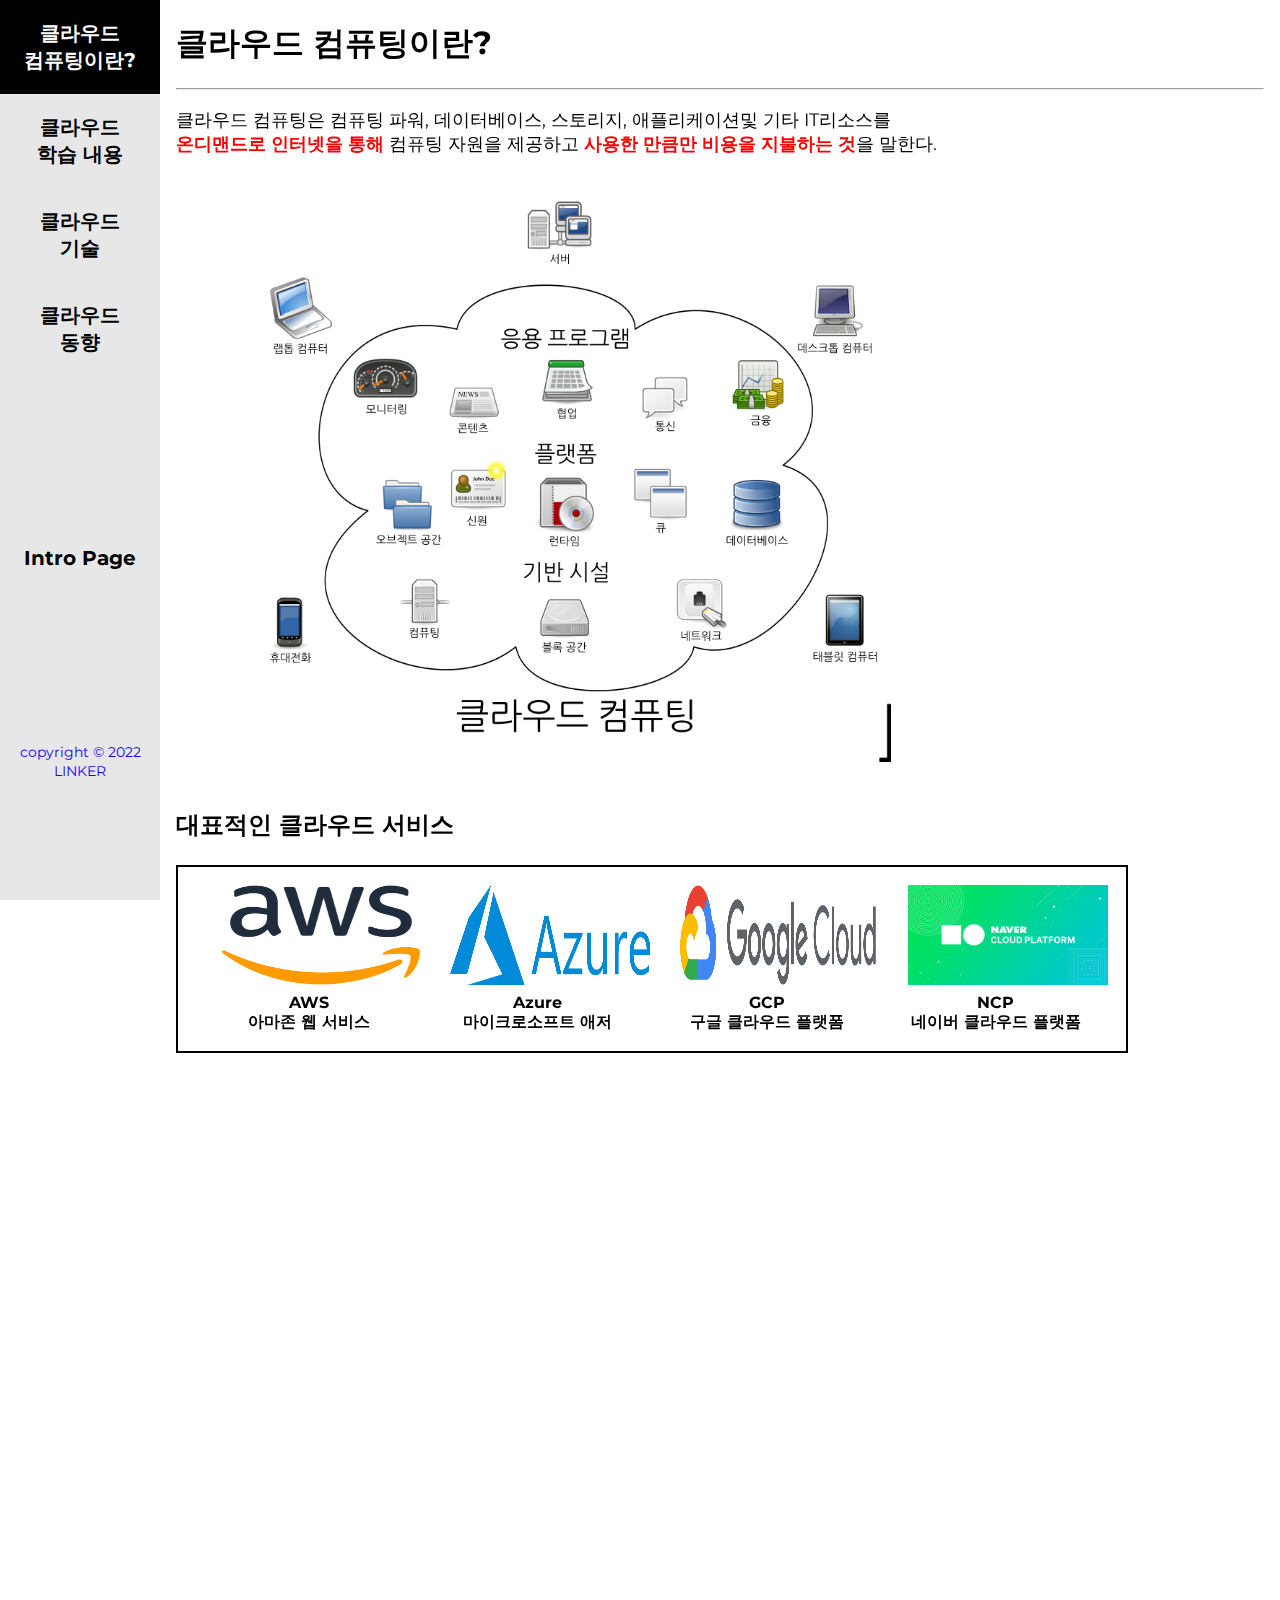
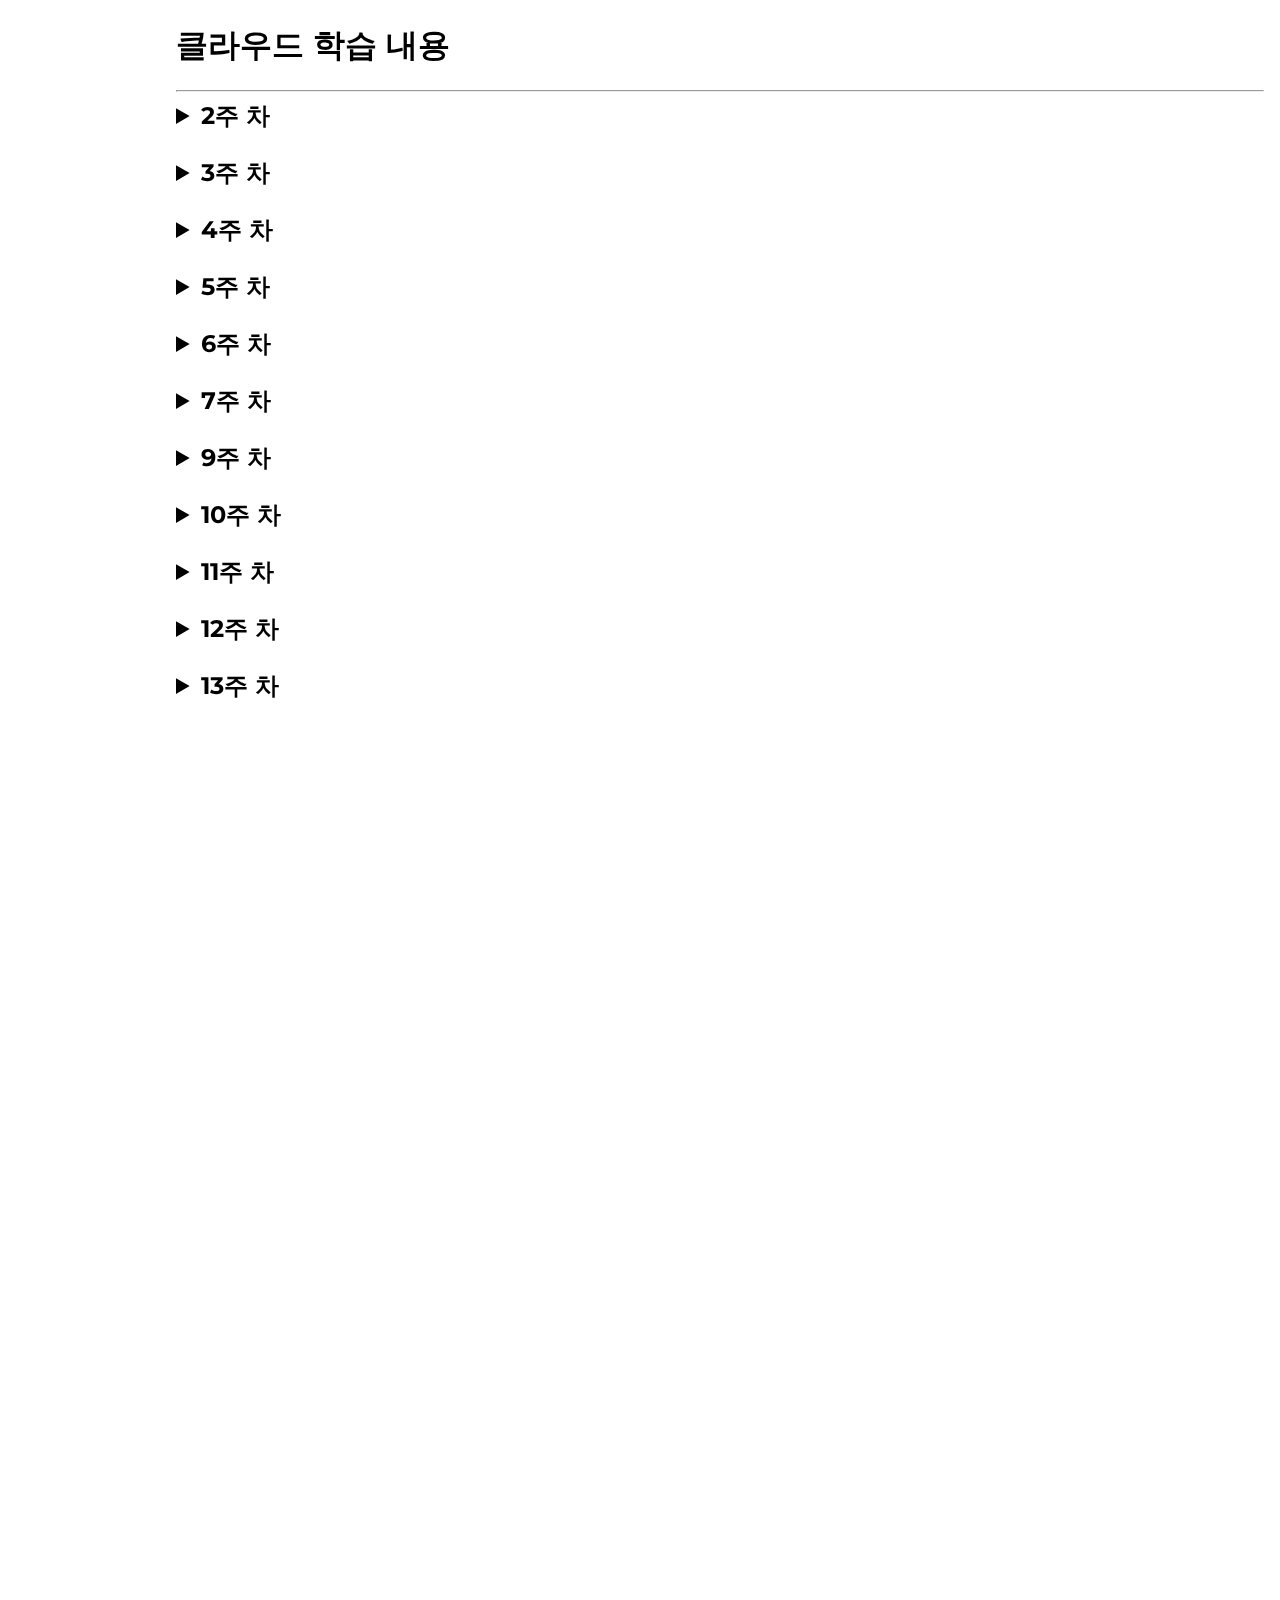
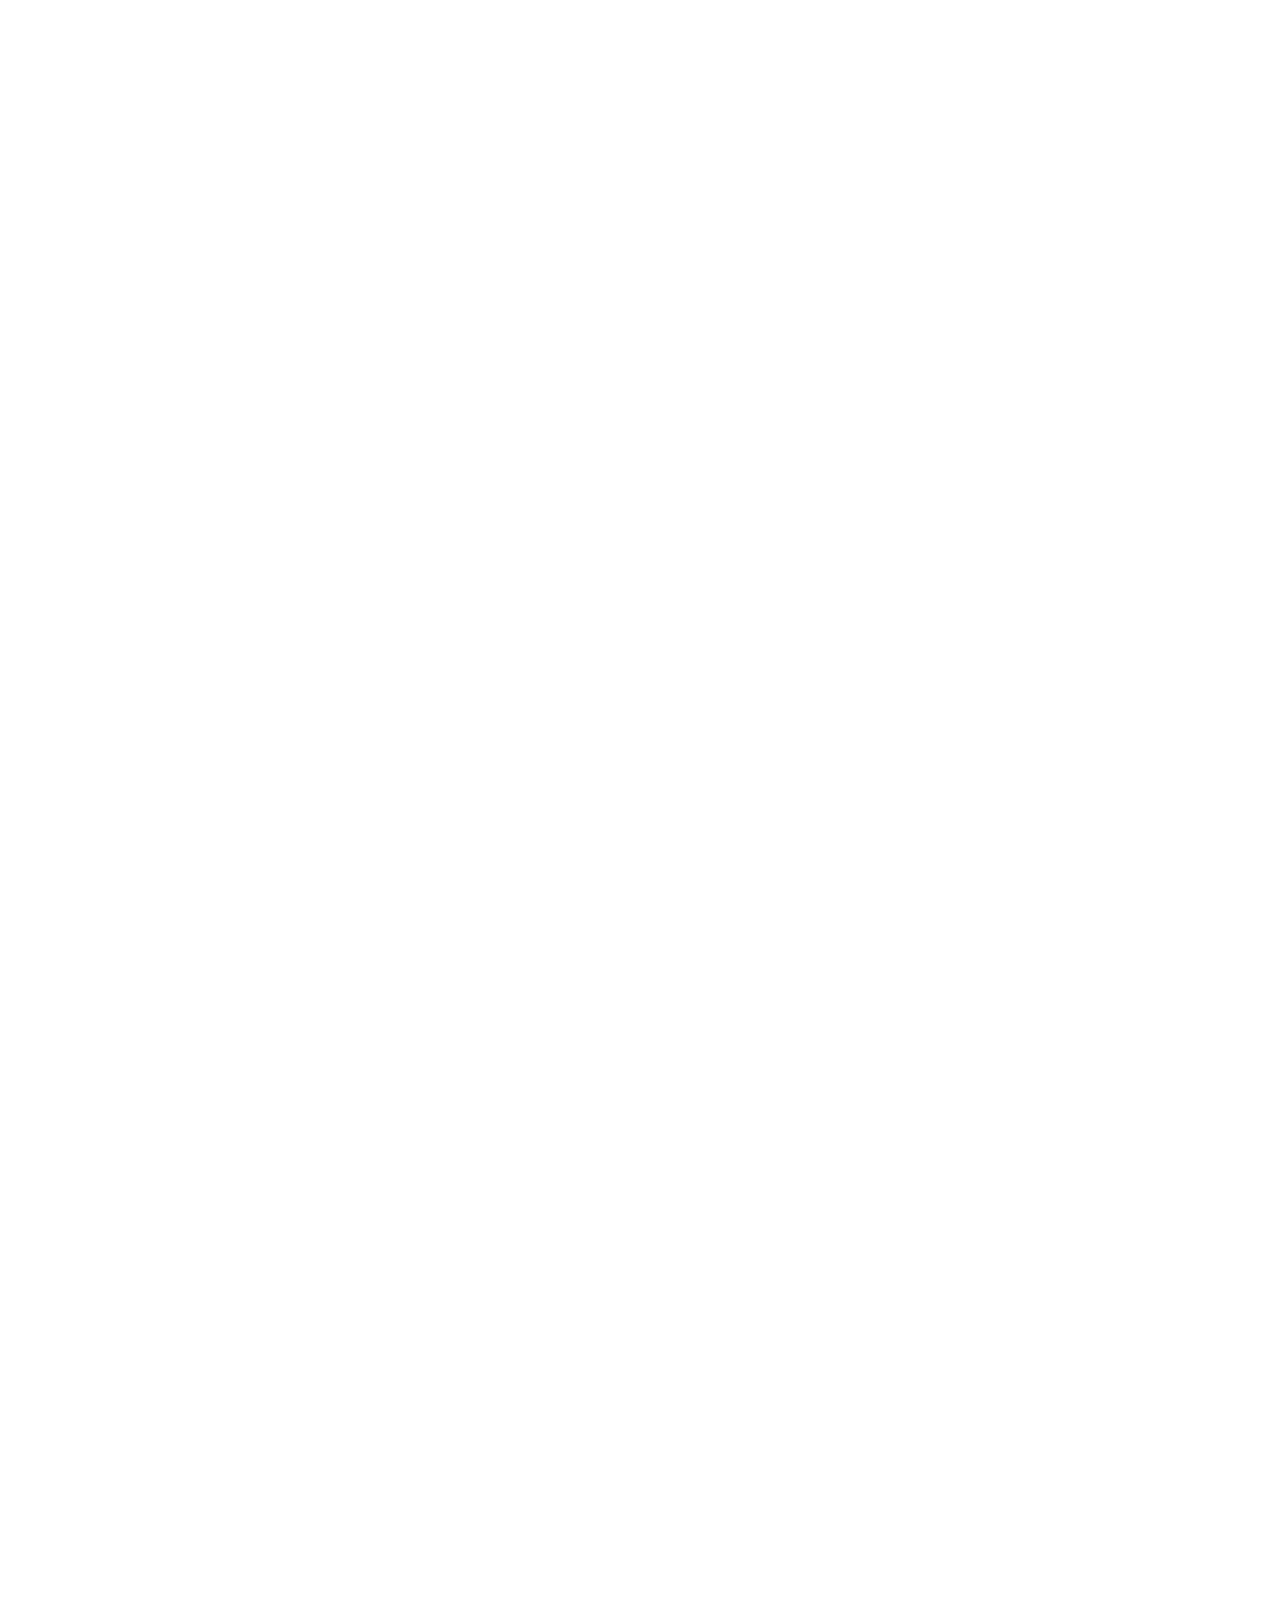
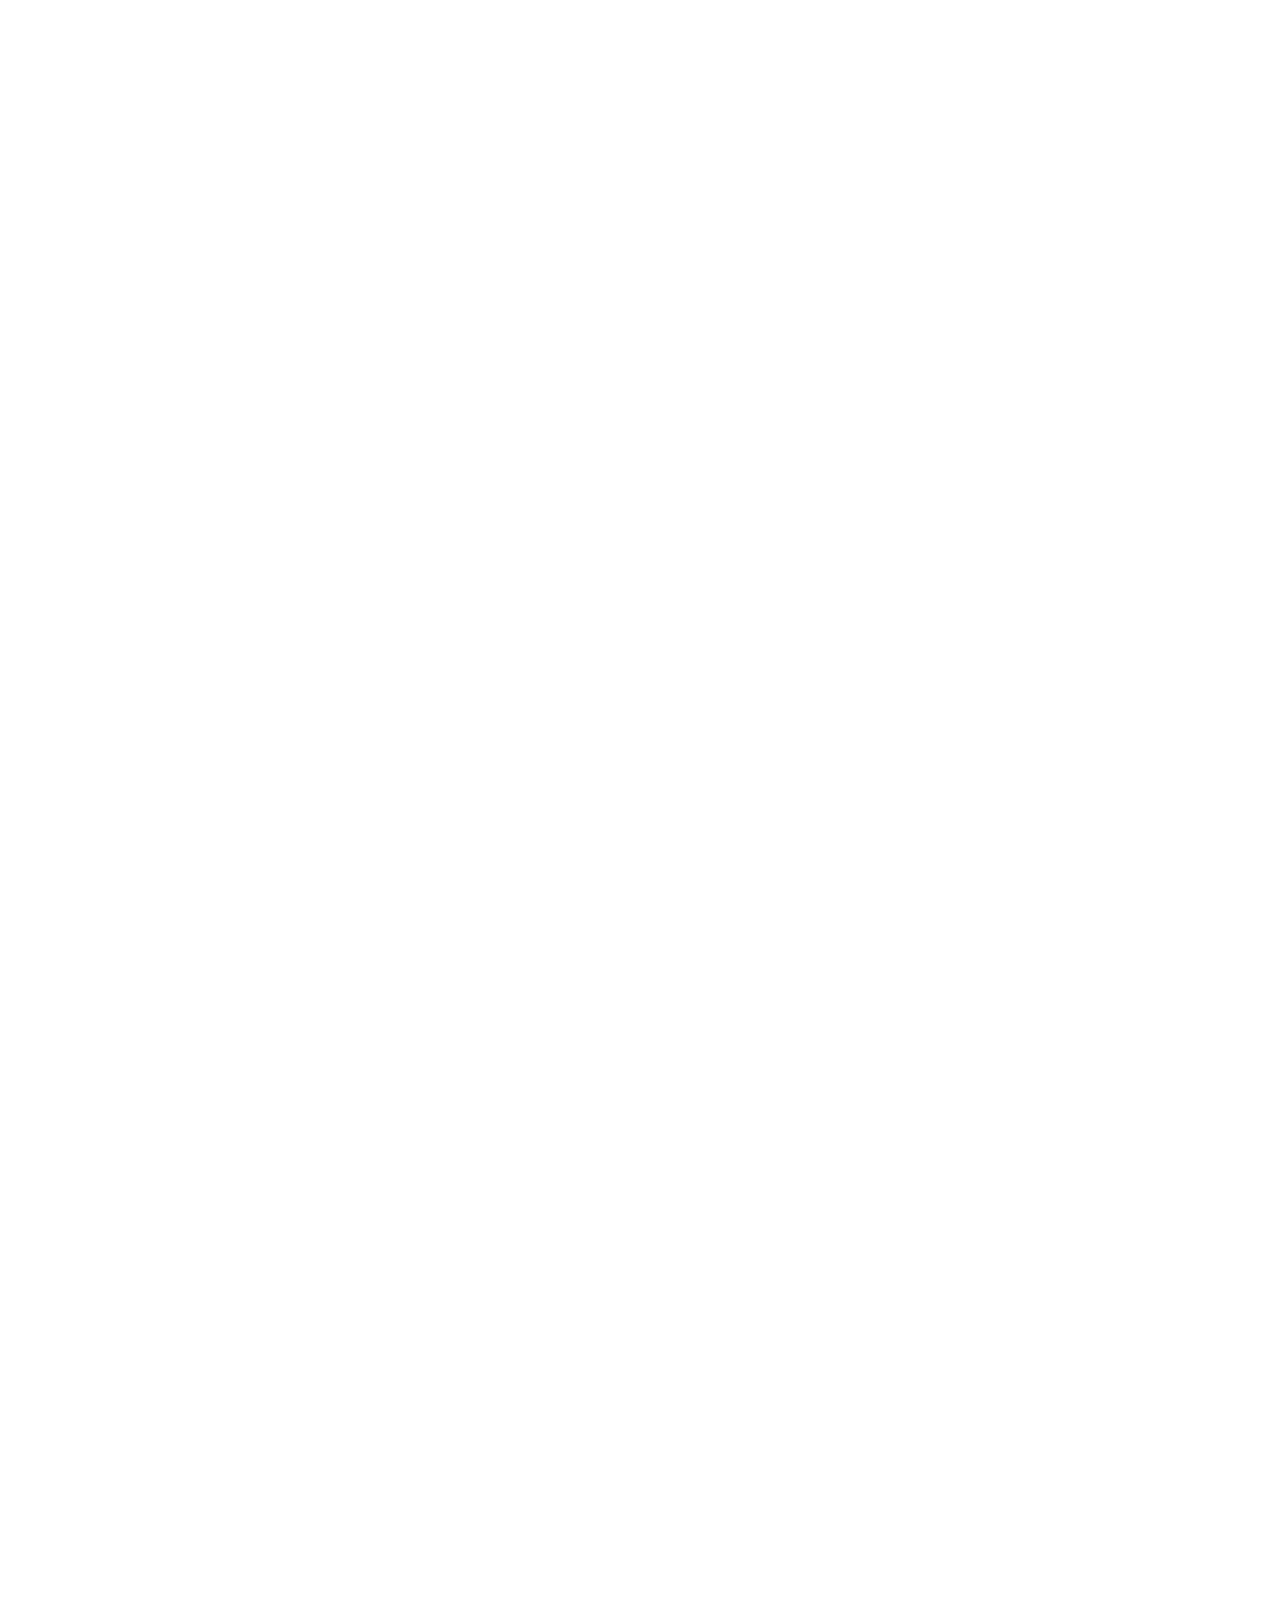
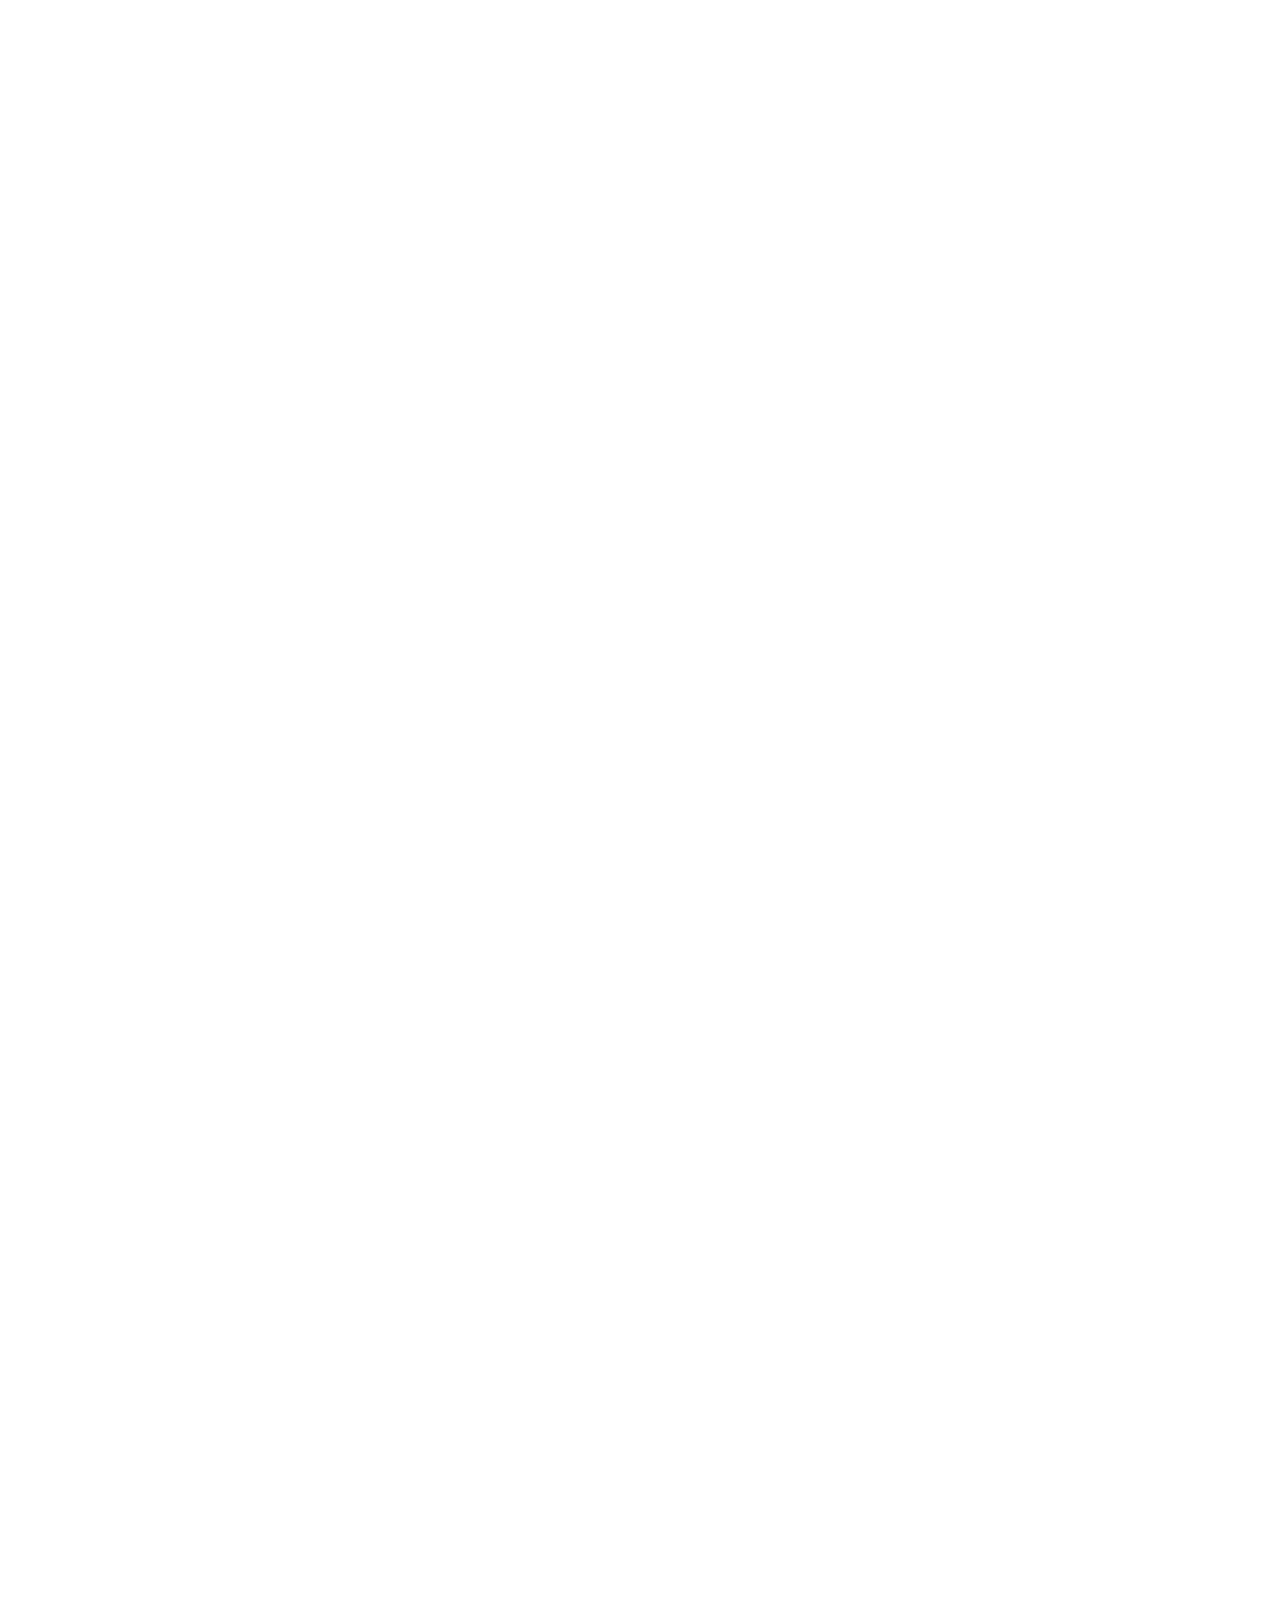
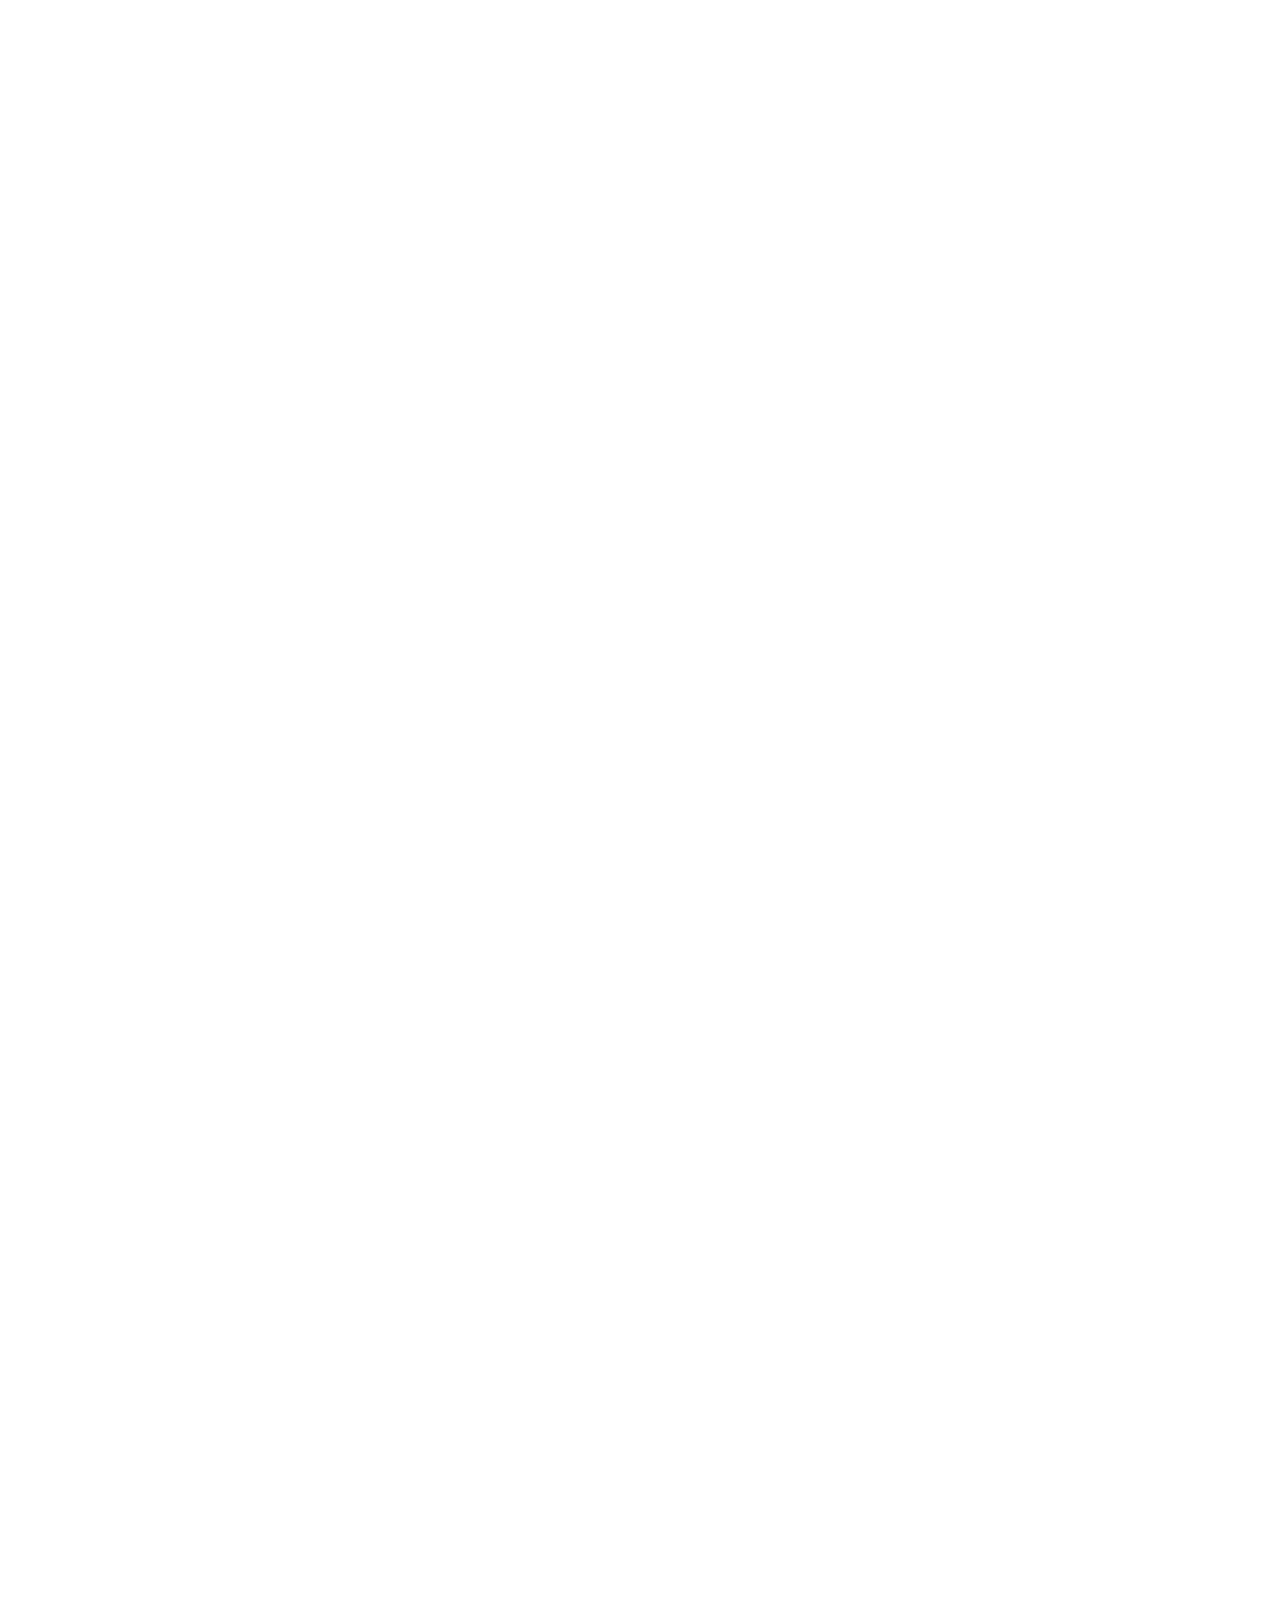
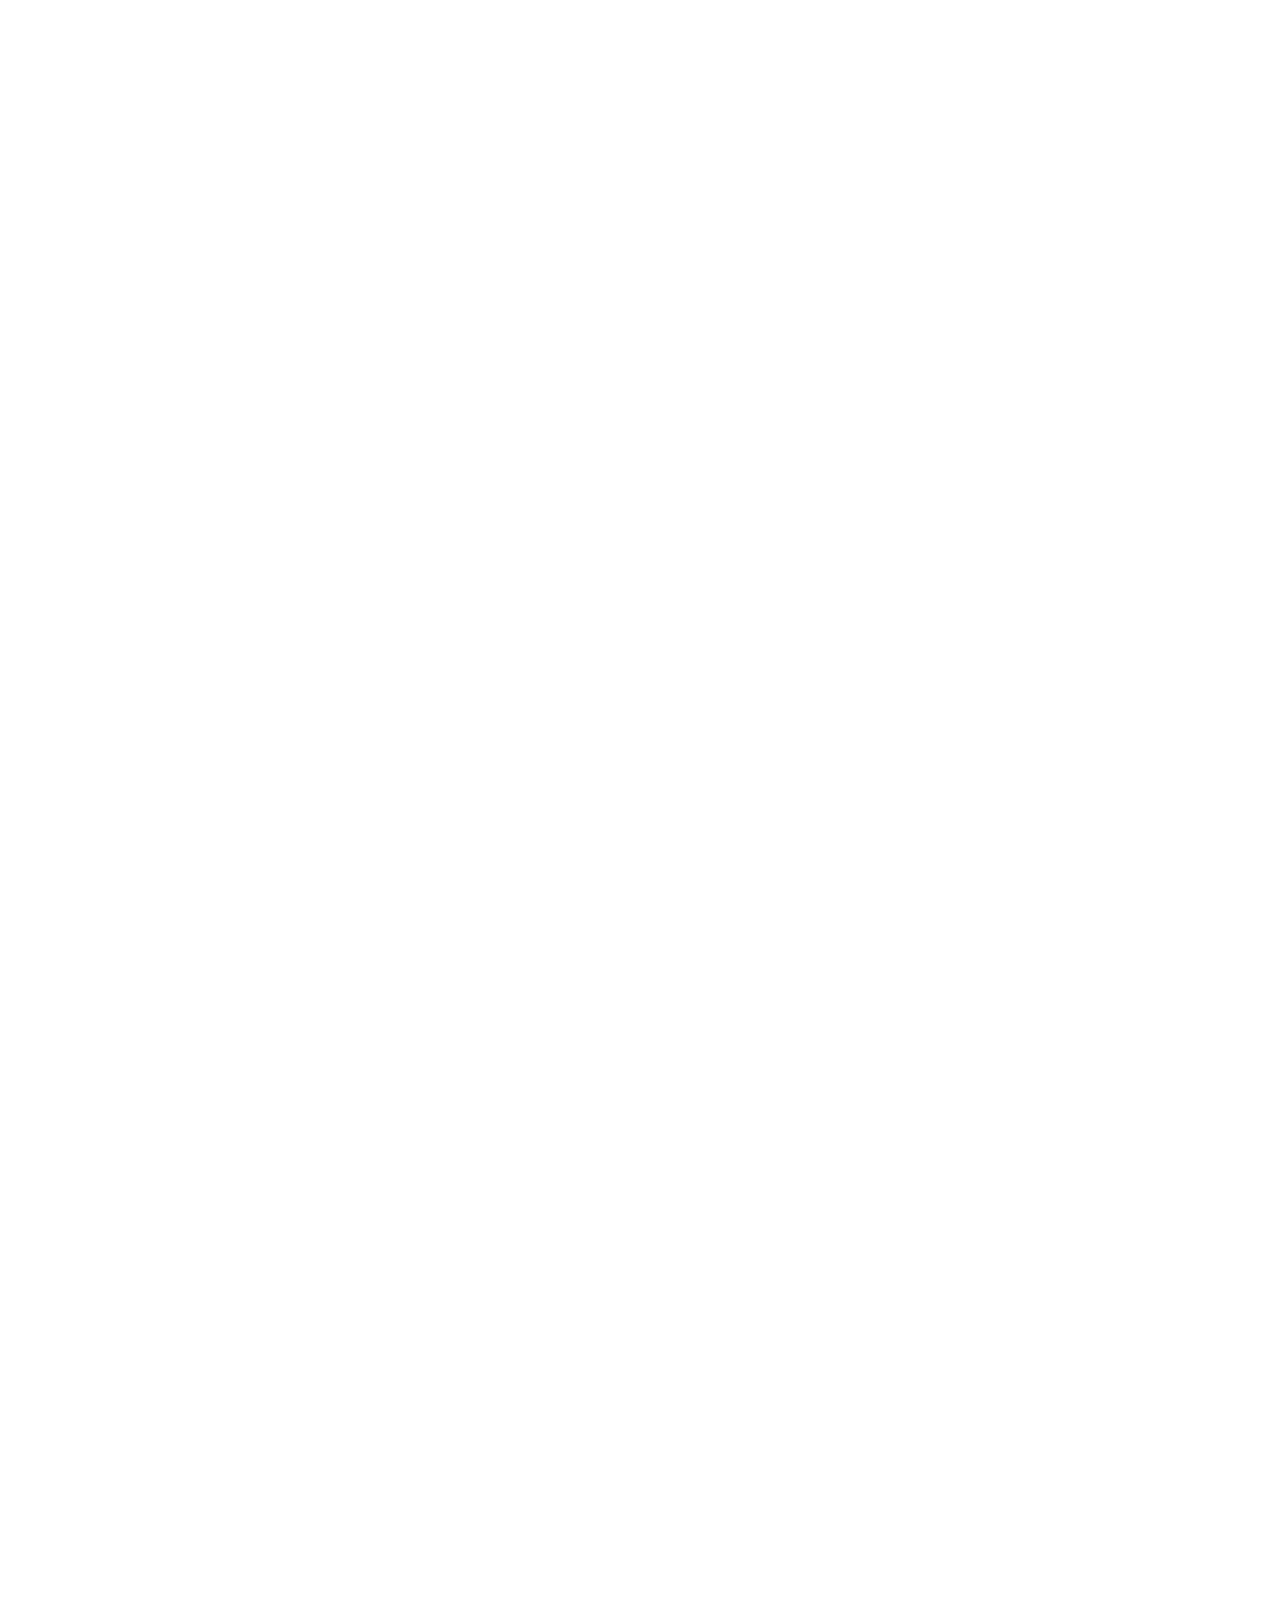
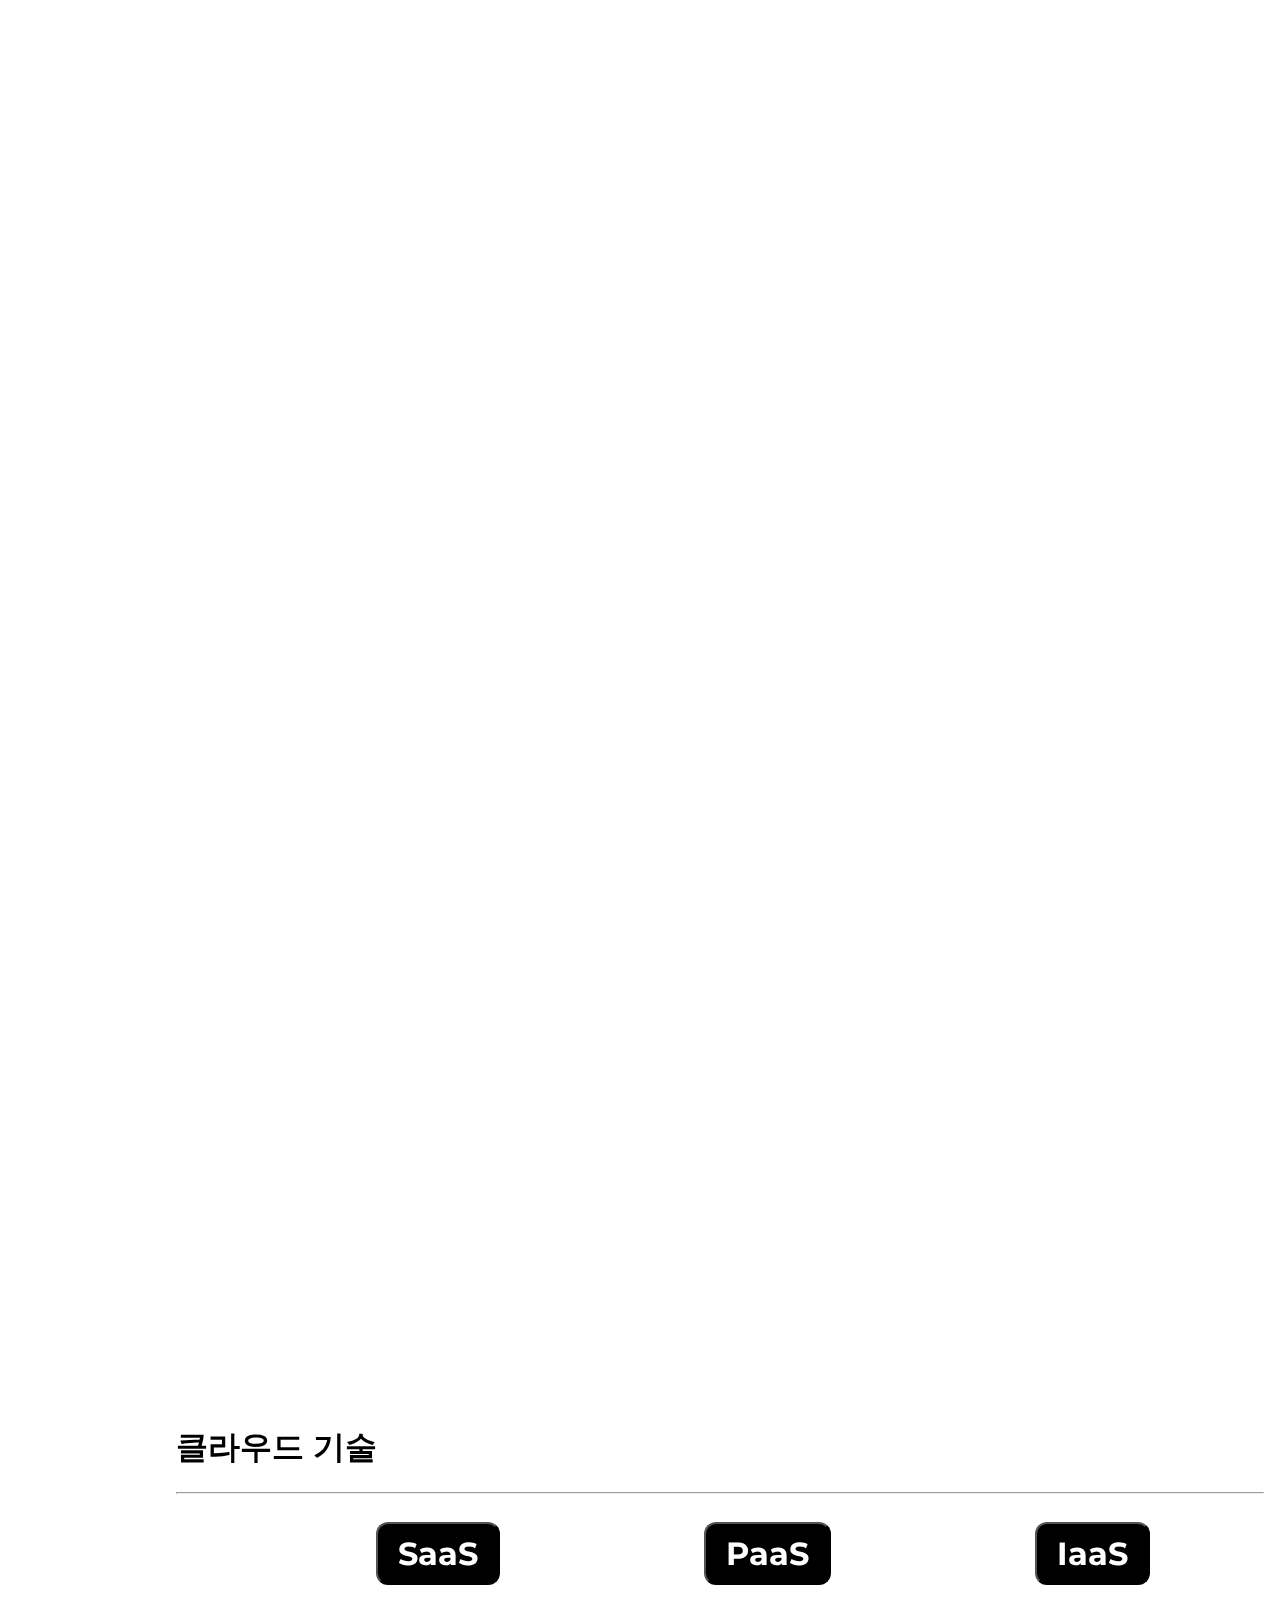
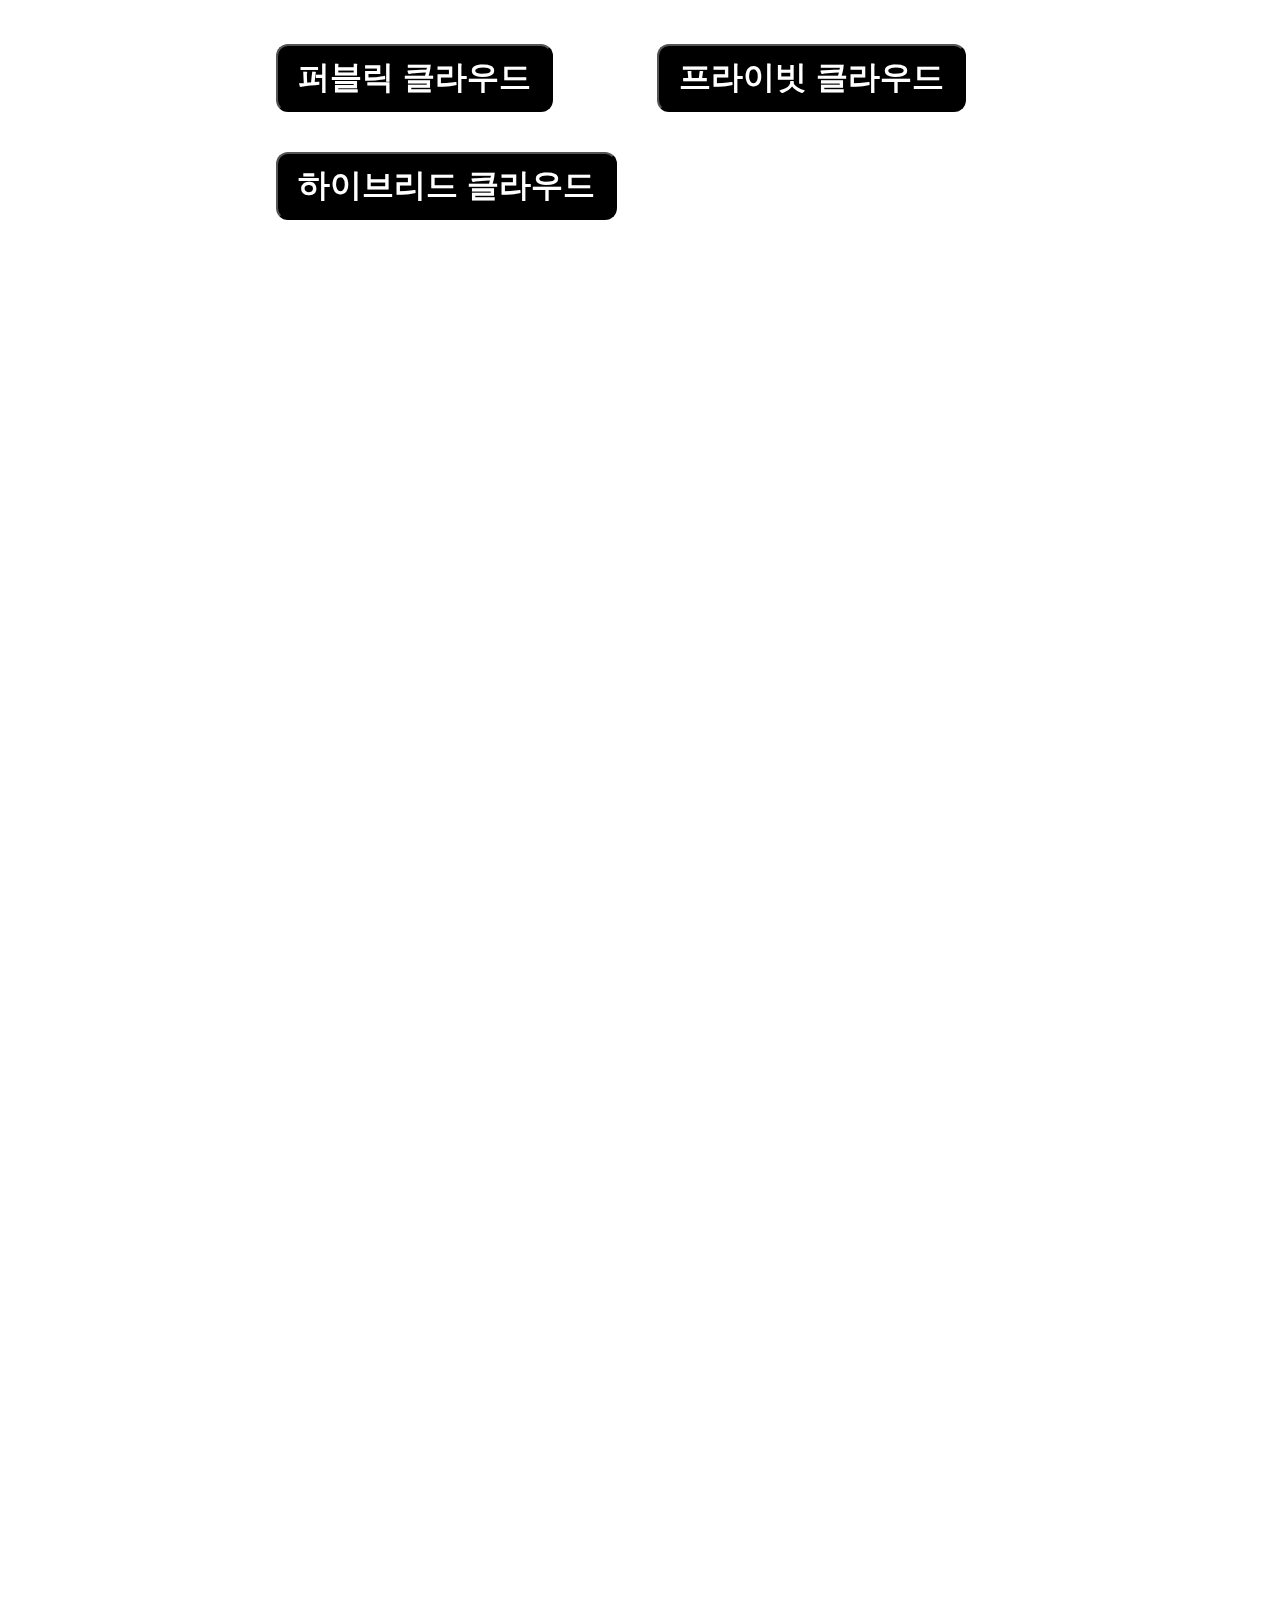
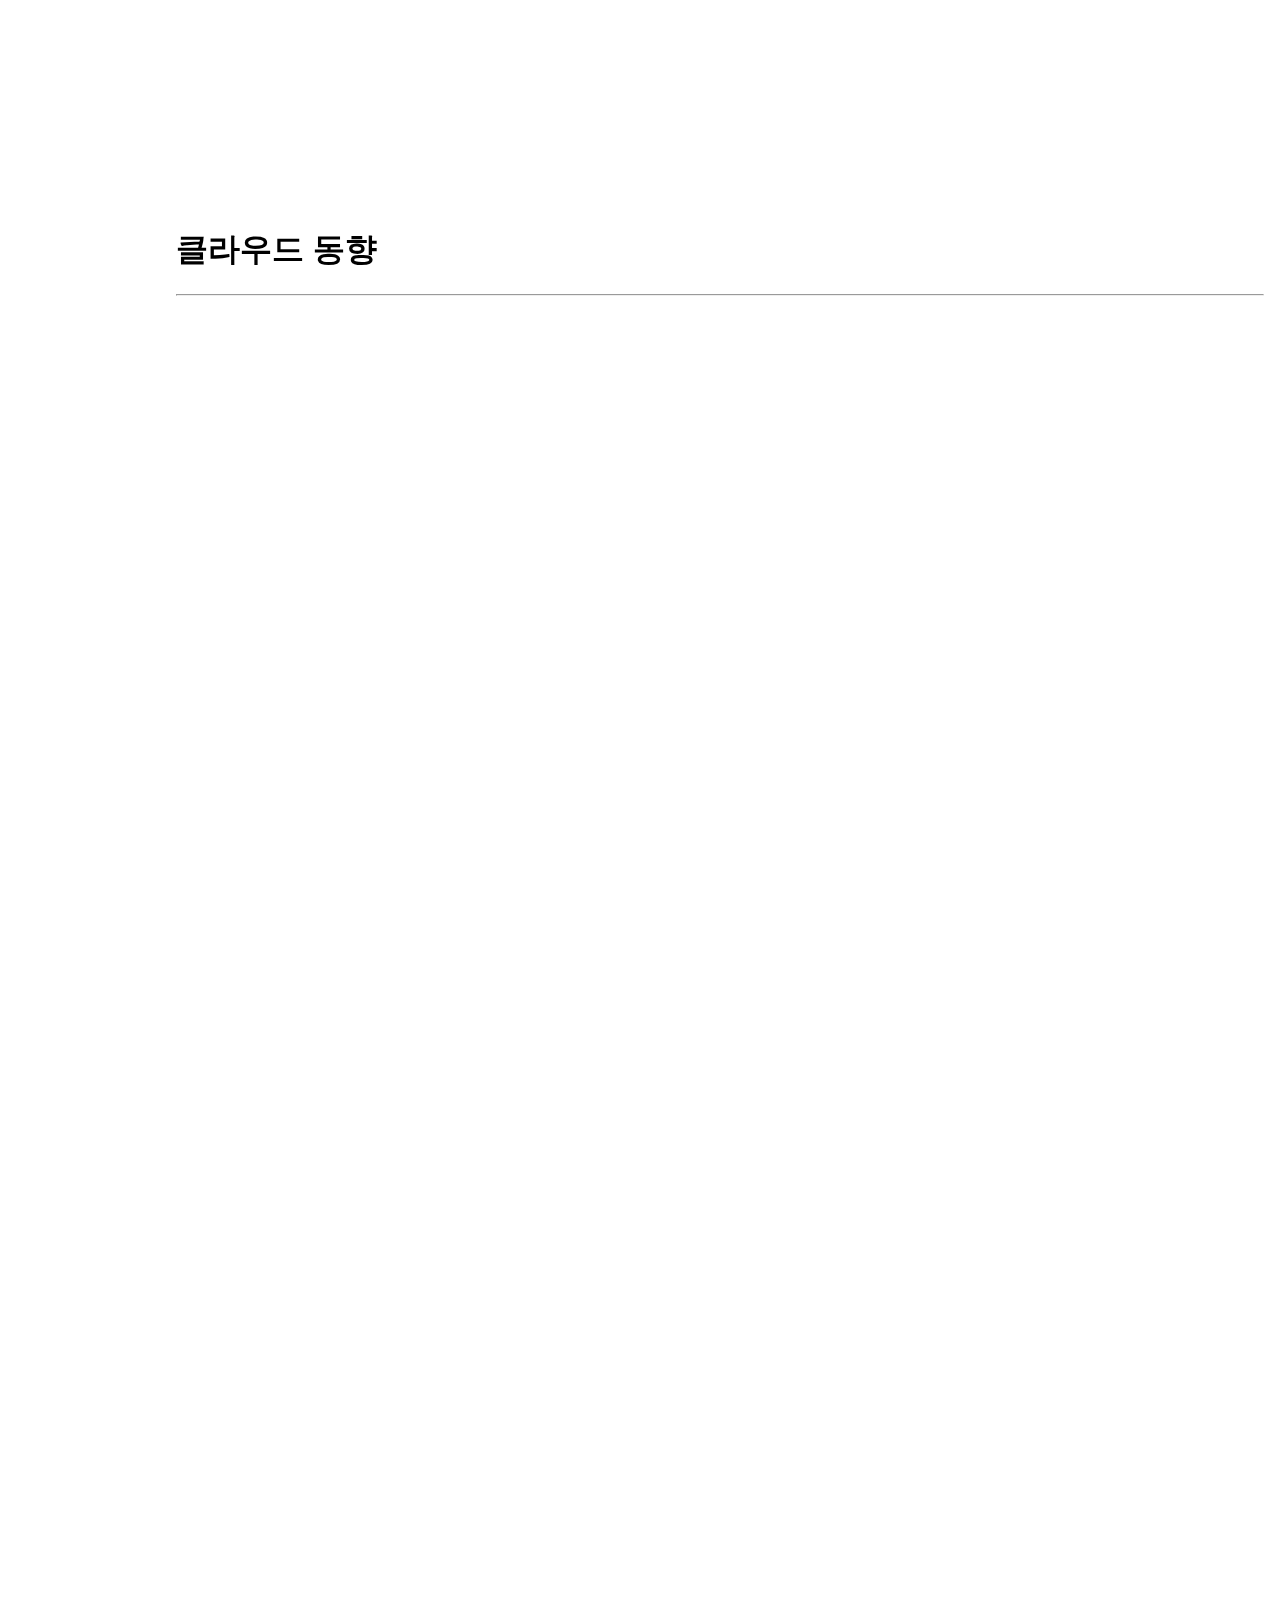
==== content/content.html @ 82e3764c "feat: 클라우드 기술 페이지 완성" ====
<!DOCTYPE html>
<html lang="ko">
<head>
    <meta charset="UTF-8">
    <meta http-equiv="X-UA-Compatible" content="IE=edge">
    <meta name="viewport" content="width=device-width, initial-scale=1.0">
    <title>1971543-이찬우</title>
    <link rel="stylesheet" href="content.css" type="text/css">
    <link rel="stylesheet" href="media.css" type="text/css">
    
    <ul>
        <li><a class="active" href="#">클라우드<br>컴퓨팅이란?<br></a></li>
        <li><a href="#study">클라우드<br>학습 내용<br></a></li>
        <li><a href="#tech">클라우드<br>기술<br></a></li>
        <li><a href="#trends">클라우드<br>동향<br></a></li>
        <li><a class="goIntro" href="../index.html">Intro Page</a></li>
        <p class="footerDiv"><a class="copyRight" href="https://github.com/tigerlcw">copyright © 2022 LINKER</a></p>
    </ul>
</head>
<body>
        
    <div class="dataArea" style="margin-left:12.5%;padding:1px 16px;height:1600px;">
        <h1>클라우드 컴퓨팅이란?</h1>
        <hr>
        <p class="nomalText">
            클라우드 컴퓨팅은 컴퓨팅 파워, 데이터베이스, 스토리지, 애플리케이션및 기타 IT리소스를<br> 
            <span class="lineColor">온디맨드로 인터넷을 통해</span> 컴퓨팅 자원을 제공하고 
            <span class="lineColor">사용한 만큼만 비용을 지불하는 것</span>을 말한다.
        </p>
        <a href="https://ko.wikipedia.org/wiki/%ED%81%B4%EB%9D%BC%EC%9A%B0%EB%93%9C_%EC%BB%B4%ED%93%A8%ED%8C%85"><img class="mainImg" src="./img/Intro-CloudComputing.png"></a>
        <br><br>
        <p class="subTitle">
            대표적인 클라우드 서비스
        </p>
  
        <table class="tableBorder">
            <tbody>
                <tr>
                    <td><img class="logoImag" src="./img/aws.png"></td>
                    <td><img class="logoImag" src="./img/azure.png"></td>
                    <td><img class="logoImag" src="./img/gcp.png"></td>
                    <td><img class="logoImag" src="./img/ncp.jpg"></td>
                </tr>
                <th>AWS<br>아마존 웹 서비스</th>
                <th>Azure<br>마이크로소프트 애저</th>
                <th>GCP<br>구글 클라우드 플랫폼</th>
                <th>NCP<br>네이버 클라우드 플랫폼</th>
            </tbody>
        </table>
        
    </div>

    <div id="study" style="margin-left:12.5%;padding:1px 16px;height:11000px;">
        <h1>클라우드 학습 내용</h1>
        <hr>
        <!--html 토글 구현-->
        <section>
            <details>
                <summary class="subTitle">2주 차</summary>
                <p class="nomalText">
                    1. 클라우드 컴퓨팅 소개
                    <br>
                    2. 클라우드 컴퓨팅 요소 기술
                </p>
                <object data="./pdf/2.pdf" type="application/pdf" width="65%" height="800px">
                </object>
            </details>
            <details class="detailsMargin">
                <summary class="subTitle">3주 차</summary>
                <p class="nomalText">
                    1. AWS Introduction
                    <br>
                    2. AWS Services - Computing
                    <br>
                    3. AWS Services - IAM
                </p>
                <object data="./pdf/3.pdf" type="application/pdf" width="65%" height="800px">
                </object>
            </details>
            <details class="detailsMargin">
                <summary class="subTitle">4주 차</summary>
                <p class="nomalText">
                    1. AWS Services - Storage
                    <br>
                    2. AWS Service - Database
                    <br>
                    3. AWS 이론 1 - EC2
                </p>
                <object data="./pdf/4.pdf" type="application/pdf" width="65%" height="800px">
                </object>
            </details>
            <details class="detailsMargin">
                <summary class="subTitle">5주 차</summary>
                <p class="nomalText">
                    1. AWS Service - Network
                    <br>
                    2. AWS Services - CloudFront
                    <br>
                    3. LAMP Web Server 구성
                </p>
                <object data="./pdf/5.pdf" type="application/pdf" width="65%" height="800px">
                </object>
            </details>
            <details class="detailsMargin">
                <summary class="subTitle">6주 차</summary>
                <p class="nomalText">
                    1. AWS Service - 보안
                    <br>
                    2. AWS Service - Billing
                    <br>
                    3. AWS Theory - Load Balancing
                </p>
                <object data="./pdf/6.pdf" type="application/pdf" width="65%" height="800px">
                </object>
            </details>
            <details class="detailsMargin">
                <summary class="subTitle">7주 차</summary>
                <p class="nomalText">
                    1. AWS Theory - Auto Scaling
                    <br>
                    2. AWS Practice - EBS
                    <br>
                    3. AWS Practice - VPC
                </p>
                <object data="./pdf/7.pdf" type="application/pdf" width="65%" height="800px">
                </object>
            </details>
            <details class="detailsMargin">
                <summary class="subTitle">9주 차</summary>
                <p class="nomalText">
                    1. AWS Theory - Elastic Beanstalk
                    <br>
                    2. AWS Theory - Serverless
                    <br>
                    3. AWS Theory - Lambda
                    <br>
                    4. AWS Practice - Elastic Load Balancer
                </p>
                <object data="./pdf/9.pdf" type="application/pdf" width="65%" height="800px">
                </object>
            </details>
            <details class="detailsMargin">
                <summary class="subTitle">10주 차</summary>
                <p class="nomalText">
                    1. AWS 이론 - RDS
                    <br>
                    2. AWS 실습 - RDS 1
                    <br>
                    3. AWS 실습 - Auto Scaling
                </p>
                <object data="./pdf/10.pdf" type="application/pdf" width="65%" height="800px">
                </object>
            </details>
            <details class="detailsMargin">
                <summary class="subTitle">11주 차</summary>
                <p class="nomalText">
                    1. AWS 실습 - Lambda
                    <br>
                    2. Azure - Introduction
                    <br>
                    3. Azure - Getting Started
                </p>
                <object data="./pdf/11.pdf" type="application/pdf" width="65%" height="800px">
                </object>
            </details>
            <details class="detailsMargin">
                <summary class="subTitle">12주 차</summary>
                <p class="nomalText">
                    1. Azure 실습 - Linux VM
                    <br>
                    2. Azure 실습 - App Service
                </p>
                <object data="./pdf/12.pdf" type="application/pdf" width="65%" height="800px">
                </object>
            </details>
            <details class="detailsMargin">
                <summary class="subTitle">13주 차</summary>
                <p class="nomalText">
                    1. 구글 클라우드 소개
                    <br>
                    2. 구글 클라우드 실습 - Compute Engine (VM), Functions
                </p>
                <object data="./pdf/13.pdf" type="application/pdf" width="65%" height="800px">
                </object>
            </details>
        </section>
    </div>

    <div id="tech" style="margin-left:12.5%;padding:1px 16px;height:2000px;">
        <h1>클라우드 기술</h1>
        <hr>

        <button id="show" class="btnSet">SaaS</button>
            <div class="background">
            <div class="window">
                <div class="popup">
                <button id="close" class="closeSet">X</button>
                <p class="subMTitle">SaaS?</p>
                <p class="nomalMText">서비스형 소프트웨어(Software-as-a-Service, SaaS) 유형의 
                    소프트웨어는 원격 서버에 호스팅됩니다.
                    고객은 웹 브라우저나<br>표준 웹 통합을 통해 언제 어디서나 소프트웨어에 액세스할 수 있습니다.<br><br>
                    SaaS 사업자는 백업, 유지보수, 업데이트를 관리합니다.<br> 
                    SaaS 솔루션에는 전사적 자원 관리(ERP), 고객 관계 관리(CRM),<br>프로젝트 관리 등이 포함됩니다.</p>
                    <hr>
                    <img class="logoMImag" src="./img/saas.png">
                </div>
            </div>
        </div>

        
        <button id="show2" class="btnSet">PaaS</button>

            <div class="background2">
            <div class="window2">
                <div class="popup2">
                <button id="close2" class="closeSet">X</button>
                <p class="subMTitle">PaaS?</p>
                <p class="nomalMText">
                    서비스형 플랫폼(Platform-as-a-Service, PaaS)은 클라우드 기반의 애플리케이션 개발 환경으로,
                    개발자가 앱을 구축하고<br>배포하는 데 필요한 모든 요소를 제공합니다.<br><br>
                    PaaS를 이용하는 개발자는 원하는 기능과 클라우드 서비스를 선택할 수 있으며,
                    구독 또는 종량제(pay-per-use) 방식으로 비용을 지불합니다.
                    </p>
                    <hr>
                    <img class="logoMImag" src="./img/paas.png">
                </div>
            </div>
        </div>

        
        <button id="show3" class="btnSet">IaaS</button>

            <div class="background3">
            <div class="window3">
                <div class="popup3">
                <button id="close3" class="closeSet">X</button>
                <p class="subMTitle">IaaS?</p>
                <p class="nomalMText">
                    서비스형 인프라(Infrastructure-as-a-Service, IaaS)를 도입하면 회사에서 서버, 네트워크, 스토리지, 
                    운영 체제와 같은 컴퓨팅 리소스를 종량제로 '임대'할 수 있습니다. 
                    <br><br>인프라의 규모를 확장할 수 있으므로 
                    고객은 하드웨어에 투자할 필요가 없습니다.
                </p>
                <hr>
                <img class="logoMImag" src="./img/iaas.png">
                </div>
            </div>
        </div>
        <br><br>

        <!-- 클라우드 운영 모델 -->
        <button id="show4" class="btnCSet">퍼블릭 클라우드</button>

        <div class="background4">
        <div class="window4">
            <div class="popup4">
            <button id="close4" class="closeSet">X</button>
            <p class="subMTitle">퍼블릭 클라우드?</p>
            <p class="nomalMText">
                일반 대중, 개인이나 기업에서 사용하기 위해 프로비저닝된 클라우드 인프라입니다. 
                기본적으로 타사의 퍼블릭 클라우드 사업자는 인터넷을 통해
                액세스할 수 있는 가상 환경 내의 서버를 임대합니다. <br><br>
                클라우드 서버, 데이터 스토리지, 기타 클라우드 관련 서비스 등 퍼블릭 클라우드 서비스를 구매하면 
                이러한 서버를 이용할 수 있습니다. 
                중소기업이나 수요 변동이 심한 비즈니스에 적합합니다.<br><br> 
                <span class="lineColor">퍼블릭 클라우드는 저비용 클라우드 컴퓨팅 솔루션입니다.</span>
                <span class="lineColor">종량제(pay-as-you-go) 방식의 요금 결제</span>가 가능하고 하드웨어가 필요하지 않습니다.
            </p>
            <hr>
         
            </div>
        </div>
    </div>

    <button id="show5" class="btnCSet">프라이빗 클라우드</button>

    <div class="background5">
    <div class="window5">
        <div class="popup5">
        <button id="close5" class="closeSet">X</button>
        <p class="subMTitle">프라이빗 클라우드?</p>
        <p class="nomalMText">
            하나의 조직에 전용 클라우드 환경을 제공하는 클라우드 컴퓨팅 <br>모델입니다. 
            프라이빗 클라우드는 해당 조직의 방화벽 뒤에서 사내 IT 팀이 내부적으로 운영할 수 있으므로, 
            각 조직은 컴퓨팅 리소스를 보다 효율적으로 관리할 수 있습니다.<br><br> 
            <span class="lineColor">프라이빗 클라우드는 주로 기업에서 사용</span>하므로, 
            기업용 클라우드의 일종으로 간주됩니다. 프라이빗 클라우드는 온프레미스이거나, 공유 데이터 센터 또는 
            퍼블릭 클라우드 사업자의 데이터 센터에서도 호스팅될 수 있고
            <span class="lineColor"> 퍼블릭 클라우드에 비해 비용이 매우 많이 듭니다.</span>
        </p>
        <hr>

        </div>
    </div>
</div>

<button id="show6" class="btnCSet">하이브리드 클라우드</button>

<div class="background6">
<div class="window6">
    <div class="popup6">
    <button id="close6" class="closeSet">X</button>
    <p class="subMTitle">하이브리드 클라우드?</p>
    <p class="nomalMText">
        VPN 연결이나 임대 회선 같은 보안 연결을 통해 하나 이상의 퍼블릭 클라우드 및 프라이빗 클라우드 환경을 결합하여 
        서로 다른 클라우드 환경 간에 데이터와 애플리케이션을 공유할 수 있는 클라우드 컴퓨팅 모델입니다.<br><br>
        프라이빗 클라우드에서 실행되는 애플리케이션의 사용량이 급증하면 자동으로 퍼블릭 클라우드 환경으로 
        "버스트" 하여 추가 용량을 온디맨드 방식으로 얻을 수 있습니다. 
        이를 <span class="lineColor">"클라우드 버스팅"</span> 이라고 합니다. 추가 수요는 퍼블릭 클라우드에서 처리되므로, 
        최고 수요에 대응하기 위해 하드웨어를 미리 프로비저닝해야 할지 걱정할 필요가 없습니다.<br><br> 
        <span class="lineColor">
            퍼블릭 클라우드와 프라이빗 클라우드를 연결하는 두 가지 방법은 VPN과 P2P 전용 연결입니다.
        </span>
    </p>
    <hr>
   
    </div>
</div>
</div>
    
    </div>

    <div id="trends" style="margin-left:12.5%;padding:1px 16px;height:2000px;">
        <h1>클라우드 동향</h1>
        <hr>
        
    </div>
    <script src="content.js"></script>
</body>
</html>
---- content/content.css ----
@import url('https://fonts.googleapis.com/css?family=Montserrat:100,200,300,400,500,600,700,800&display=swap');

*{
    font-family: 'Montserrat';
}

body {
    margin: 0;
  }
  
  ul {
    list-style-type: none;
    margin: 0;
    padding: 0;
    width: 12.5%;
    background-color: #e7e7e7;
    position: fixed;
    height: 100%;
    overflow: auto;
  }
  
  li a {
    display: block;
    color: rgb(0, 0, 0);
    padding: 20px 16px;
    text-decoration: none;
    text-align: center;
    font-size: 20px;
    font-weight: bold;
  }
  
  li a.active {
    background-color: rgb(0, 0, 0);
    color: white;
  }
  
  li a:hover:not(.active) {
    background-color: rgb(0, 0, 0);
    color: white;
  }

/* 오른쪽 데이터 출력 영역 */
.dataArea{
    margin-left:12.5%;
    padding:1px 16px;
    height: 1080px;
}

li .goIntro{
    margin-top: 150px;
}


/* copyright */
.footerDiv {
    text-align: center;
    margin-top: 95%;
  }

.copyRight {
    color: rgb(30, 0, 255);
    font-size: 14px;
    text-decoration: none;
  }

/* Text */
.lineColor {
    color: rgb(255, 0, 0);
    font-weight: bold;
}


.nomalText {
    font-size: 18px;
}

.subTitle {
    font-size: 24px;
    font-weight: bold;
}

/* modal용 text */
.nomalMText {
    font-size: 18px;
    margin-left: 10px;
}

.subMTitle {
    text-align: center;
    font-size: 24px;
    font-weight: bold;
}



/* button */
.btnSet {
    margin-top: 20px;
    margin-bottom: 20px;
    margin-left: 200px;
    text-align: center;
    display: inline-block;
    padding: 10px 20px;
    border-radius: 12px;
    background-color: rgb(0, 0, 0);
    color: white;
    font-size: 32px;
    font-weight: bold;
    text-decoration: none;
  }

  
  .btnSet:hover {
    background-color: rgb(0, 17, 255);
    border-color: rgb(0, 17, 255);
  }

  .closeSet {
    text-align: center;
    display: inline-block;
    background-color: rgb(255, 0, 0);
    border-color: rgb(255, 0, 0);
    color: white;
    font-size: 24px;
    font-weight: bold;
    text-decoration: none;
  }

/* cloud button */
.btnCSet {
    margin-top: 20px;
    margin-bottom: 20px;
    margin-left: 100px;
    text-align: center;
    display: inline-block;
    padding: 10px 20px;
    border-radius: 12px;
    background-color: rgb(0, 0, 0);
    color: white;
    font-size: 32px;
    font-weight: bold;
    text-decoration: none;
  }

  
  .btnCSet:hover {
    background-color: rgb(0, 17, 255);
    border-color: rgb(0, 17, 255);
  }
---- content/media.css ----
.mainImg {
    width: 650px;   
    height: 588px;
    margin-left: 65px;
}

.logoImag {
    width: 200px;
    height: 100px;
    margin-left: 25px;
}

/* modal Images */
.logoMImag {
    width: 50%;
    transform: translate(50%);
}


.tableBorder {
    padding: 15px;
    border: 2px solid rgb(0, 0, 0);
}

.detailsMargin {
    margin-top: 25px;
}

/* modal */
.background {
    position: fixed;
    top: 0;
    left: 0;
    width: 100%;
    height: 100vh;
    background-color: rgba(0, 0, 0, 0.8);
    z-index: 1000;
    
    /* 숨기기 */
    z-index: -1;
    opacity: 0;
  }
  
  .show {
    opacity: 1;
    z-index: 1000;
    transition: all .5s;
  }
  
  .window {
    position: relative;
    width: 100%;
    height: 100%;
  }
  
  .popup {
    position: absolute;
    top: 50%;
    left: 50%;
    transform: translate(-50%, -50%);
    background-color: #ffffff;
    box-shadow: 0 2px 7px rgba(0, 0, 0, 0.3);
    
    /* modal size */
    width: 550px;
    height: 650px;
    
    /* 초기에 약간 아래에 배치 */
    transform: translate(-50%, -40%);
  }
  
  .show .popup {
    transform: translate(-50%, -50%);
    transition: all .5s;
  }

/* modal2 */
.background2 {
    position: fixed;
    top: 0;
    left: 0;
    width: 100%;
    height: 100vh;
    background-color: rgba(0, 0, 0, 0.8);
    z-index: 1000;
    
    /* 숨기기 */
    z-index: -1;
    opacity: 0;
  }
  
  .show2 {
    opacity: 1;
    z-index: 1000;
    transition: all .5s;
  }
  
  .window2 {
    position: relative;
    width: 100%;
    height: 100%;
  }
  
  .popup2 {
    position: absolute;
    top: 50%;
    left: 50%;
    transform: translate(-50%, -50%);
    background-color: #ffffff;
    box-shadow: 0 2px 7px rgba(0, 0, 0, 0.3);
    
    width: 550px;
    height: 650px;
    
    transform: translate(-50%, -40%);
  }
  
  .show2 .popup2 {
    transform: translate(-50%, -50%);
    transition: all .5s;
  }

/* modal3 */
.background3 {
    position: fixed;
    top: 0;
    left: 0;
    width: 100%;
    height: 100vh;
    background-color: rgba(0, 0, 0, 0.8);
    z-index: 1000;
    
    /* 숨기기 */
    z-index: -1;
    opacity: 0;
  }
  
  .show3 {
    opacity: 1;
    z-index: 1000;
    transition: all .5s;
  }
  
  .window3 {
    position: relative;
    width: 100%;
    height: 100%;
  }
  
  .popup3 {
    position: absolute;
    top: 50%;
    left: 50%;
    transform: translate(-50%, -50%);
    background-color: #ffffff;
    box-shadow: 0 2px 7px rgba(0, 0, 0, 0.3);
    
    width: 550px;
    height: 650px;

    transform: translate(-50%, -40%);
  }
  
  .show3 .popup3 {
    transform: translate(-50%, -50%);
    transition: all .5s;
  }

  /* 클라우드 운영 타입 */
  /*modal4*/
  .background4 {
    position: fixed;
    top: 0;
    left: 0;
    width: 100%;
    height: 100vh;
    background-color: rgba(0, 0, 0, 0.8);
    z-index: 1000;
    
    /* 숨기기 */
    z-index: -1;
    opacity: 0;
  }
  
  .show4 {
    opacity: 1;
    z-index: 1000;
    transition: all .5s;
  }
  
  .window4 {
    position: relative;
    width: 100%;
    height: 100%;
  }
  
  .popup4 {
    position: absolute;
    top: 50%;
    left: 50%;
    transform: translate(-50%, -50%);
    background-color: #ffffff;
    box-shadow: 0 2px 7px rgba(0, 0, 0, 0.3);
    
    width: 550px;
    height: 650px;

    transform: translate(-50%, -40%);
  }
  
  .show4 .popup4 {
    transform: translate(-50%, -50%);
    transition: all .5s;
  }

  /*modal5*/
  .background5 {
    position: fixed;
    top: 0;
    left: 0;
    width: 100%;
    height: 100vh;
    background-color: rgba(0, 0, 0, 0.8);
    z-index: 1000;
    
    /* 숨기기 */
    z-index: -1;
    opacity: 0;
  }
  
  .show5 {
    opacity: 1;
    z-index: 1000;
    transition: all .5s;
  }
  
  .window5 {
    position: relative;
    width: 100%;
    height: 100%;
  }
  
  .popup5 {
    position: absolute;
    top: 50%;
    left: 50%;
    transform: translate(-50%, -50%);
    background-color: #ffffff;
    box-shadow: 0 2px 7px rgba(0, 0, 0, 0.3);
    
    width: 550px;
    height: 650px;

    transform: translate(-50%, -40%);
  }
  
  .show5 .popup5 {
    transform: translate(-50%, -50%);
    transition: all .5s;
  }

  /*modal6*/
  .background6 {
    position: fixed;
    top: 0;
    left: 0;
    width: 100%;
    height: 100vh;
    background-color: rgba(0, 0, 0, 0.8);
    z-index: 1000;
    
    /* 숨기기 */
    z-index: -1;
    opacity: 0;
  }
  
  .show6 {
    opacity: 1;
    z-index: 1000;
    transition: all .5s;
  }
  
  .window6 {
    position: relative;
    width: 100%;
    height: 100%;
  }
  
  .popup6 {
    position: absolute;
    top: 50%;
    left: 50%;
    transform: translate(-50%, -50%);
    background-color: #ffffff;
    box-shadow: 0 2px 7px rgba(0, 0, 0, 0.3);
    
    width: 550px;
    height: 650px;

    transform: translate(-50%, -40%);
  }
  
  .show6 .popup6 {
    transform: translate(-50%, -50%);
    transition: all .5s;
  }
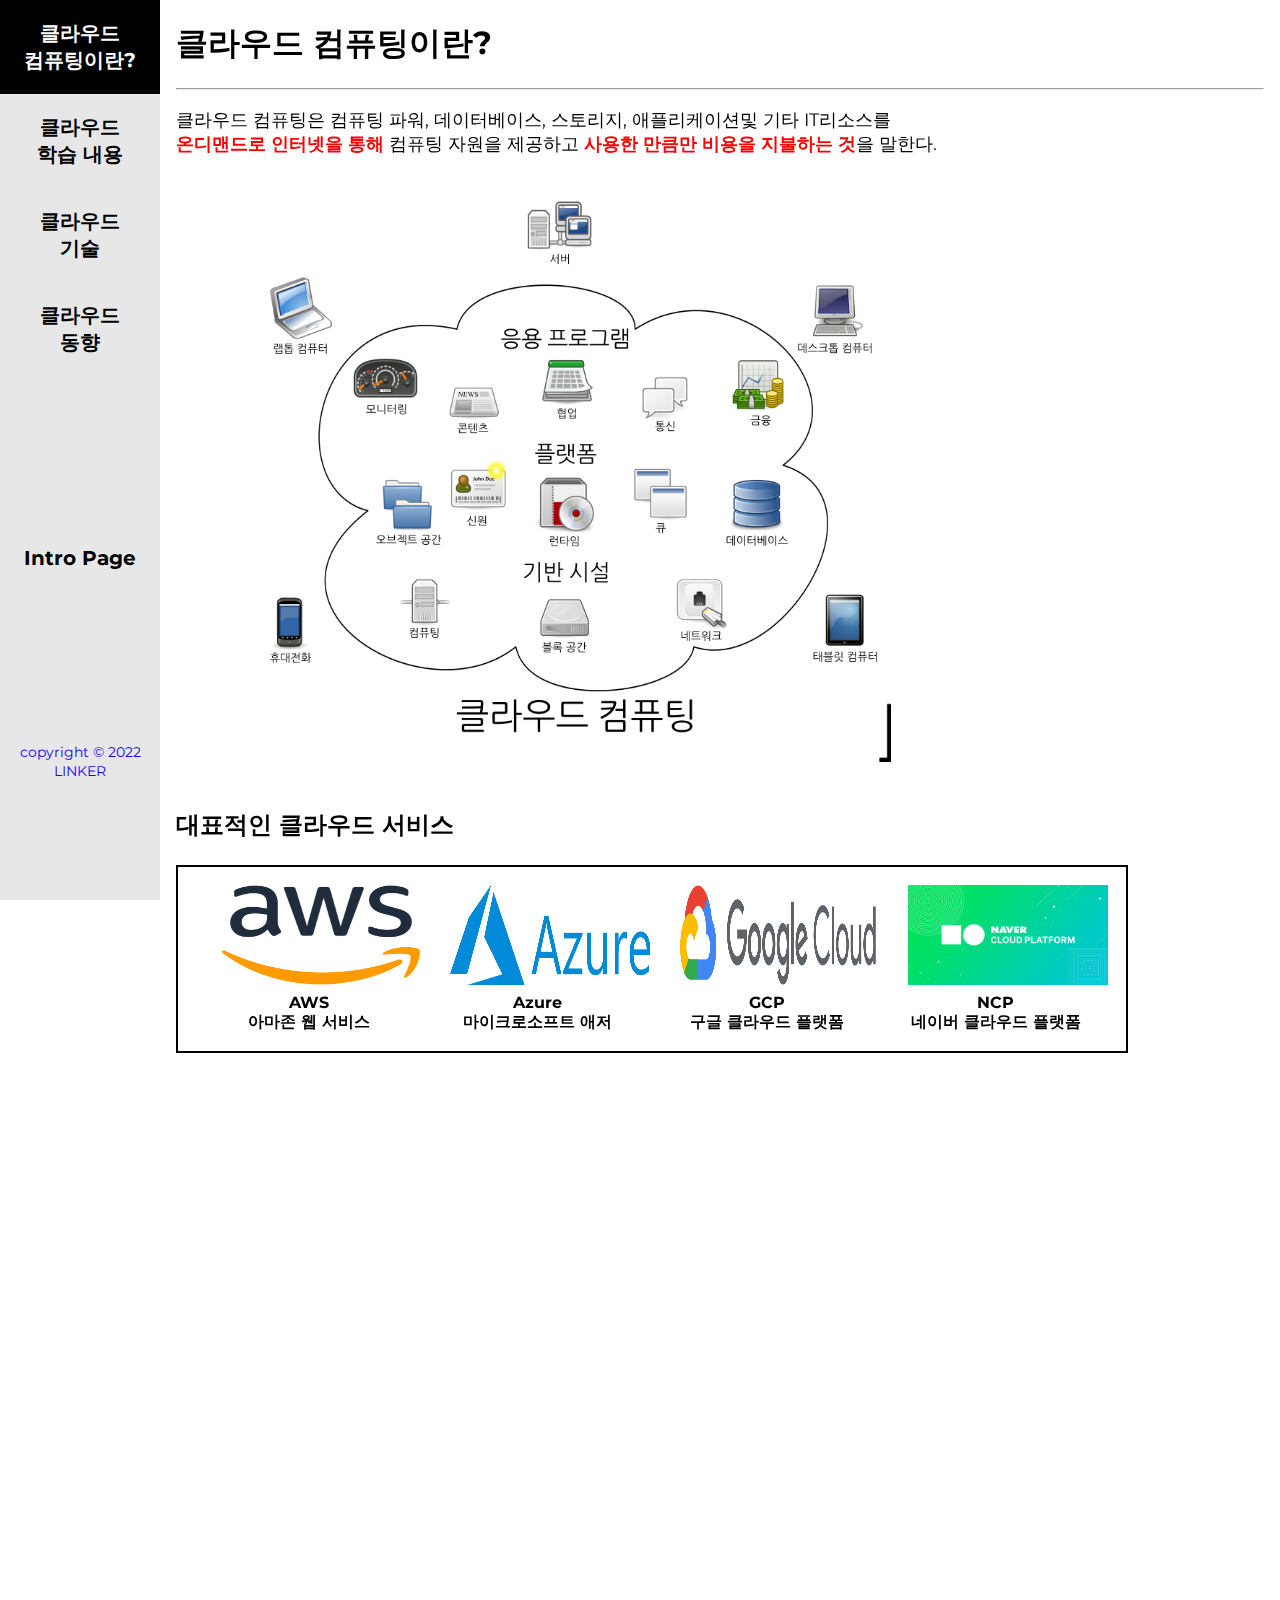
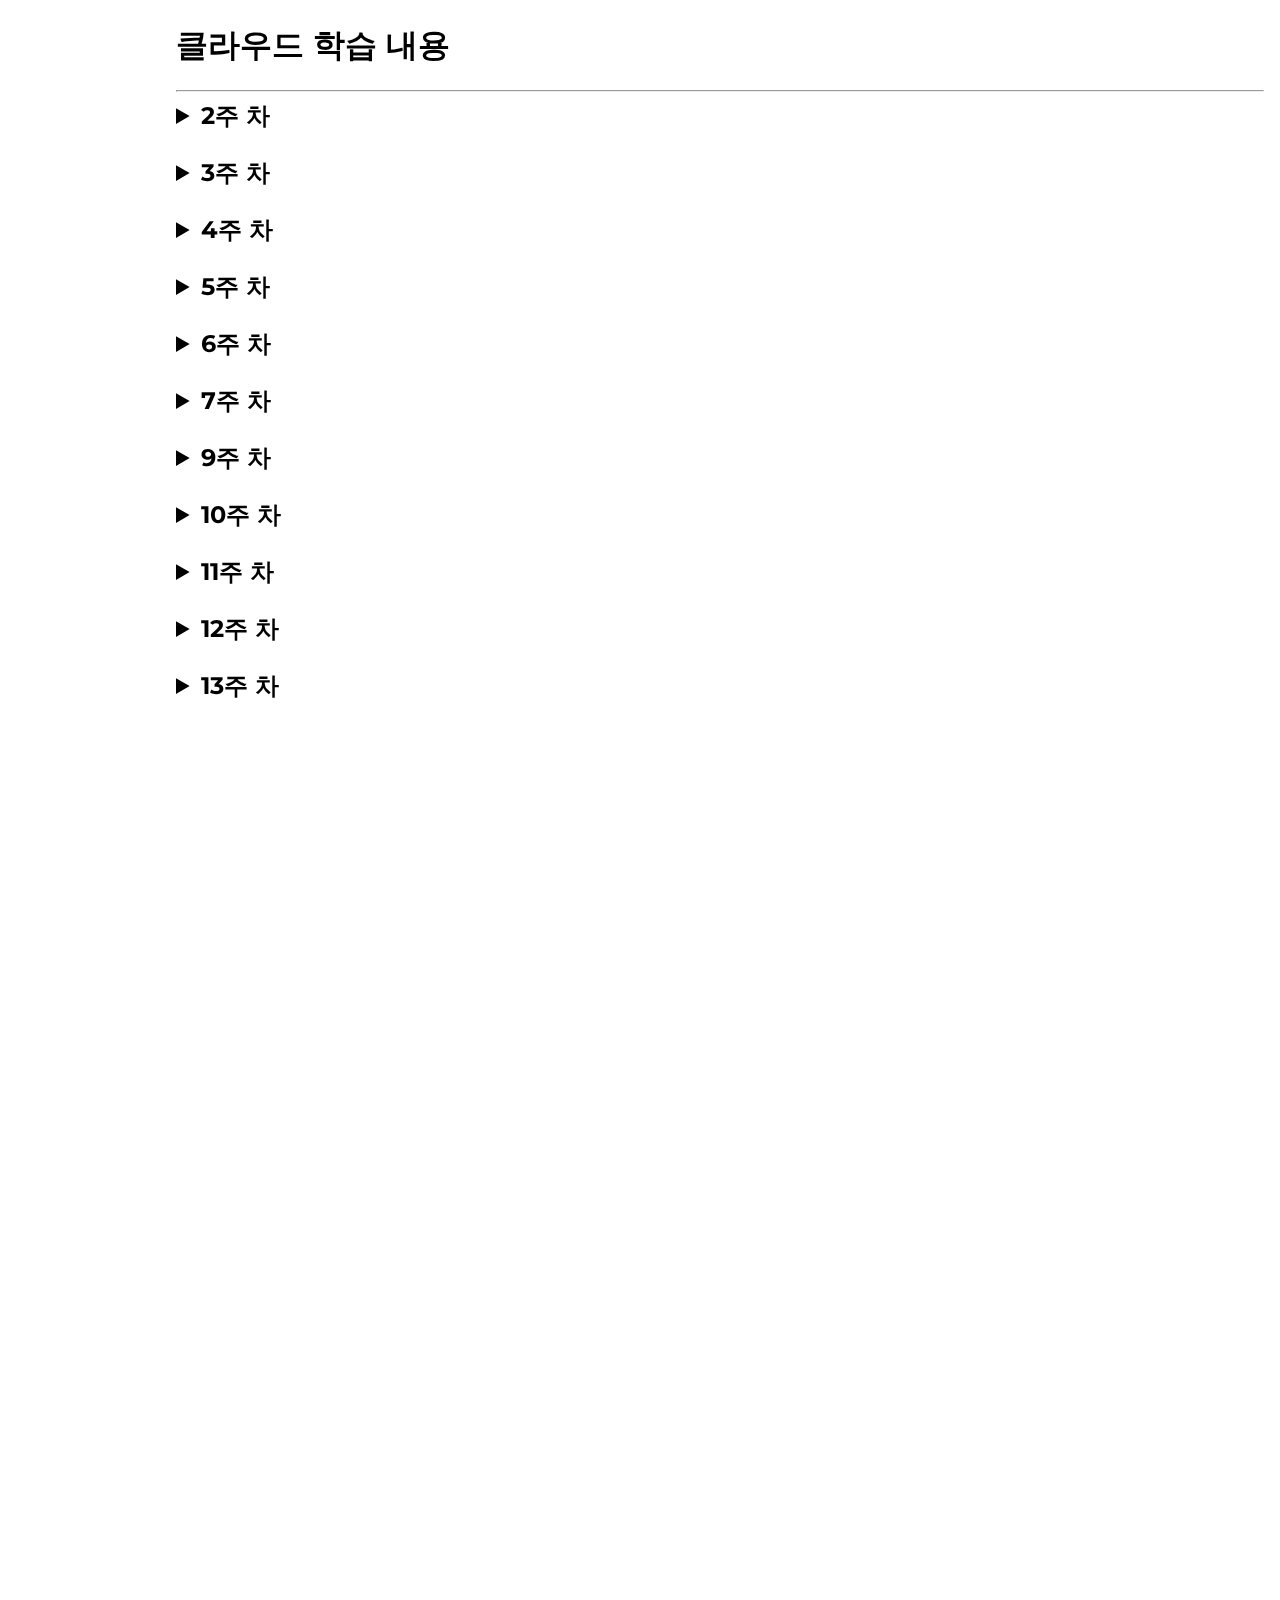
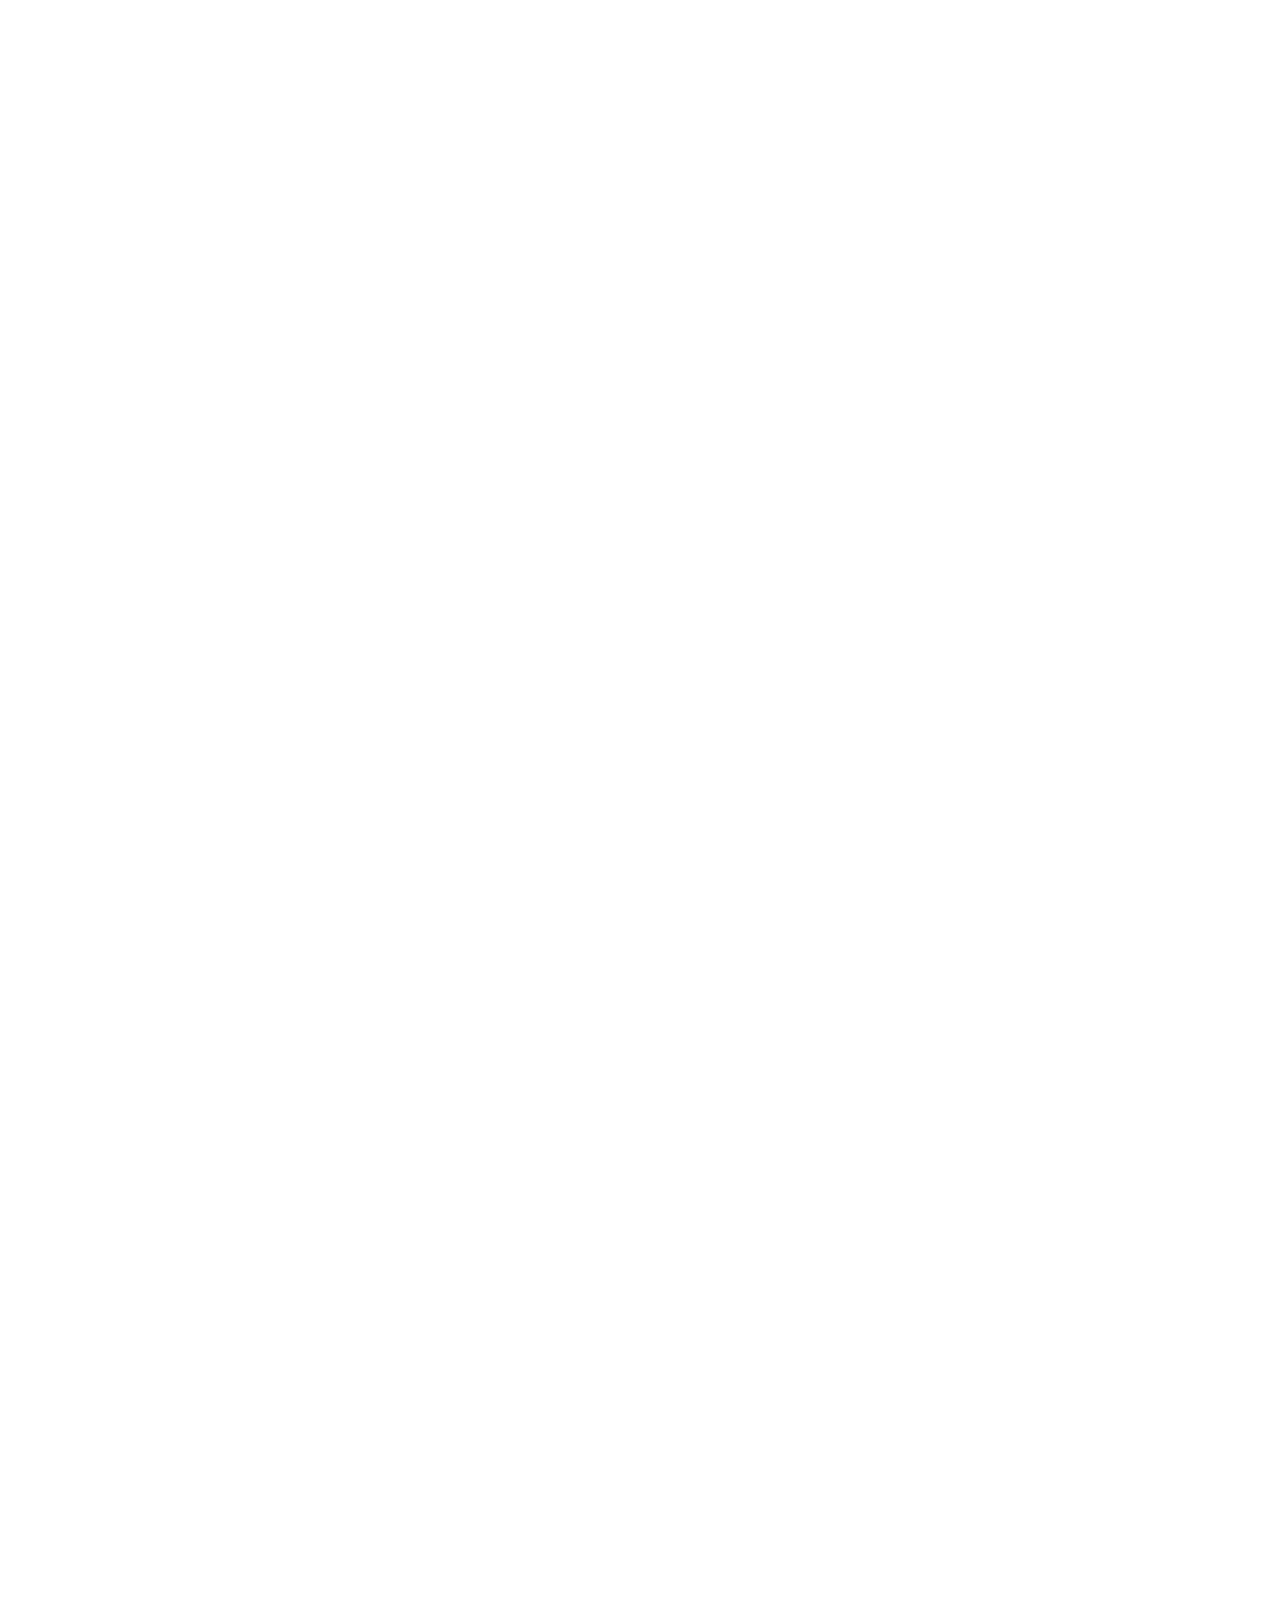
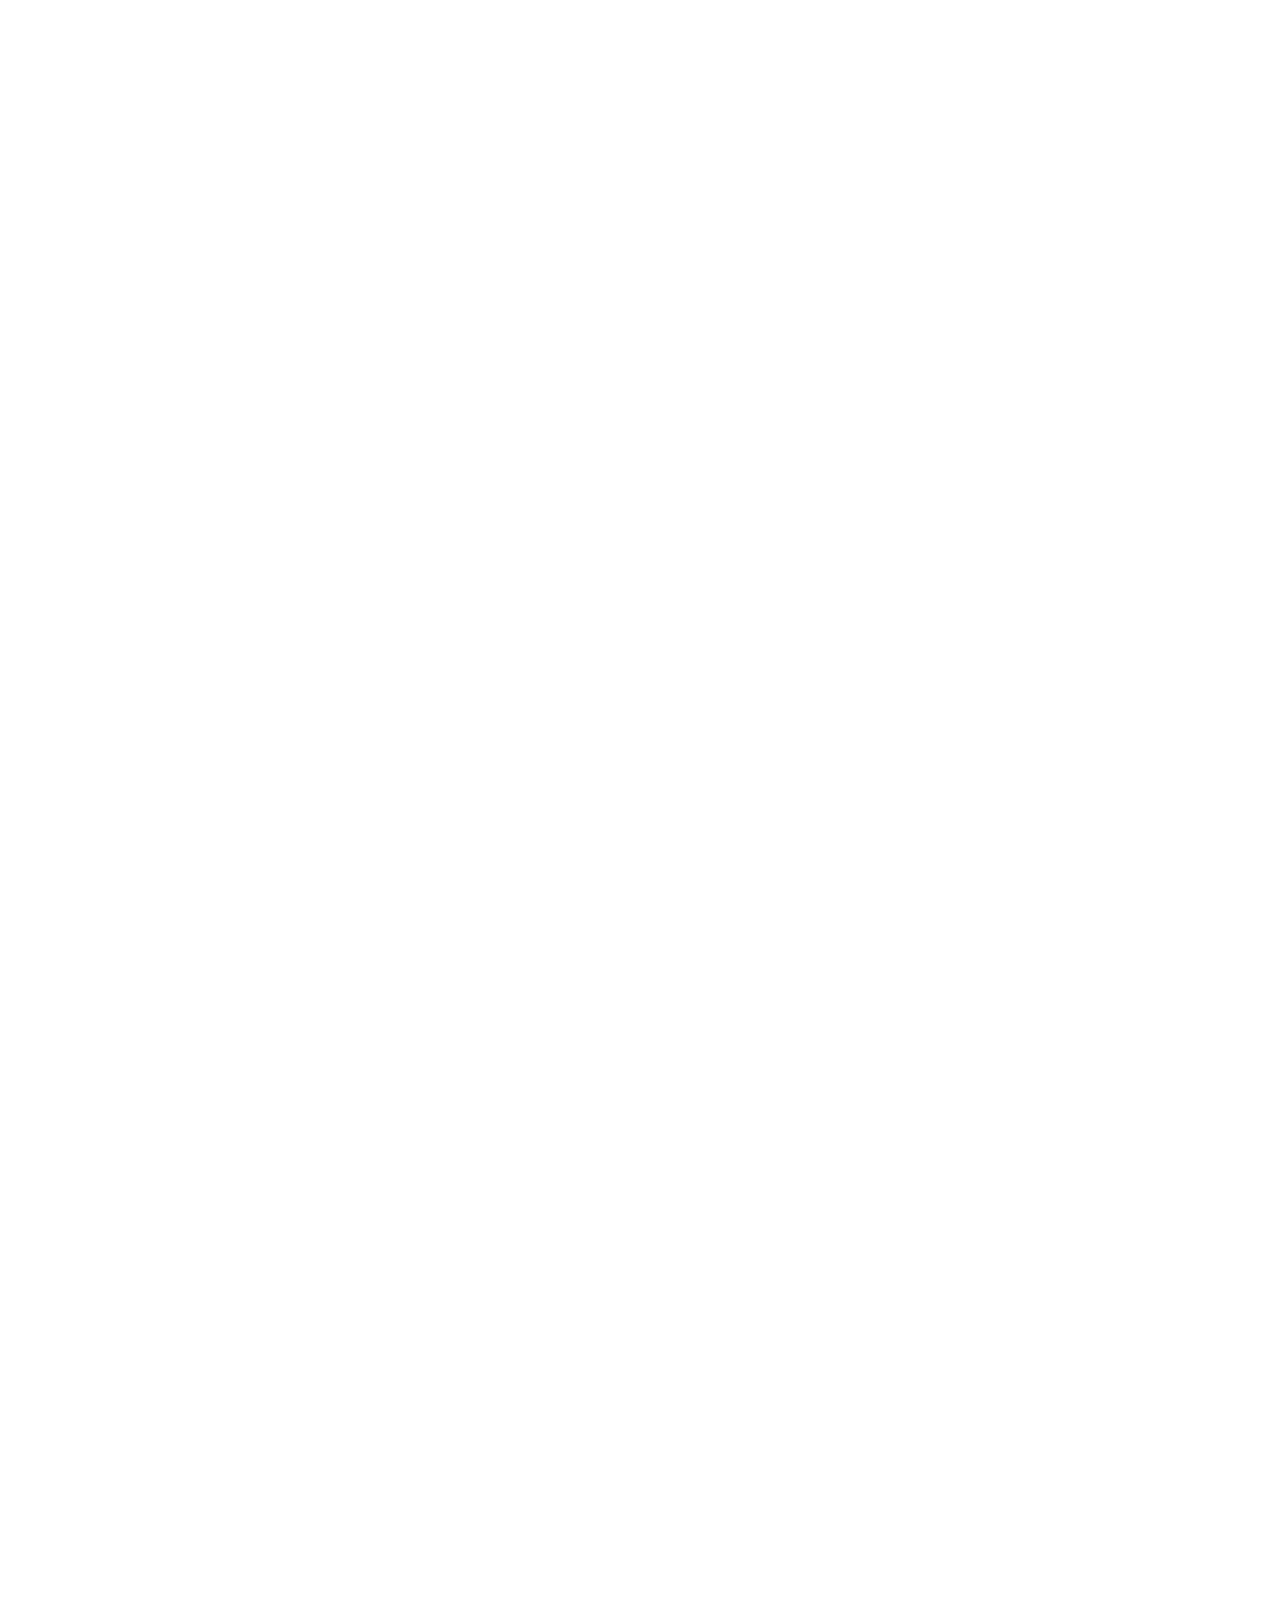
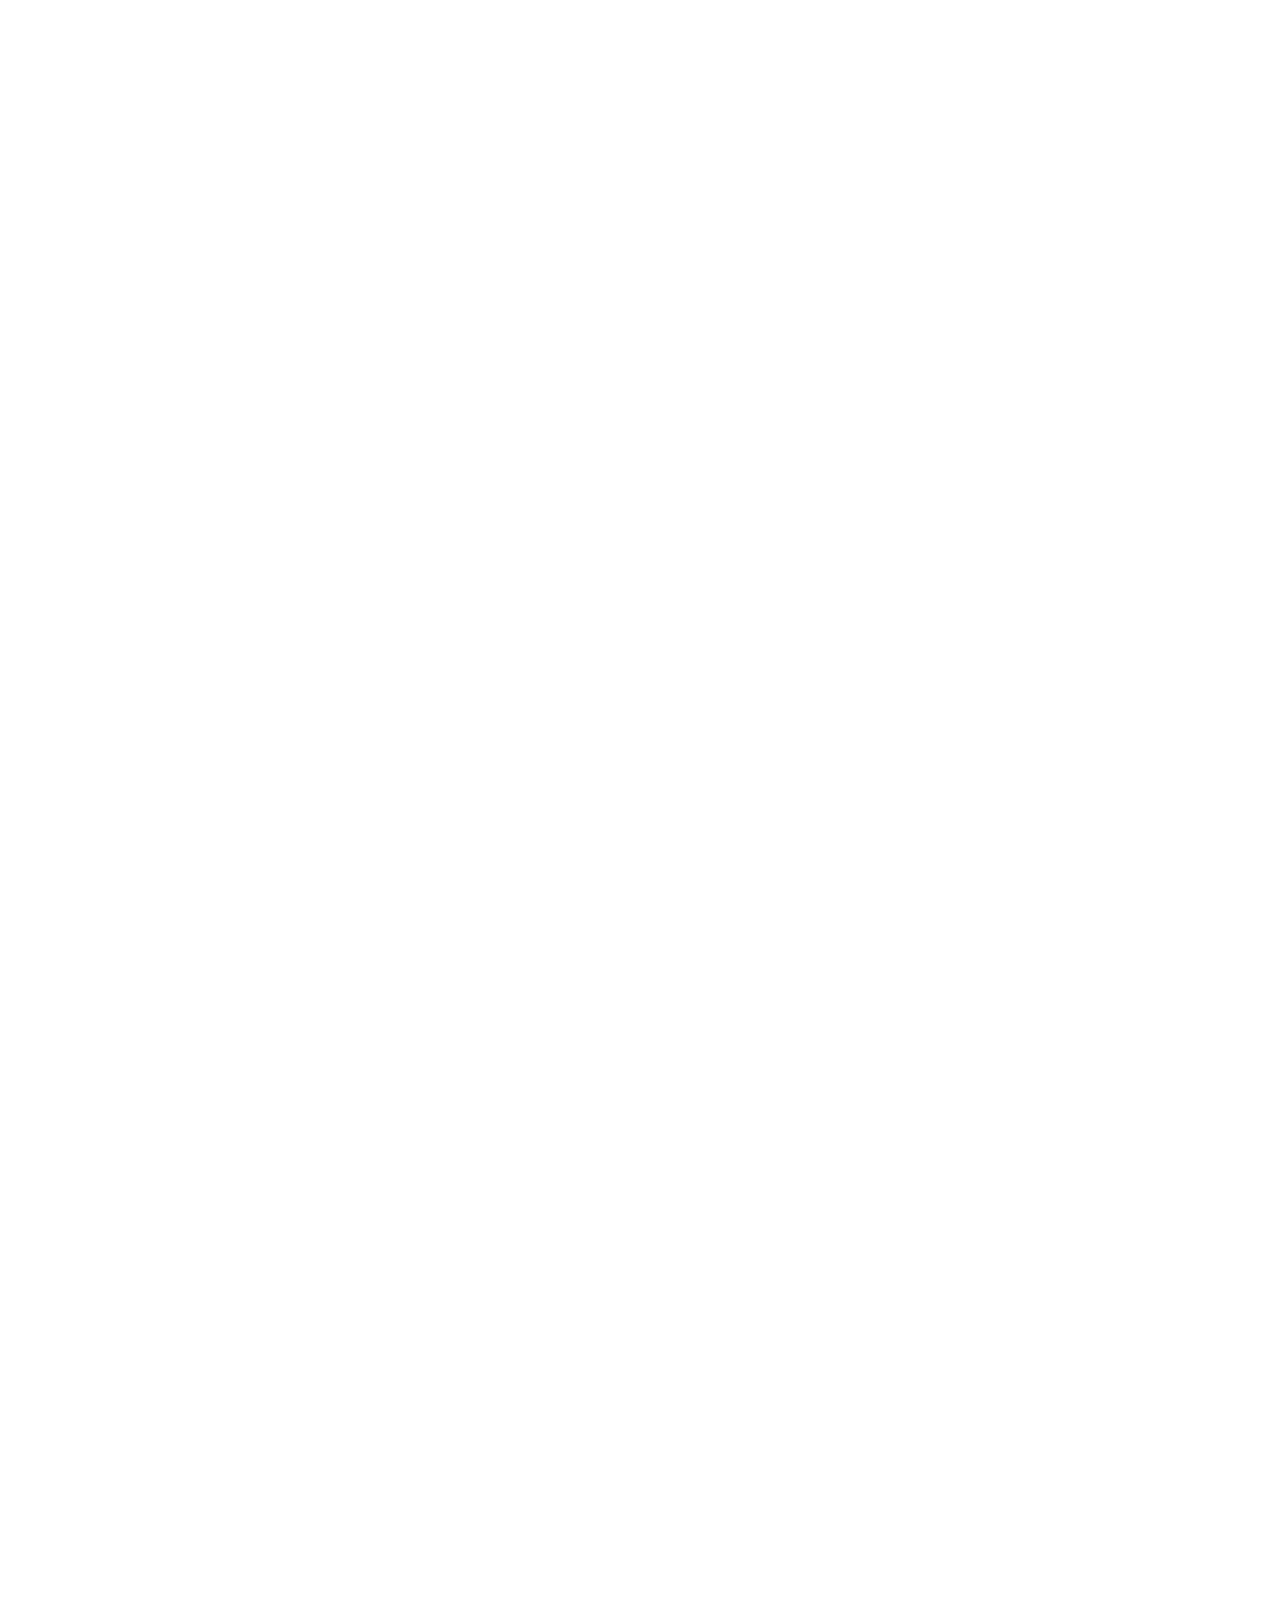
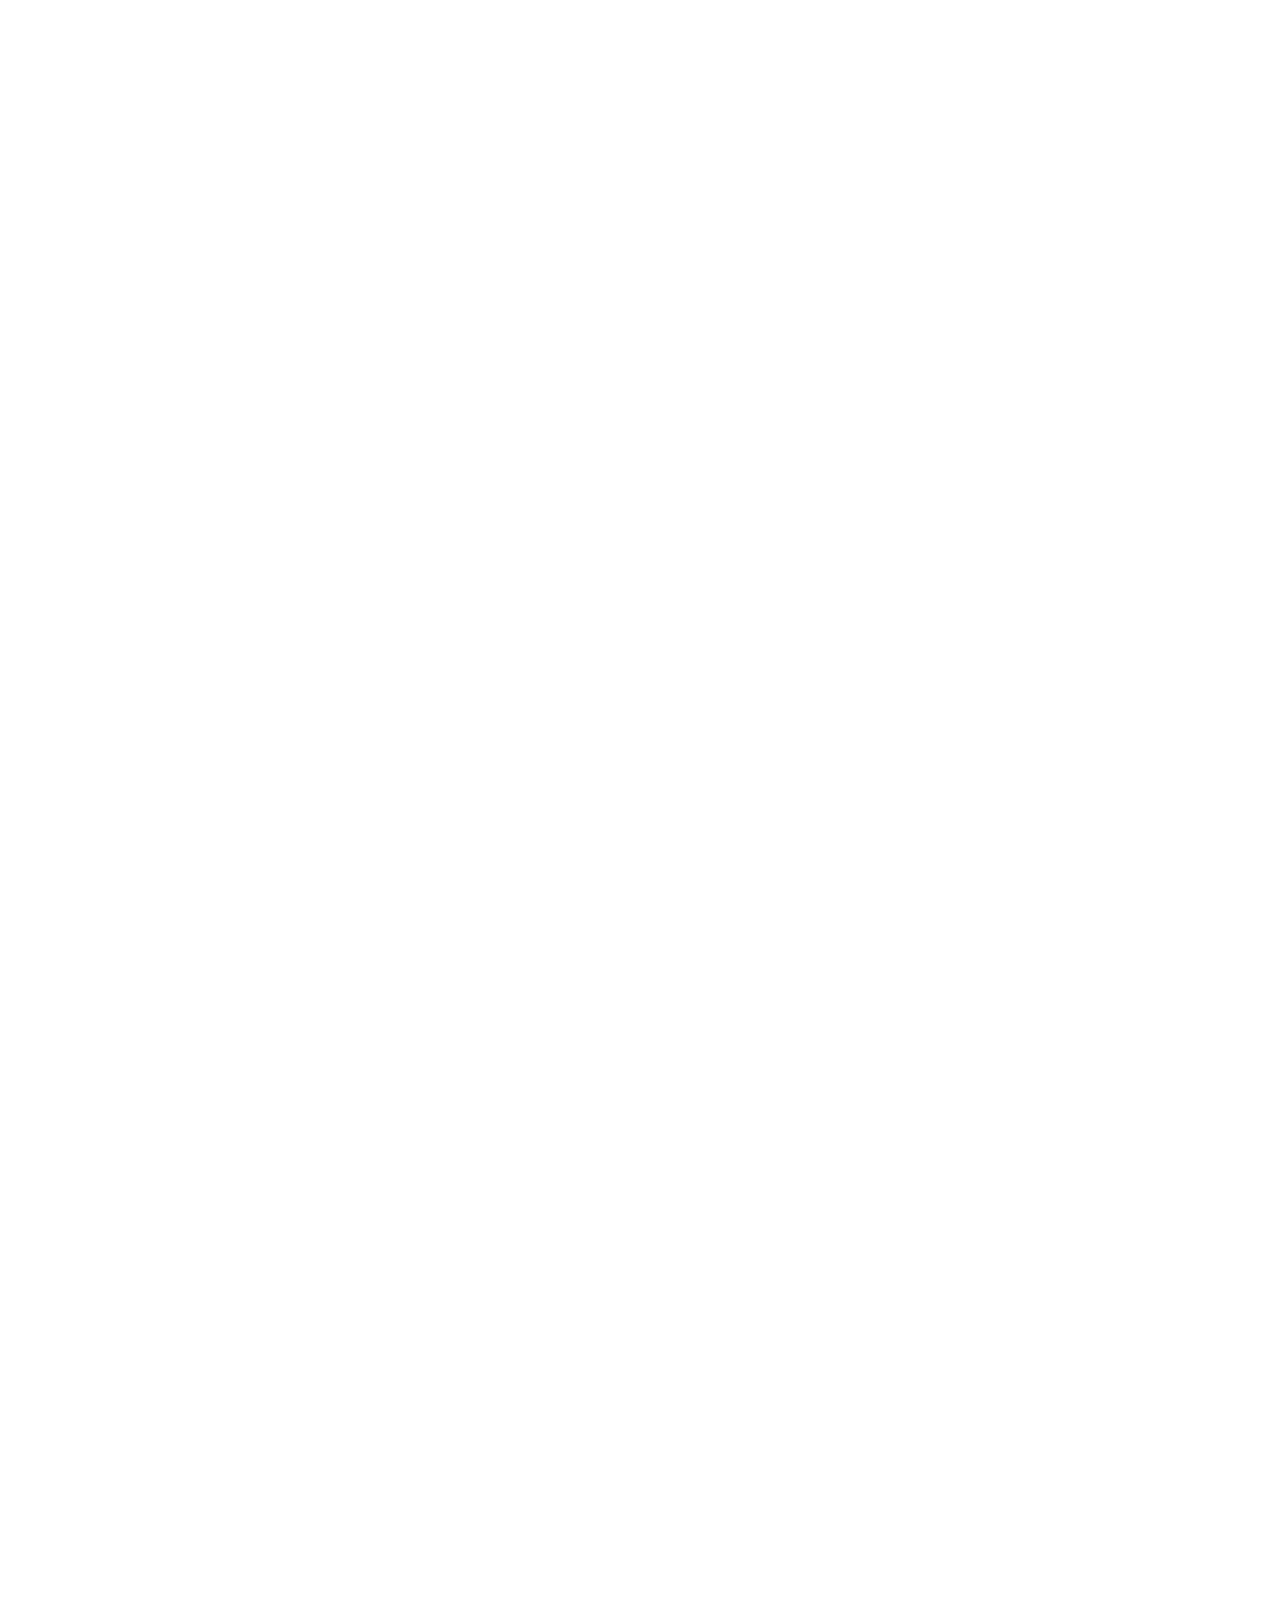
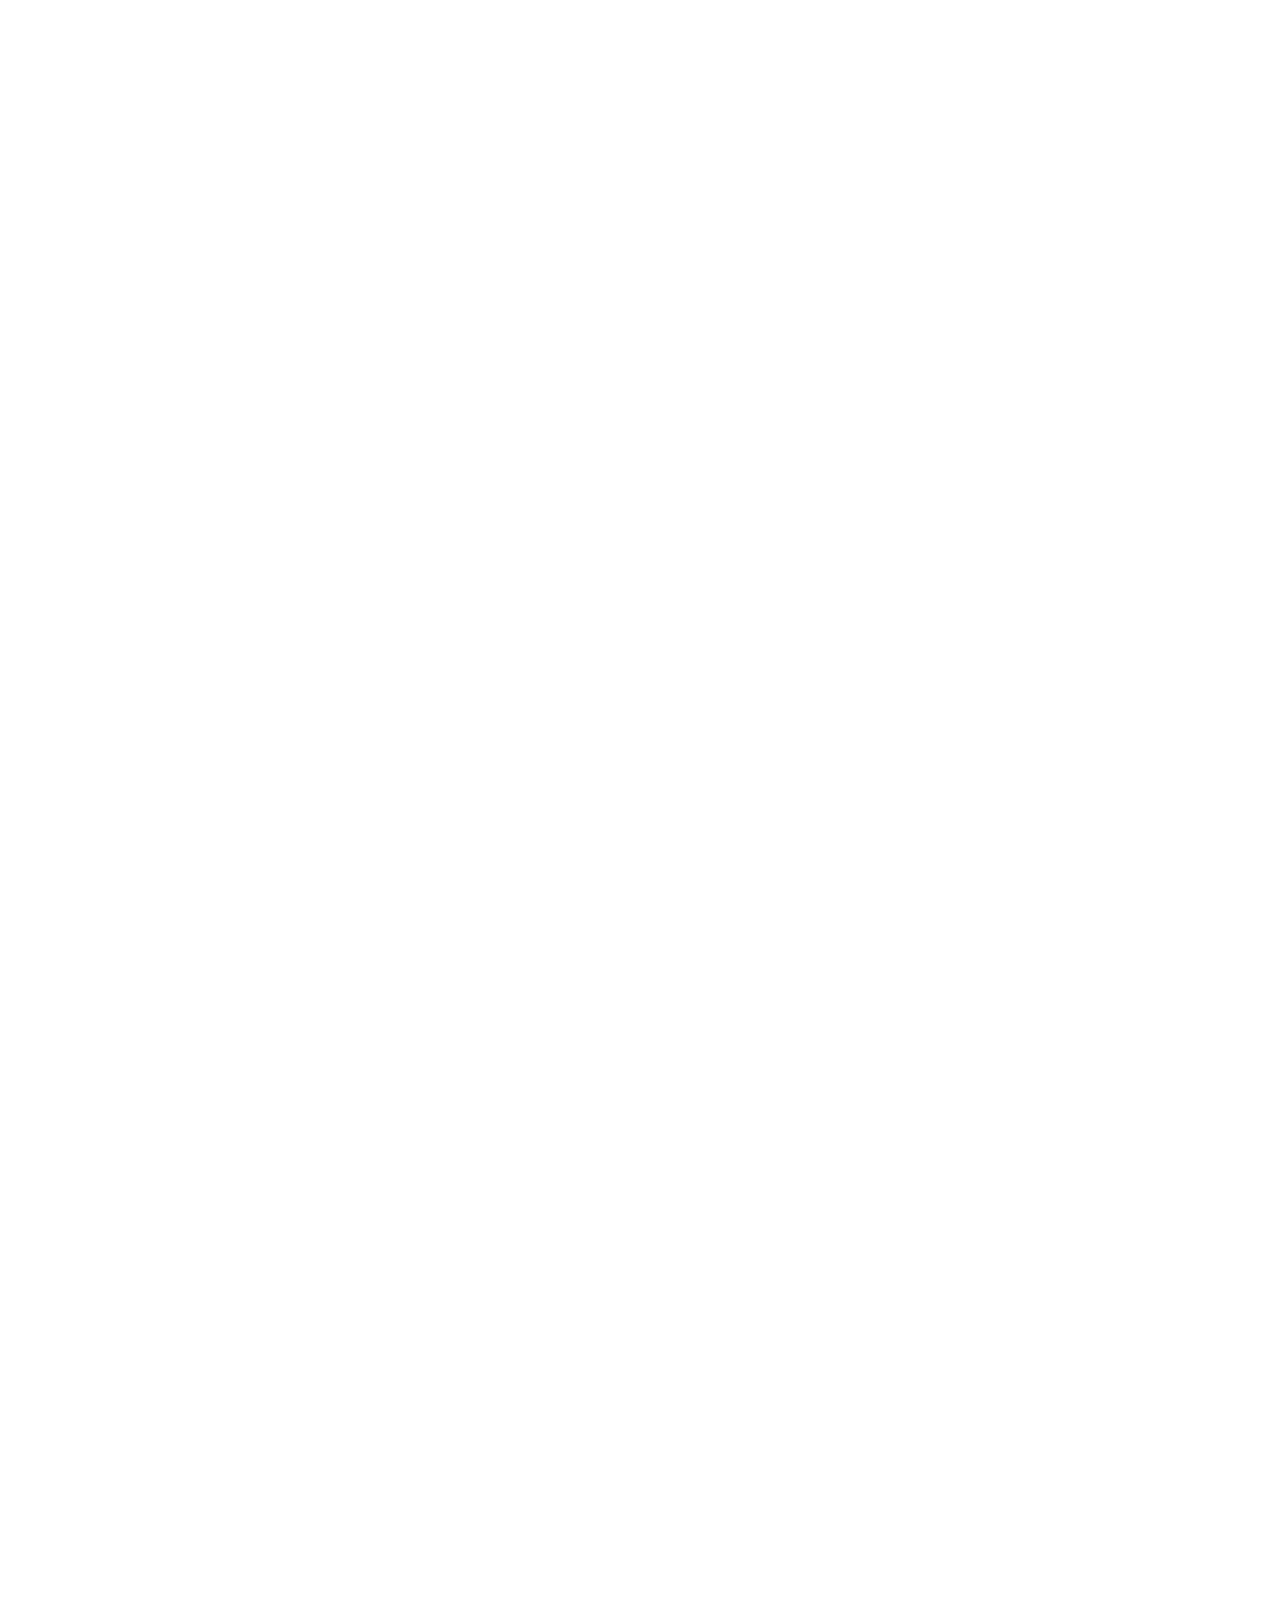
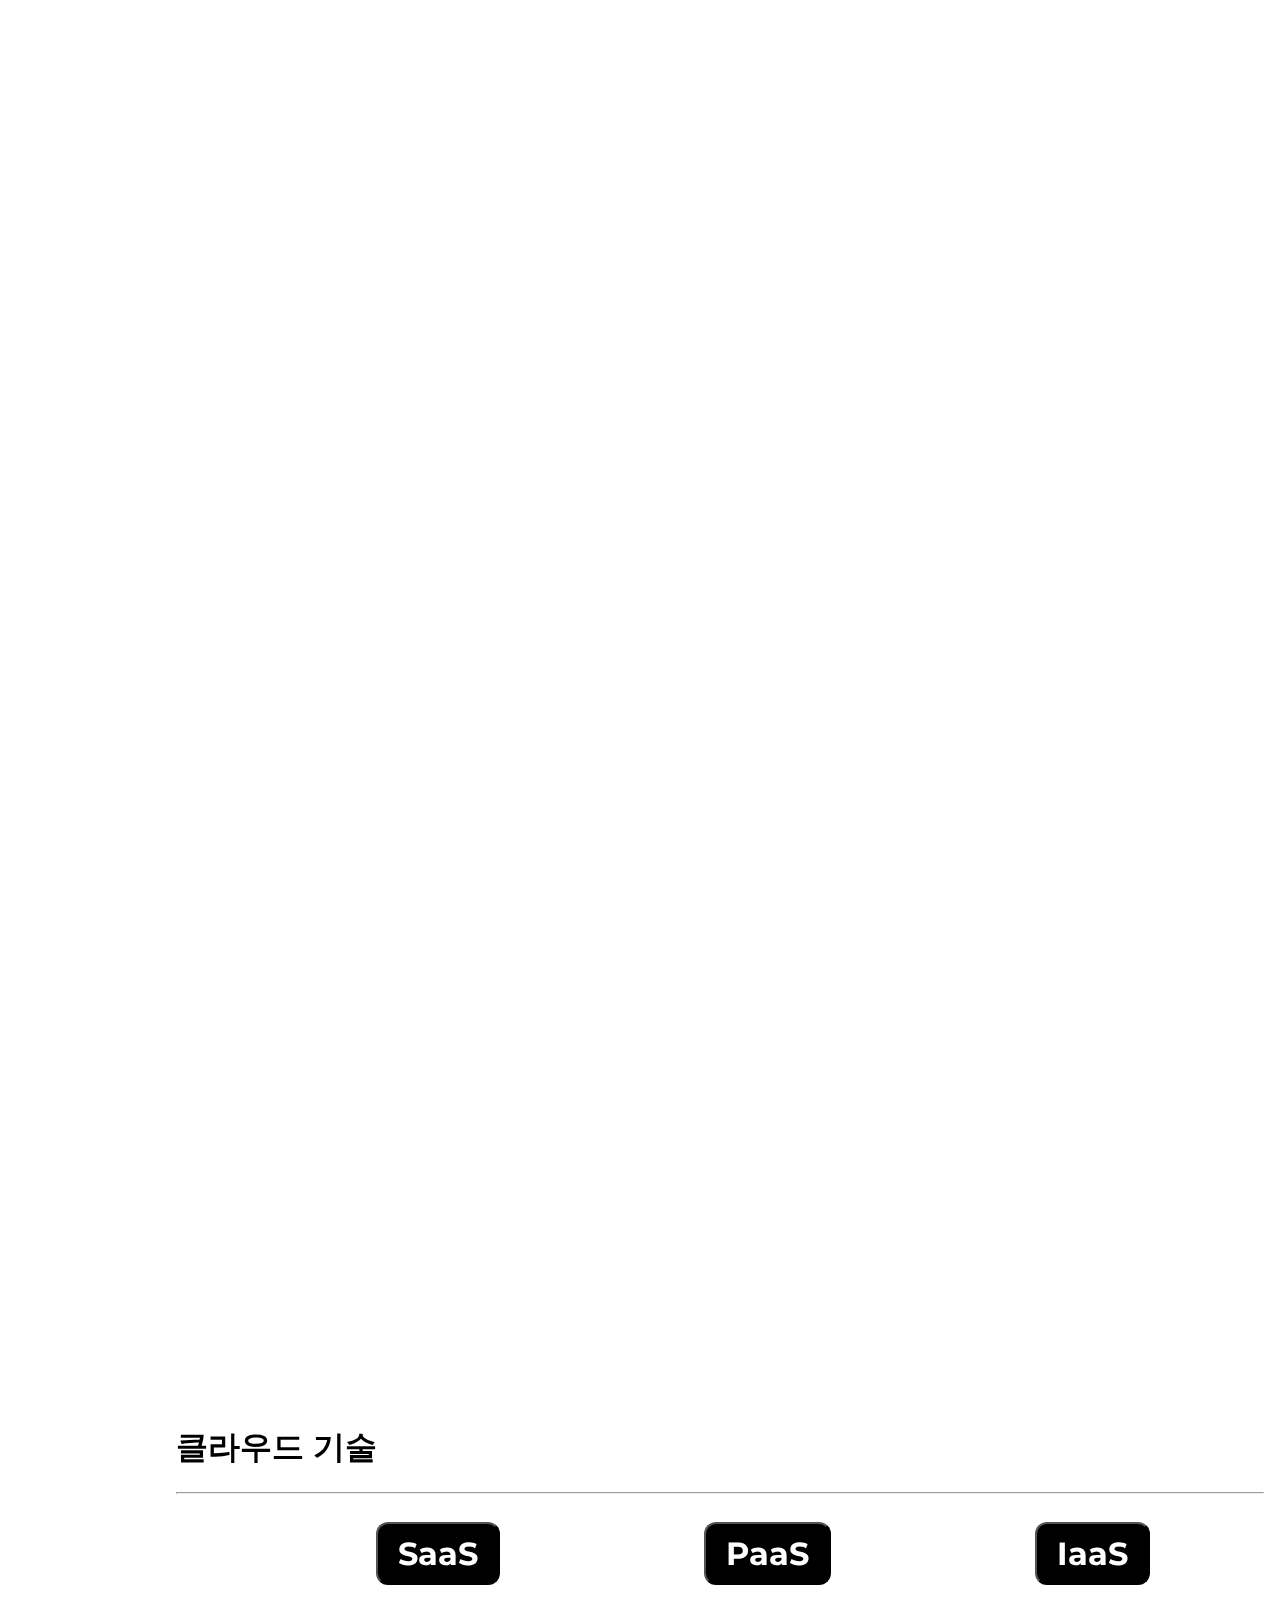
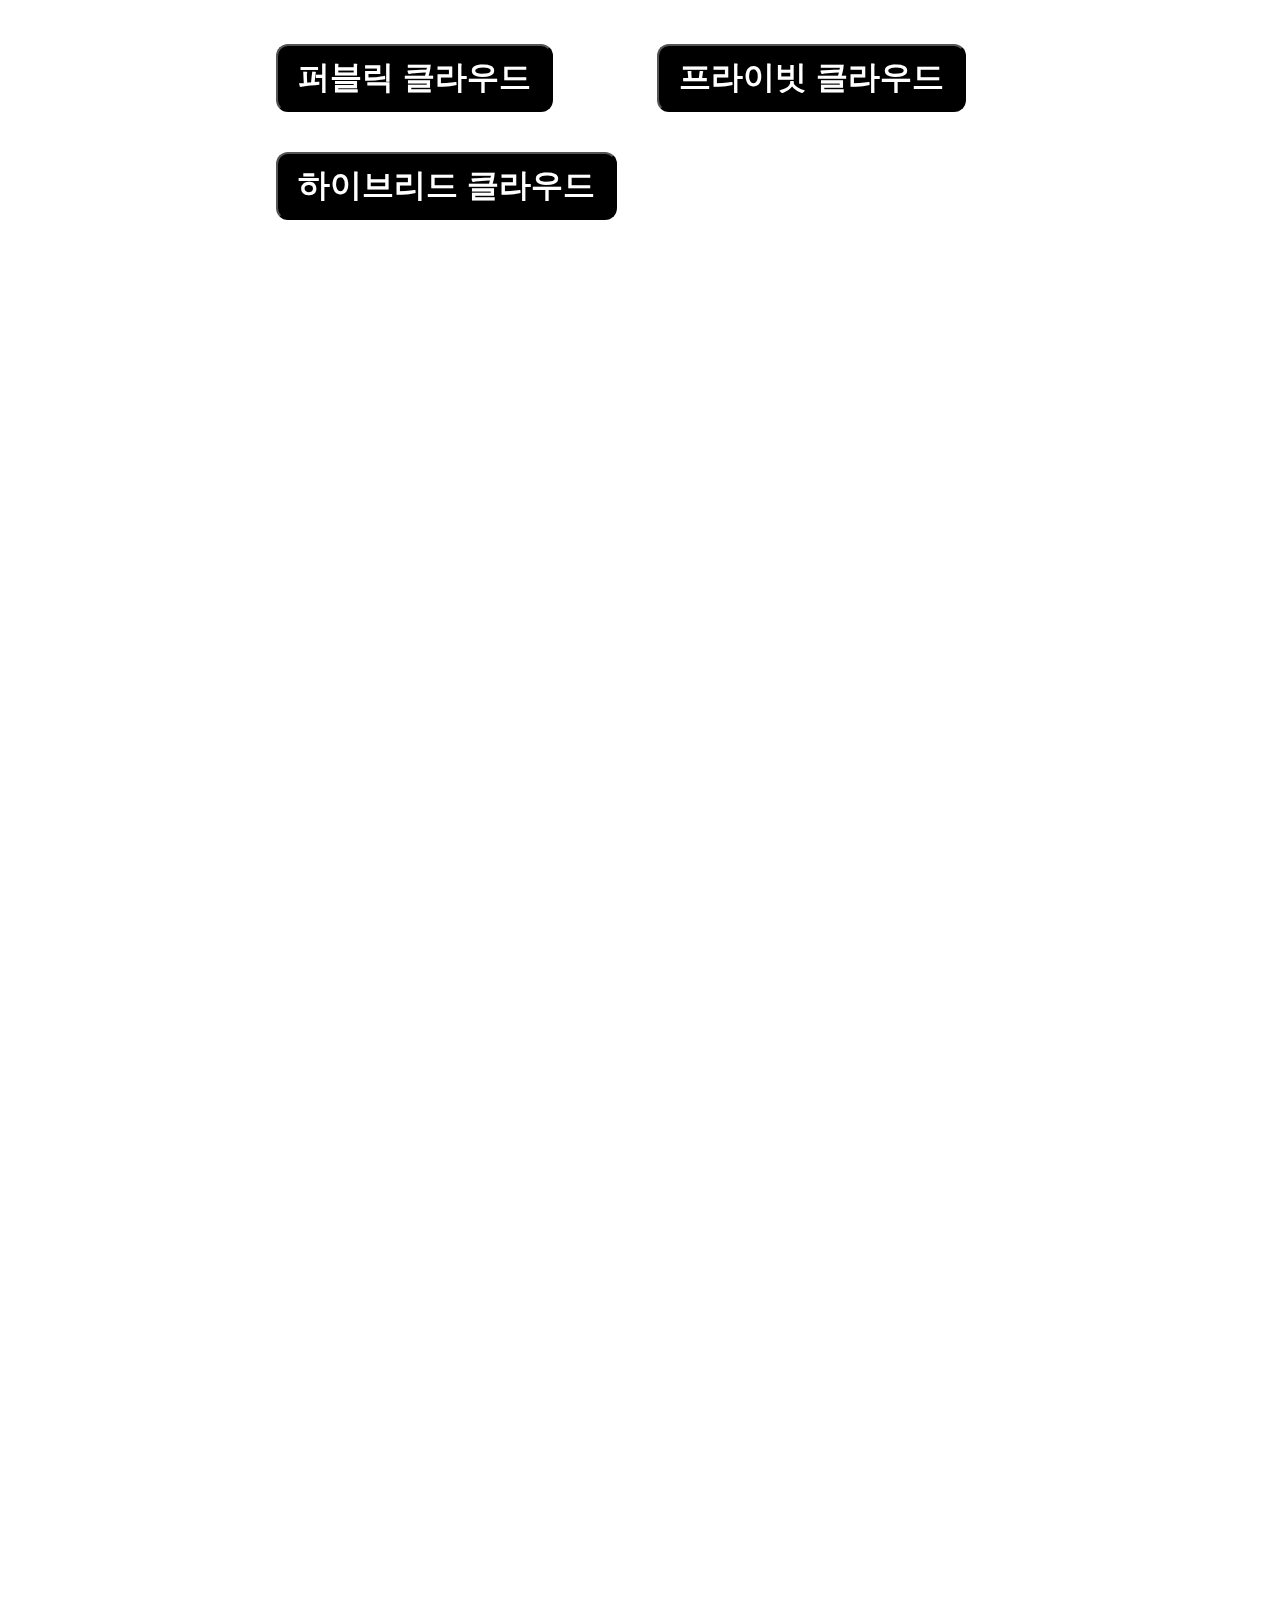
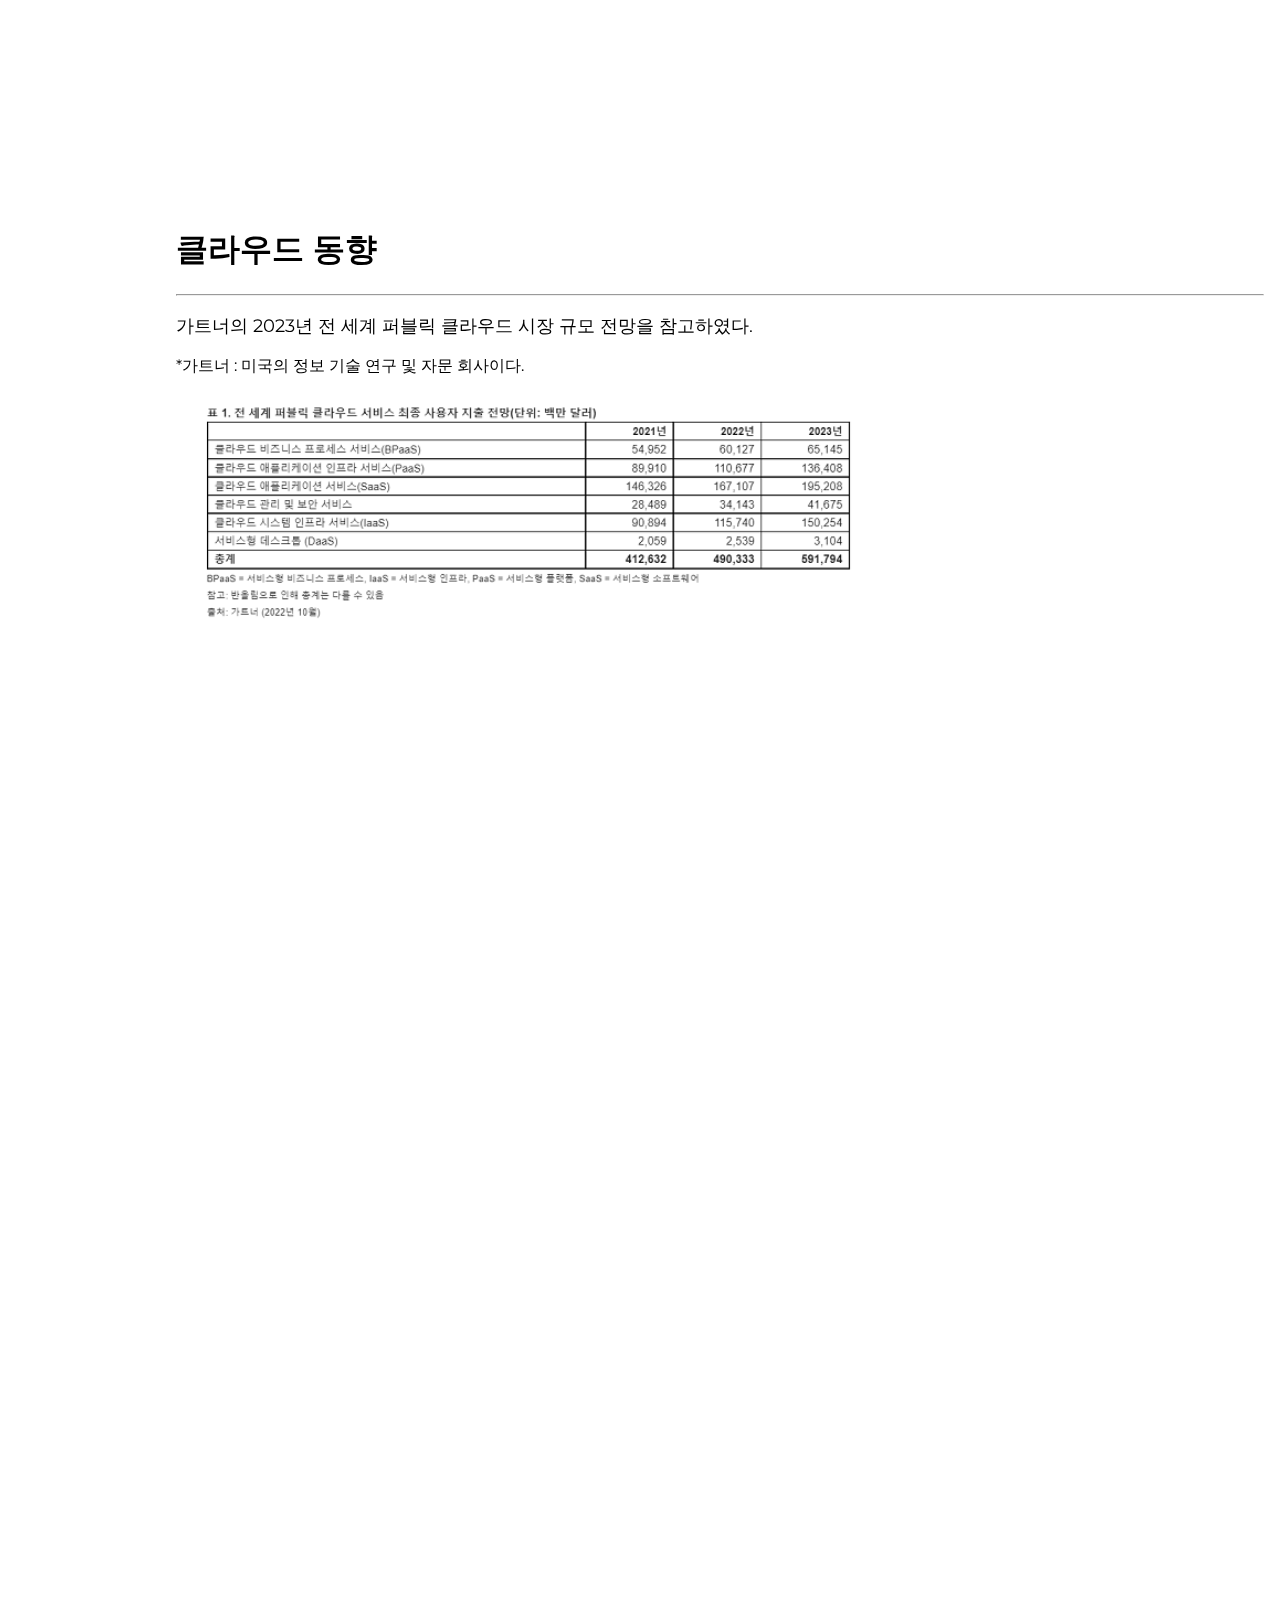
==== commit f3ac373c: "feat: 클라우드 동향 페이지 작업중.." ====
--- a/content/content.html
+++ b/content/content.html
@@ -323,7 +323,9 @@
     <div id="trends" style="margin-left:12.5%;padding:1px 16px;height:2000px;">
         <h1>클라우드 동향</h1>
         <hr>
-        
+        <p class="nomalText">가트너의 2023년 전 세계 퍼블릭 클라우드 시장 규모 전망을 참고하였다.</p>
+        <p> *가트너 : 미국의 정보 기술 연구 및 자문 회사이다. </p>
+        <img src="./img/cloudup.png" style="width: 65%"/>
     </div>
     <script src="content.js"></script>
 </body>
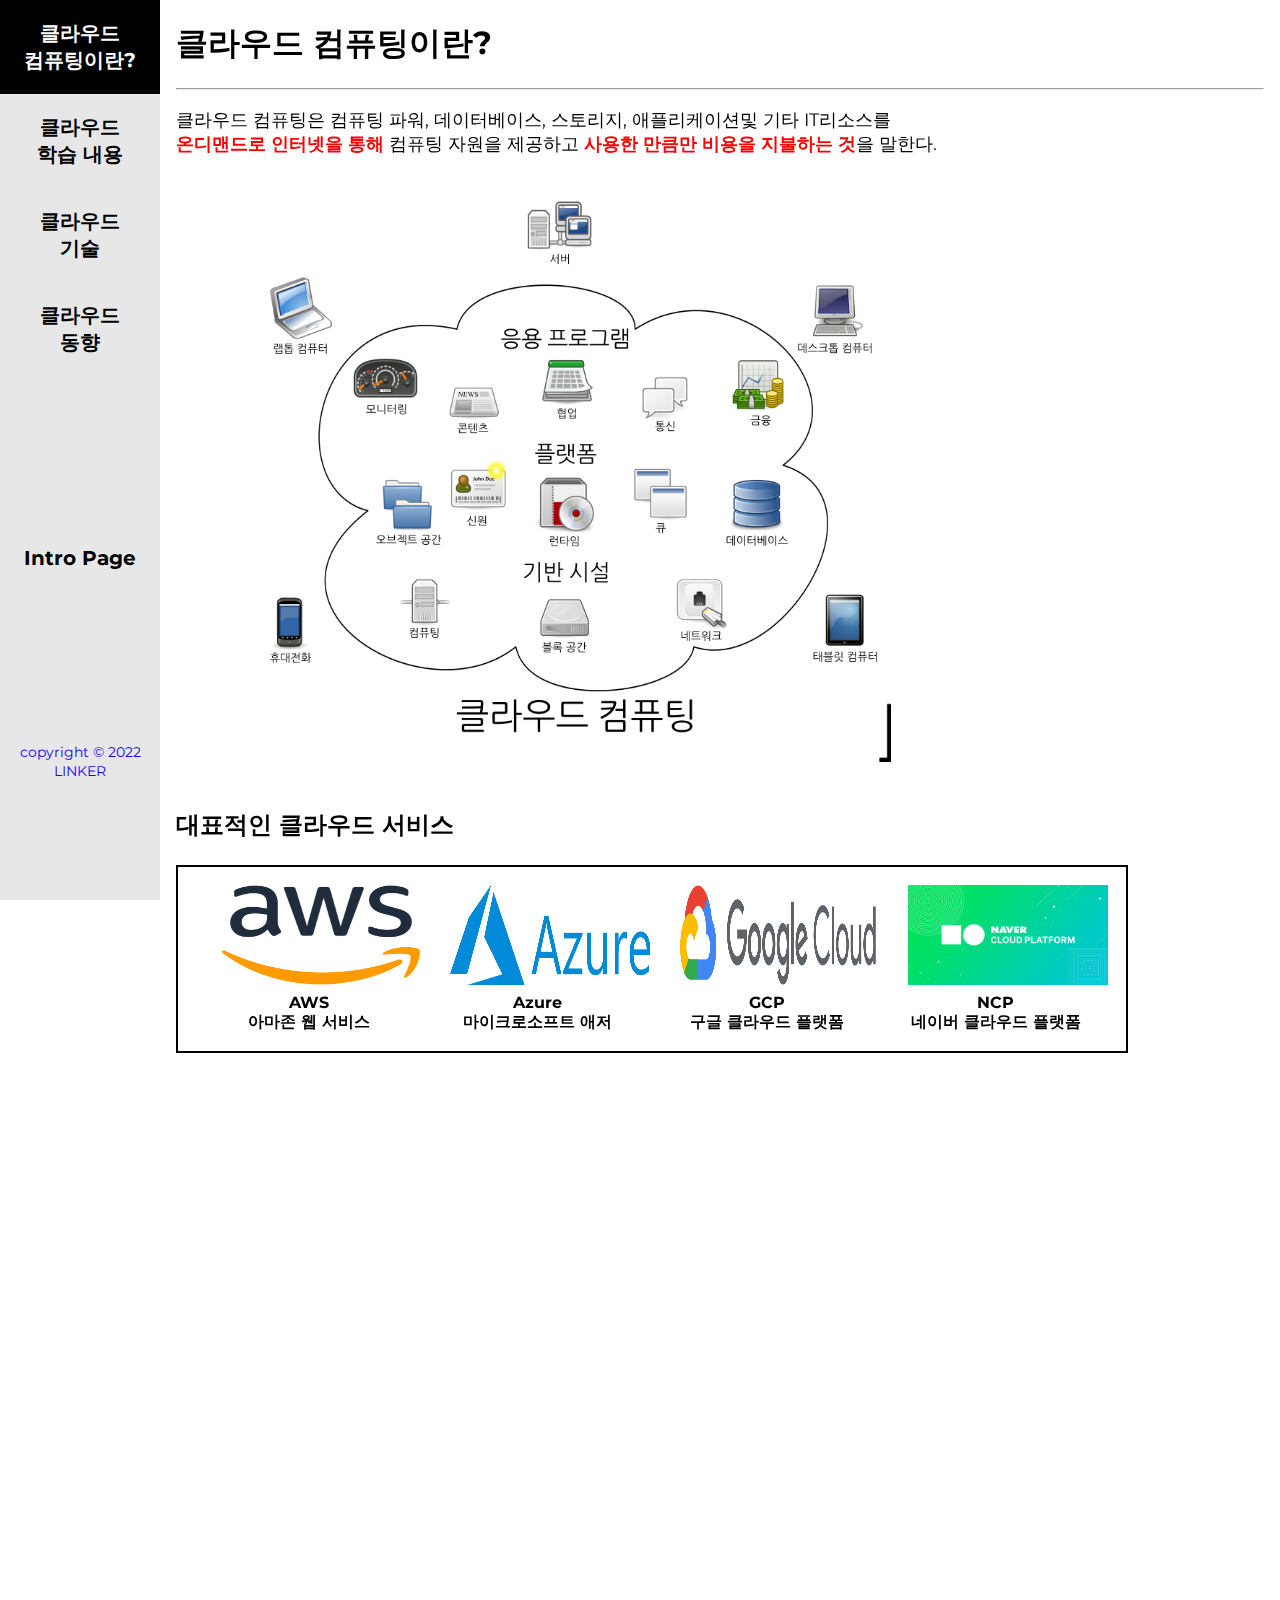
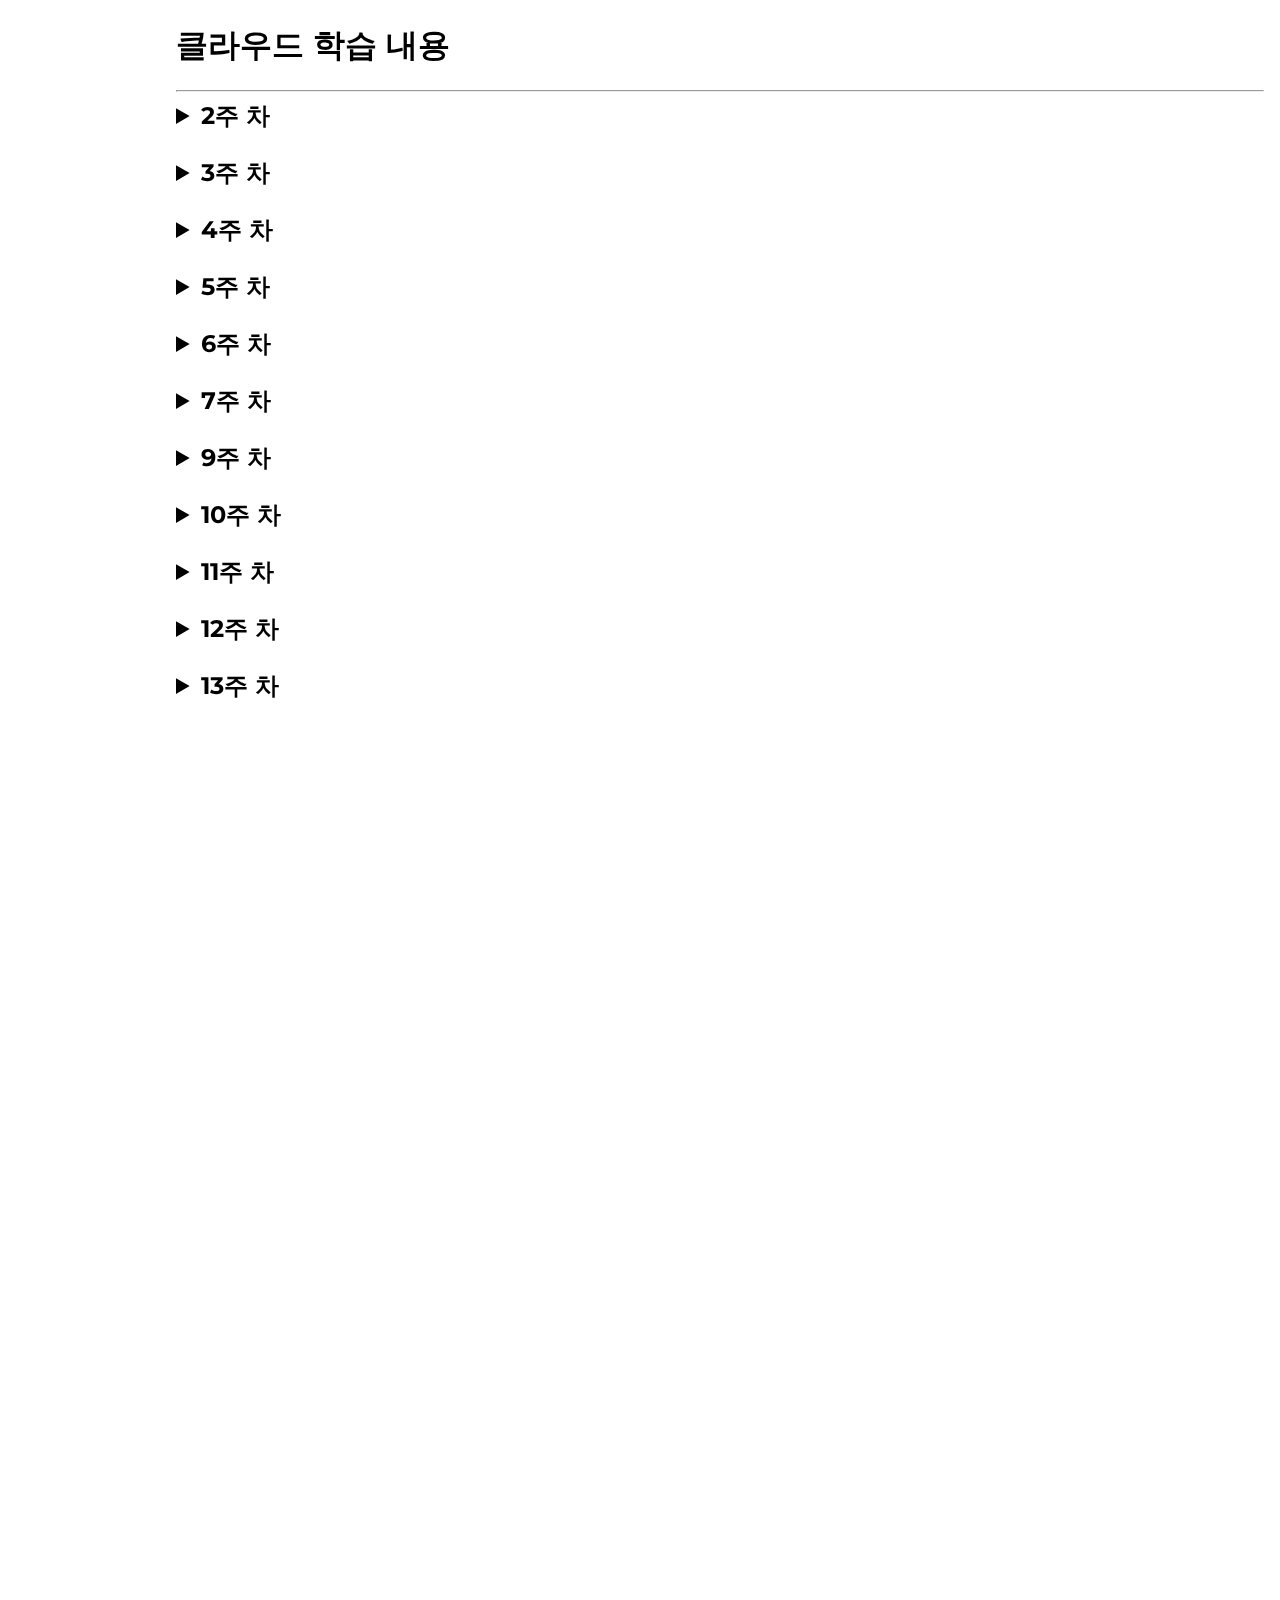
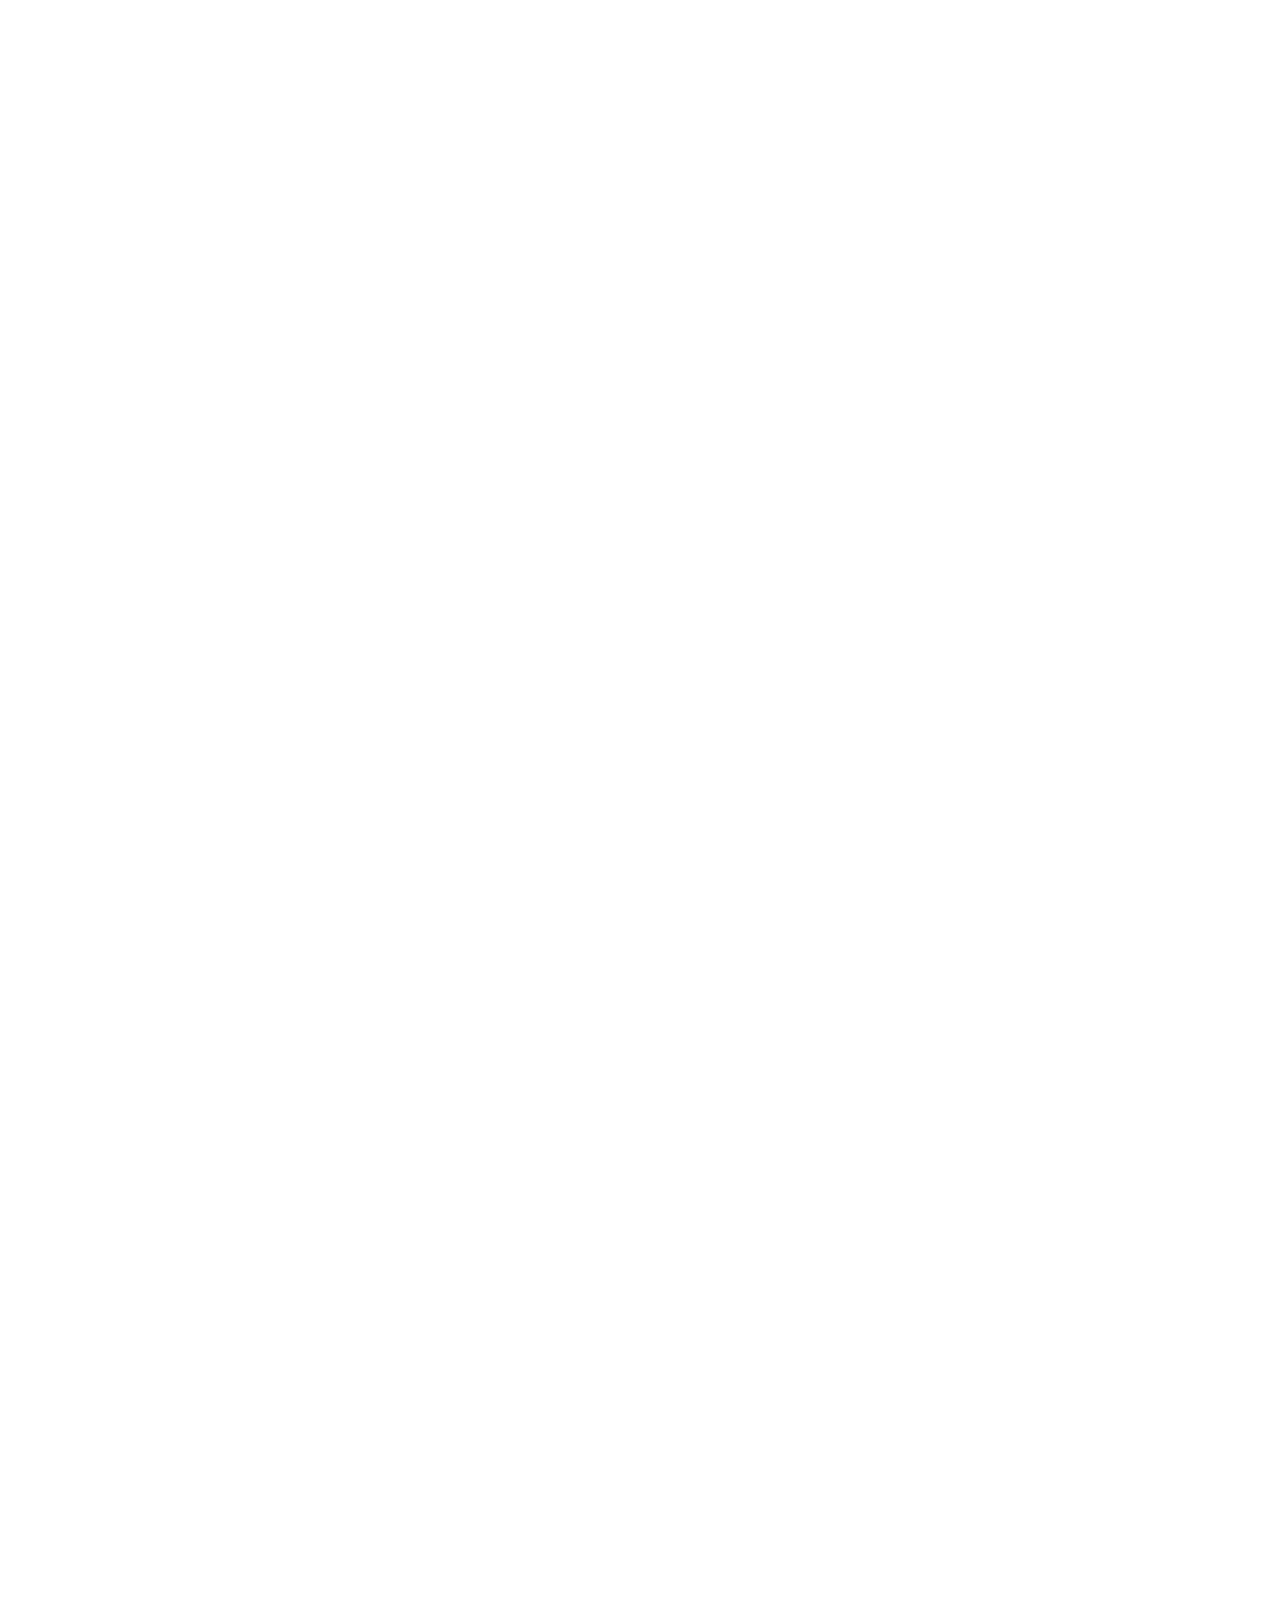
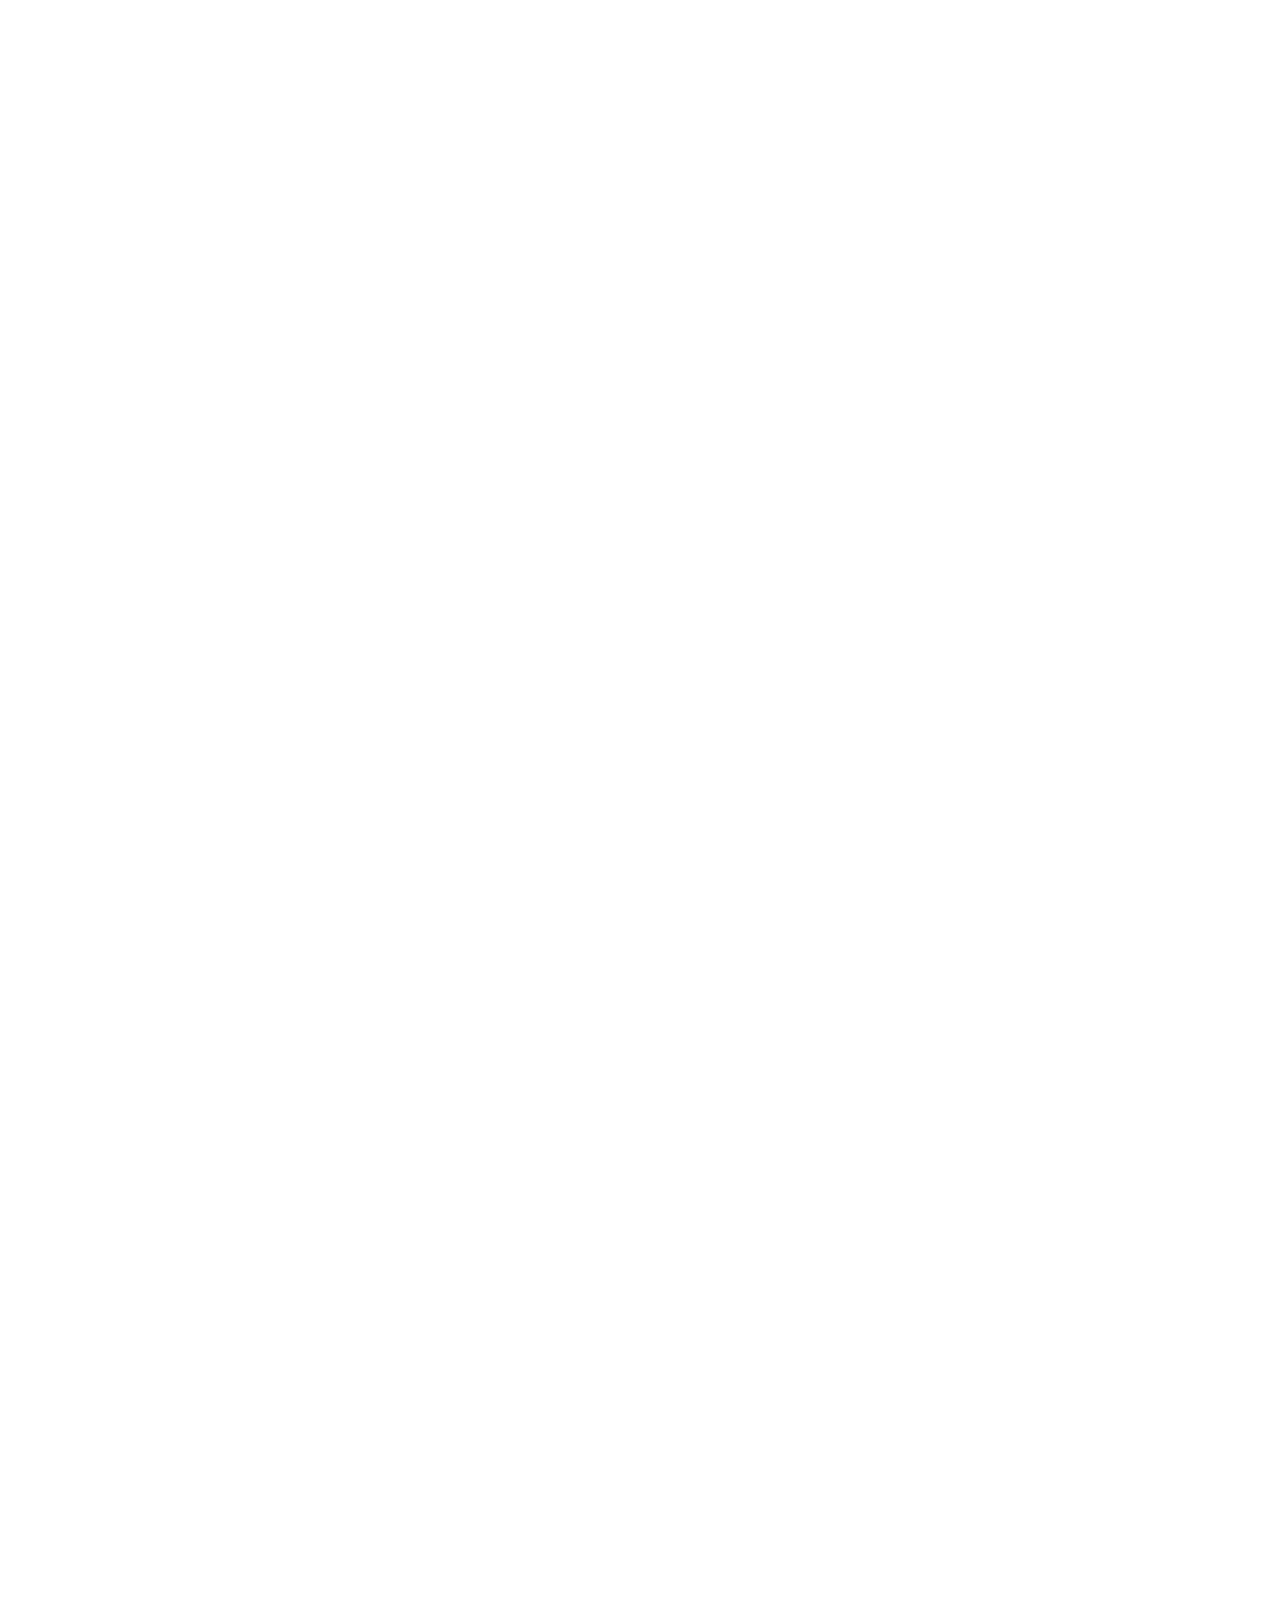
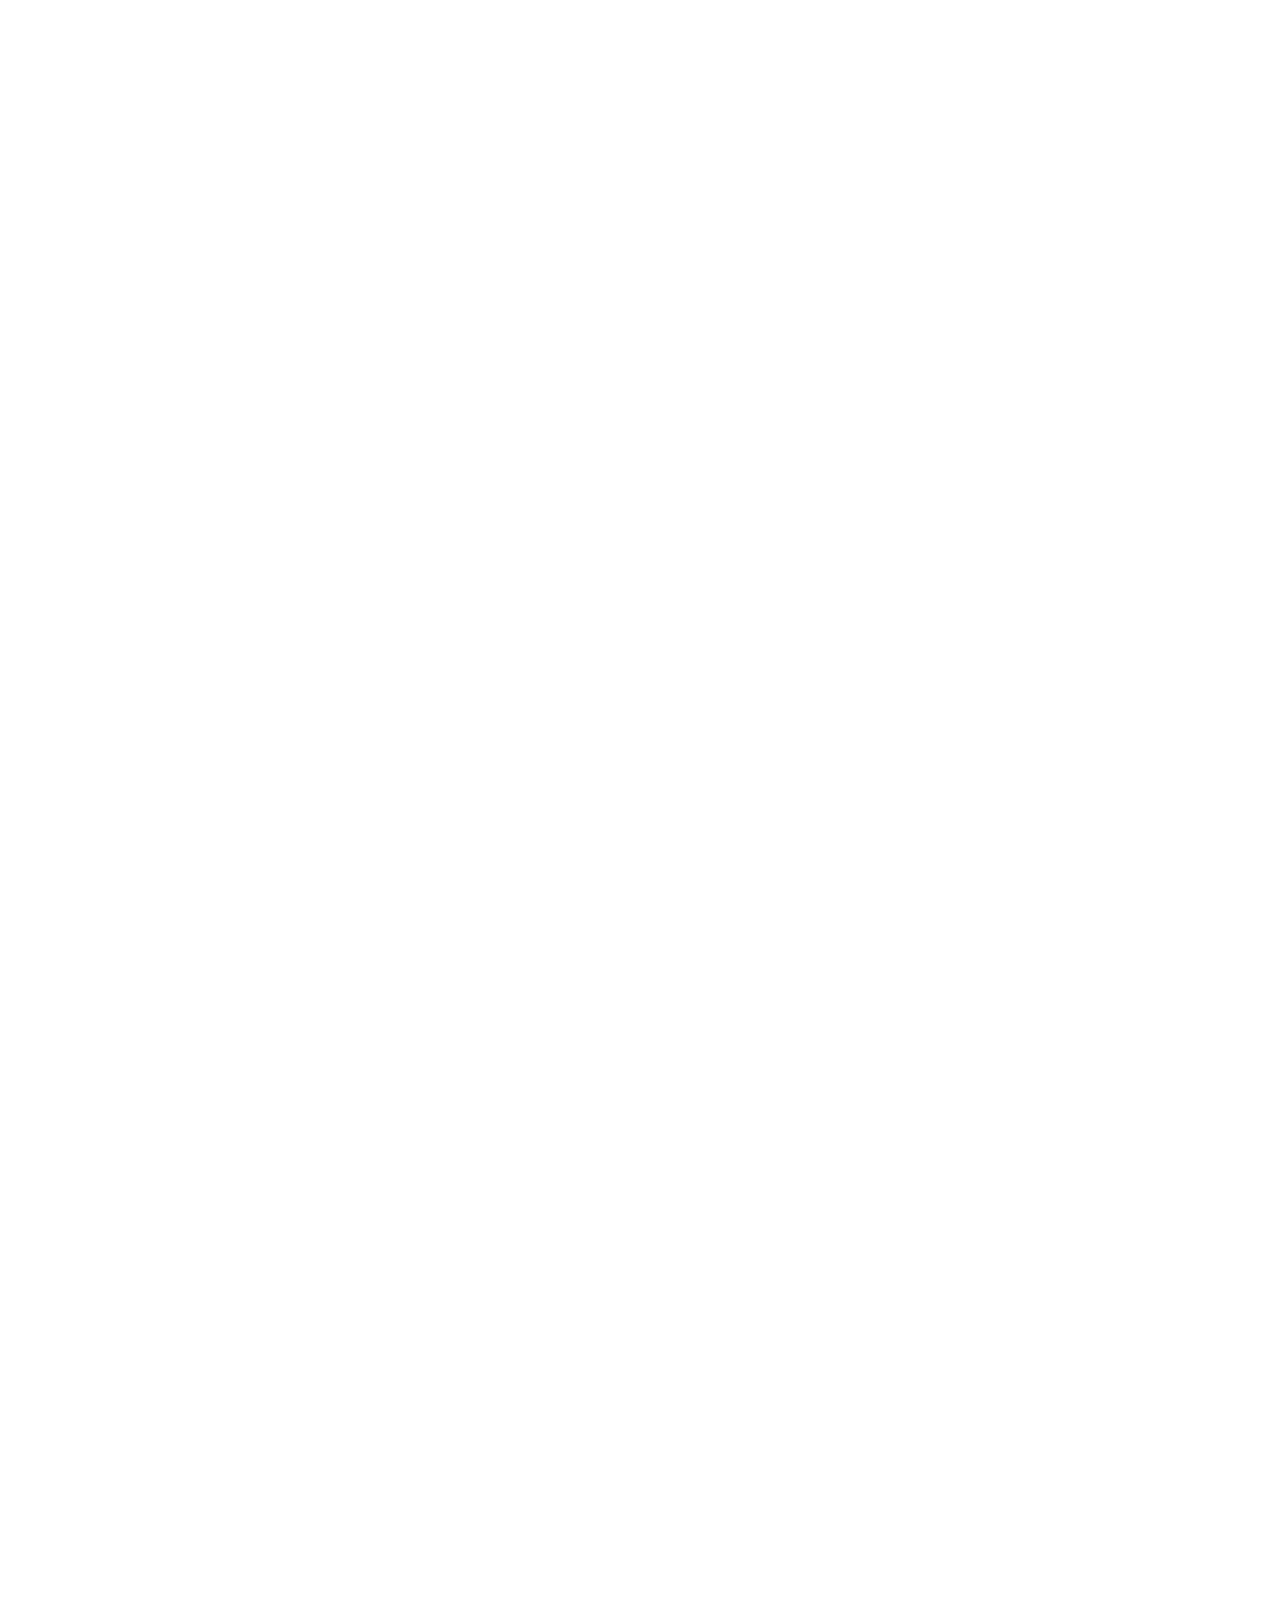
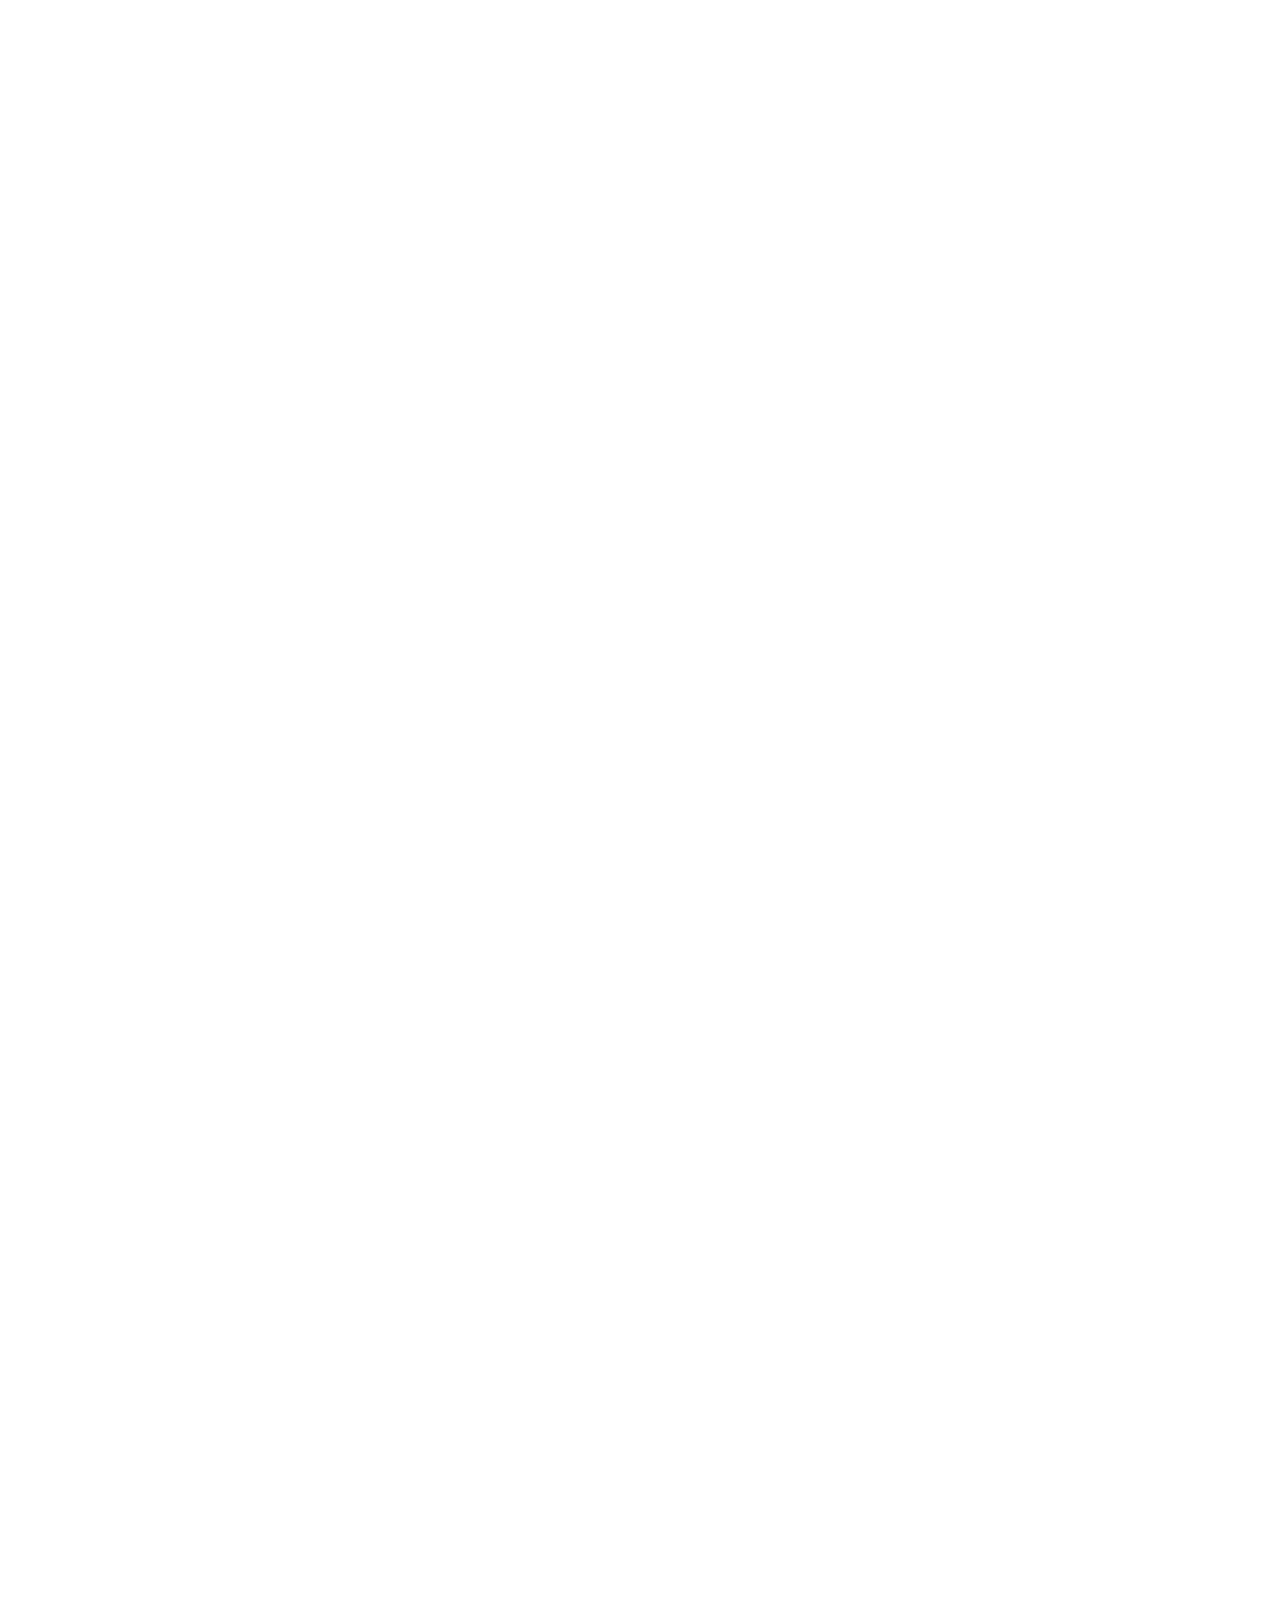
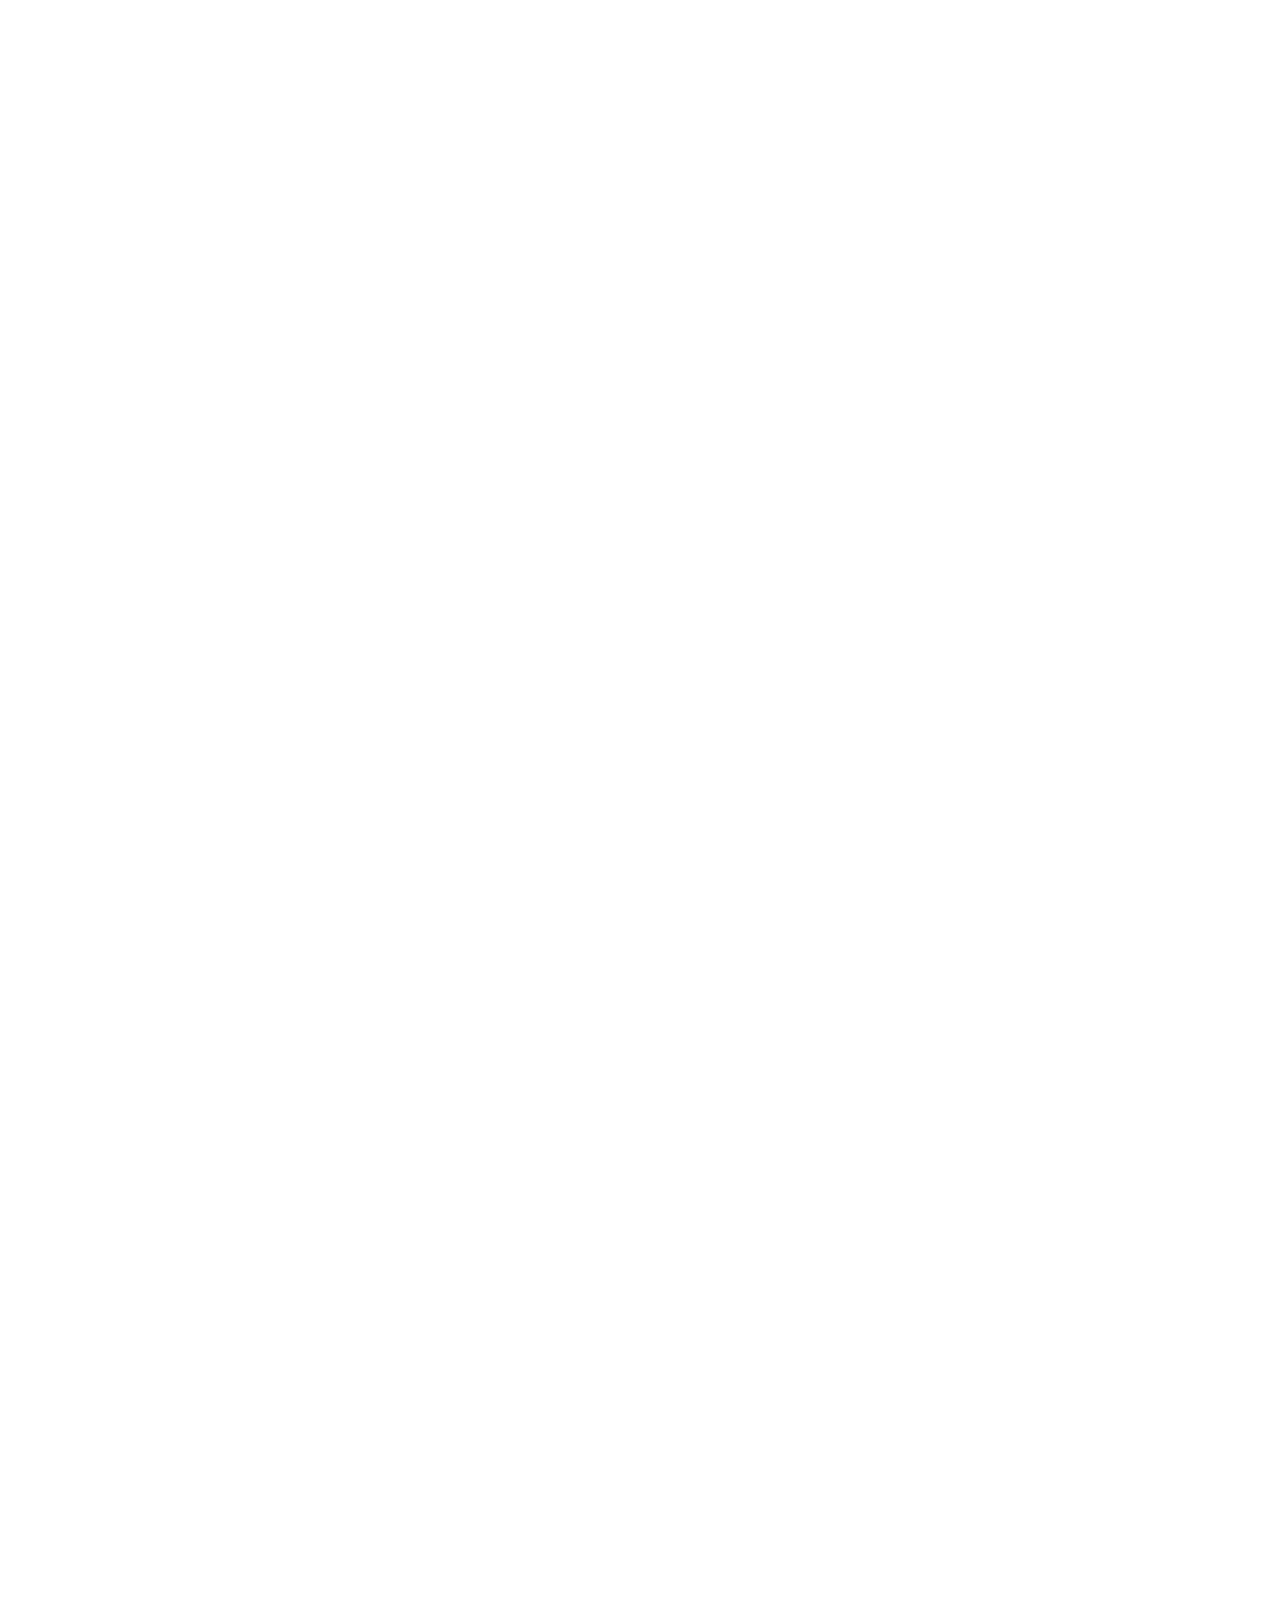
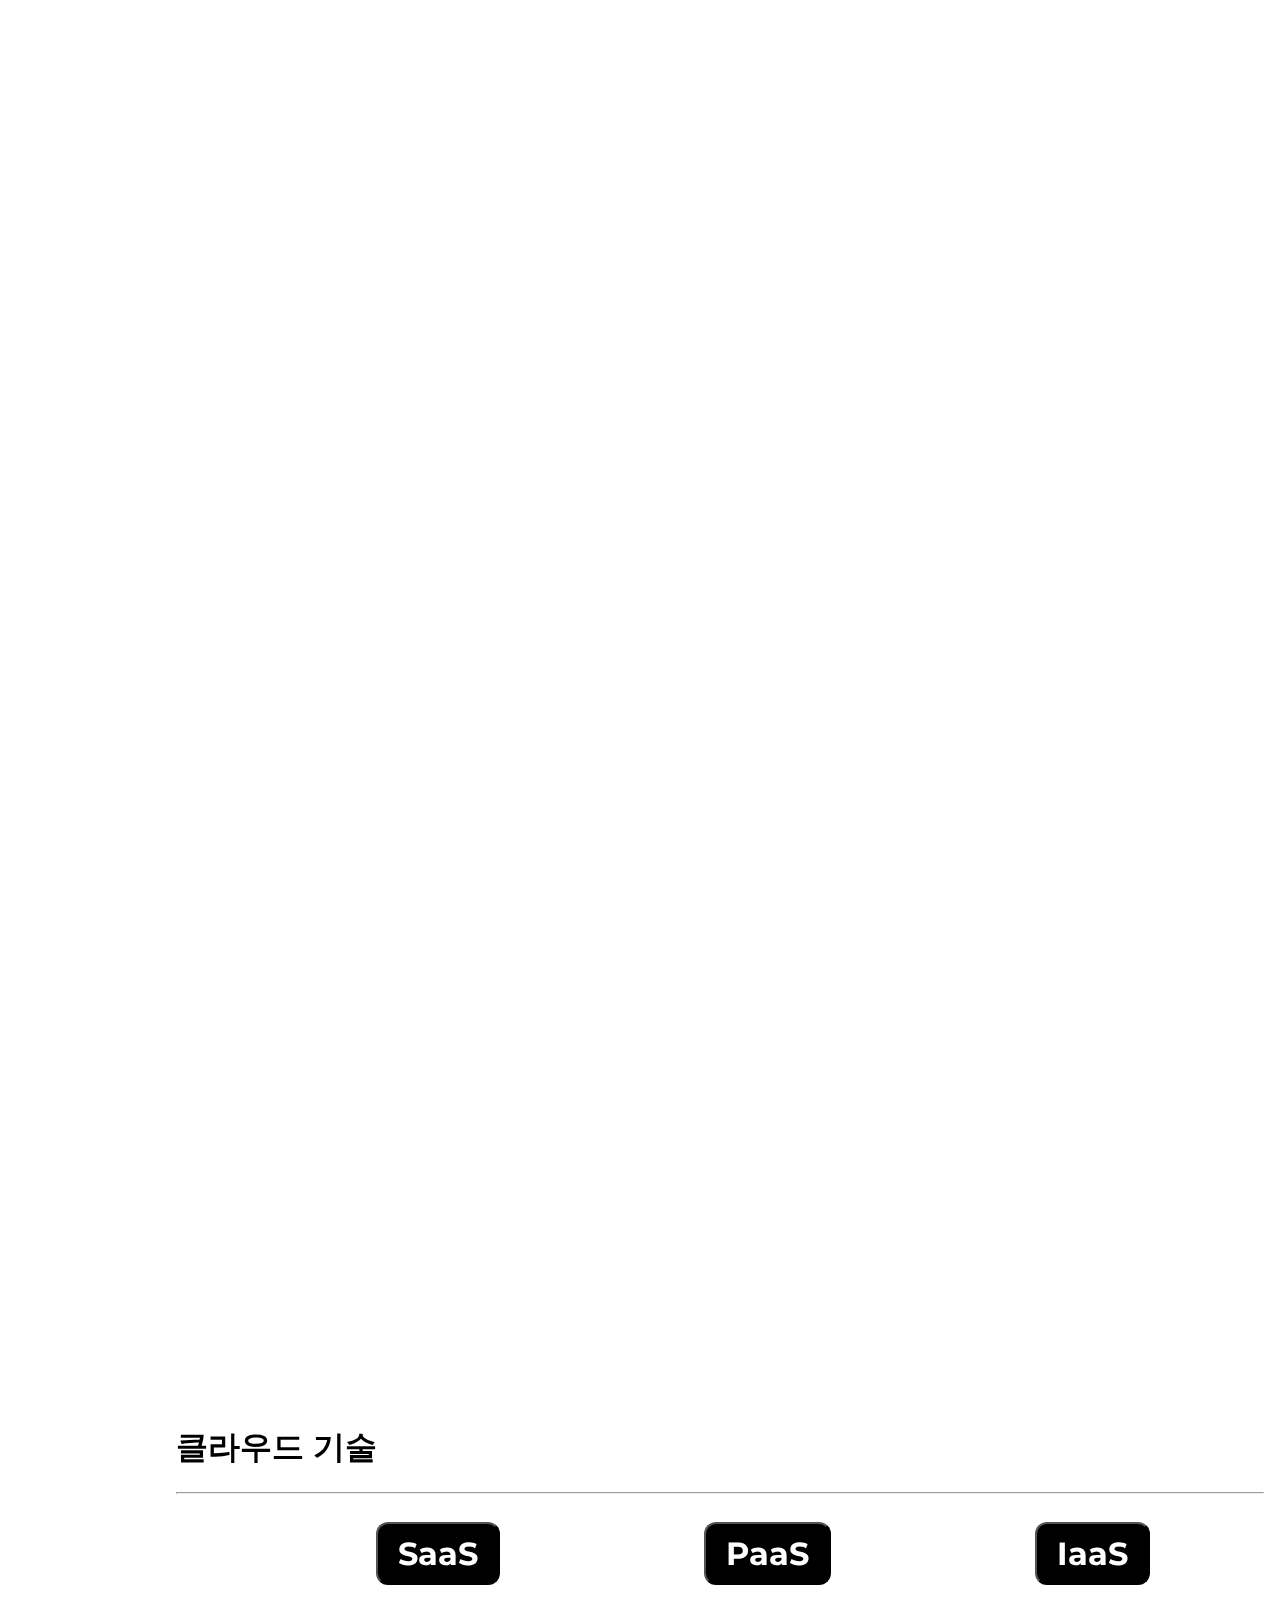
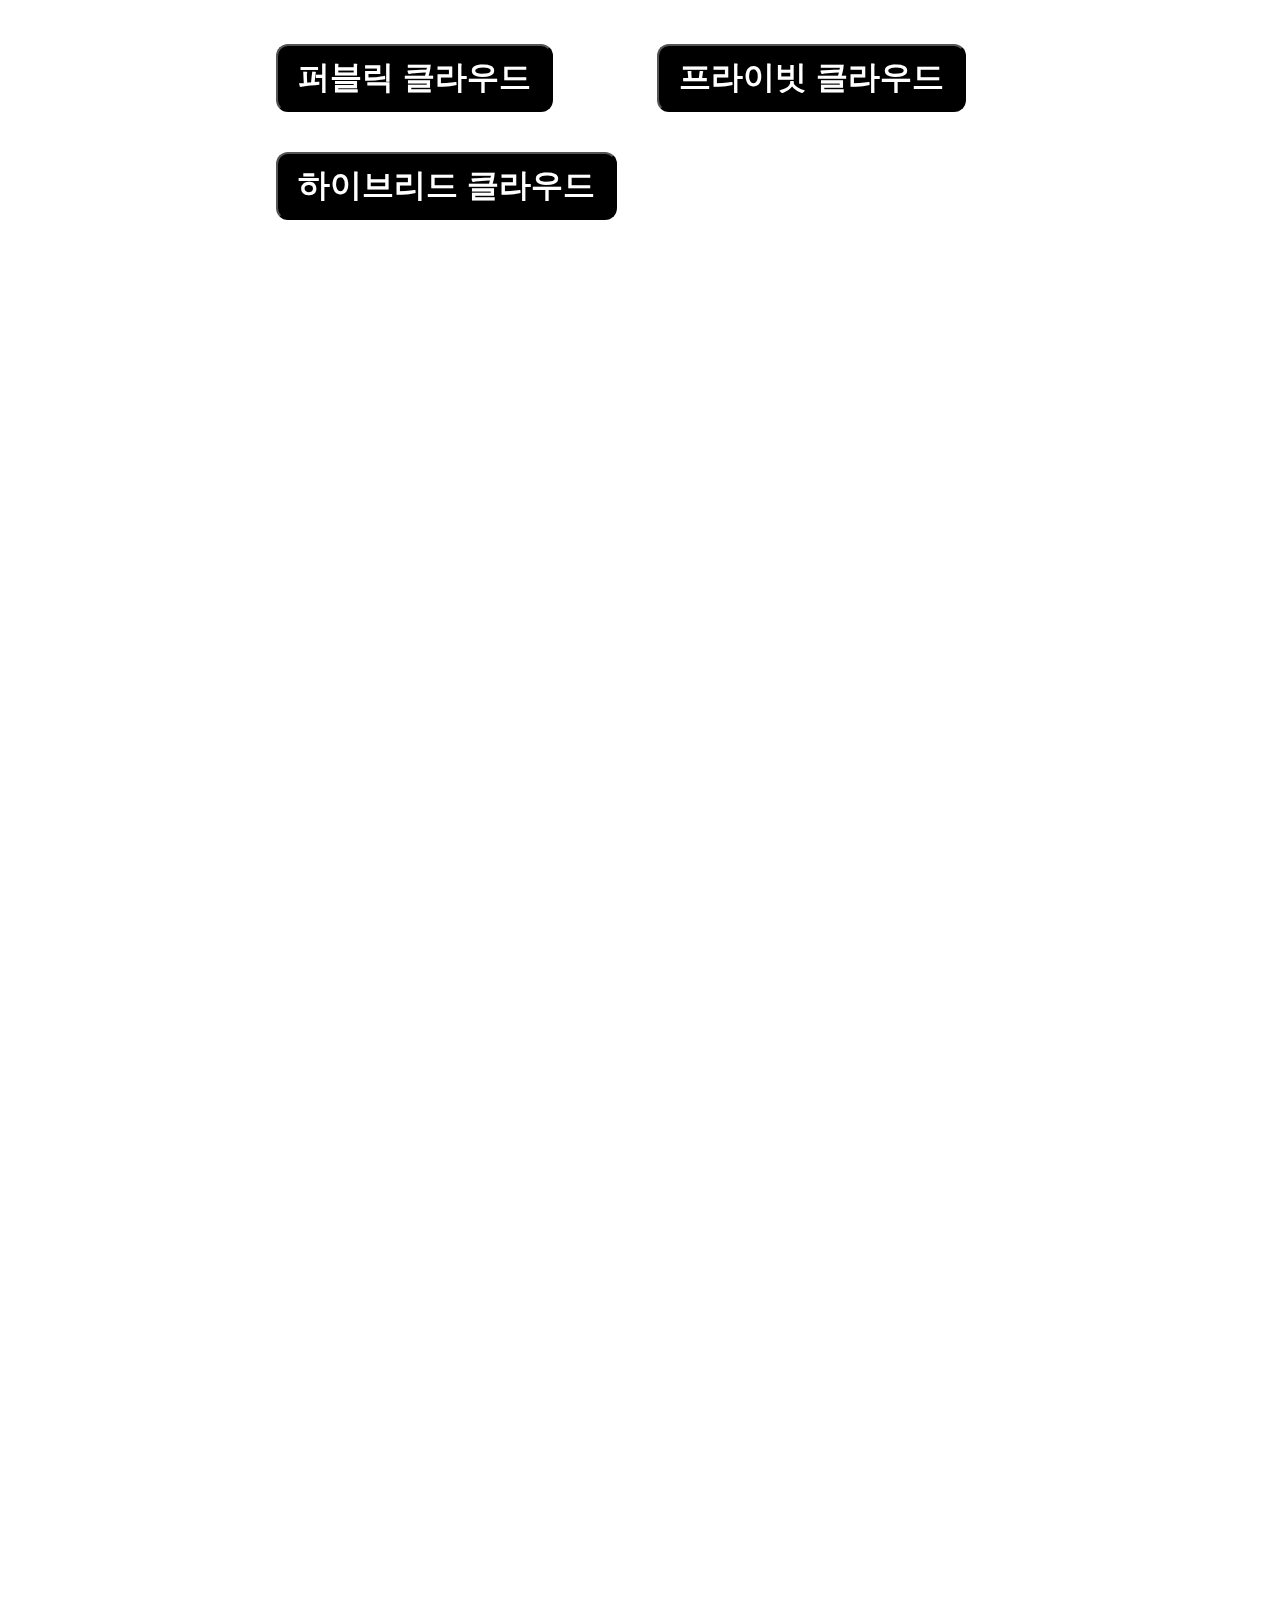
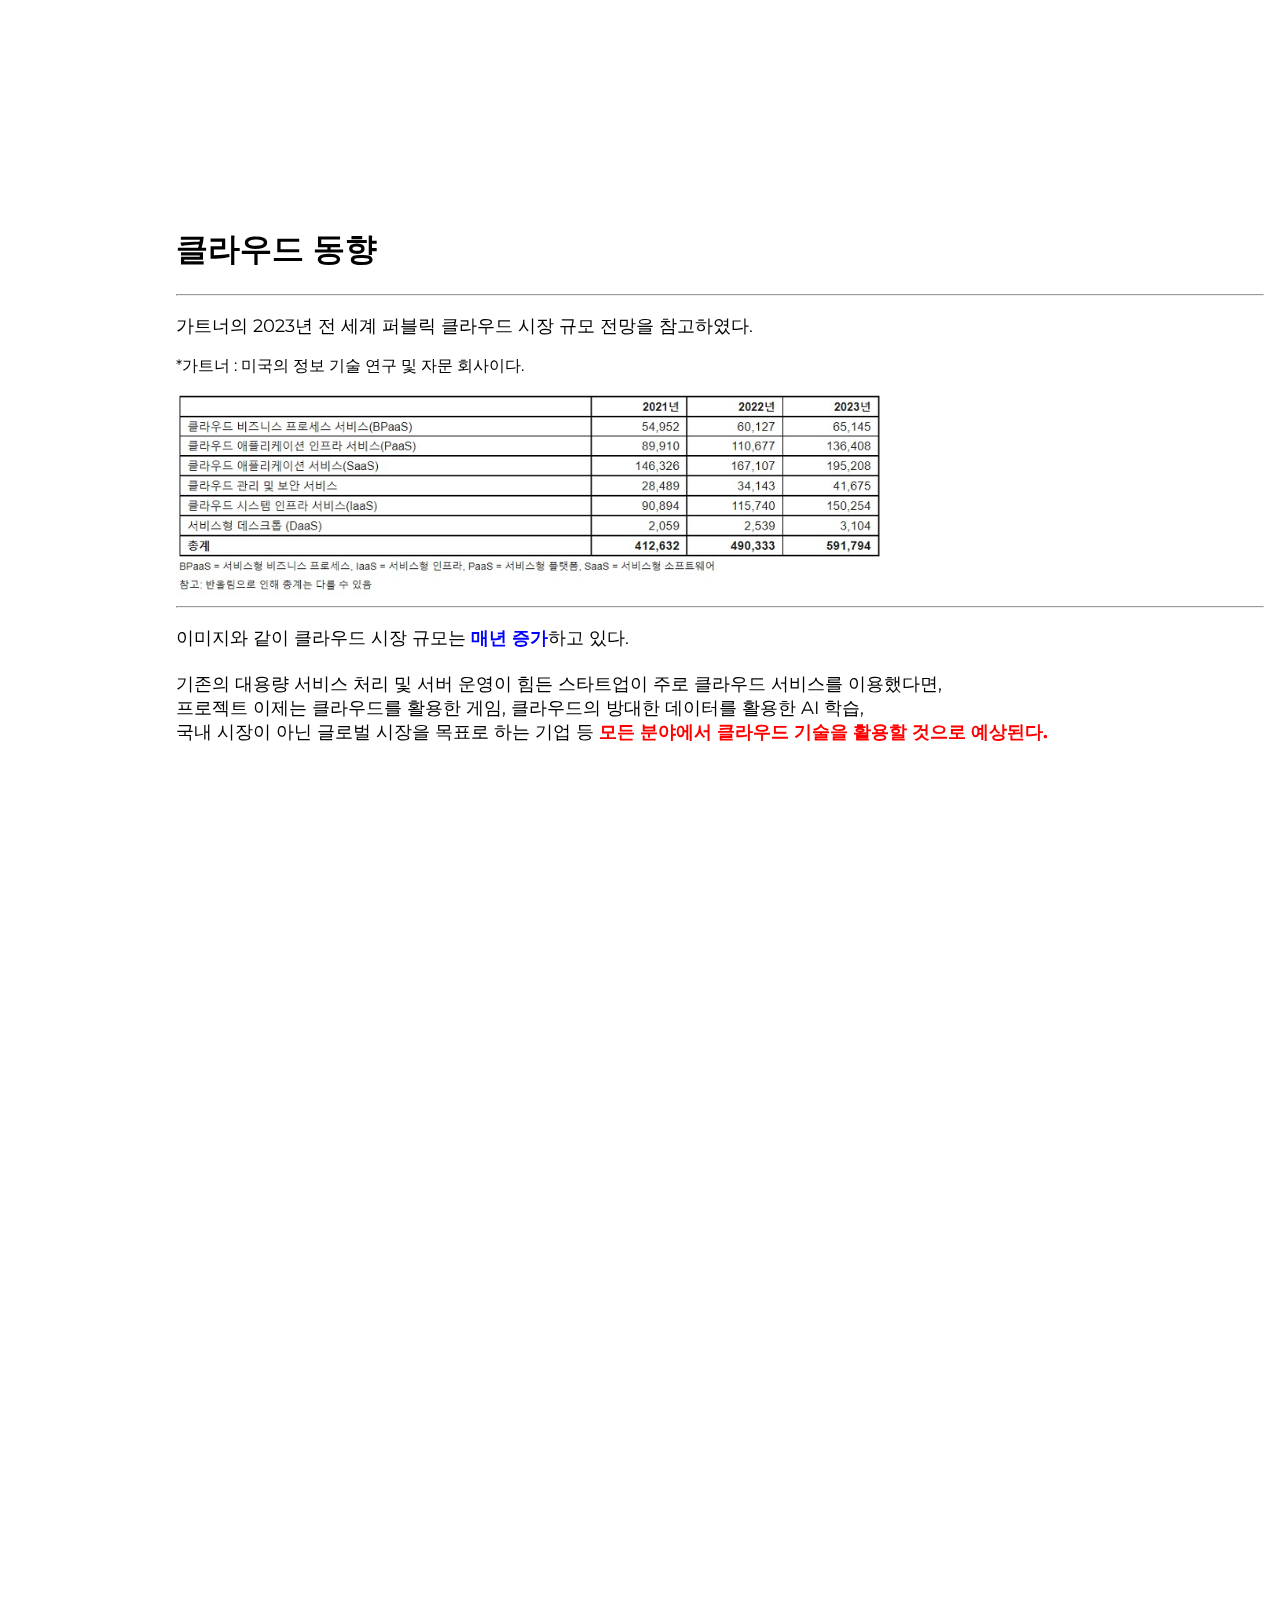
==== commit f9e8208b: "feat: 클라우드 동향 페이지 완성" ====
--- a/content/content.html
+++ b/content/content.html
@@ -325,7 +325,13 @@
         <hr>
         <p class="nomalText">가트너의 2023년 전 세계 퍼블릭 클라우드 시장 규모 전망을 참고하였다.</p>
         <p> *가트너 : 미국의 정보 기술 연구 및 자문 회사이다. </p>
-        <img src="./img/cloudup.png" style="width: 65%"/>
+        <img src="./img/cloudup.jpg" style="width: 65%"/>
+        <hr>
+        <p class="nomalText">이미지와 같이 클라우드 시장 규모는 <span class="lineBColor">매년 증가</span>하고 있다.<br><br>
+        기존의 대용량 서비스 처리 및 서버 운영이 힘든 스타트업이 주로 클라우드 서비스를 이용했다면, <br>프로젝트
+        이제는 클라우드를 활용한 게임, 클라우드의 방대한 데이터를 활용한 AI 학습,<br>
+        국내 시장이 아닌 글로벌 시장을 목표로 하는 기업 등<span class="lineColor"> 모든 분야에서 클라우드 기술을 활용할 것으로 예상된다.</p>
+        </span></p>
     </div>
     <script src="content.js"></script>
 </body>
--- a/content/content.css
+++ b/content/content.css
@@ -68,6 +68,12 @@
     color: rgb(255, 0, 0);
     font-weight: bold;
 }
+
+.lineBColor {
+    color: blue;
+    font-weight: bold;
+}
+
 
 
 .nomalText {
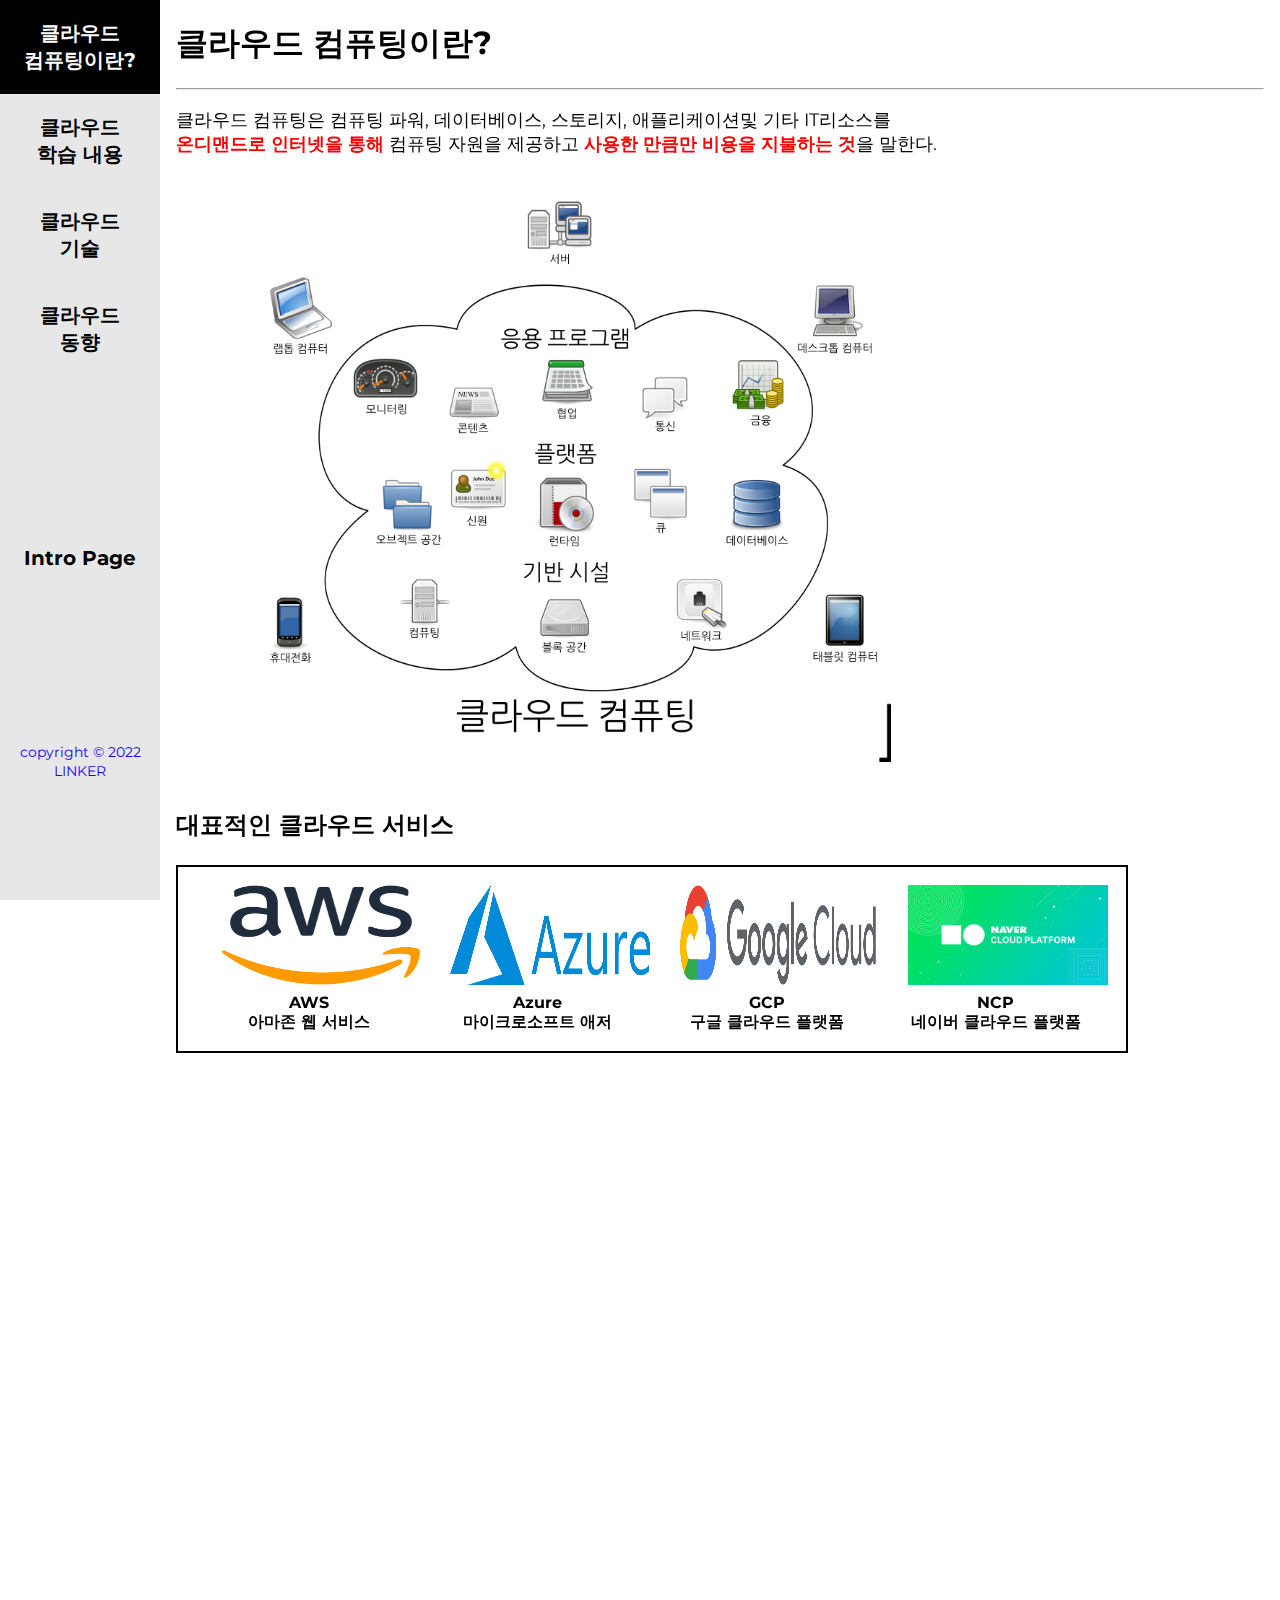
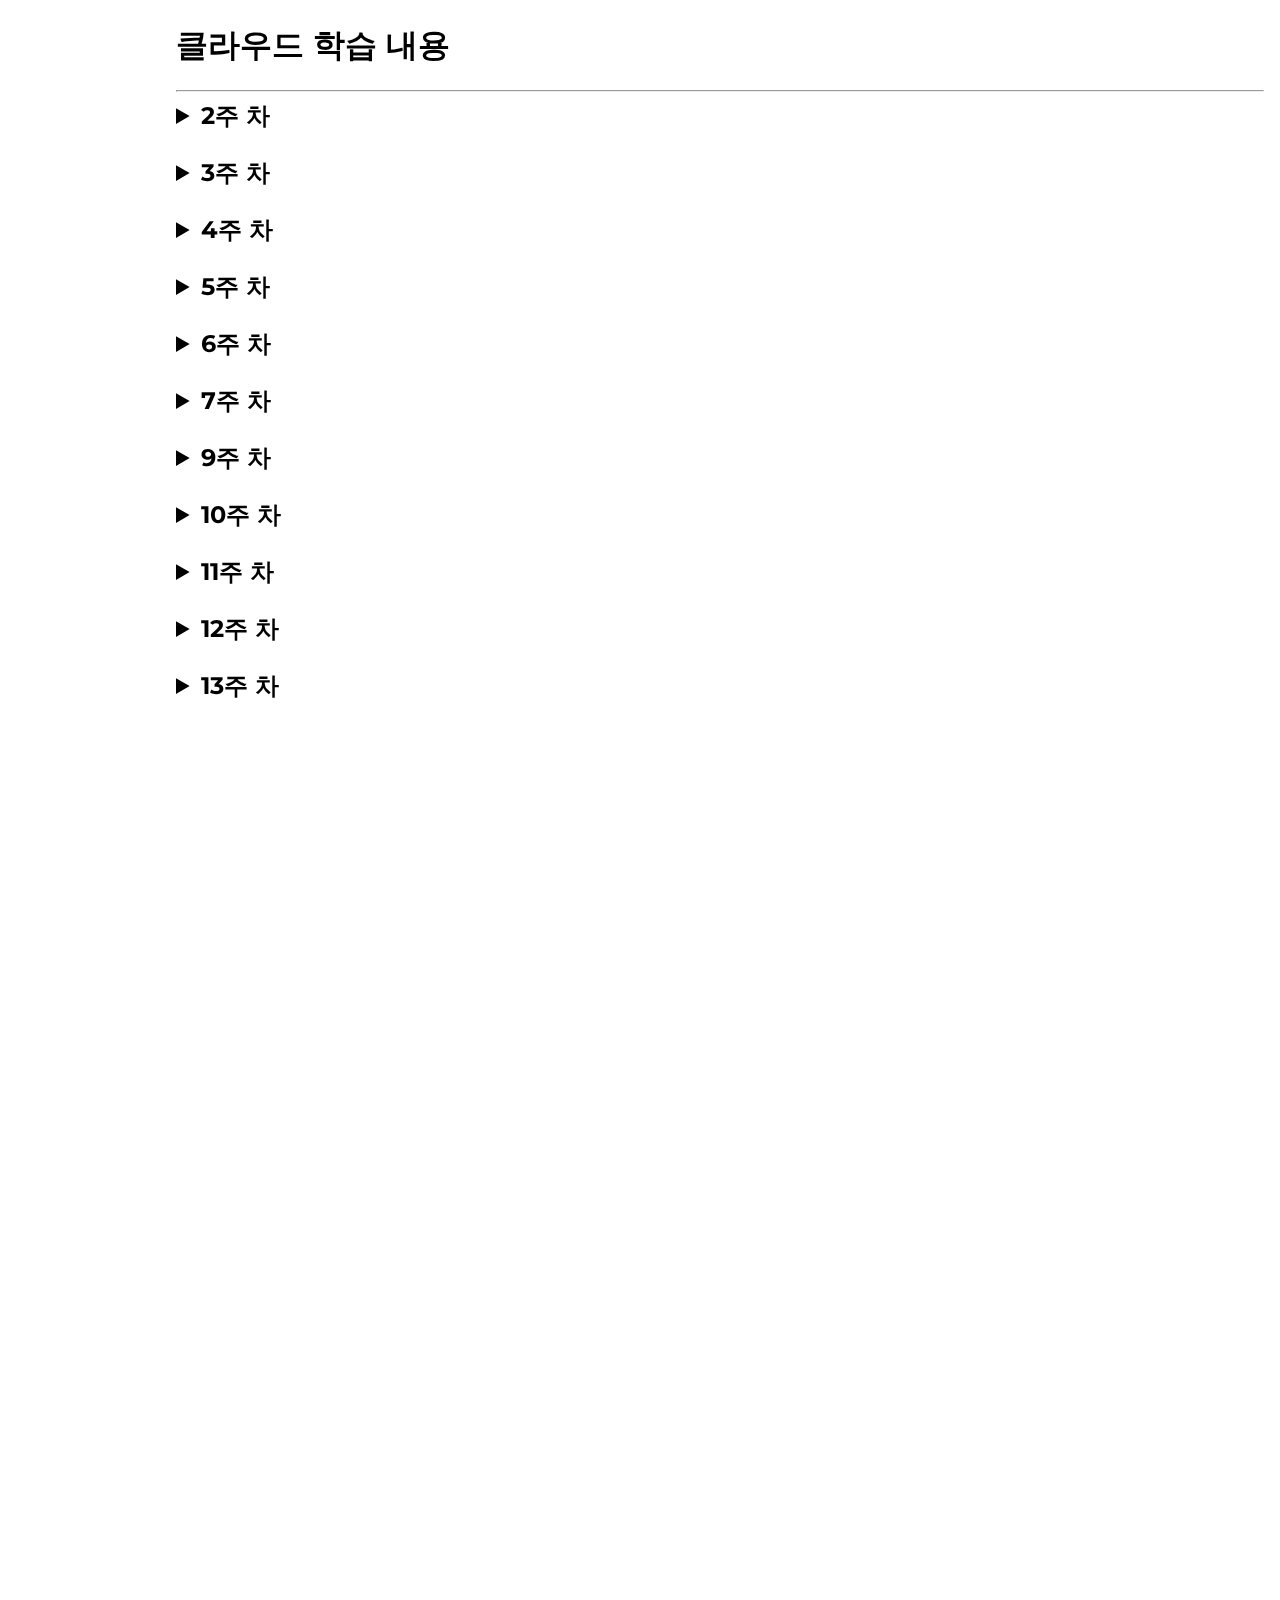
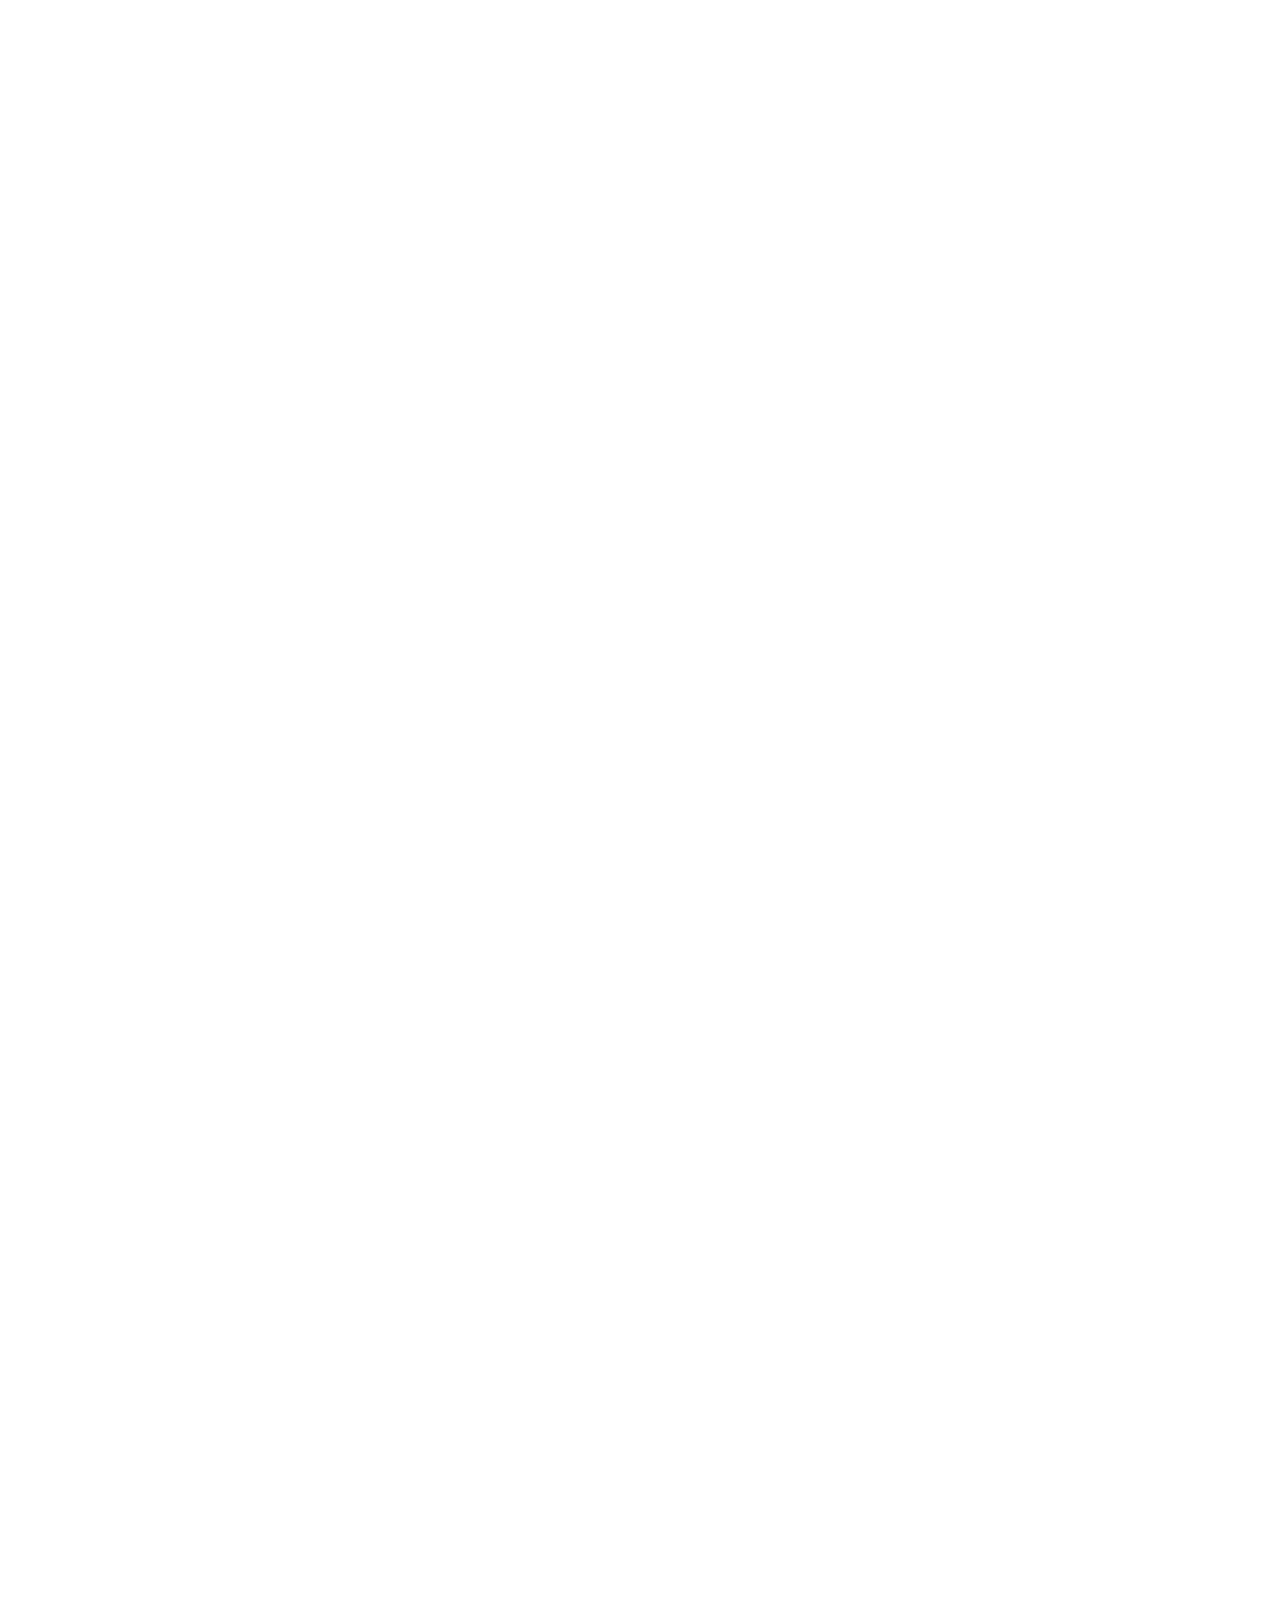
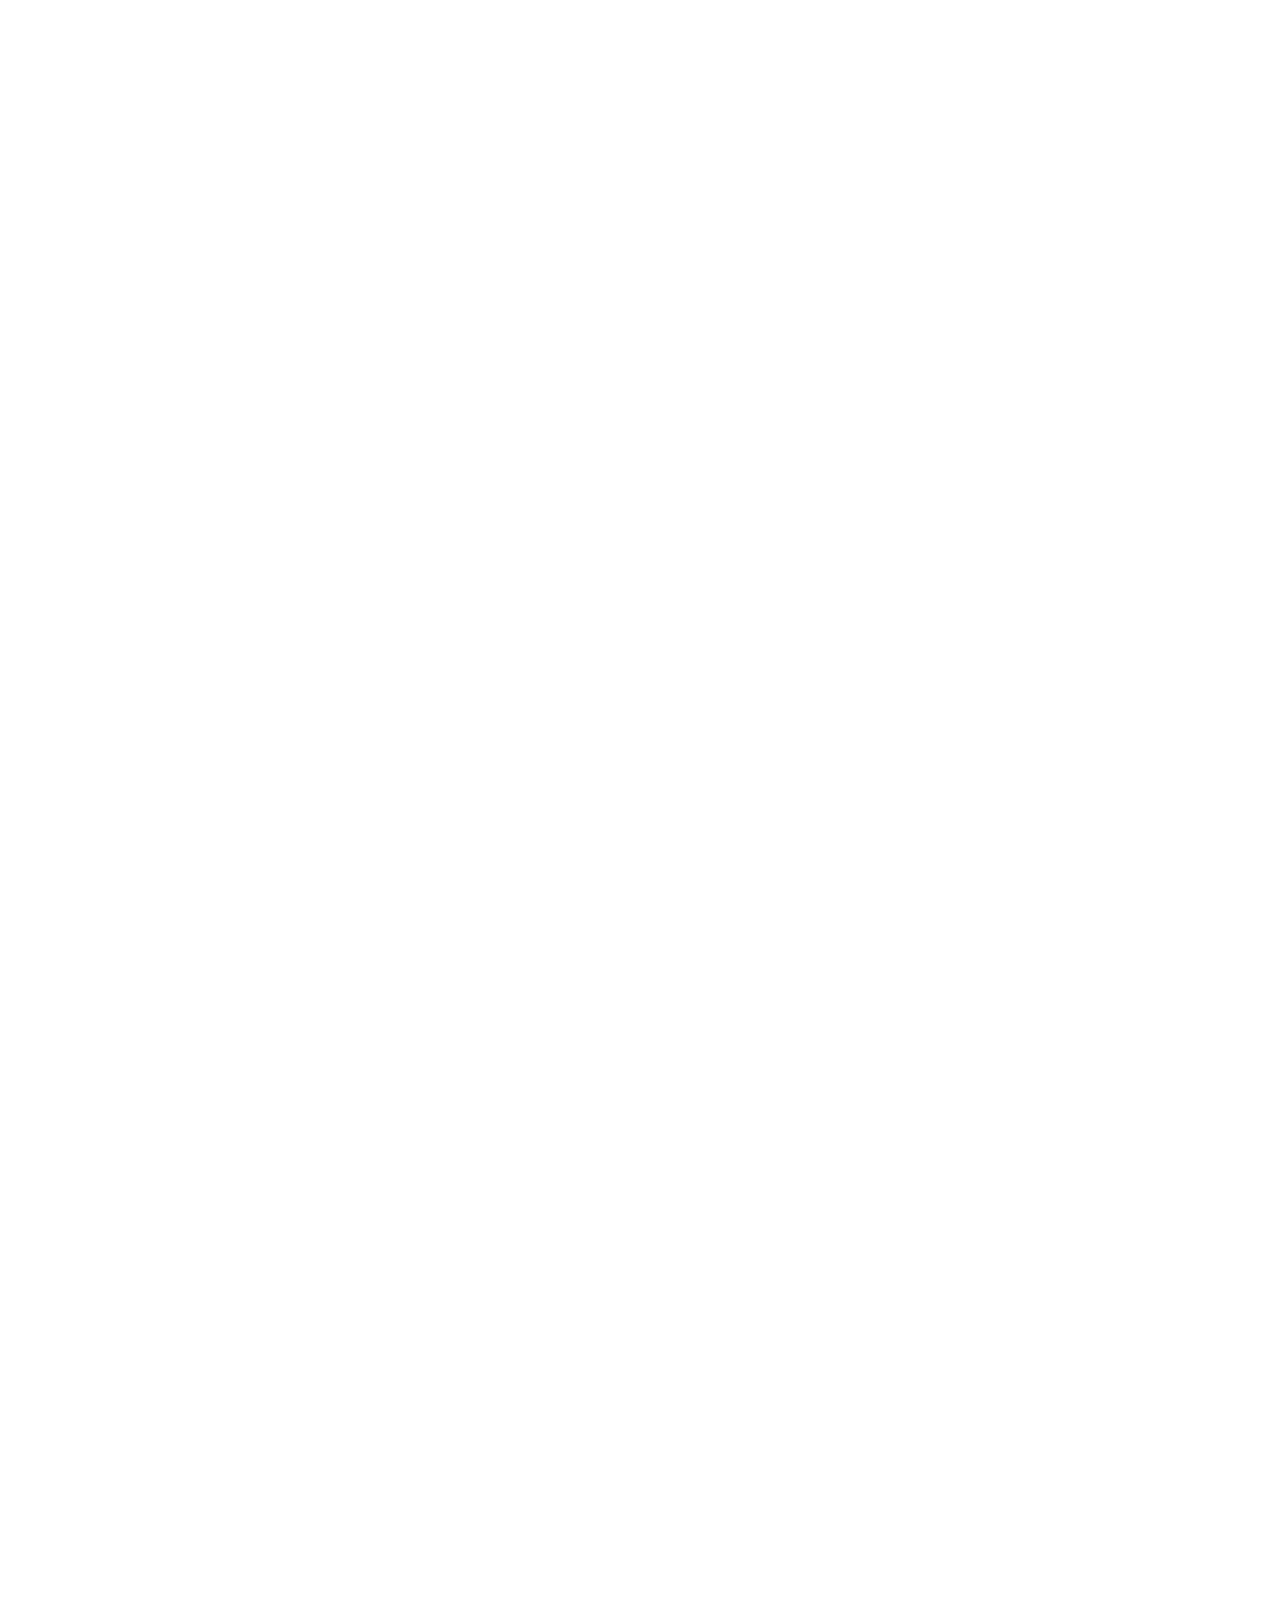
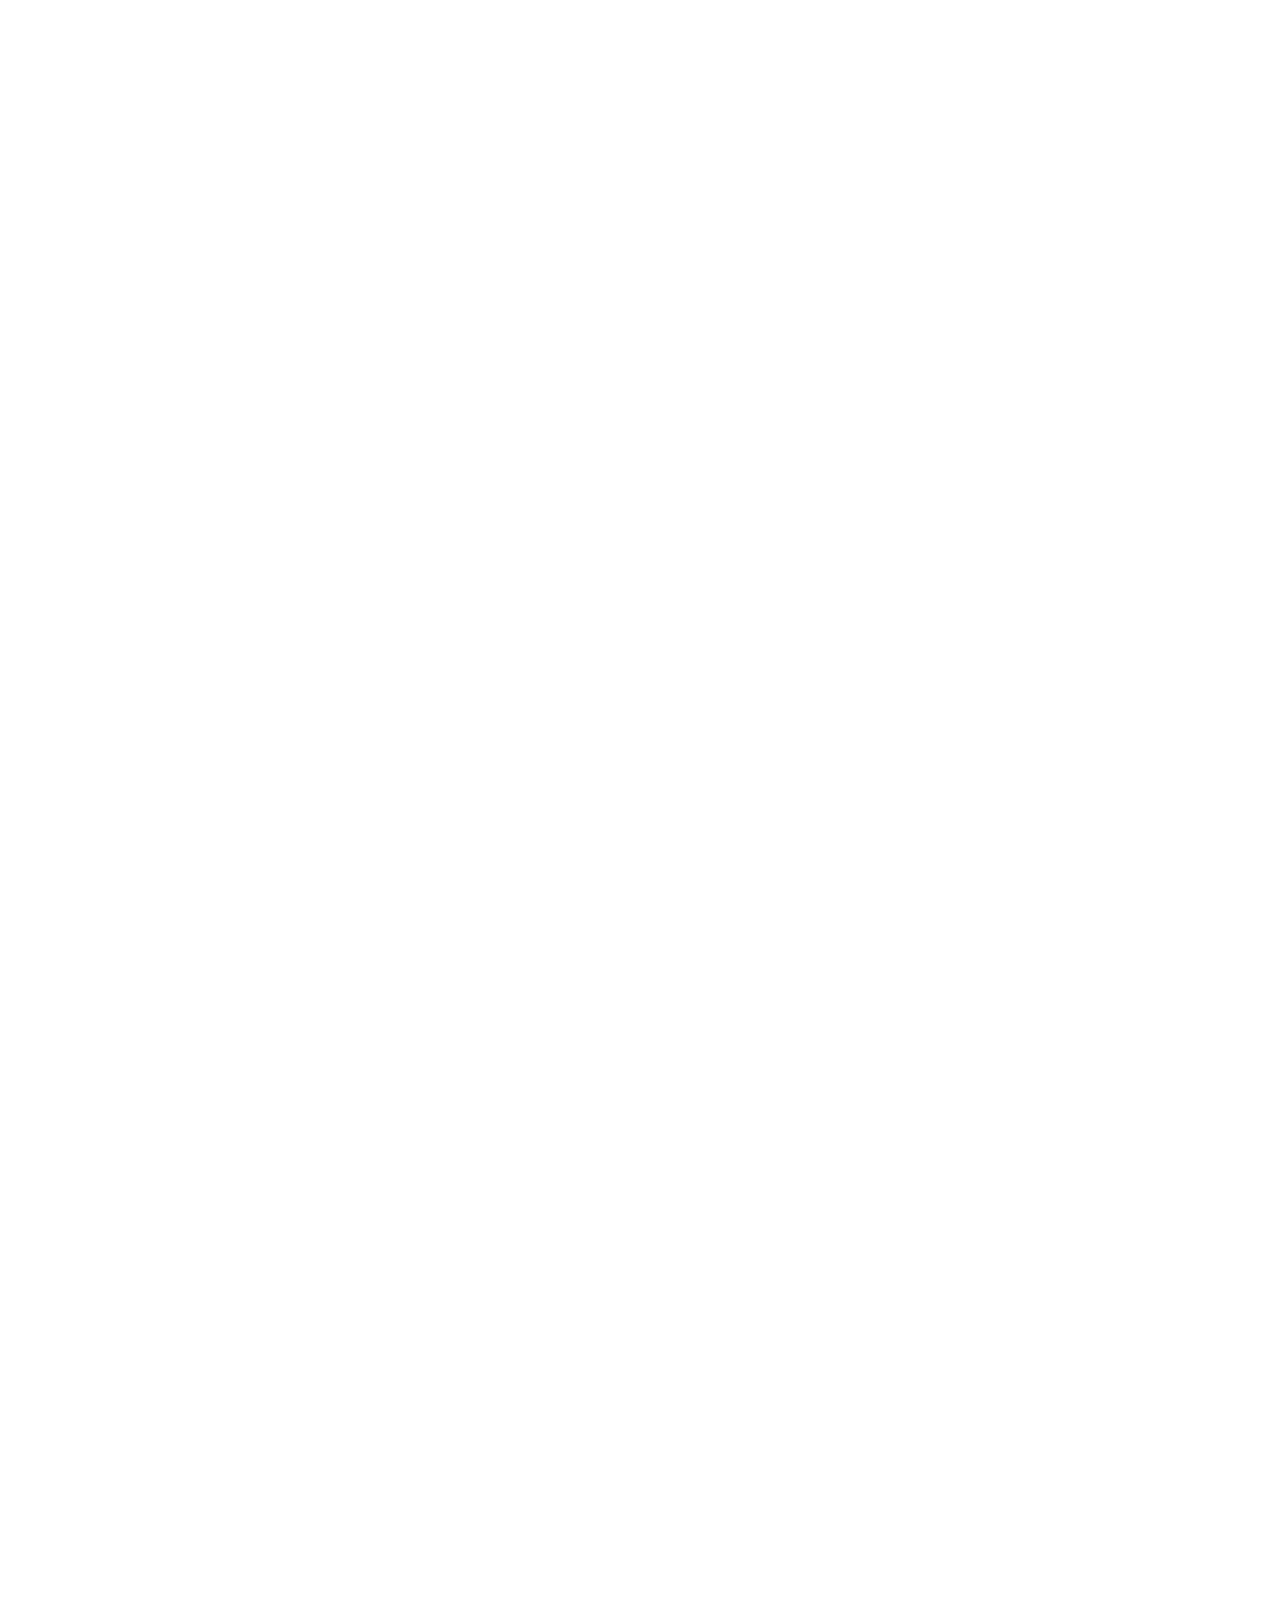
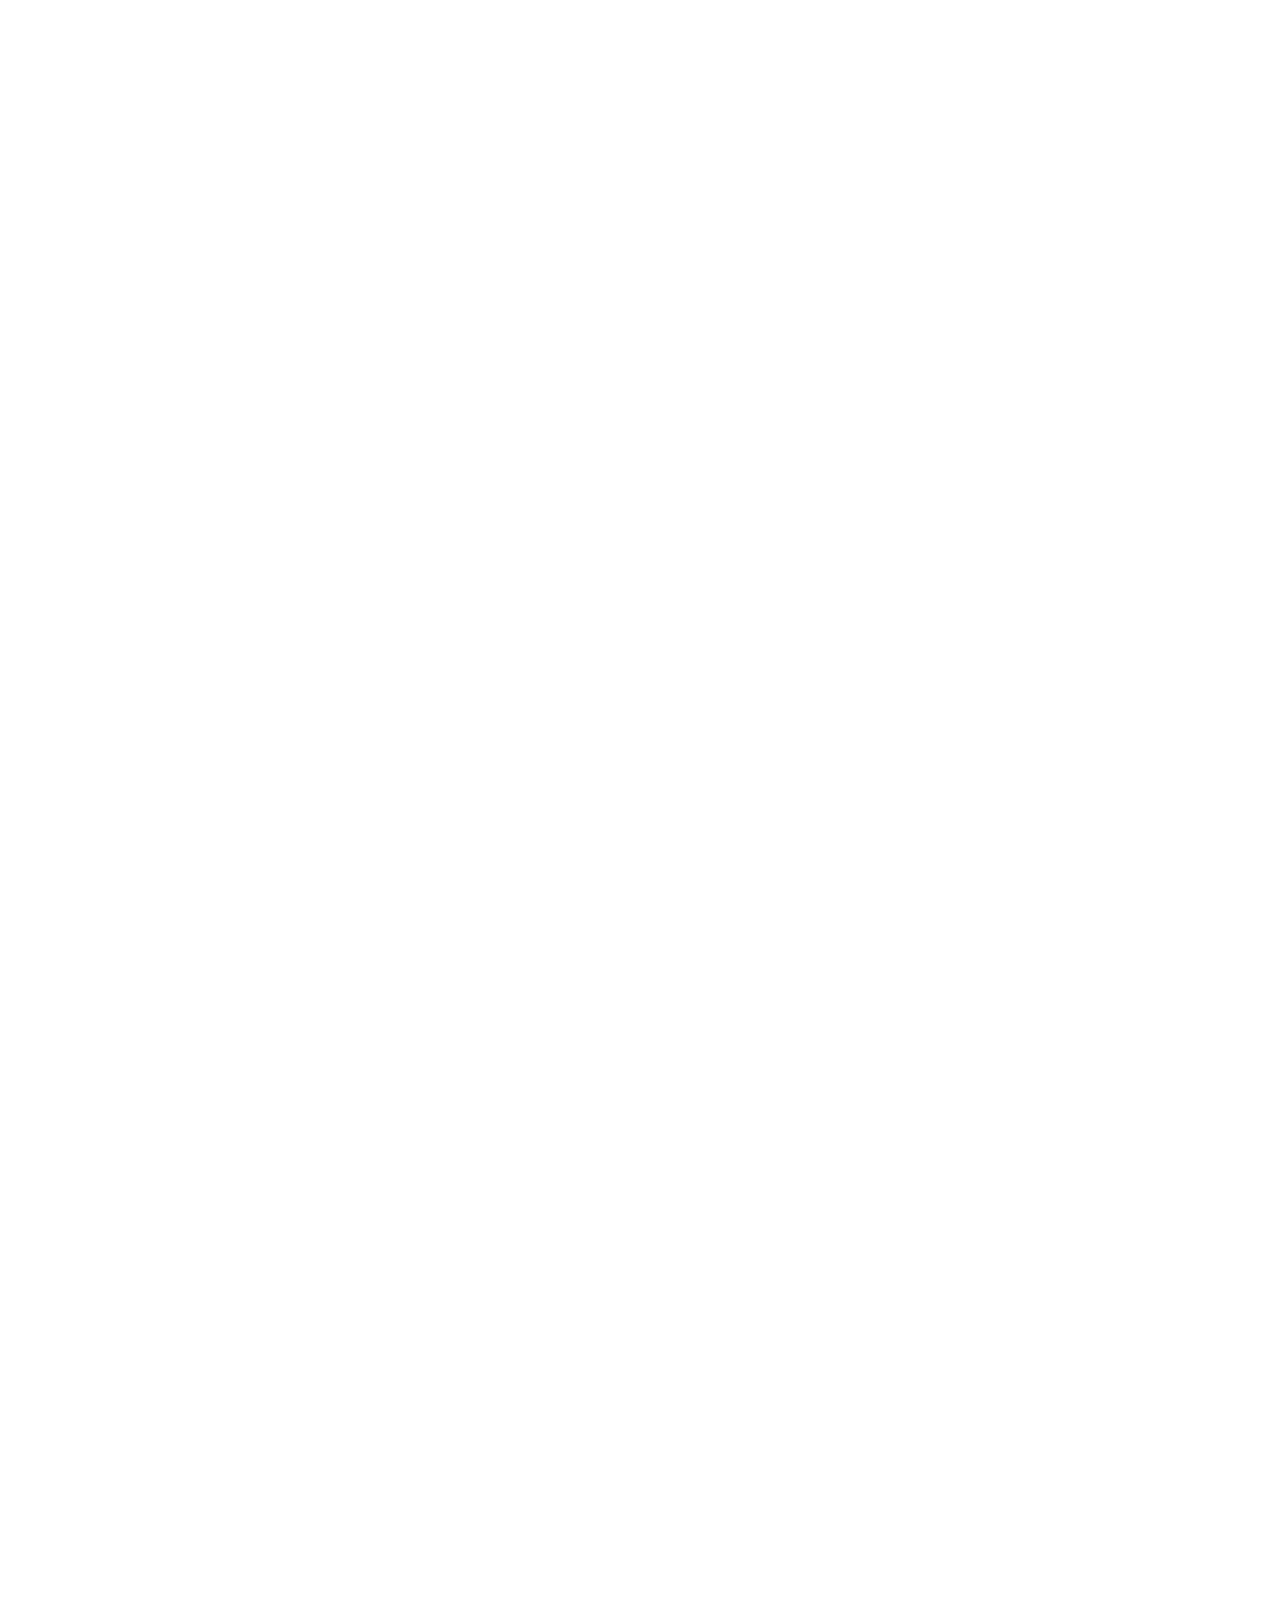
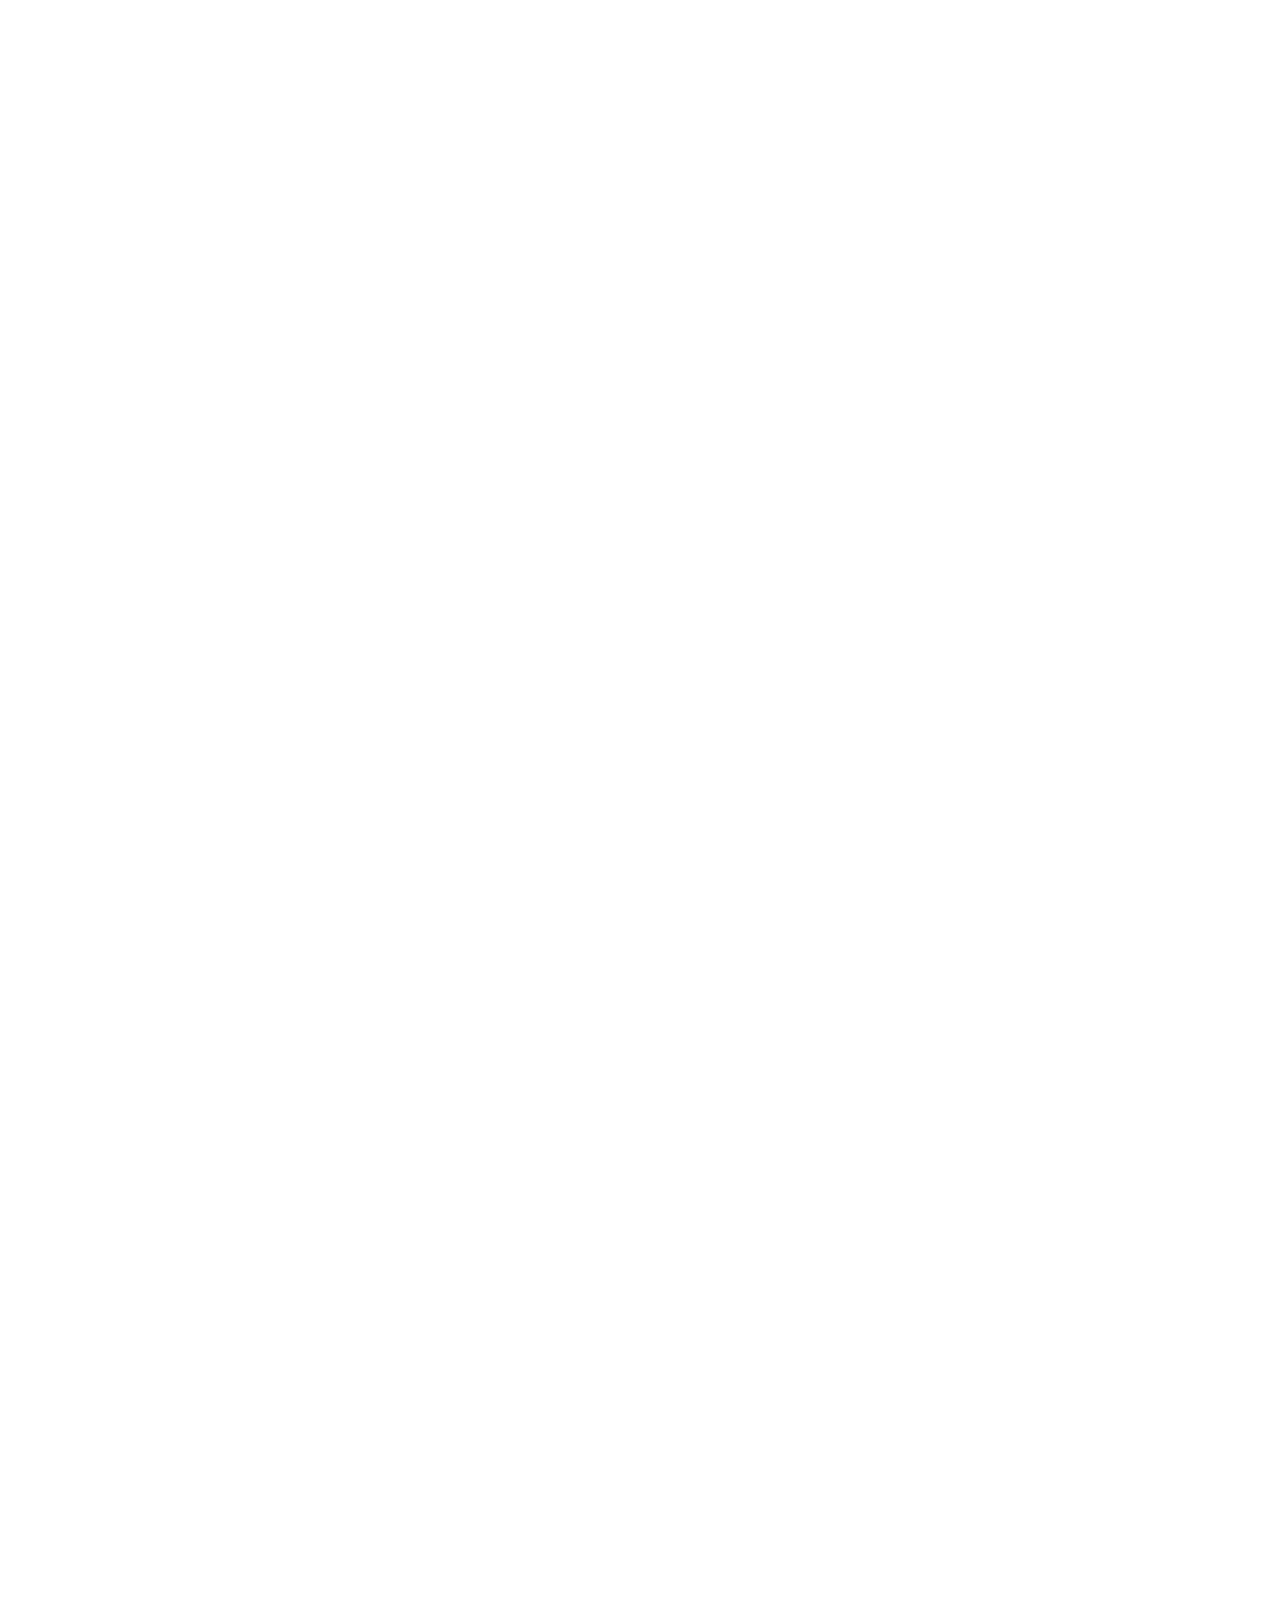
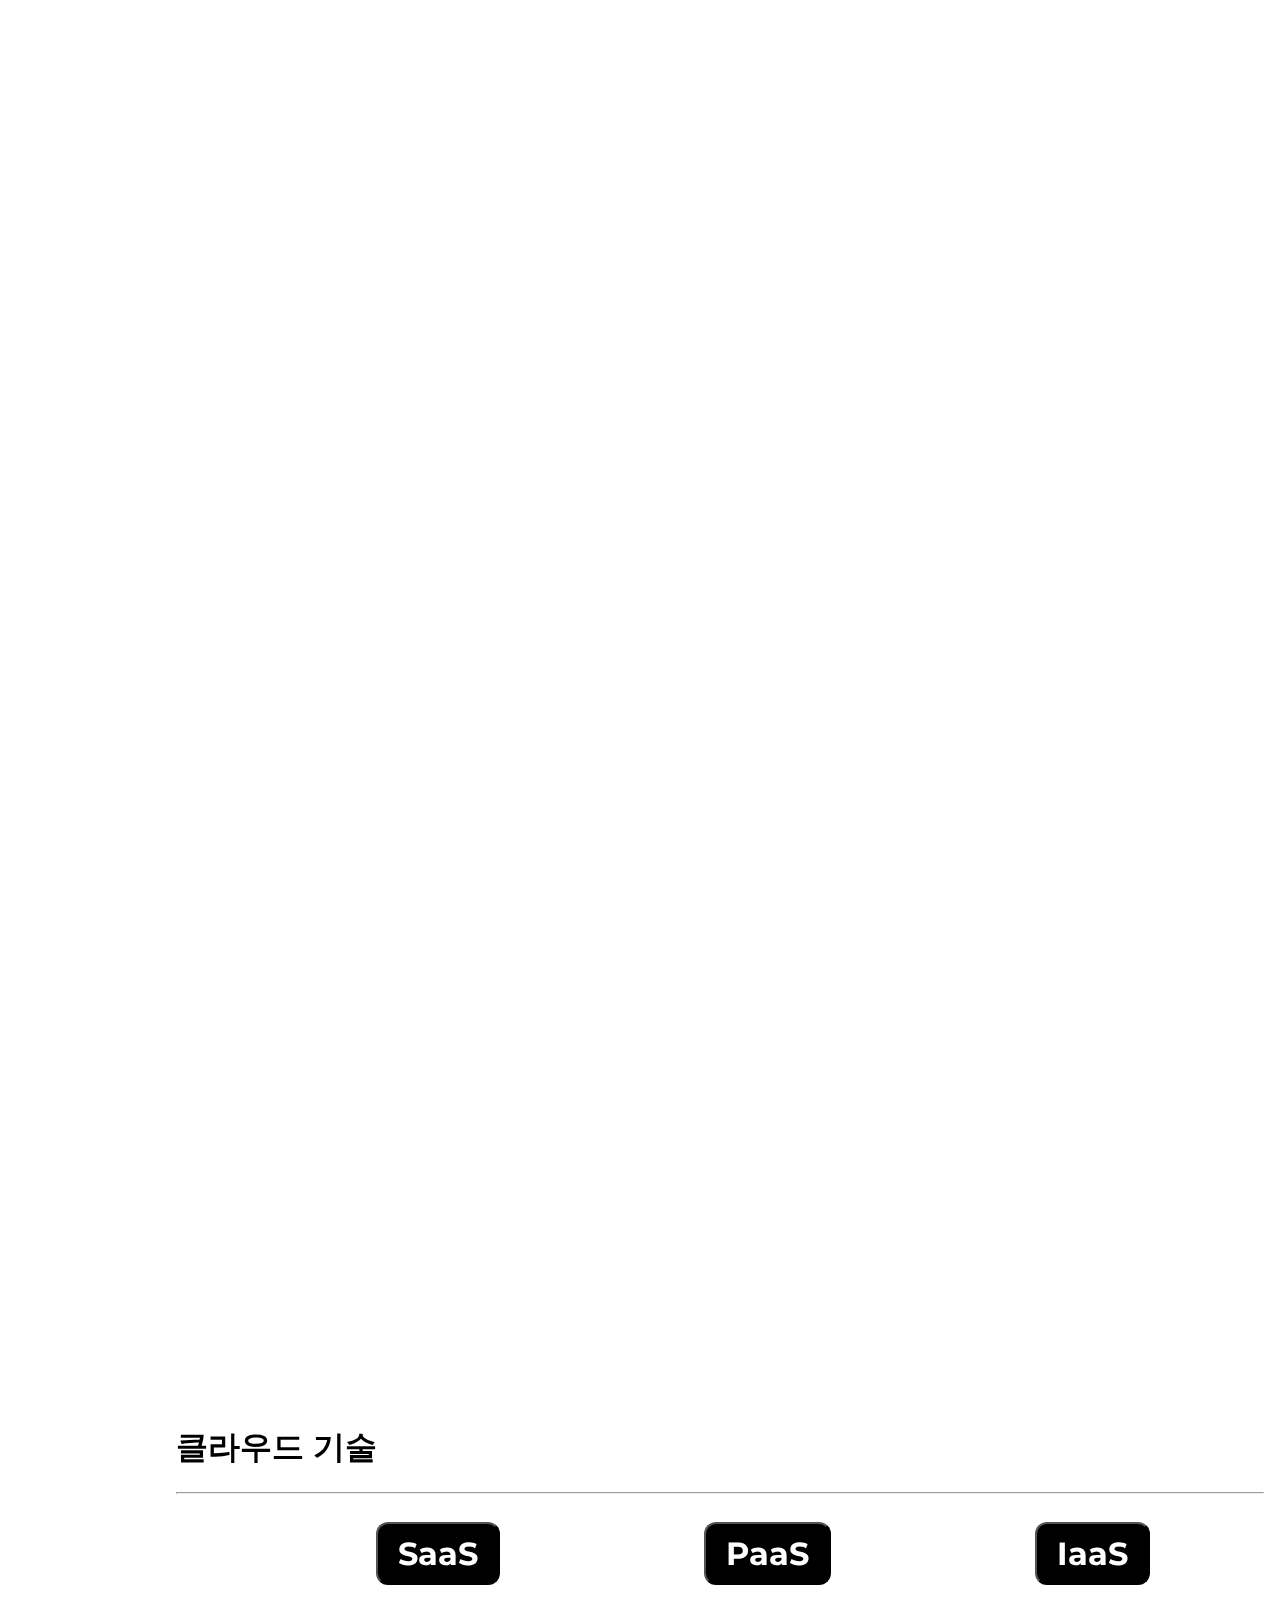
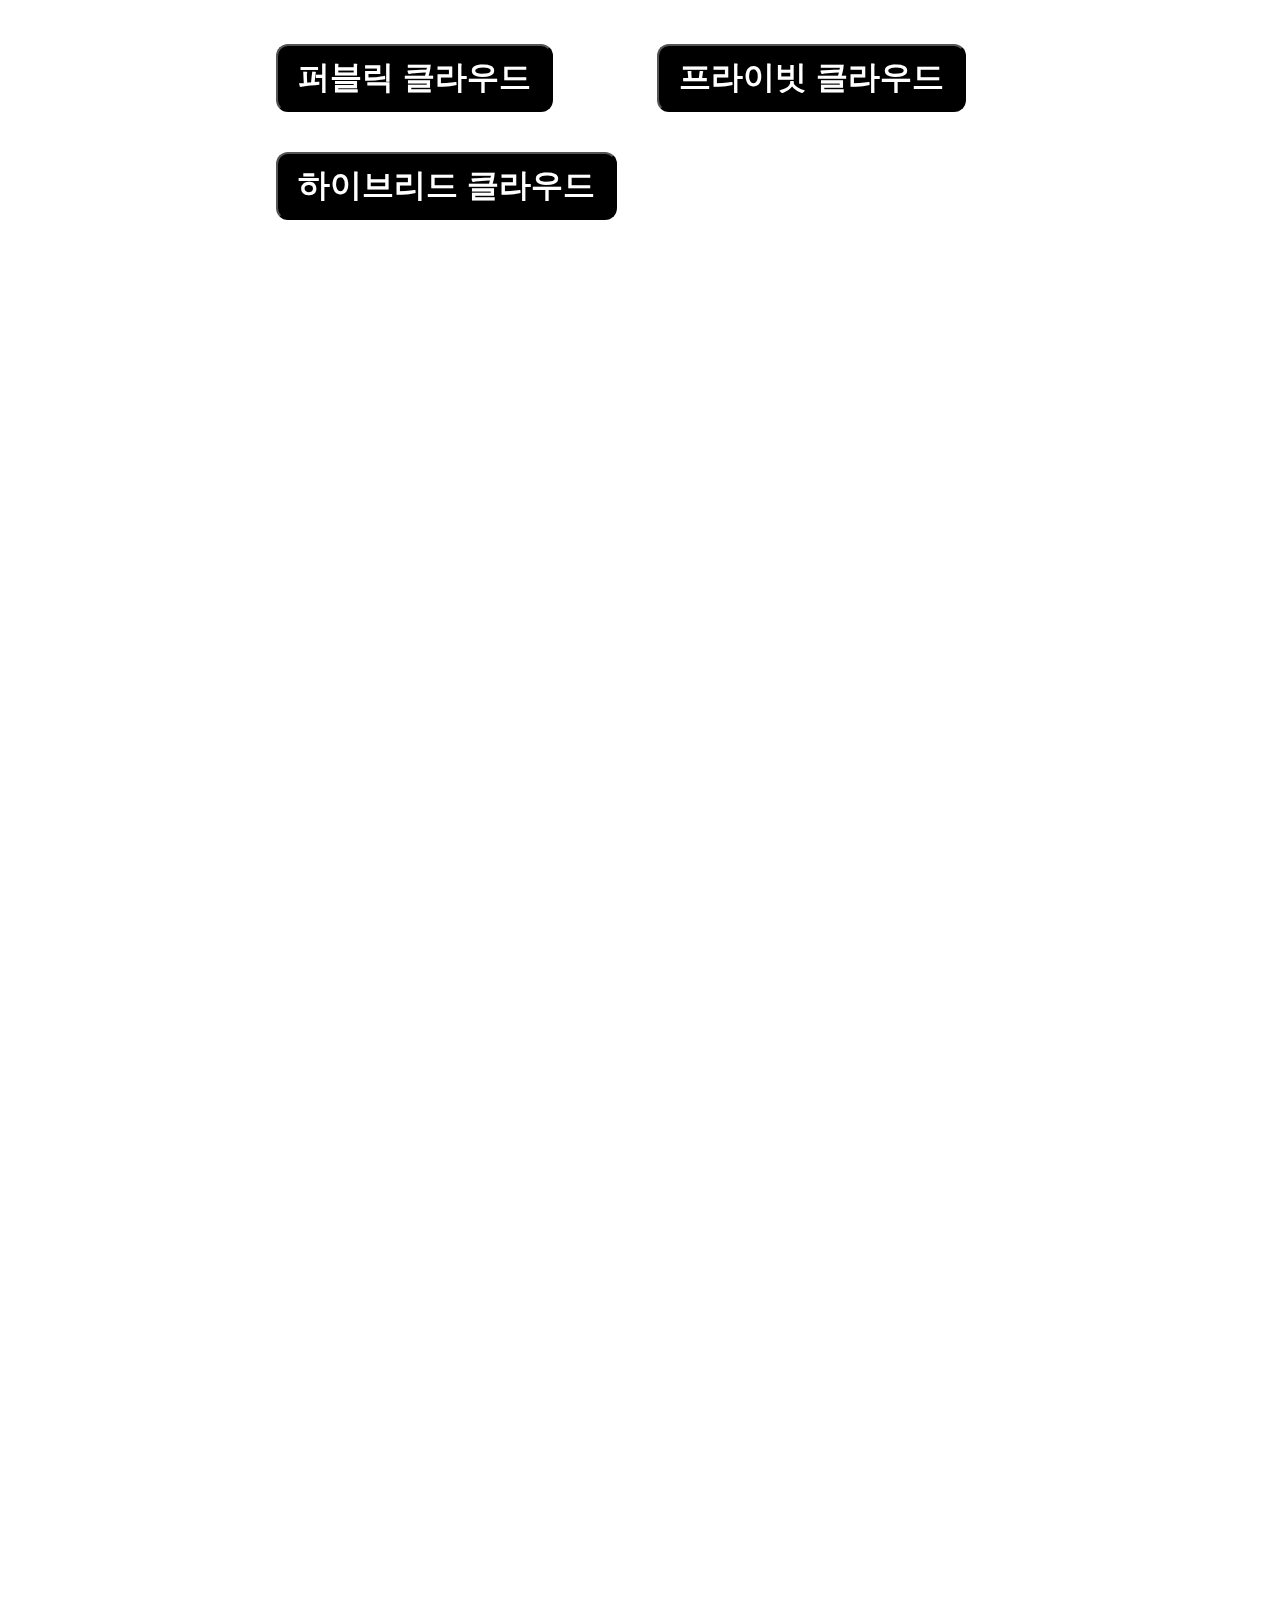
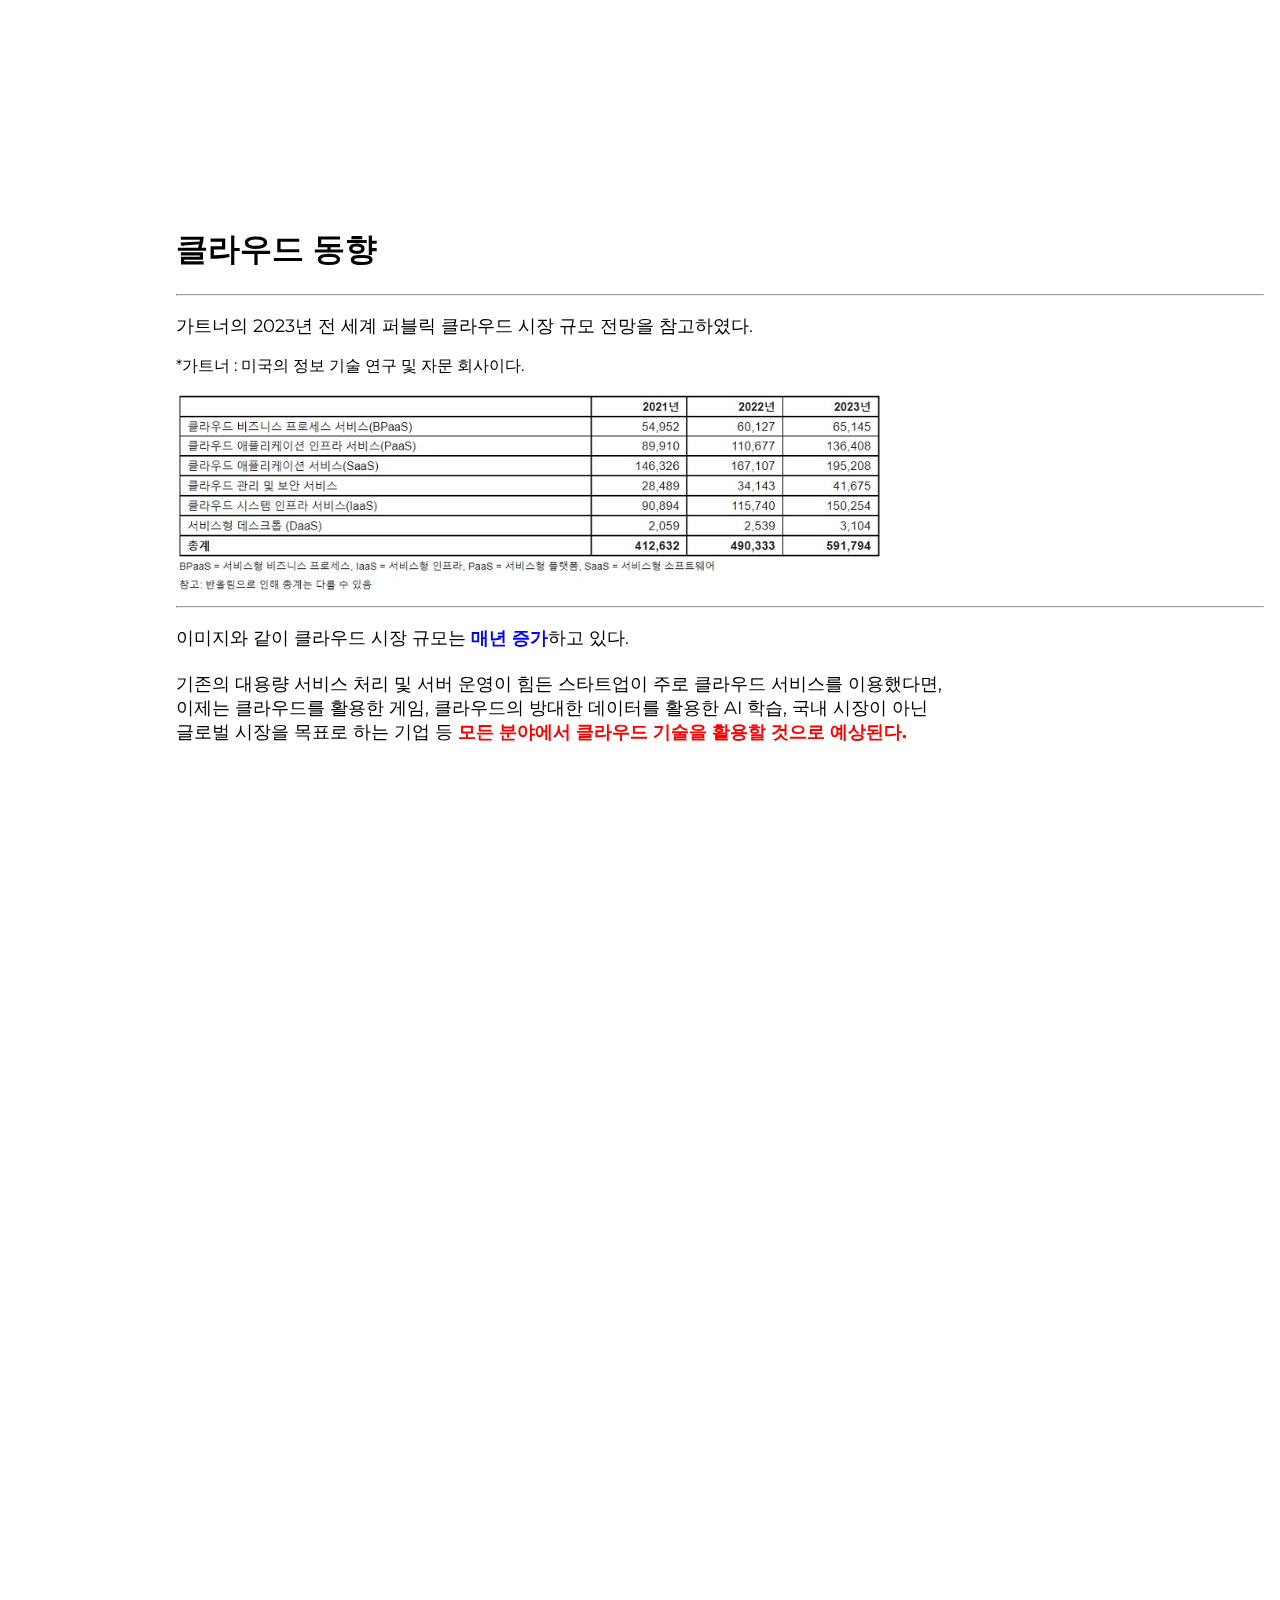
==== commit 1894b06c: "fix: 기술 동향 페이지 설명 수정" ====
--- a/content/content.html
+++ b/content/content.html
@@ -328,9 +328,9 @@
         <img src="./img/cloudup.jpg" style="width: 65%"/>
         <hr>
         <p class="nomalText">이미지와 같이 클라우드 시장 규모는 <span class="lineBColor">매년 증가</span>하고 있다.<br><br>
-        기존의 대용량 서비스 처리 및 서버 운영이 힘든 스타트업이 주로 클라우드 서비스를 이용했다면, <br>프로젝트
-        이제는 클라우드를 활용한 게임, 클라우드의 방대한 데이터를 활용한 AI 학습,<br>
-        국내 시장이 아닌 글로벌 시장을 목표로 하는 기업 등<span class="lineColor"> 모든 분야에서 클라우드 기술을 활용할 것으로 예상된다.</p>
+        기존의 대용량 서비스 처리 및 서버 운영이 힘든 스타트업이 주로 클라우드 서비스를 이용했다면, <br>
+        이제는 클라우드를 활용한 게임, 클라우드의 방대한 데이터를 활용한 AI 학습,
+        국내 시장이 아닌<br>글로벌 시장을 목표로 하는 기업 등<span class="lineColor"> 모든 분야에서 클라우드 기술을 활용할 것으로 예상된다.</p>
         </span></p>
     </div>
     <script src="content.js"></script>
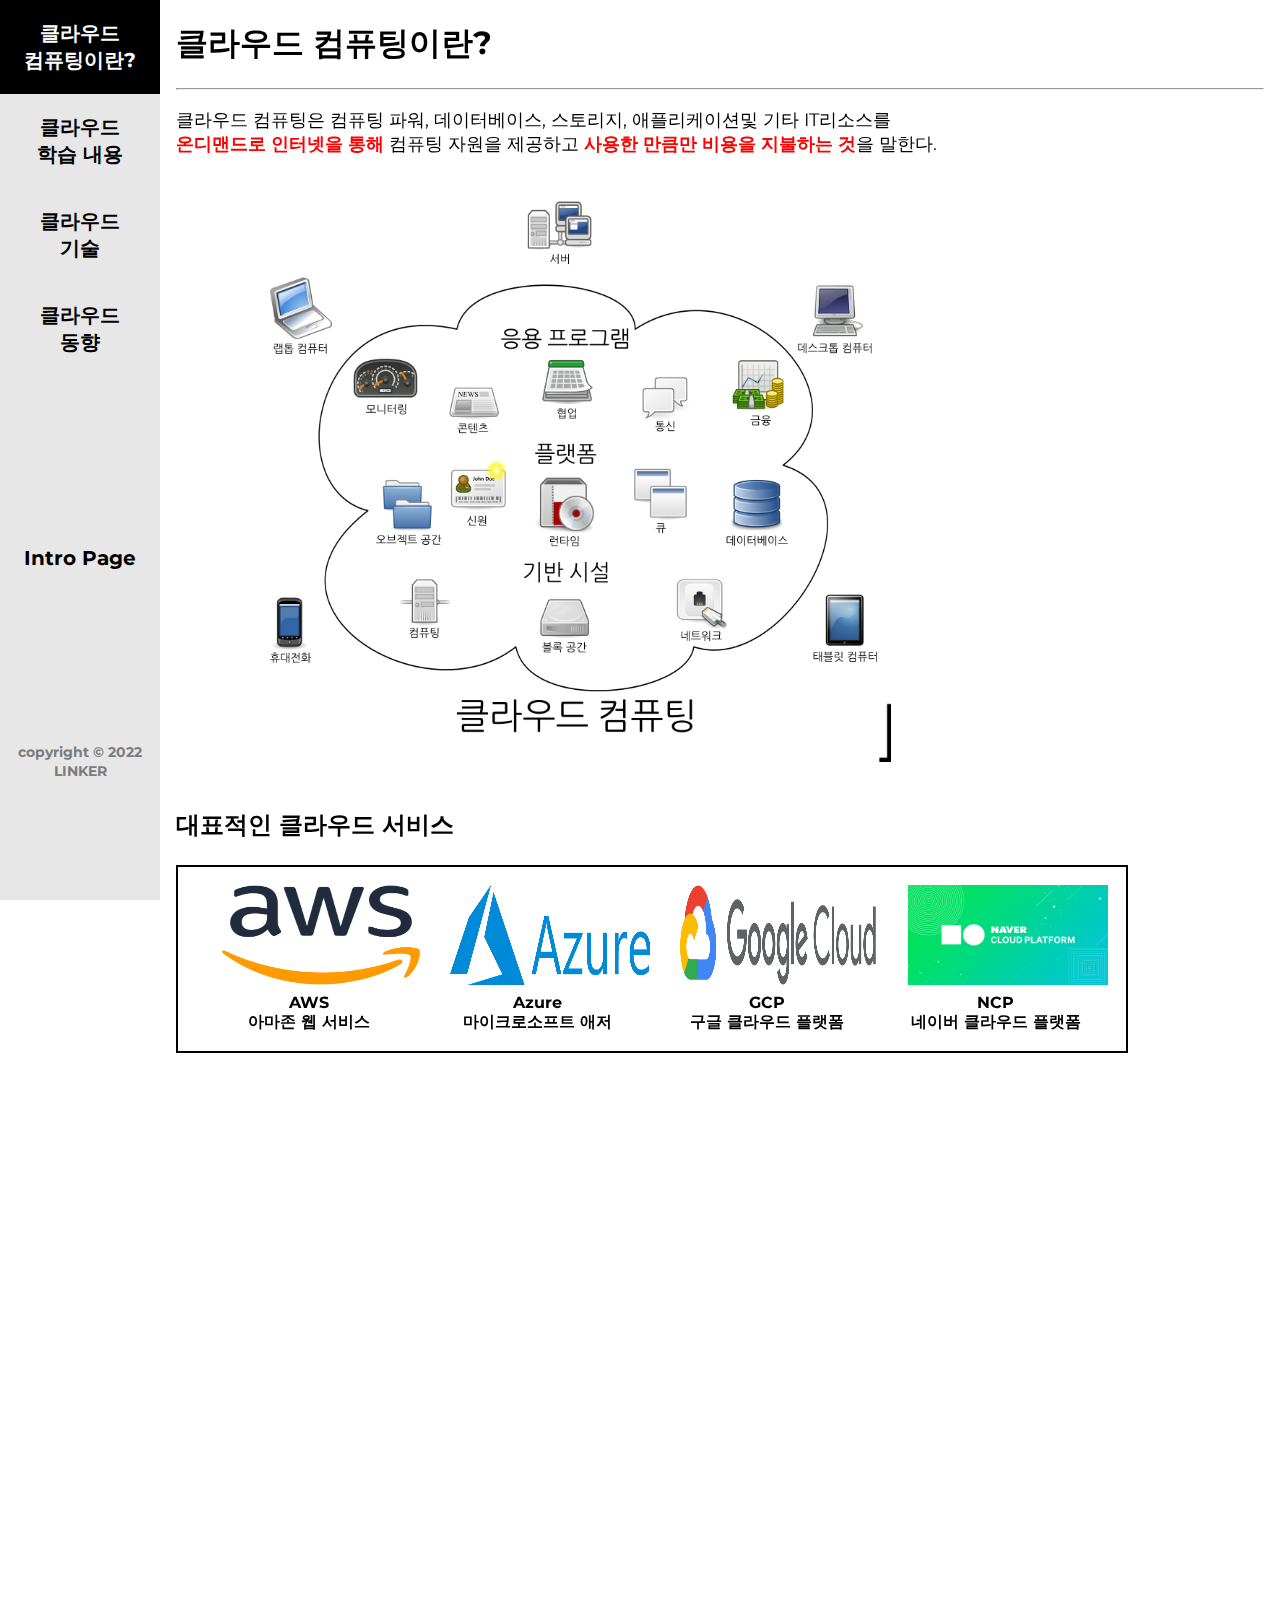
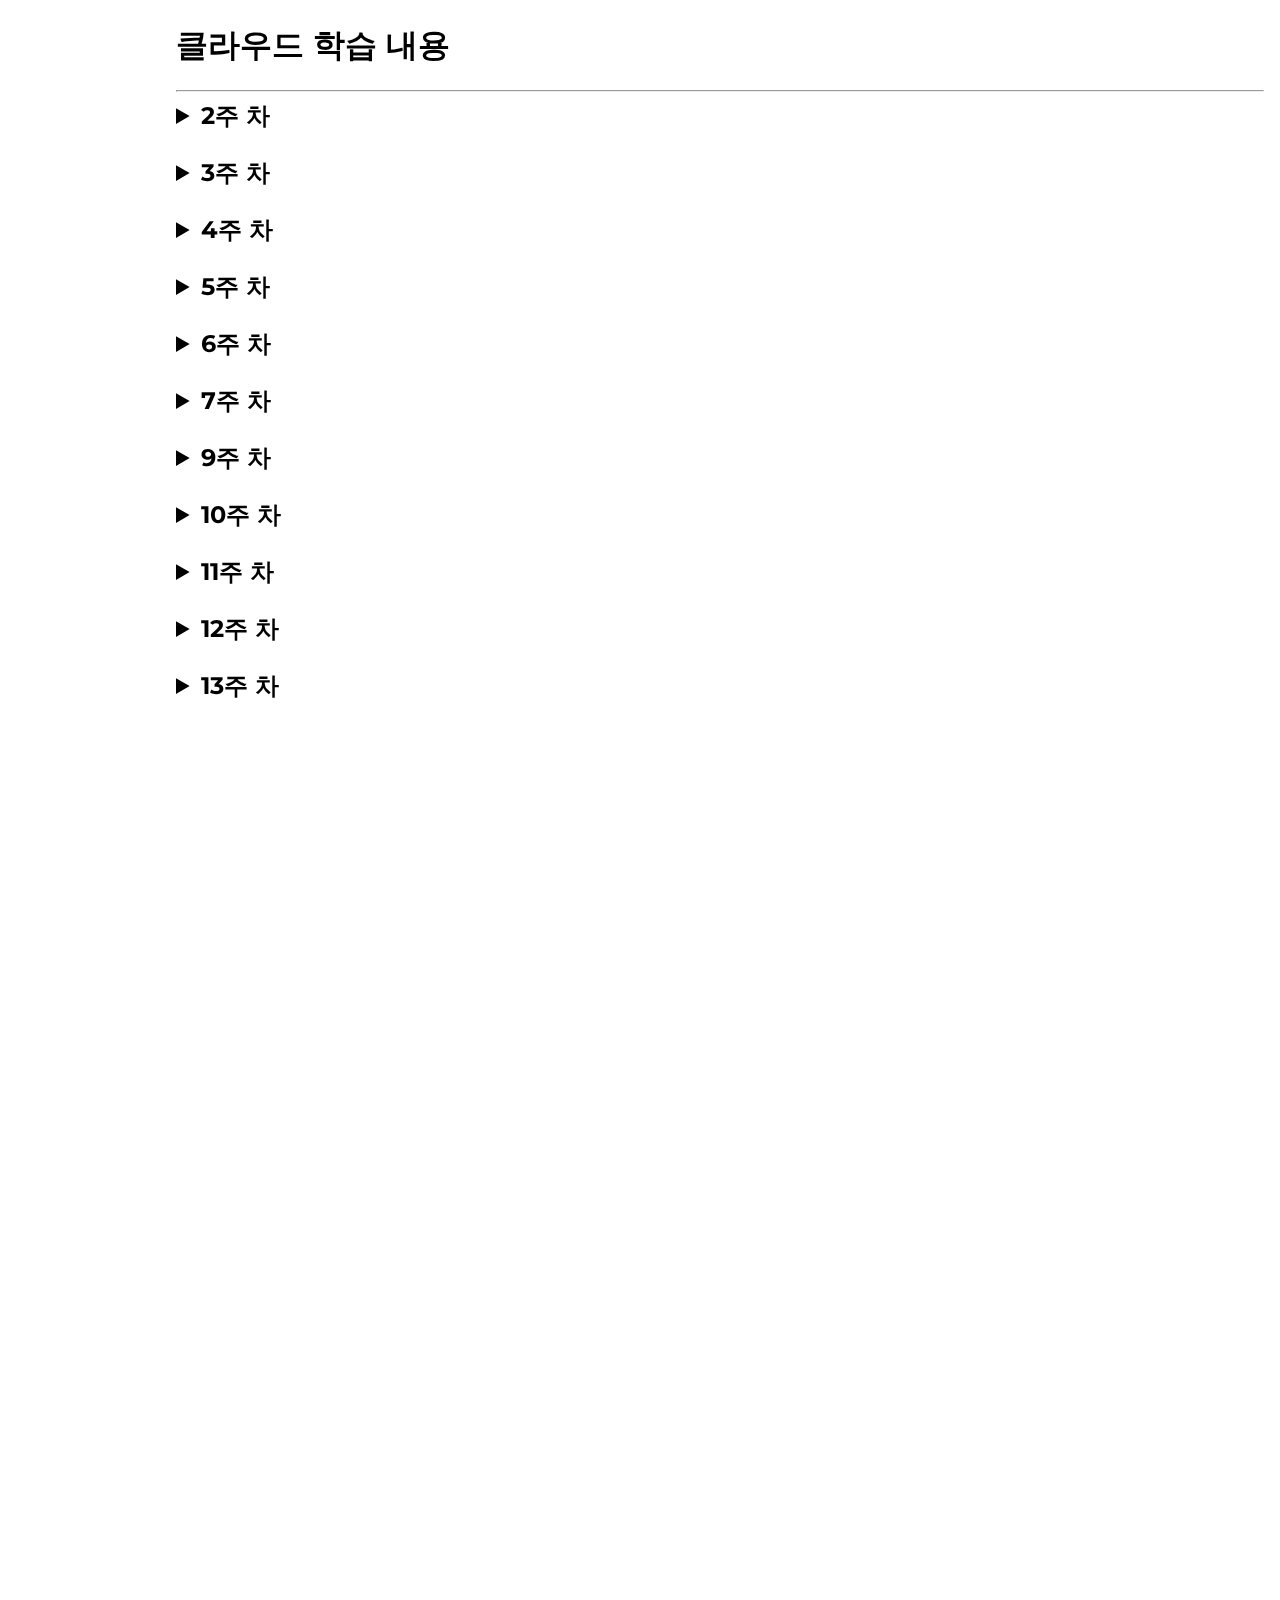
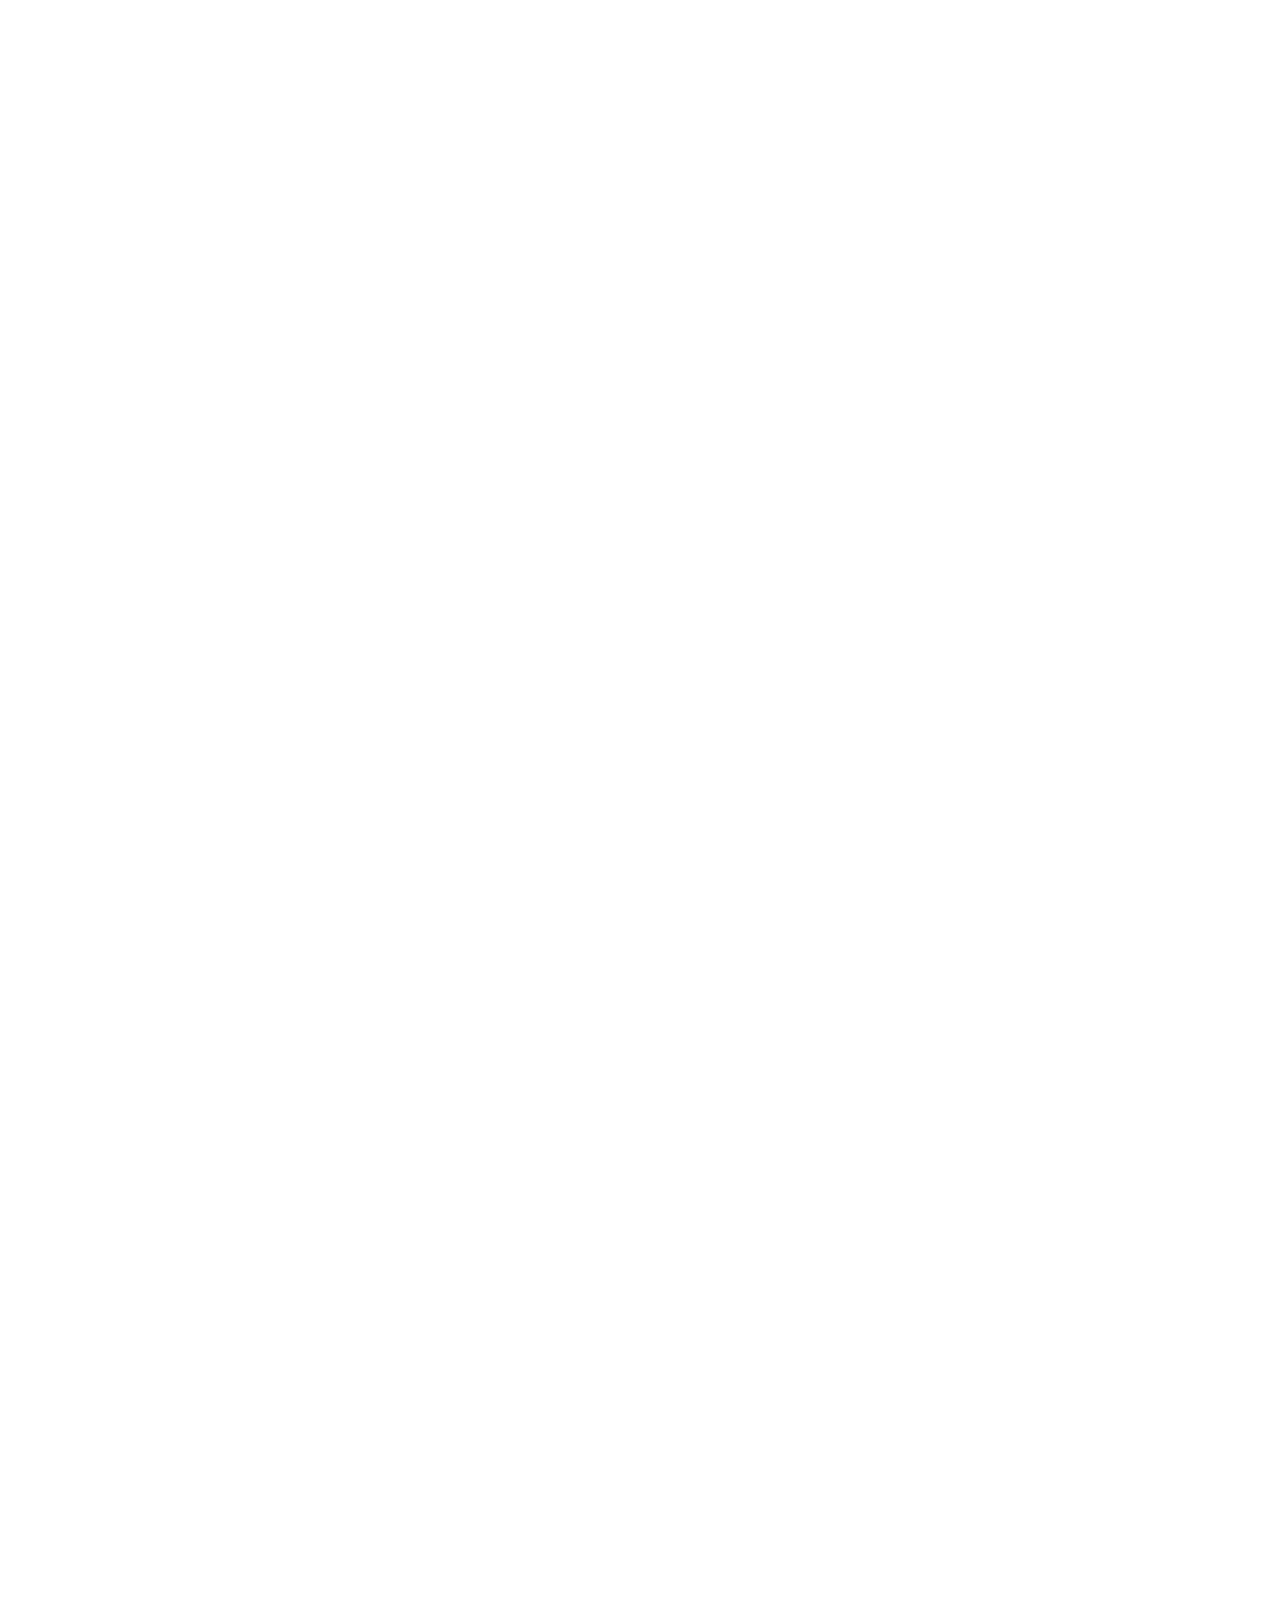
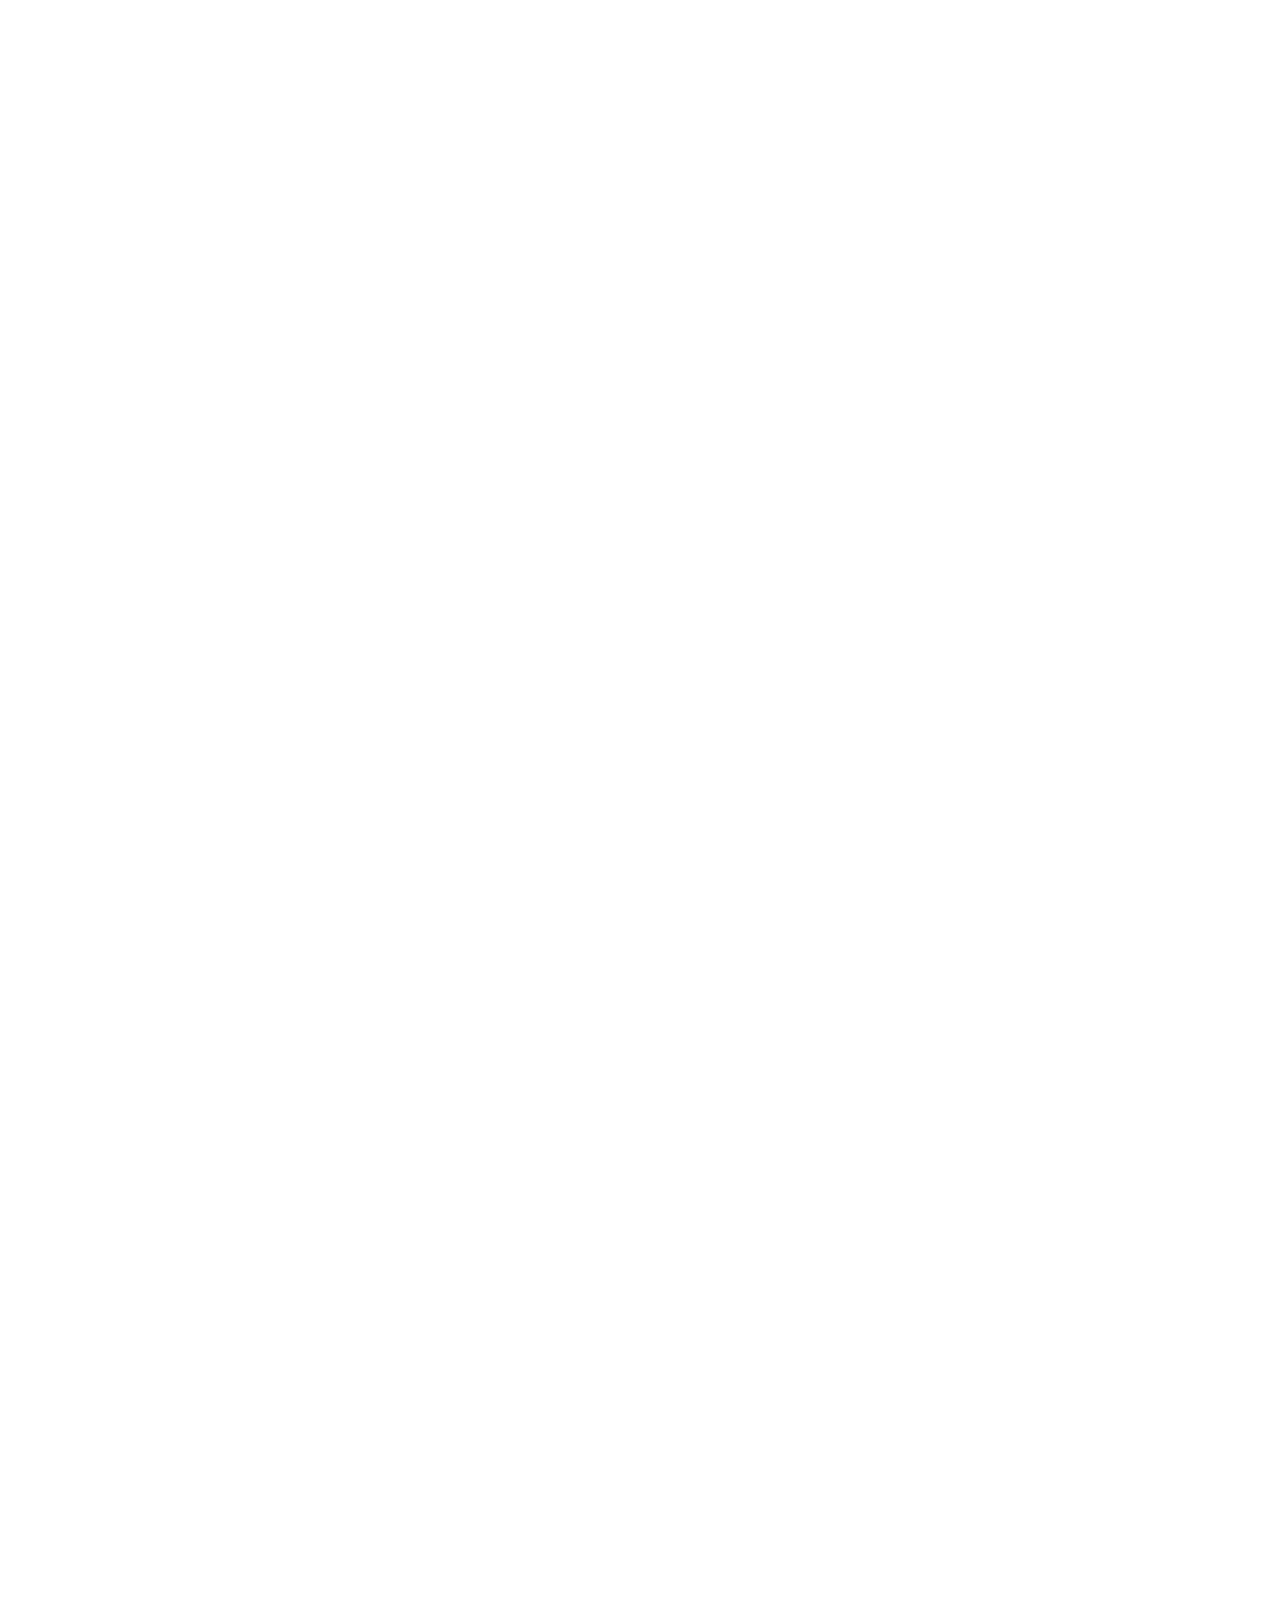
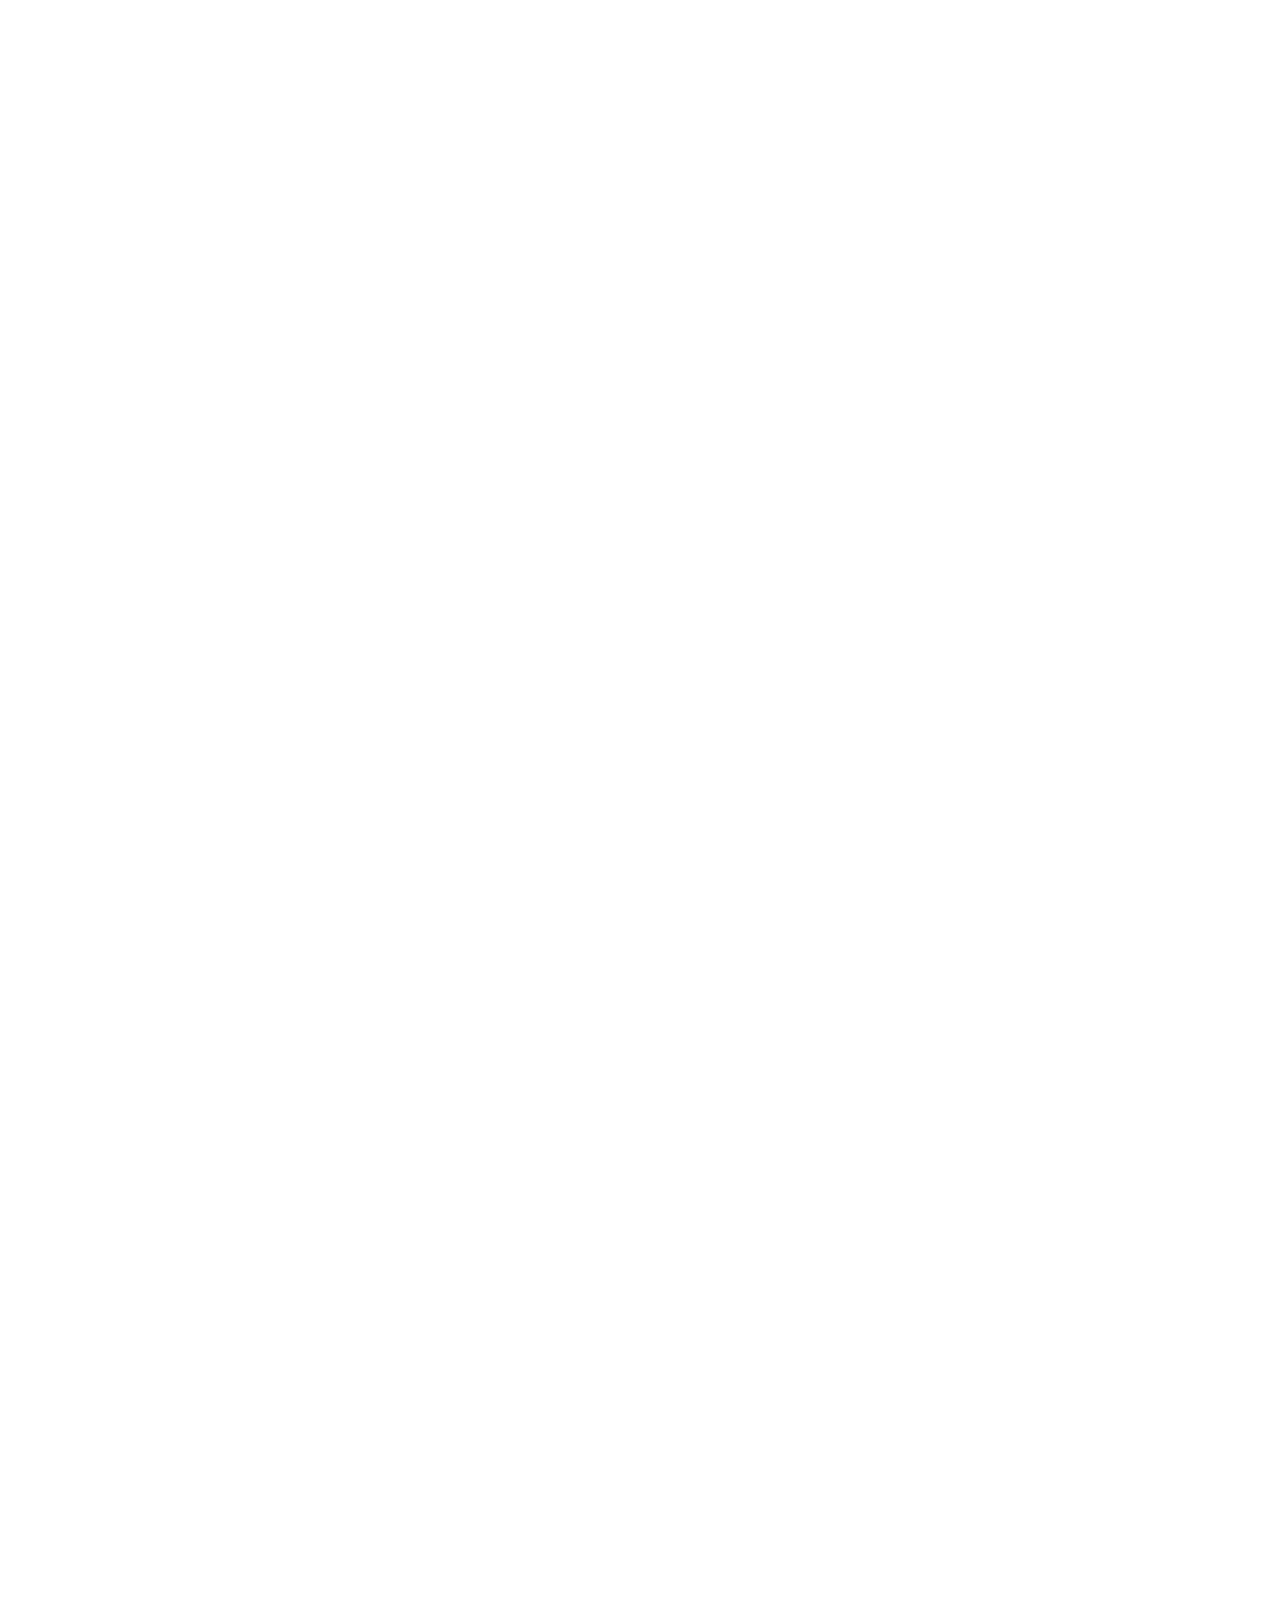
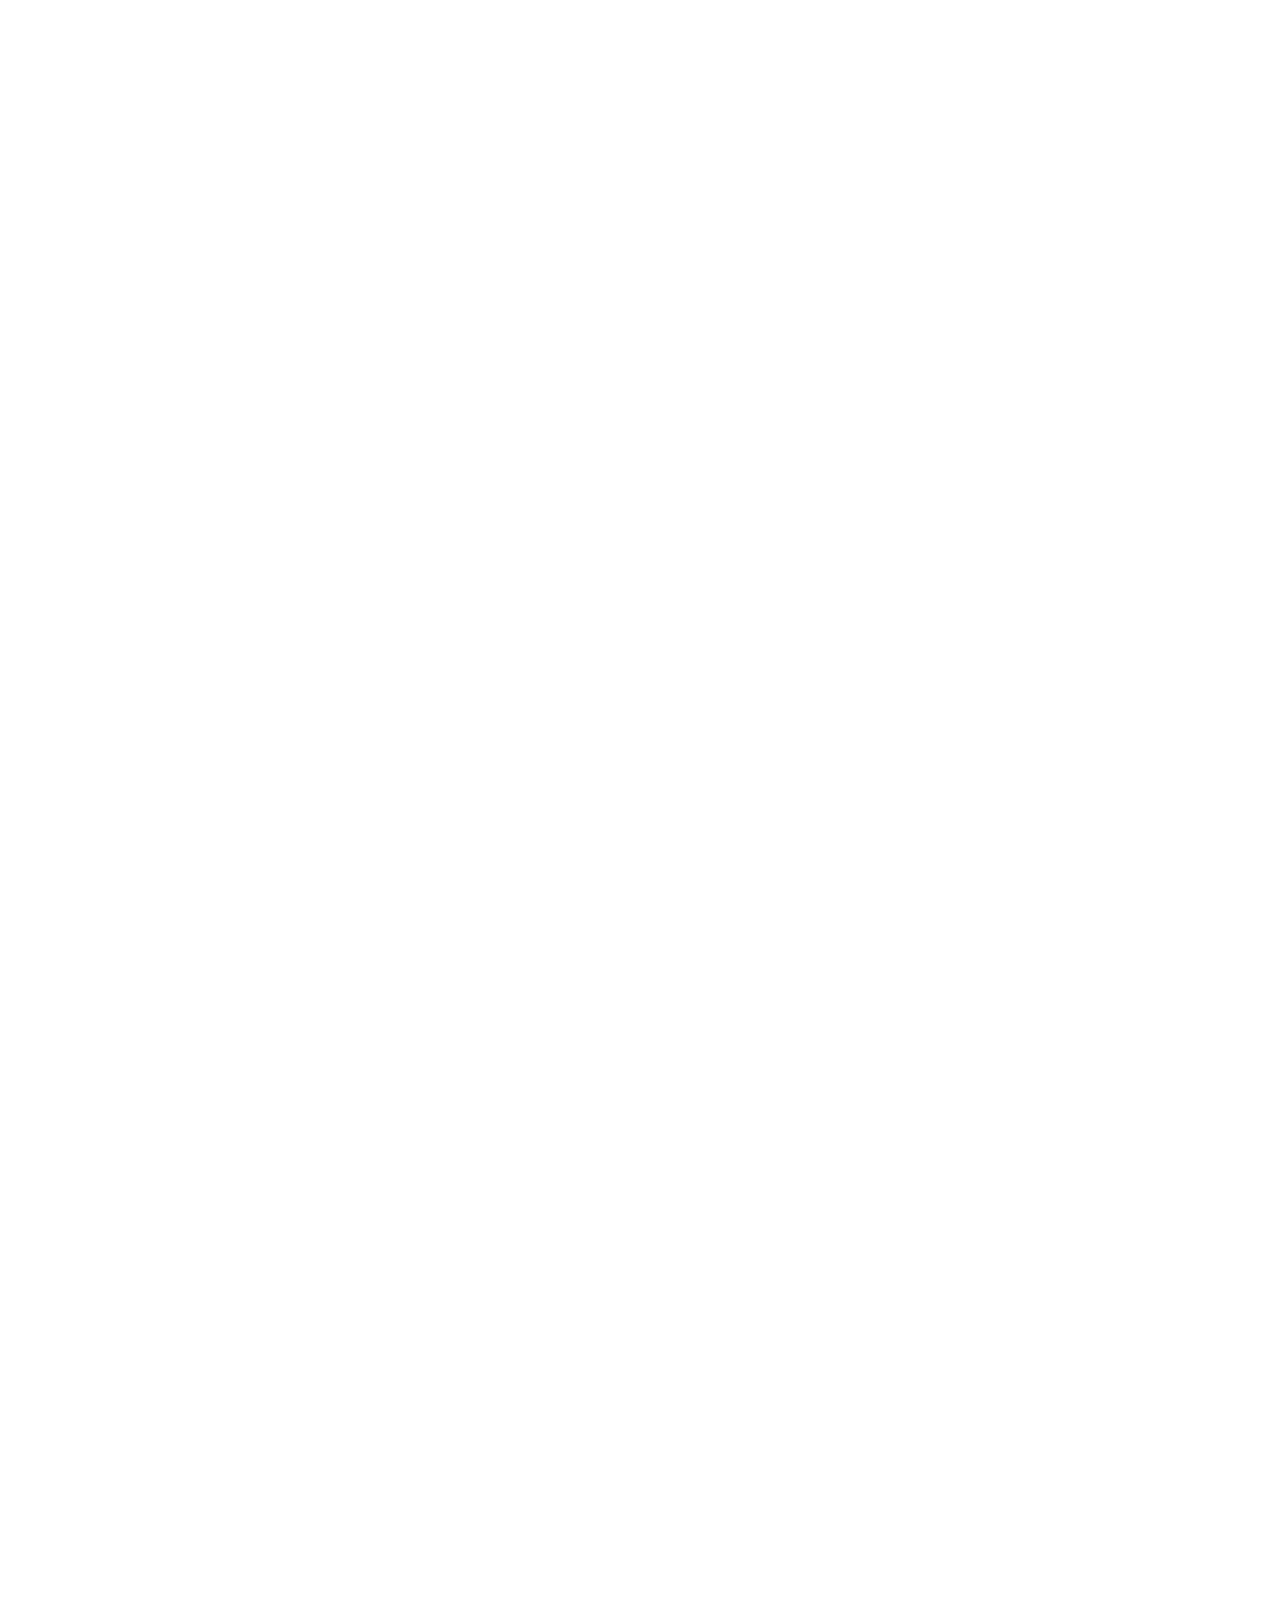
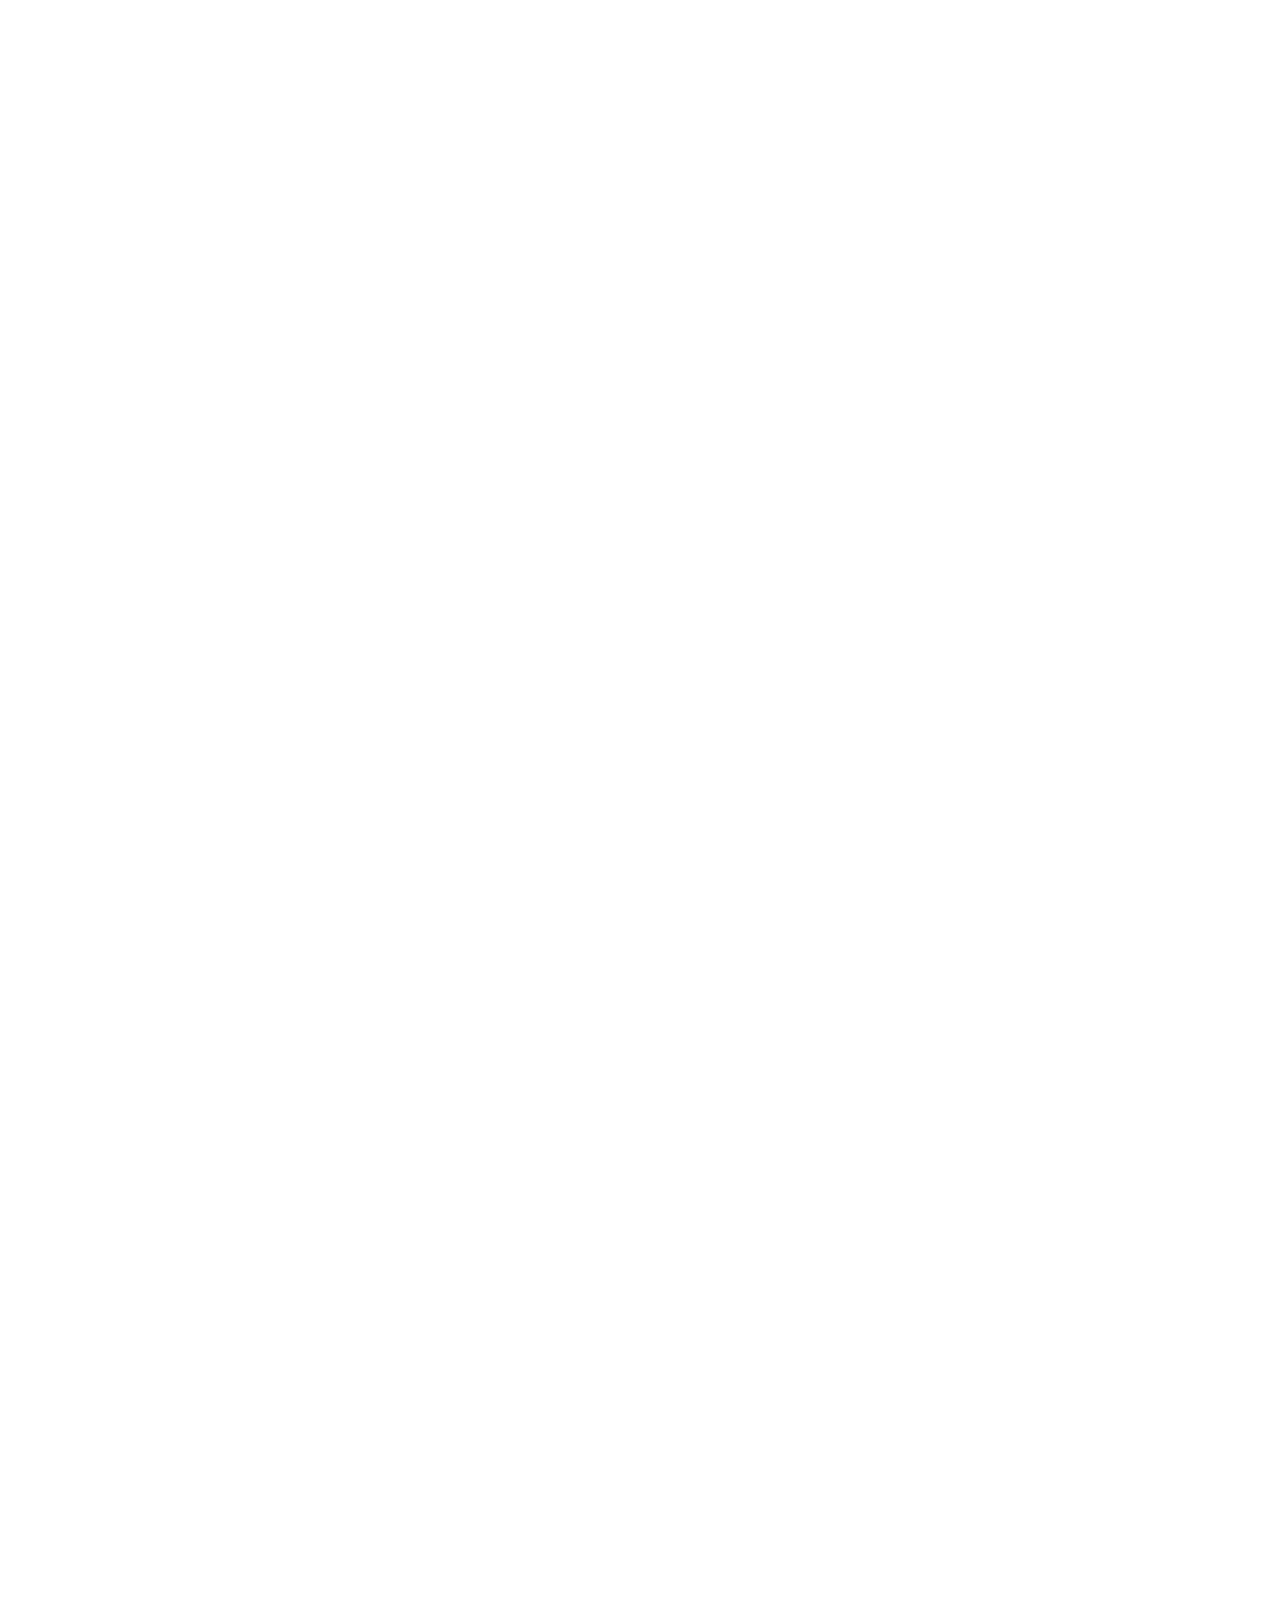
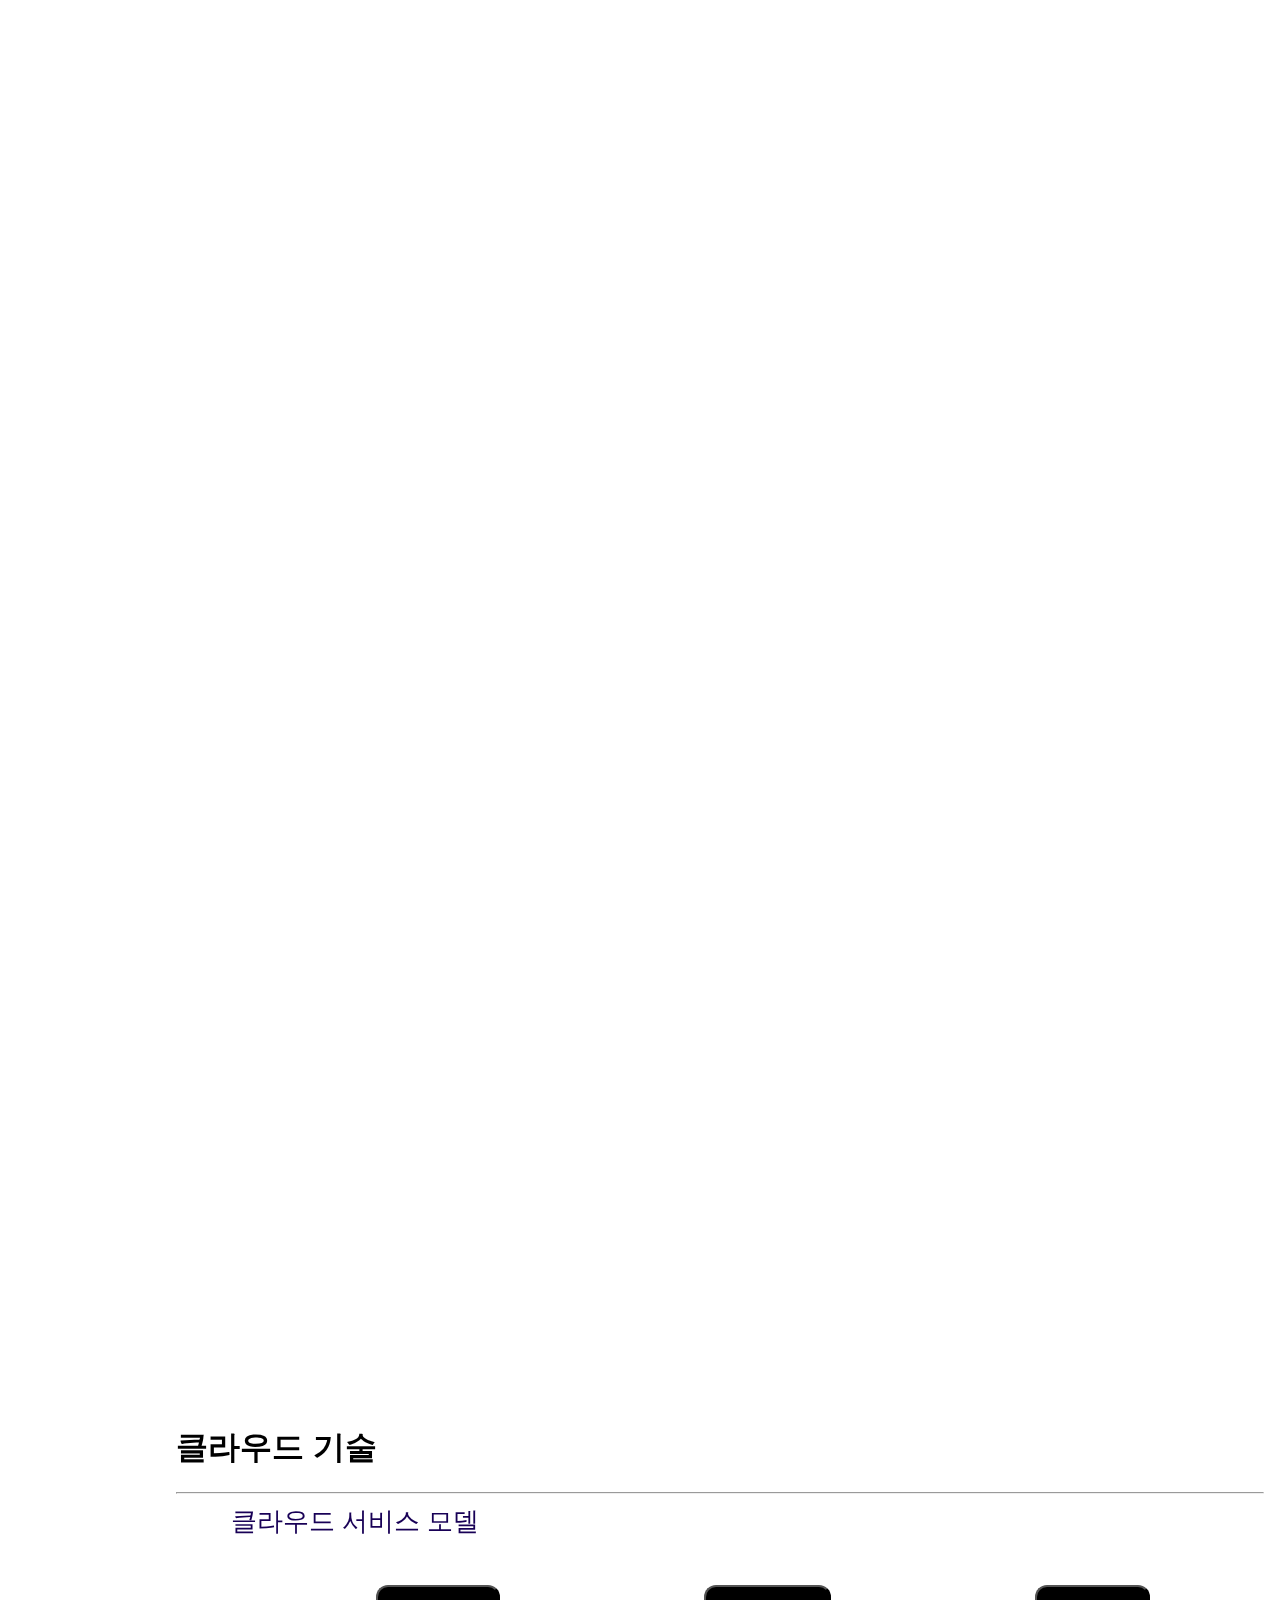
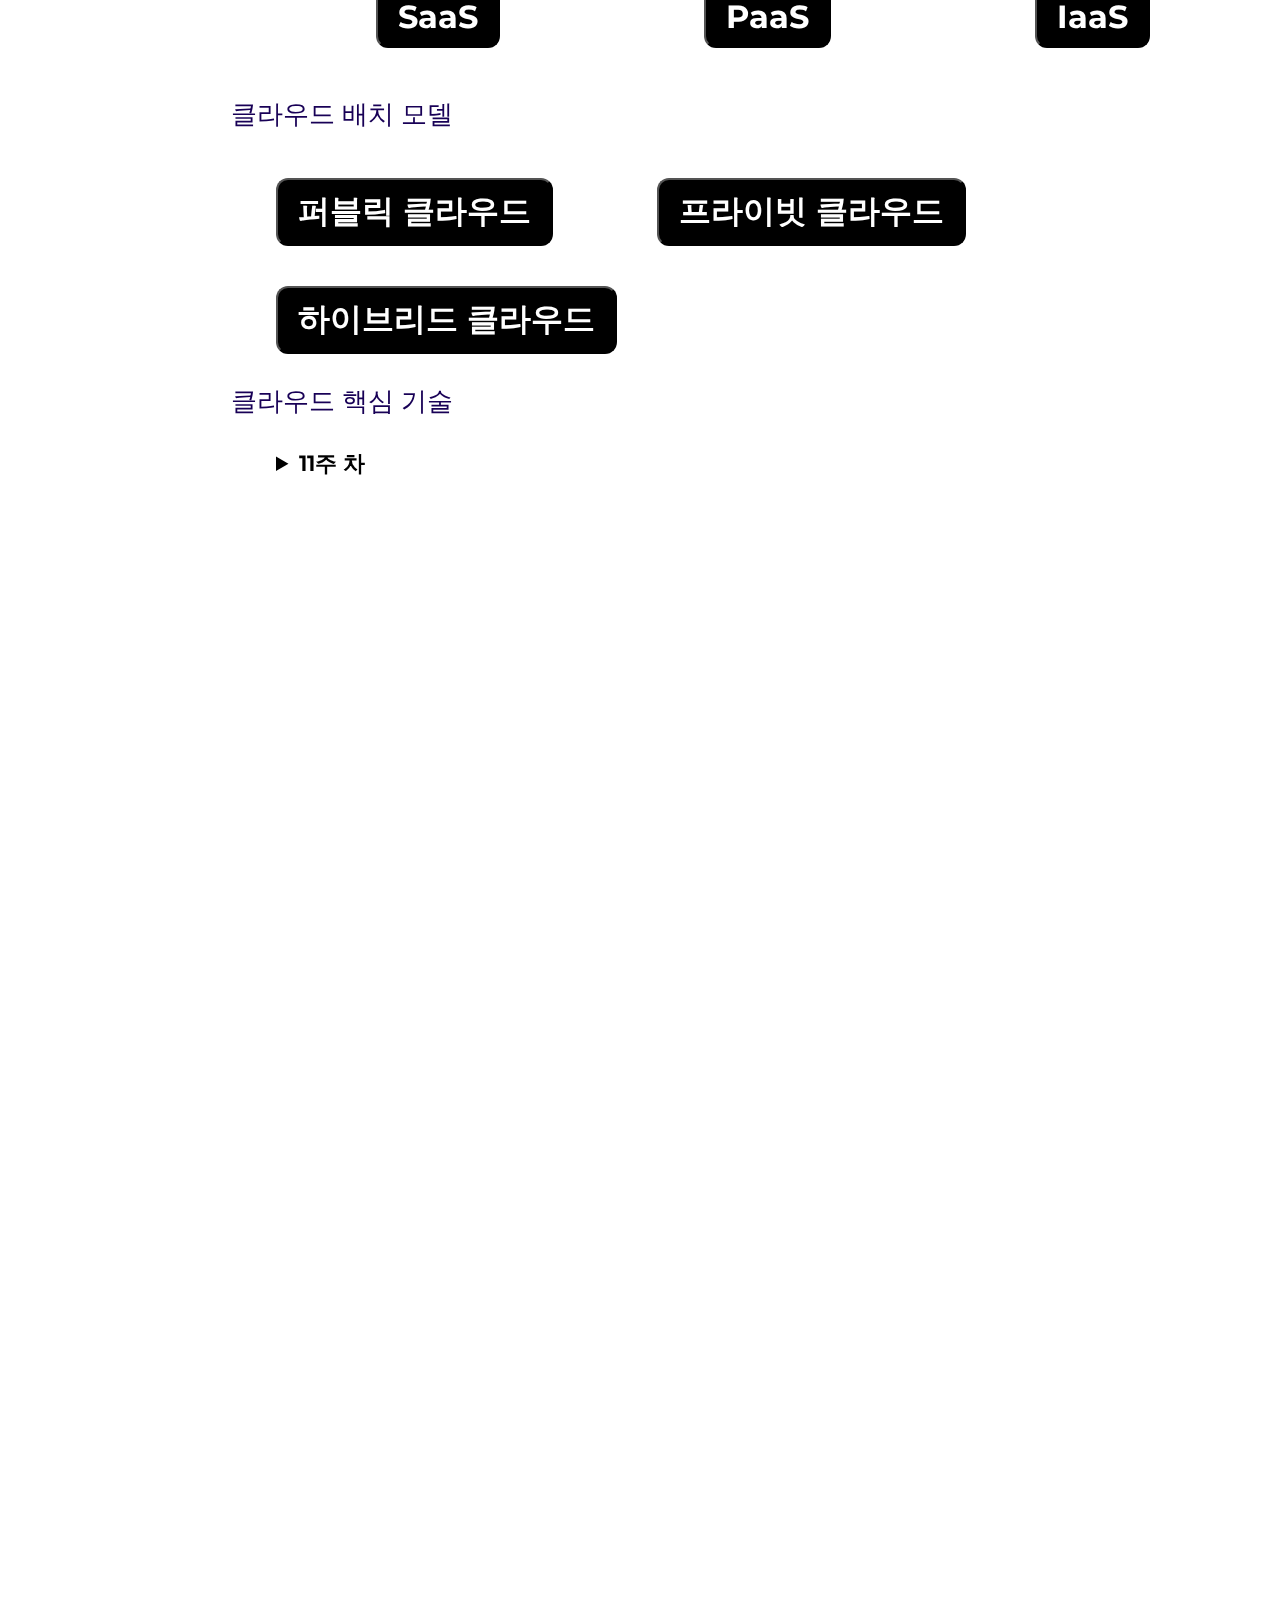
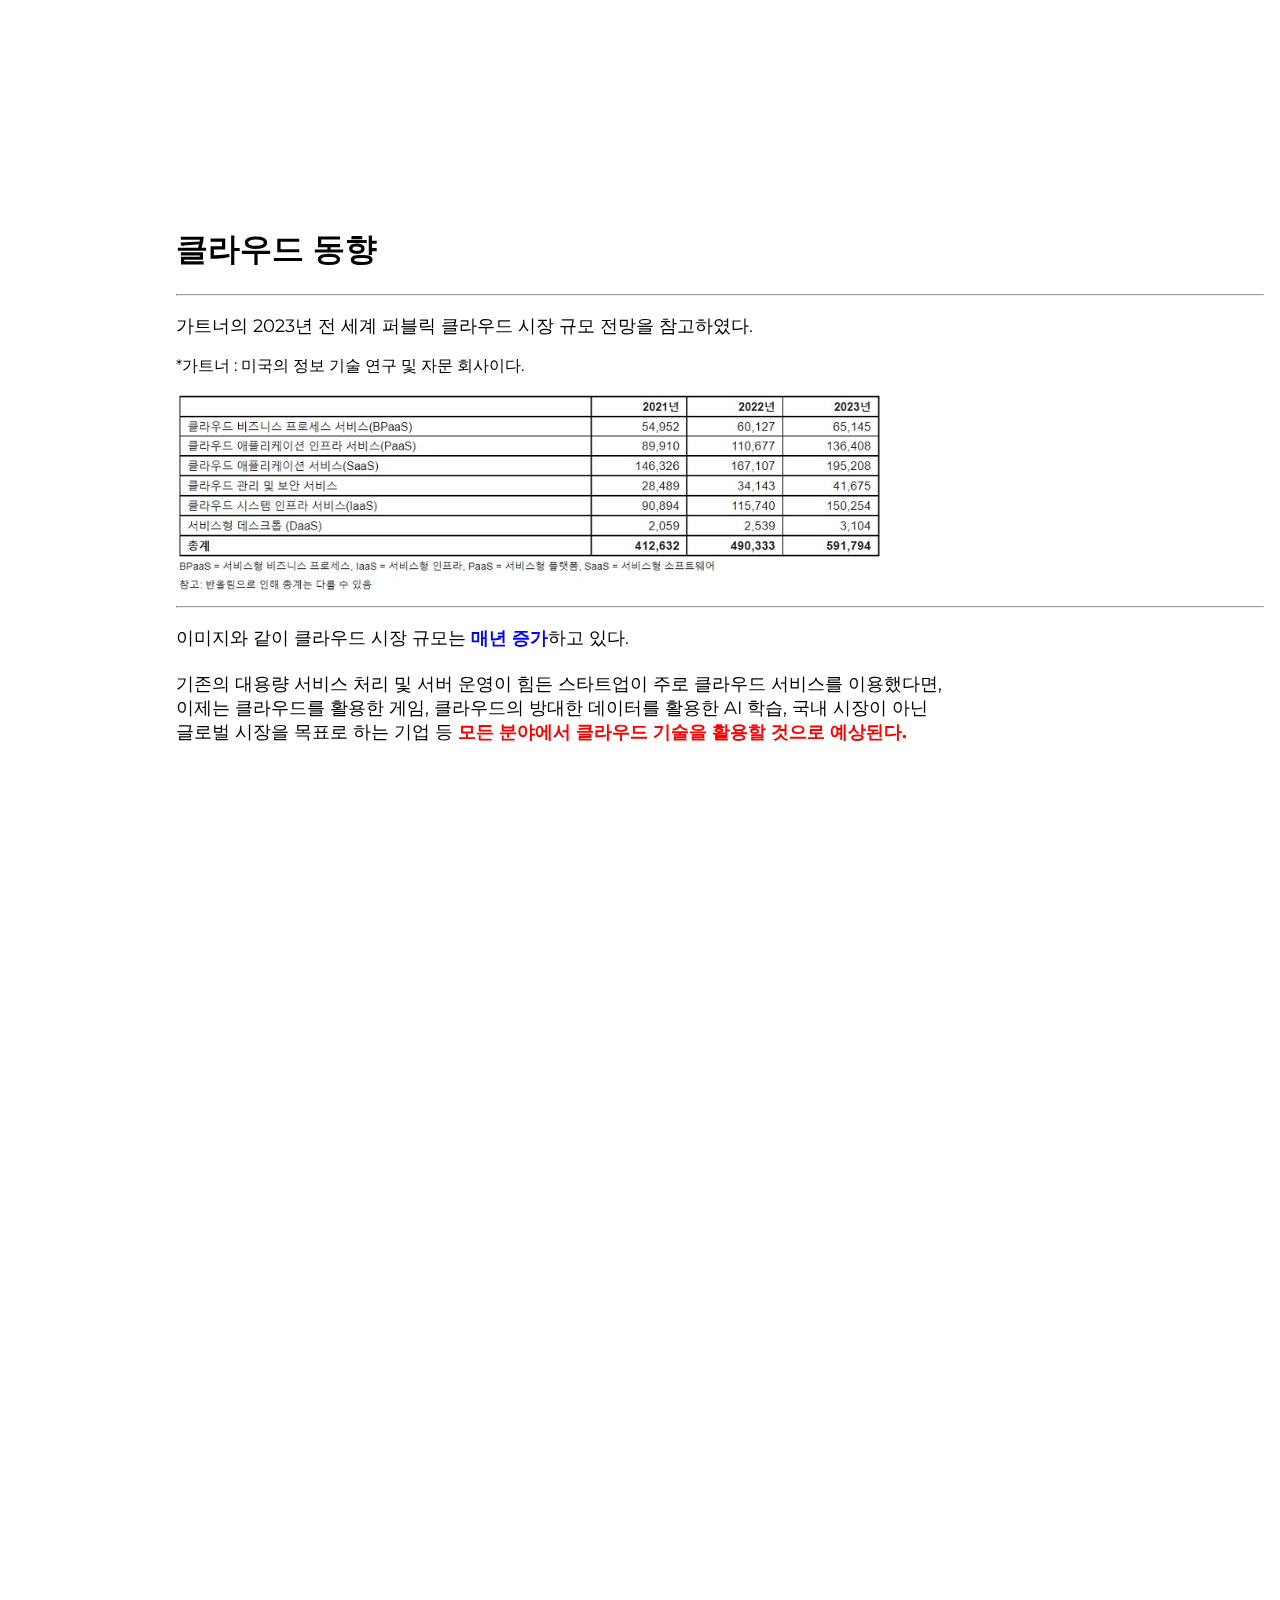
==== commit 9738c49a: "add: 클라우드 기술 부분 추가" ====
--- a/content/content.html
+++ b/content/content.html
@@ -190,6 +190,8 @@
         <h1>클라우드 기술</h1>
         <hr>
 
+        <p class="skillText">클라우드 서비스 모델</p>
+
         <button id="show" class="btnSet">SaaS</button>
             <div class="background">
             <div class="window">
@@ -248,6 +250,7 @@
         </div>
         <br><br>
 
+        <p class="skillText">클라우드 배치 모델</p>
         <!-- 클라우드 운영 모델 -->
         <button id="show4" class="btnCSet">퍼블릭 클라우드</button>
 
@@ -317,6 +320,21 @@
     </div>
 </div>
 </div>
+
+<!-- 중요 기술 들-->
+
+<p class="skillText">클라우드 핵심 기술</p>
+<details class="skillDText">
+    <summary>11주 차</summary>
+                <p class="nomalText">
+                    1. AWS 실습 - Lambda
+                    <br>
+                    2. Azure - Introduction
+                    <br>
+                    3. Azure - Getting Started
+                </p>
+
+</details>
     
     </div>
 
--- a/content/content.css
+++ b/content/content.css
@@ -58,8 +58,9 @@
   }
 
 .copyRight {
-    color: rgb(30, 0, 255);
+    color: rgb(124, 124, 124);
     font-size: 14px;
+    font-weight: bold;
     text-decoration: none;
   }
 
@@ -83,6 +84,22 @@
 .subTitle {
     font-size: 24px;
     font-weight: bold;
+}
+
+.skillText {
+    font-size: 26px;
+    font-weight: 500;
+    color: rgb(24, 0, 86);
+    margin-top:10px;
+    margin-left: 55px;
+}
+
+.skillDText {
+  font-size: 22px;
+  font-weight: 650;
+  color: rgb(0, 0, 0);
+  margin-top:30px;
+  margin-left: 100px;
 }
 
 /* modal용 text */
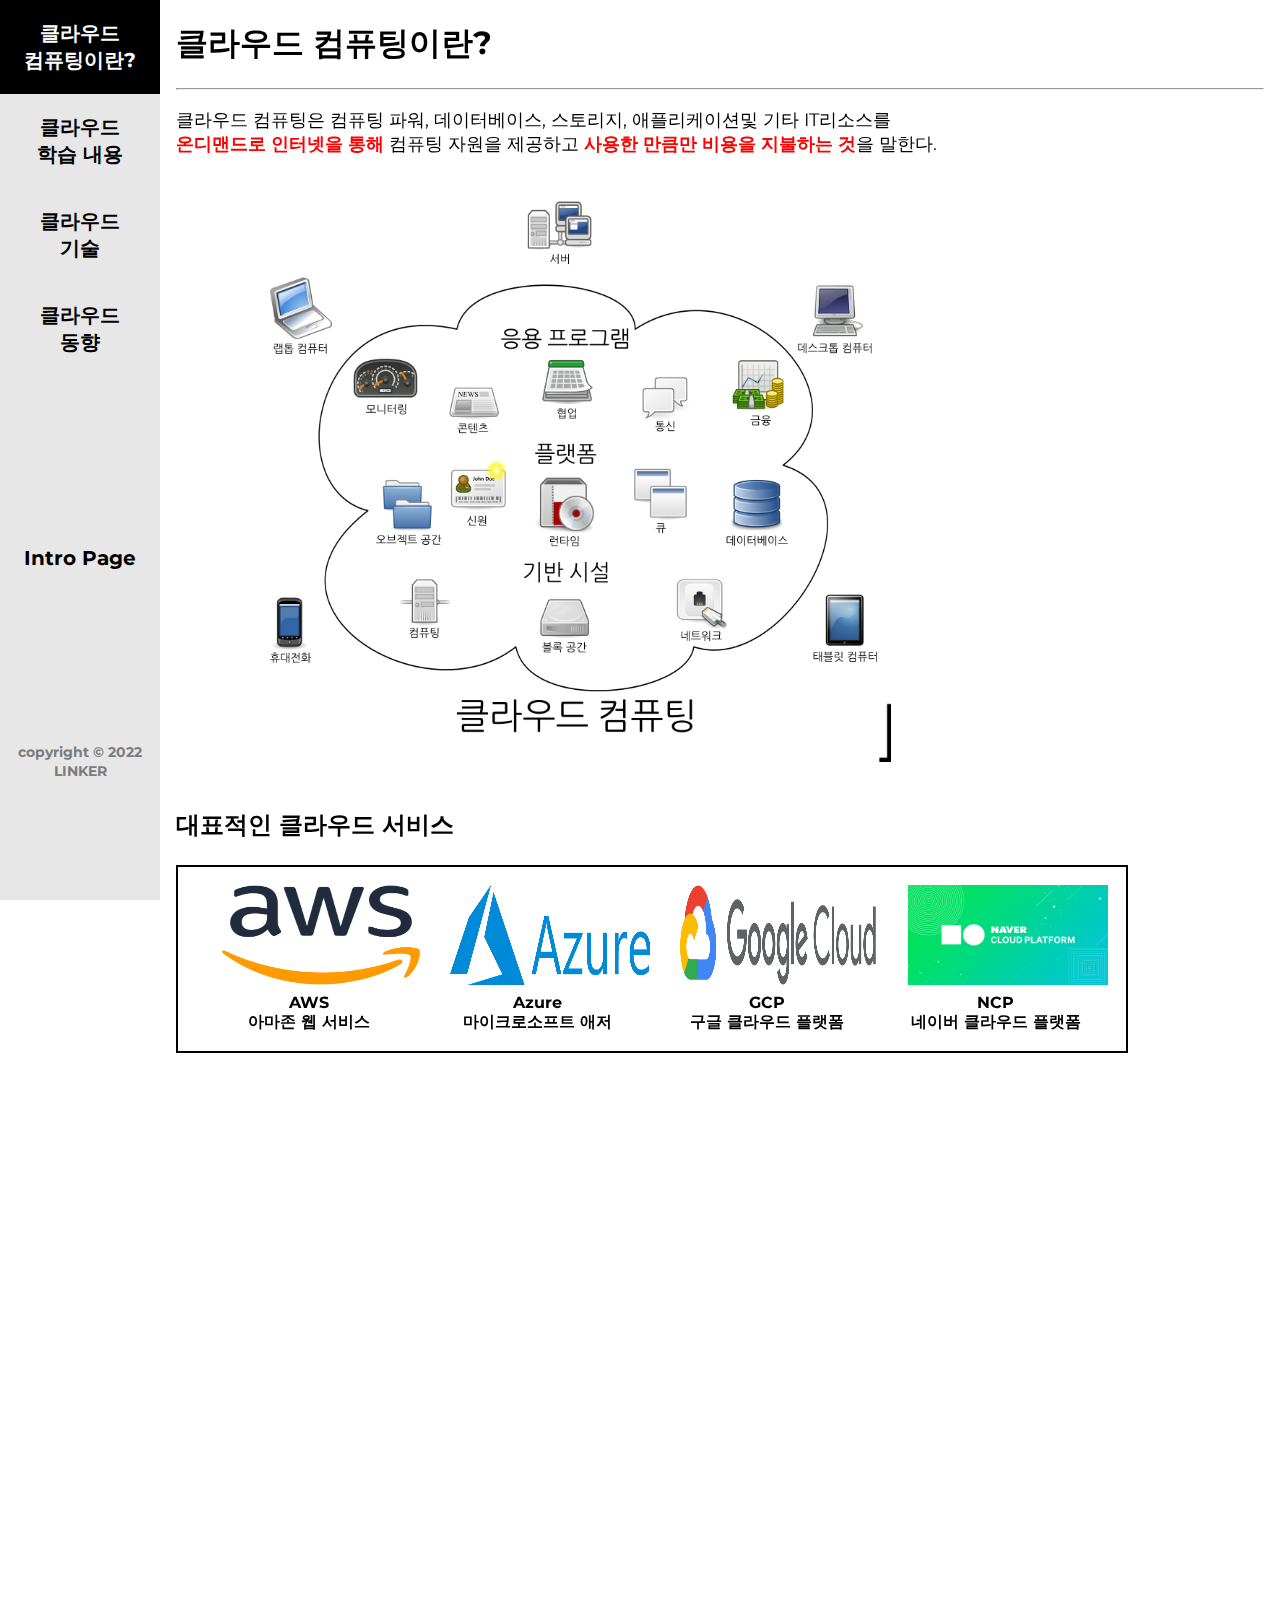
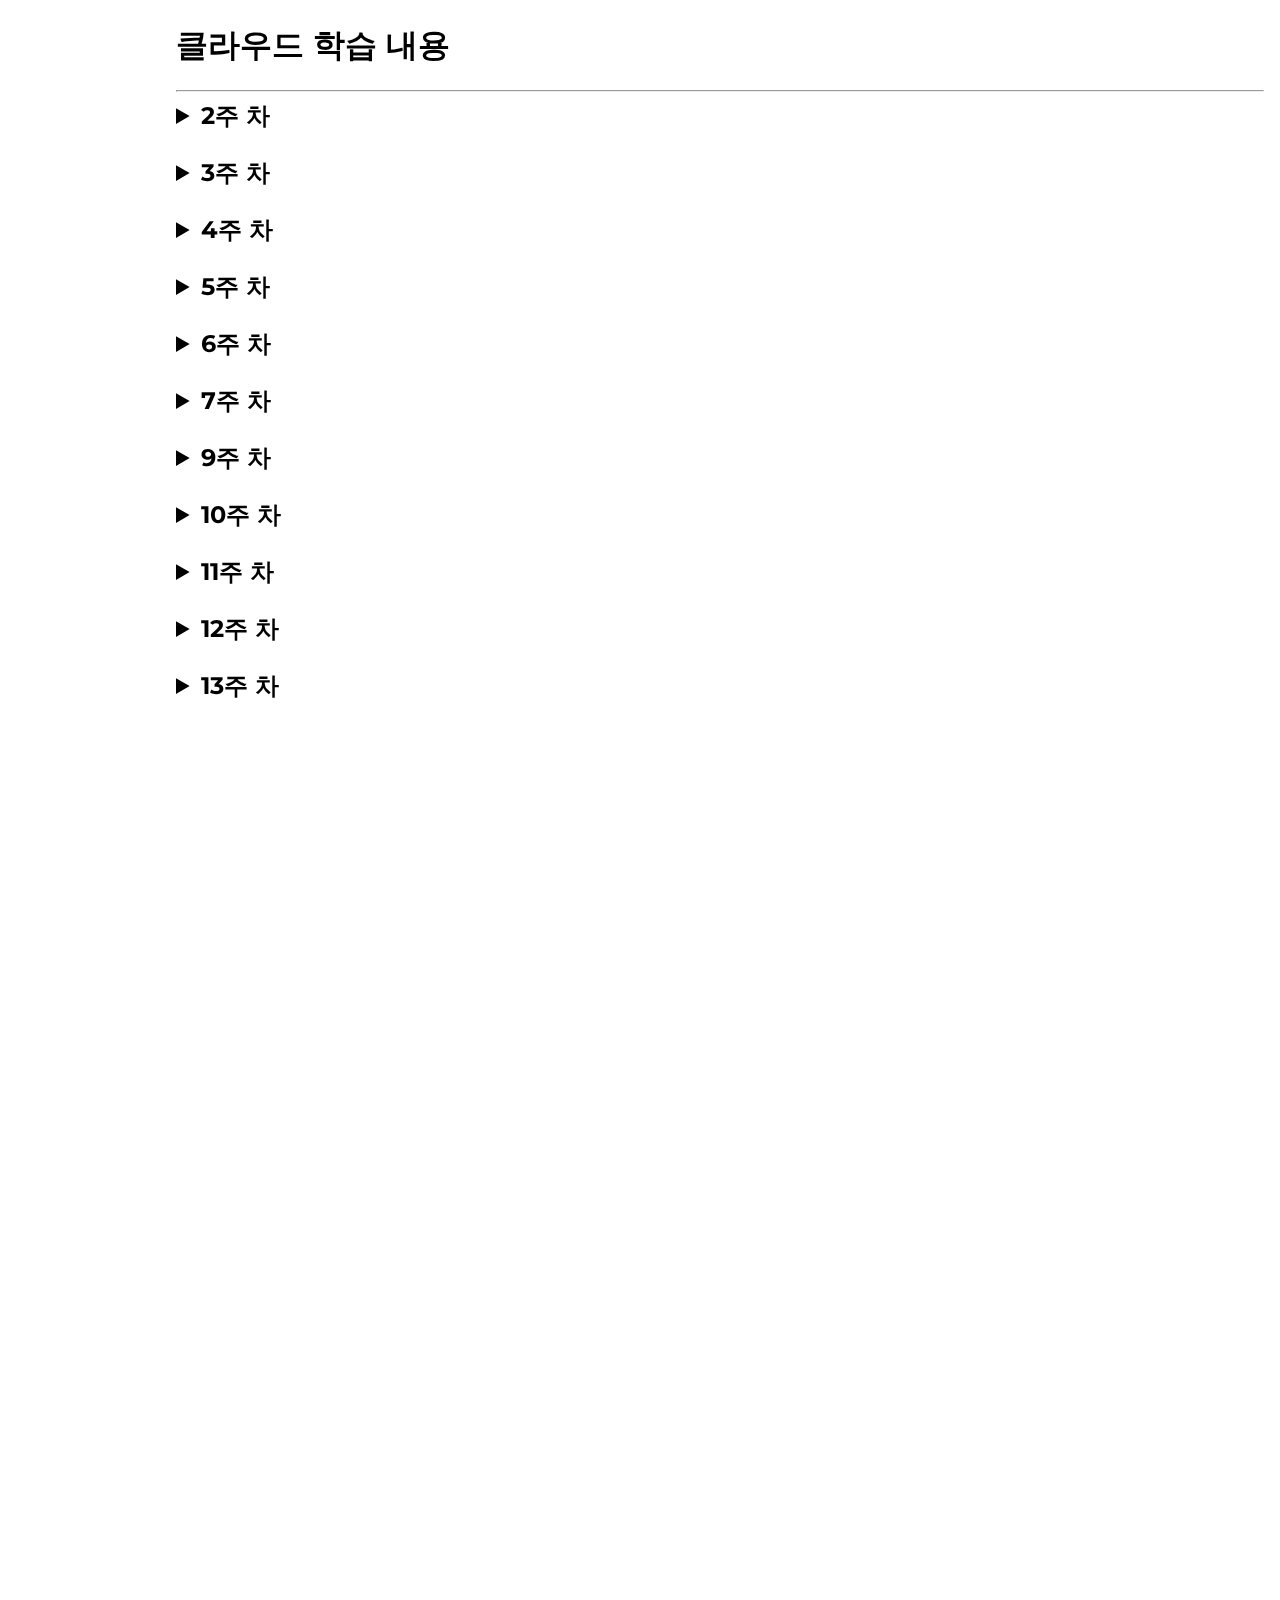
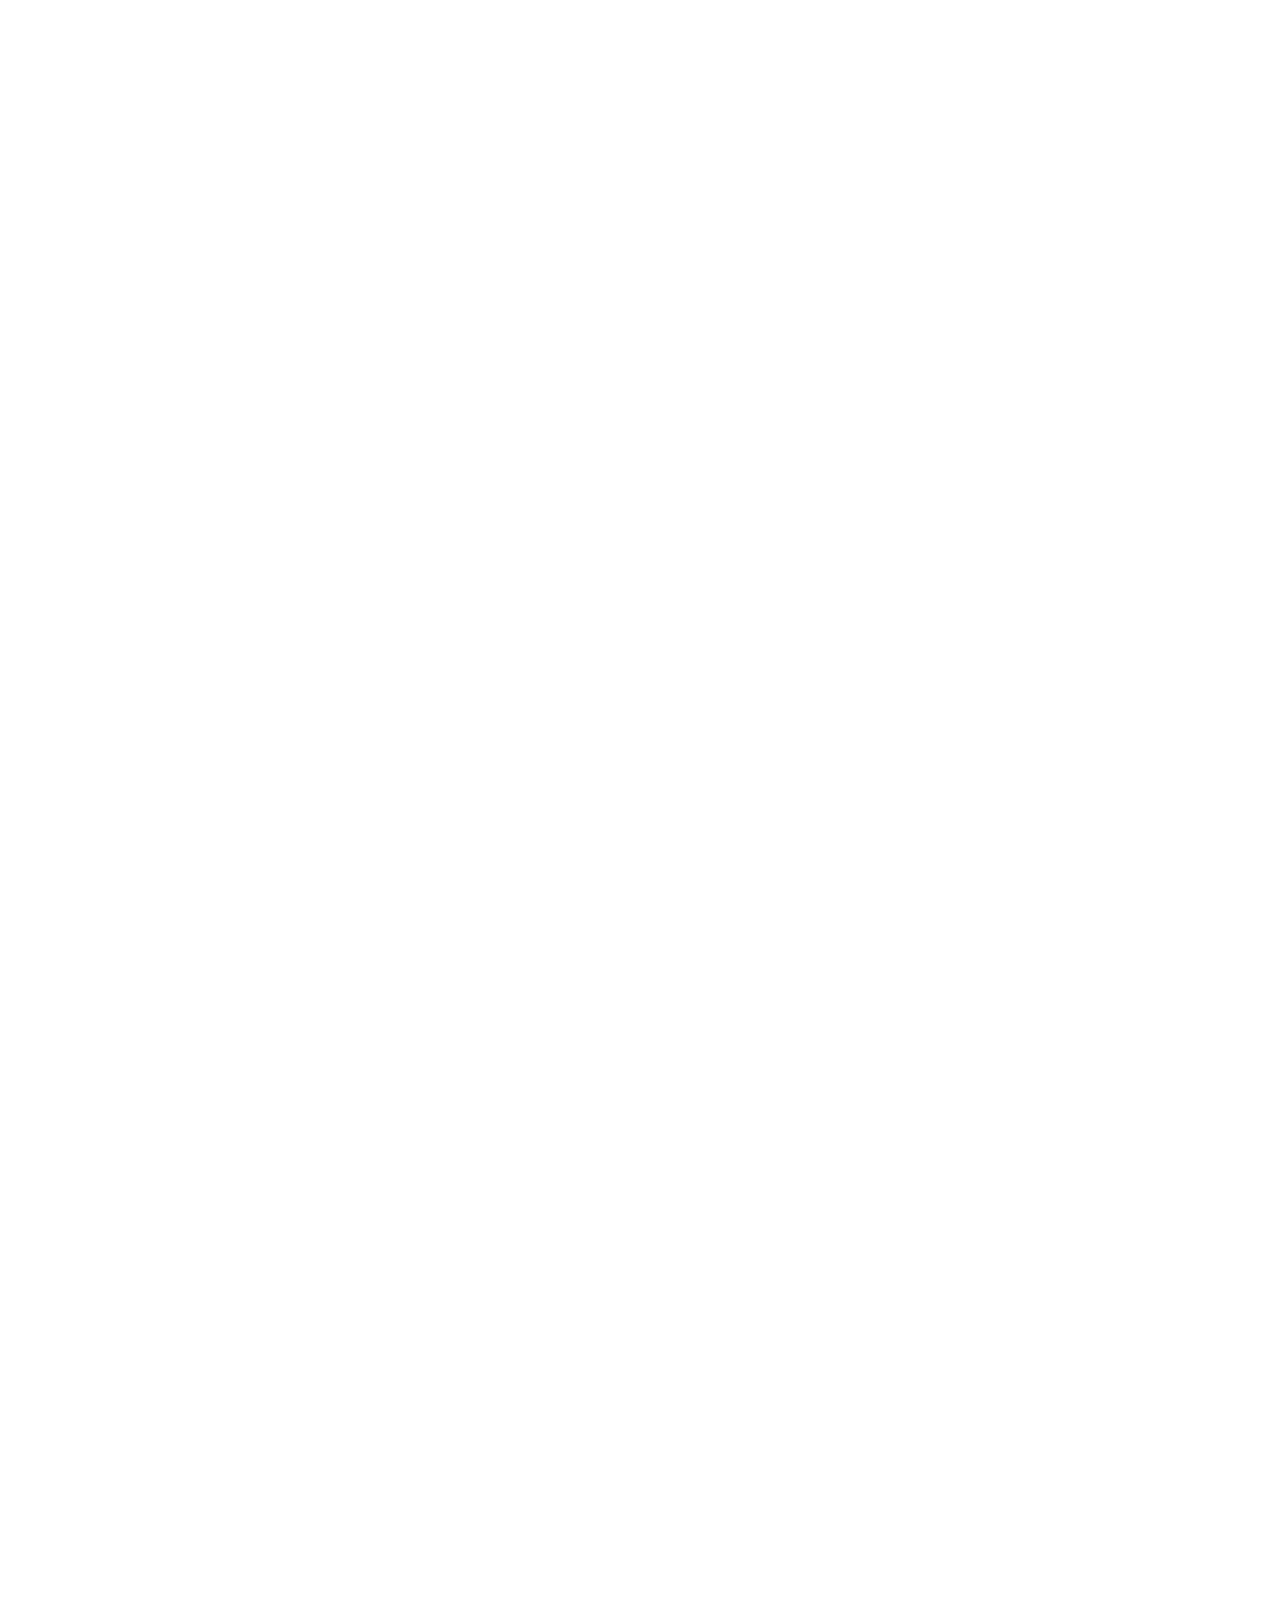
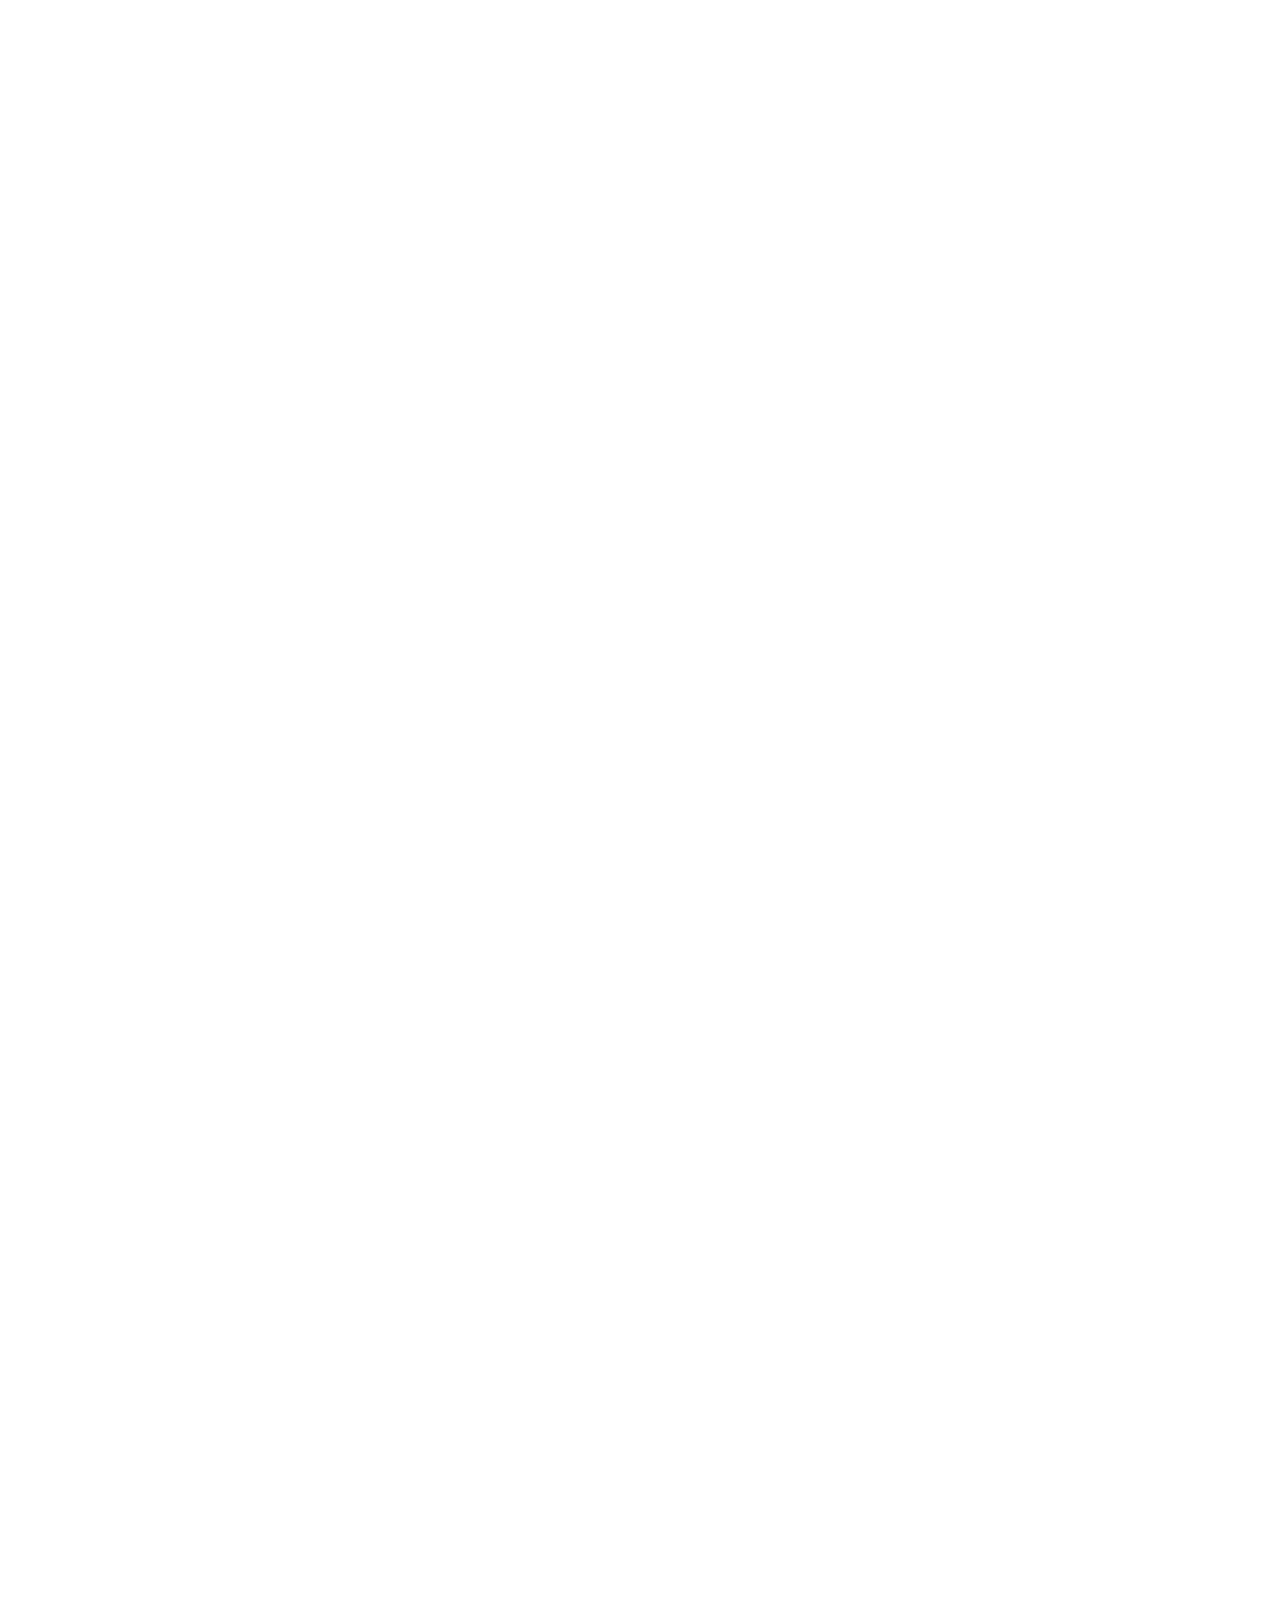
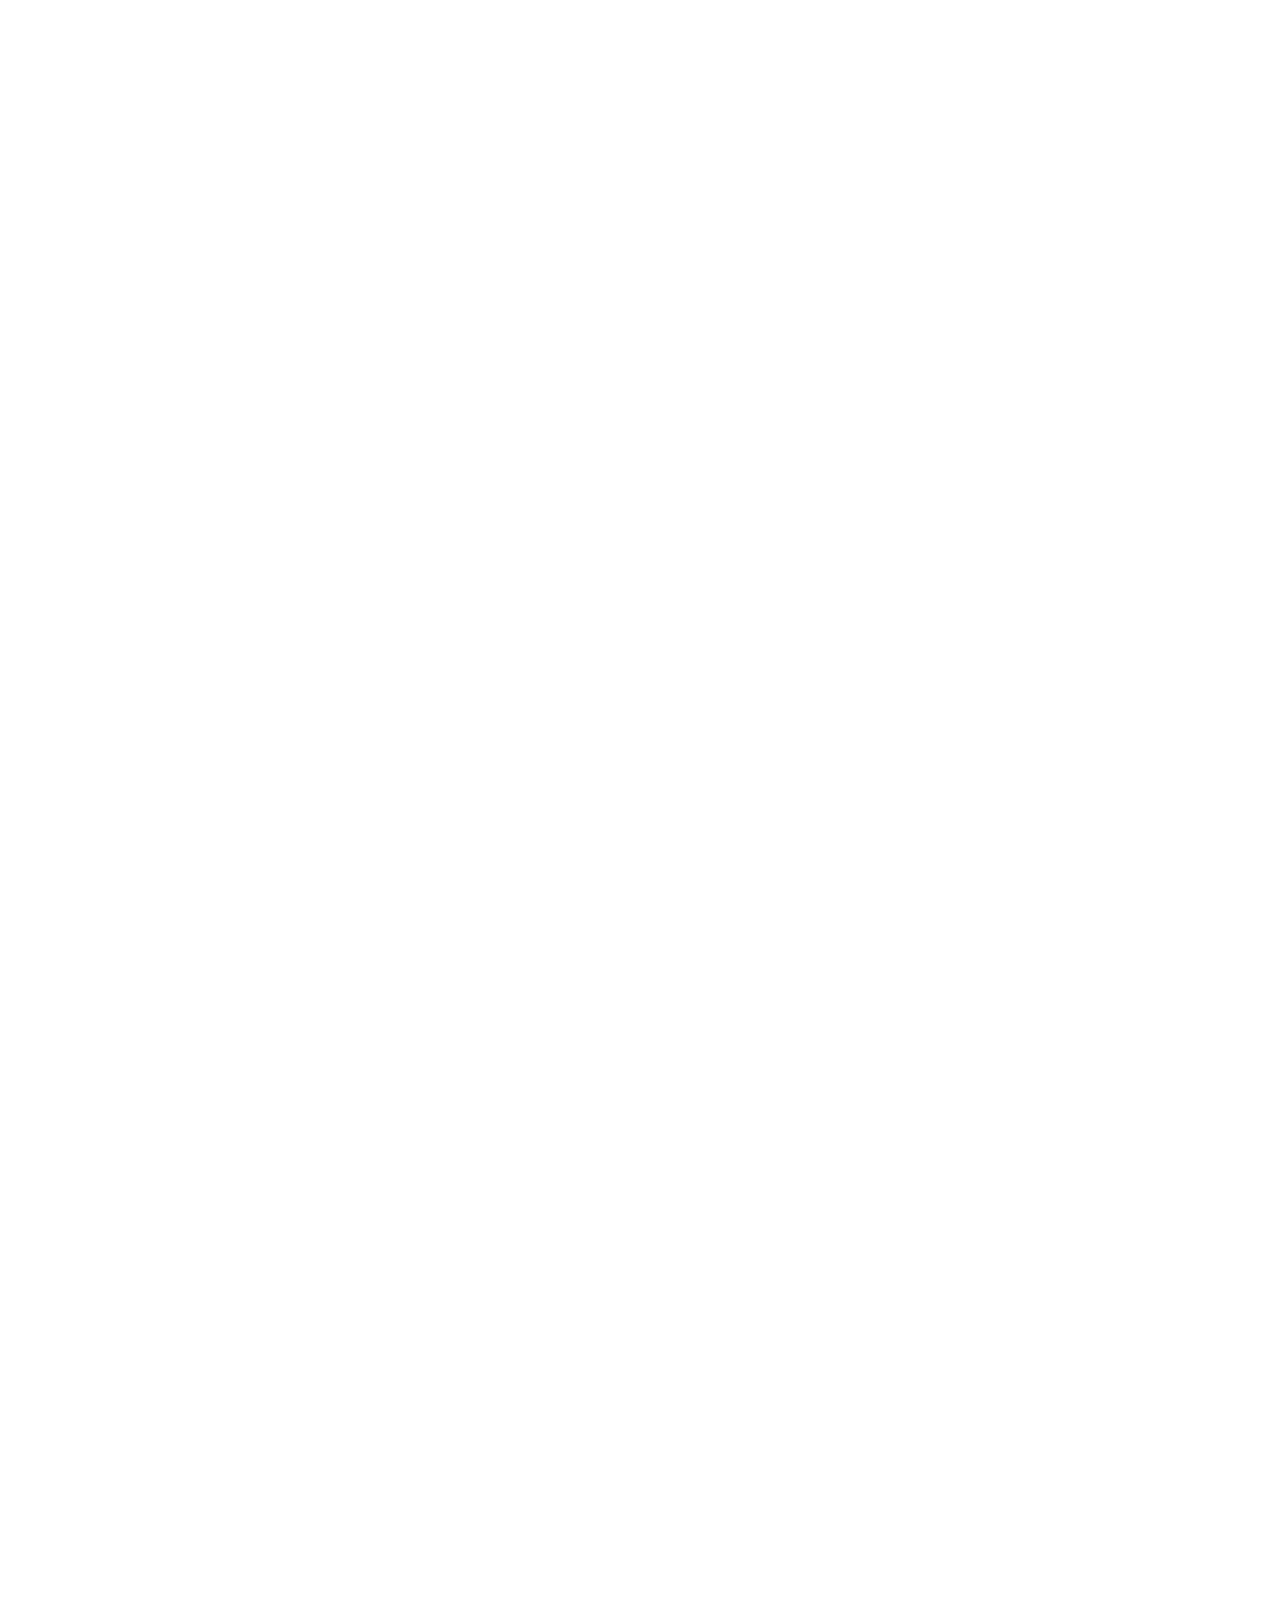
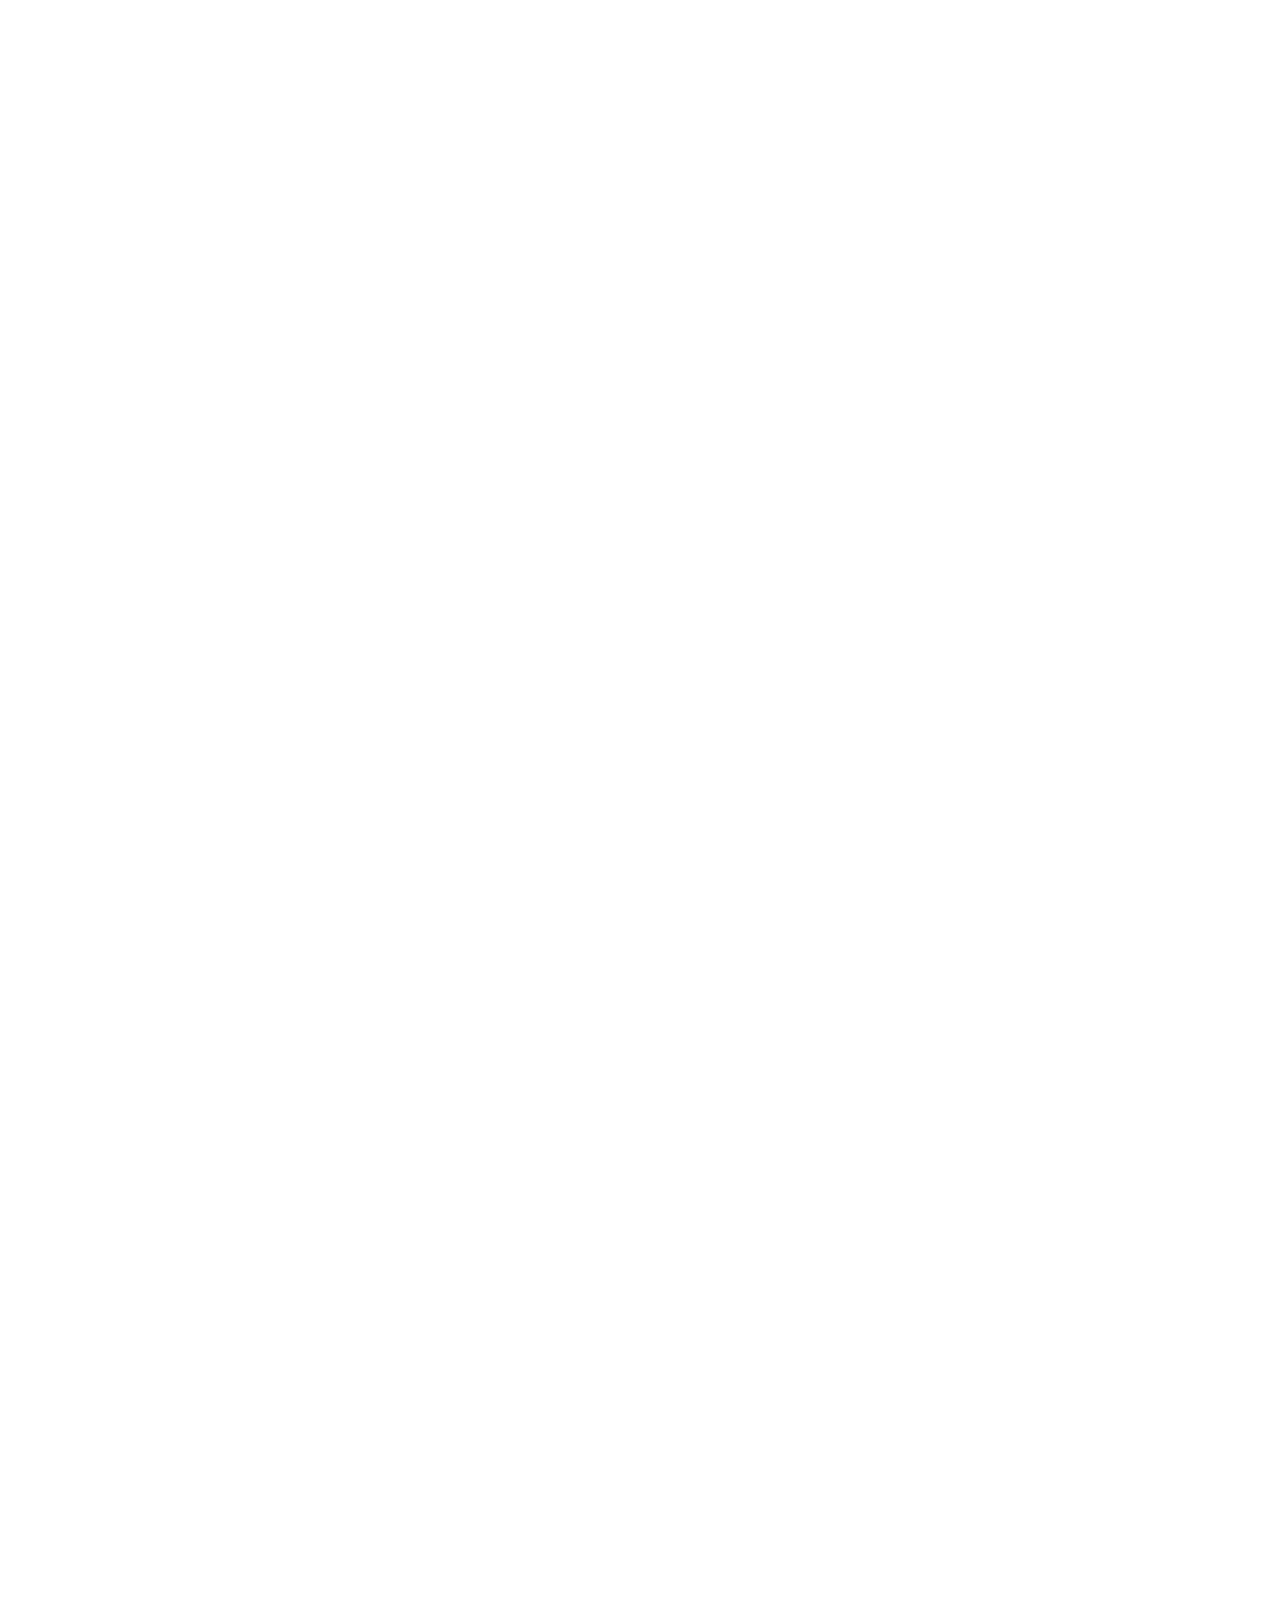
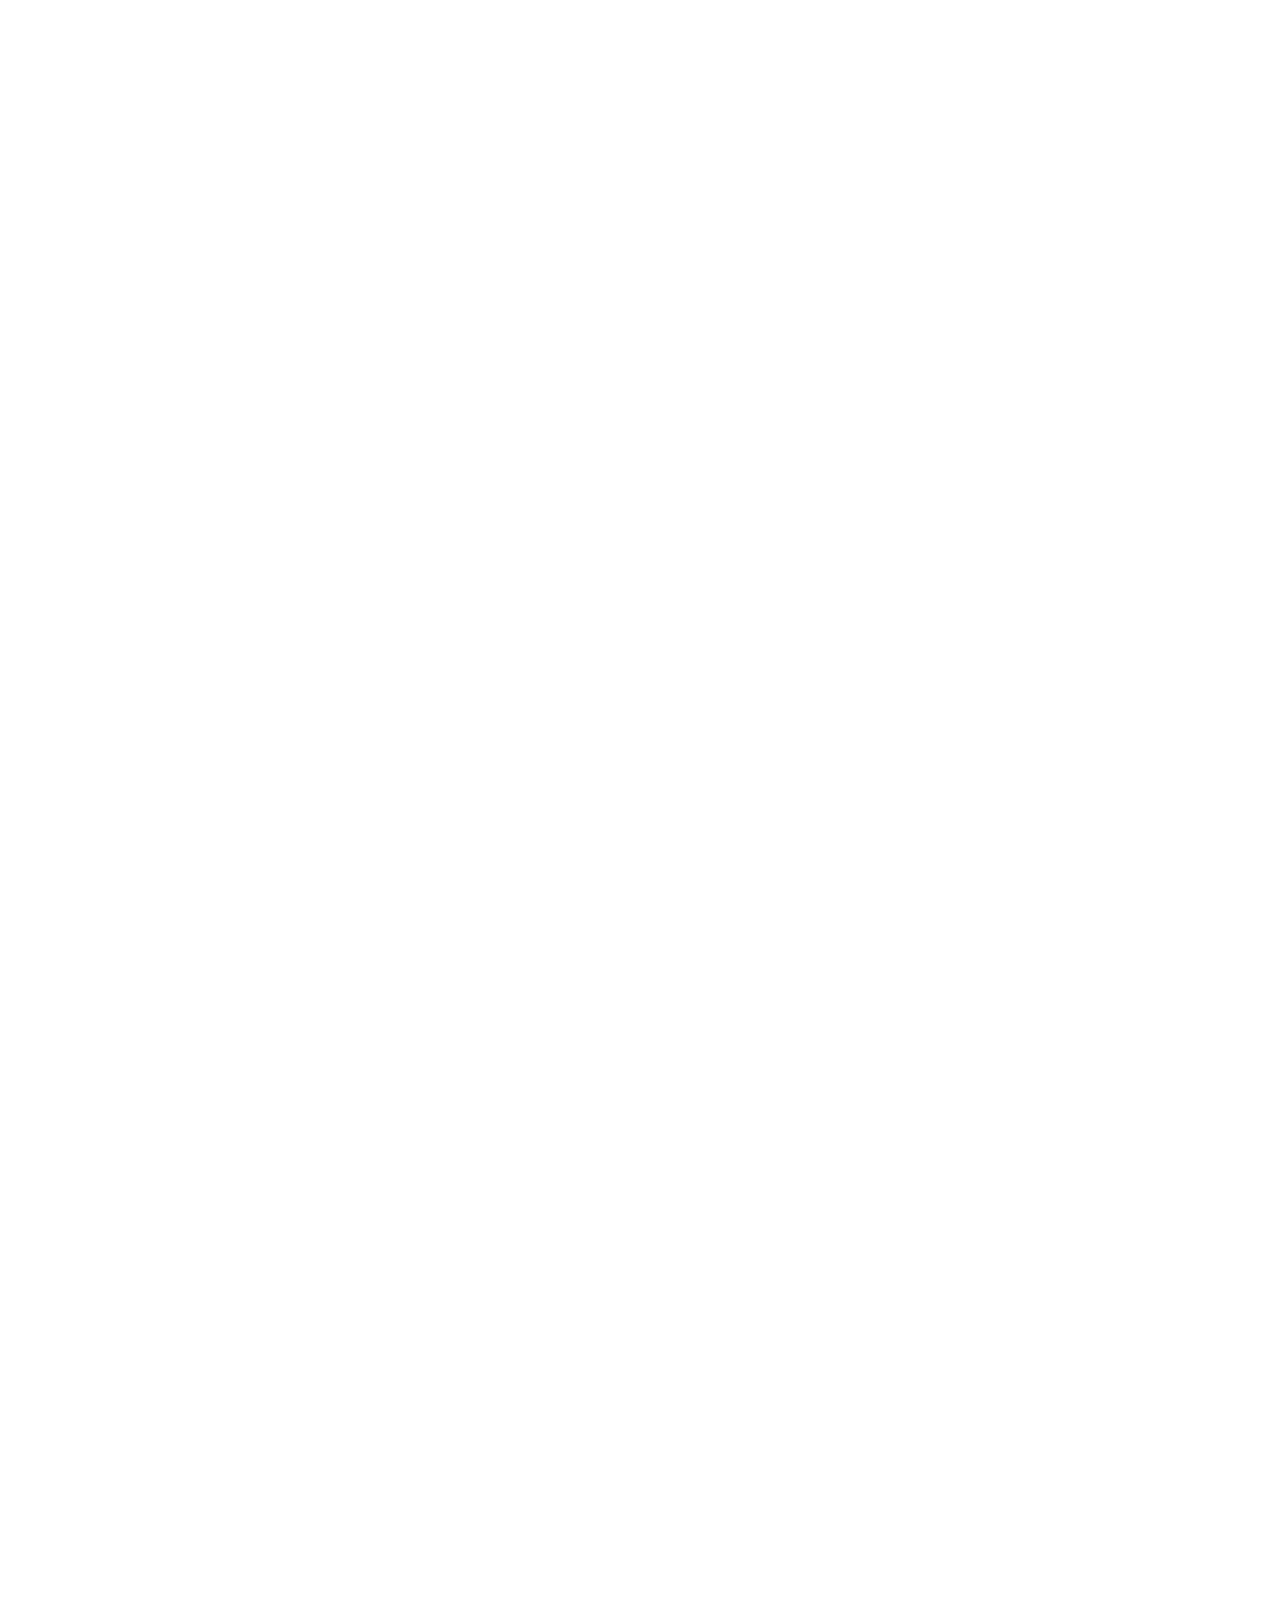
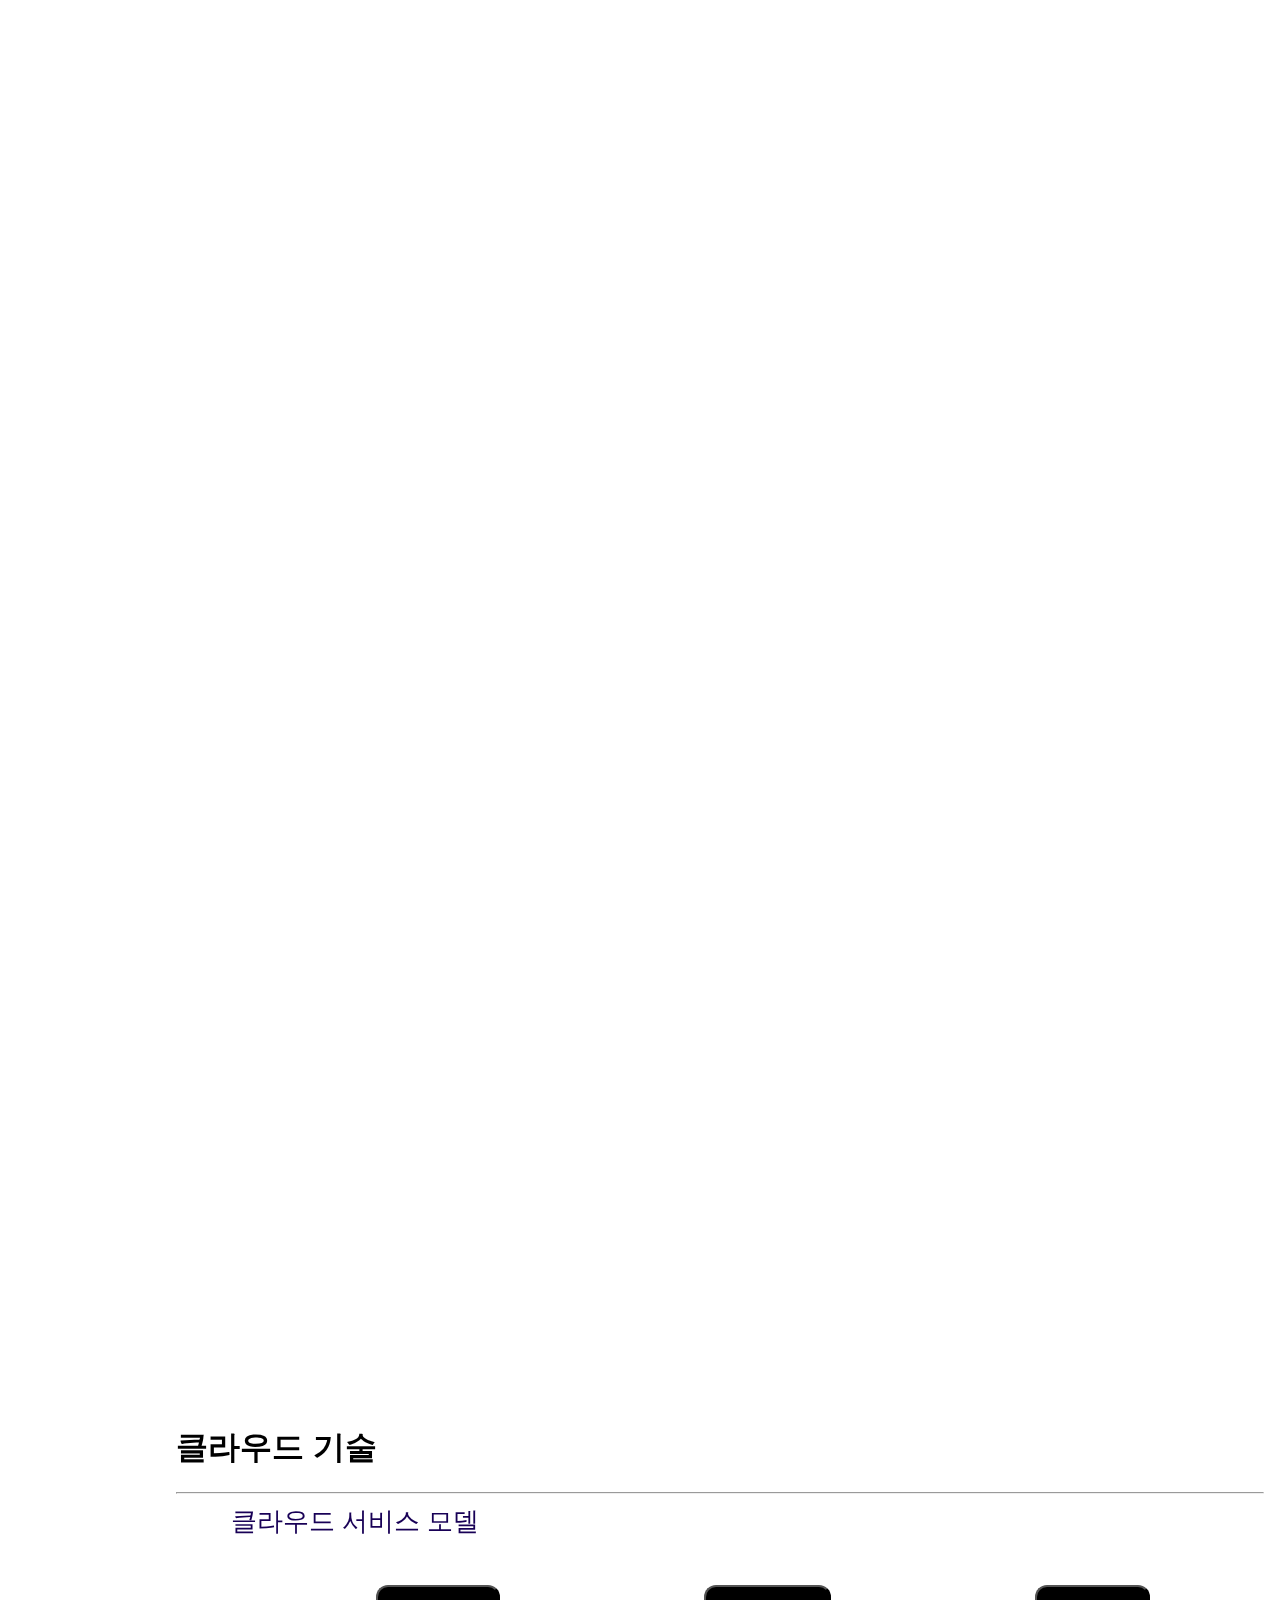
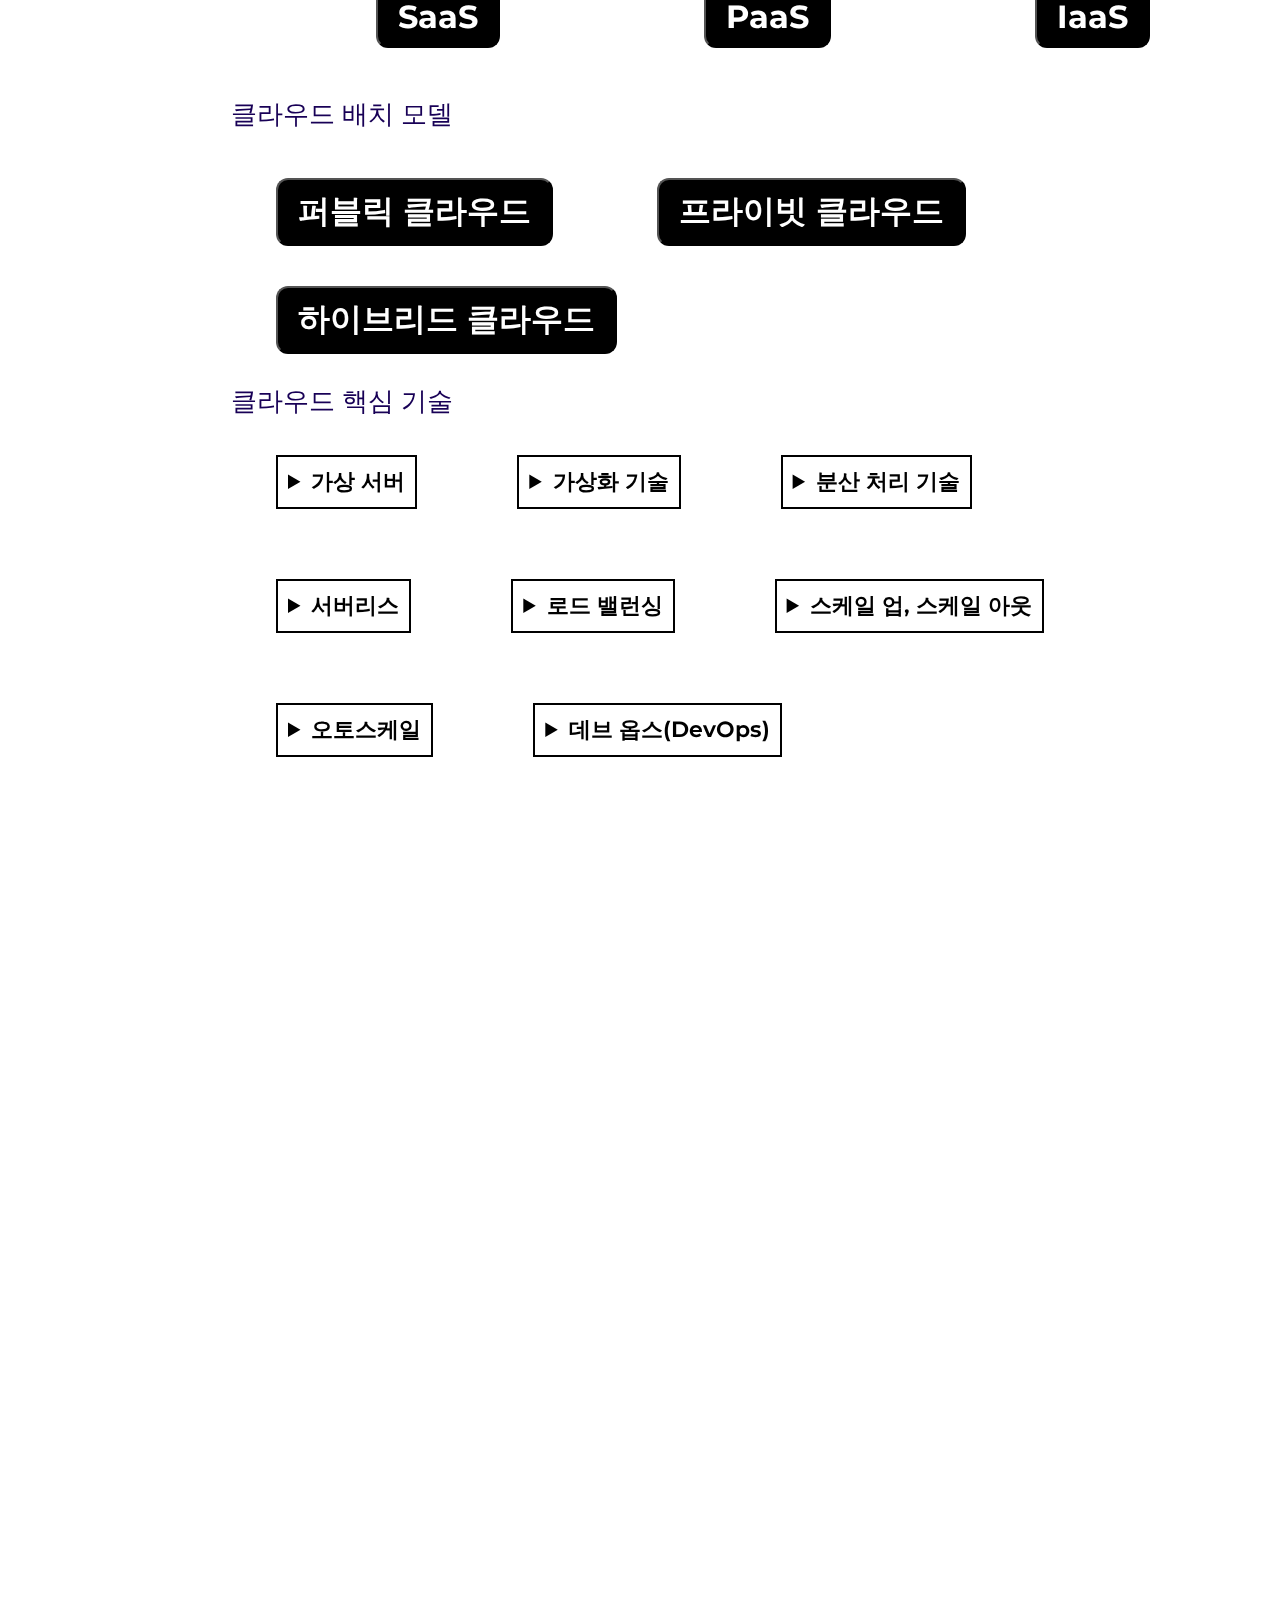
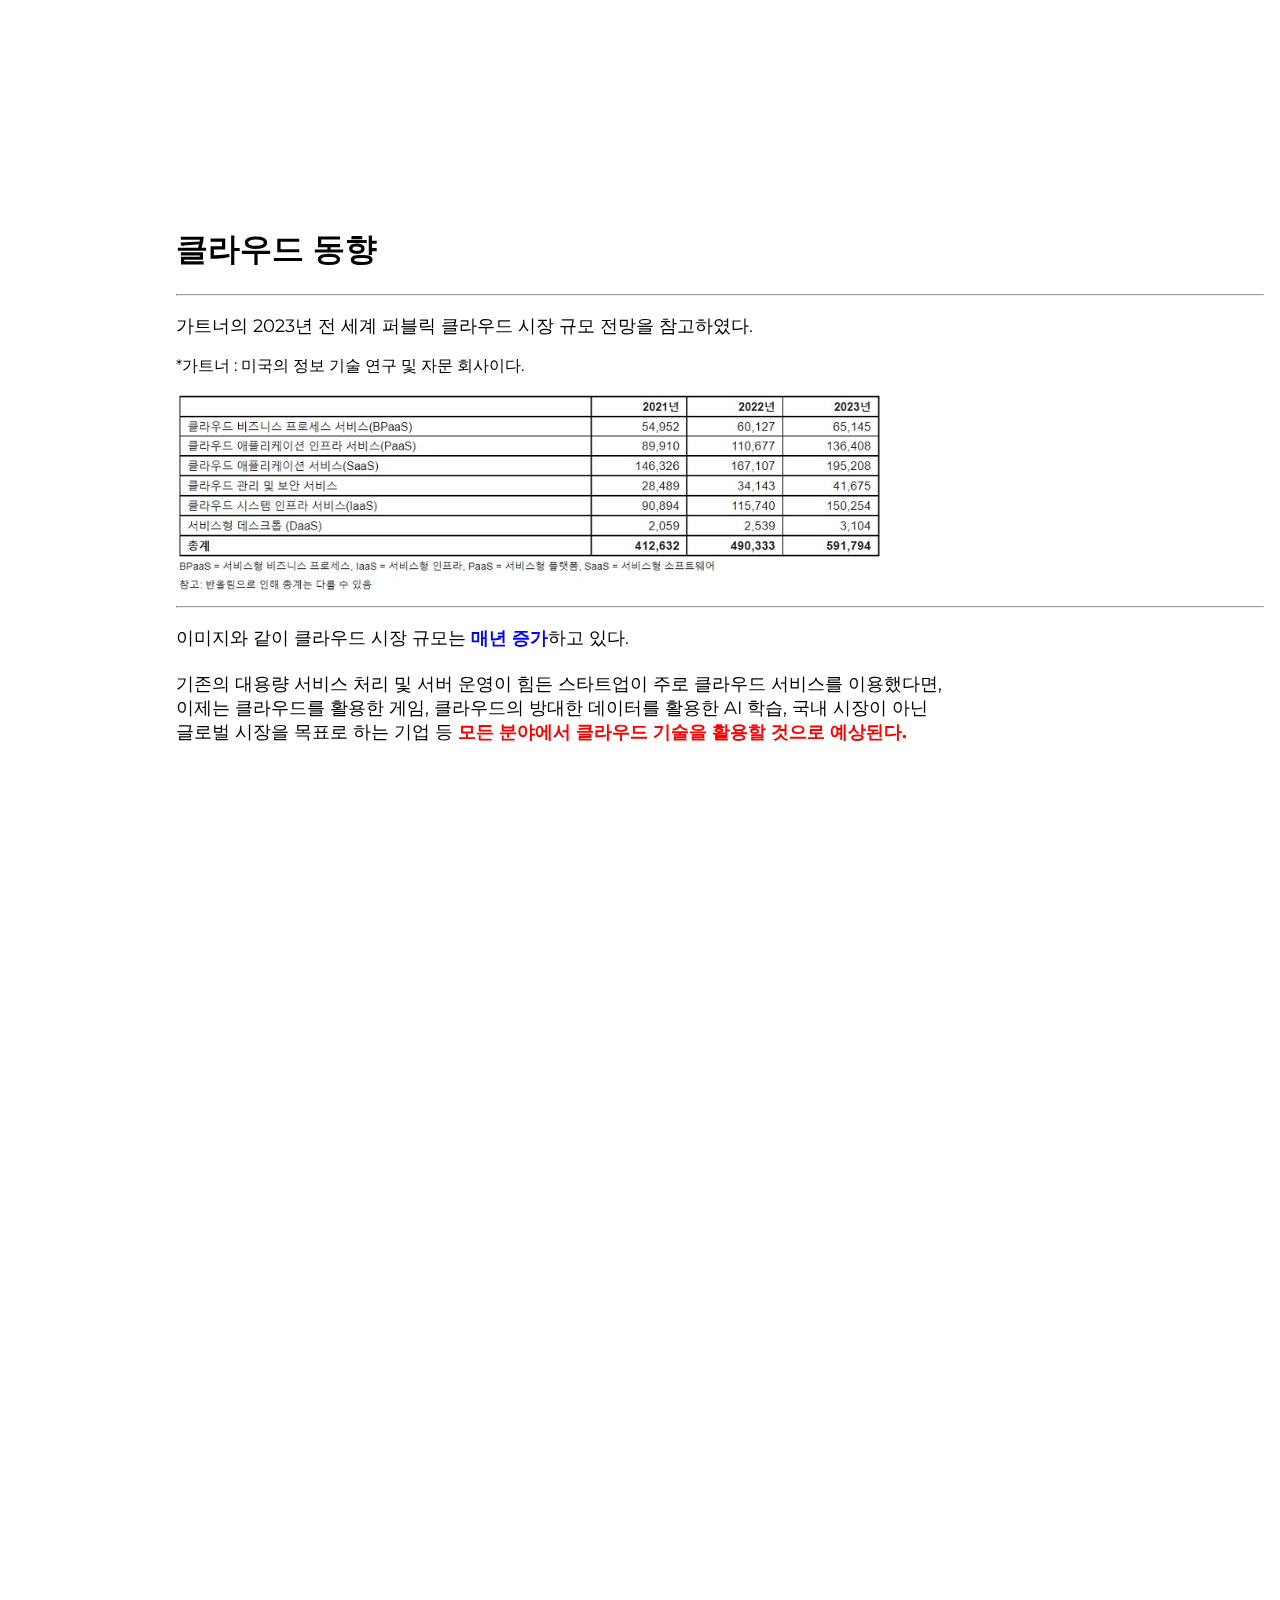
==== commit fd4ff65f: "fix: 오타 수정" ====
--- a/content/content.html
+++ b/content/content.html
@@ -22,7 +22,7 @@
     <div class="dataArea" style="margin-left:12.5%;padding:1px 16px;height:1600px;">
         <h1>클라우드 컴퓨팅이란?</h1>
         <hr>
-        <p class="nomalText">
+        <p class="normalText">
             클라우드 컴퓨팅은 컴퓨팅 파워, 데이터베이스, 스토리지, 애플리케이션및 기타 IT리소스를<br> 
             <span class="lineColor">온디맨드로 인터넷을 통해</span> 컴퓨팅 자원을 제공하고 
             <span class="lineColor">사용한 만큼만 비용을 지불하는 것</span>을 말한다.
@@ -57,7 +57,7 @@
         <section>
             <details>
                 <summary class="subTitle">2주 차</summary>
-                <p class="nomalText">
+                <p class="normalText">
                     1. 클라우드 컴퓨팅 소개
                     <br>
                     2. 클라우드 컴퓨팅 요소 기술
@@ -67,7 +67,7 @@
             </details>
             <details class="detailsMargin">
                 <summary class="subTitle">3주 차</summary>
-                <p class="nomalText">
+                <p class="normalText">
                     1. AWS Introduction
                     <br>
                     2. AWS Services - Computing
@@ -79,7 +79,7 @@
             </details>
             <details class="detailsMargin">
                 <summary class="subTitle">4주 차</summary>
-                <p class="nomalText">
+                <p class="normalText">
                     1. AWS Services - Storage
                     <br>
                     2. AWS Service - Database
@@ -91,7 +91,7 @@
             </details>
             <details class="detailsMargin">
                 <summary class="subTitle">5주 차</summary>
-                <p class="nomalText">
+                <p class="normalText">
                     1. AWS Service - Network
                     <br>
                     2. AWS Services - CloudFront
@@ -103,7 +103,7 @@
             </details>
             <details class="detailsMargin">
                 <summary class="subTitle">6주 차</summary>
-                <p class="nomalText">
+                <p class="normalText">
                     1. AWS Service - 보안
                     <br>
                     2. AWS Service - Billing
@@ -115,7 +115,7 @@
             </details>
             <details class="detailsMargin">
                 <summary class="subTitle">7주 차</summary>
-                <p class="nomalText">
+                <p class="normalText">
                     1. AWS Theory - Auto Scaling
                     <br>
                     2. AWS Practice - EBS
@@ -127,7 +127,7 @@
             </details>
             <details class="detailsMargin">
                 <summary class="subTitle">9주 차</summary>
-                <p class="nomalText">
+                <p class="normalText">
                     1. AWS Theory - Elastic Beanstalk
                     <br>
                     2. AWS Theory - Serverless
@@ -141,7 +141,7 @@
             </details>
             <details class="detailsMargin">
                 <summary class="subTitle">10주 차</summary>
-                <p class="nomalText">
+                <p class="normalText">
                     1. AWS 이론 - RDS
                     <br>
                     2. AWS 실습 - RDS 1
@@ -153,7 +153,7 @@
             </details>
             <details class="detailsMargin">
                 <summary class="subTitle">11주 차</summary>
-                <p class="nomalText">
+                <p class="normalText">
                     1. AWS 실습 - Lambda
                     <br>
                     2. Azure - Introduction
@@ -165,7 +165,7 @@
             </details>
             <details class="detailsMargin">
                 <summary class="subTitle">12주 차</summary>
-                <p class="nomalText">
+                <p class="normalText">
                     1. Azure 실습 - Linux VM
                     <br>
                     2. Azure 실습 - App Service
@@ -175,7 +175,7 @@
             </details>
             <details class="detailsMargin">
                 <summary class="subTitle">13주 차</summary>
-                <p class="nomalText">
+                <p class="normalText">
                     1. 구글 클라우드 소개
                     <br>
                     2. 구글 클라우드 실습 - Compute Engine (VM), Functions
@@ -198,7 +198,7 @@
                 <div class="popup">
                 <button id="close" class="closeSet">X</button>
                 <p class="subMTitle">SaaS?</p>
-                <p class="nomalMText">서비스형 소프트웨어(Software-as-a-Service, SaaS) 유형의 
+                <p class="normalMText">서비스형 소프트웨어(Software-as-a-Service, SaaS) 유형의 
                     소프트웨어는 원격 서버에 호스팅됩니다.
                     고객은 웹 브라우저나<br>표준 웹 통합을 통해 언제 어디서나 소프트웨어에 액세스할 수 있습니다.<br><br>
                     SaaS 사업자는 백업, 유지보수, 업데이트를 관리합니다.<br> 
@@ -217,7 +217,7 @@
                 <div class="popup2">
                 <button id="close2" class="closeSet">X</button>
                 <p class="subMTitle">PaaS?</p>
-                <p class="nomalMText">
+                <p class="normalMText">
                     서비스형 플랫폼(Platform-as-a-Service, PaaS)은 클라우드 기반의 애플리케이션 개발 환경으로,
                     개발자가 앱을 구축하고<br>배포하는 데 필요한 모든 요소를 제공합니다.<br><br>
                     PaaS를 이용하는 개발자는 원하는 기능과 클라우드 서비스를 선택할 수 있으며,
@@ -237,7 +237,7 @@
                 <div class="popup3">
                 <button id="close3" class="closeSet">X</button>
                 <p class="subMTitle">IaaS?</p>
-                <p class="nomalMText">
+                <p class="normalMText">
                     서비스형 인프라(Infrastructure-as-a-Service, IaaS)를 도입하면 회사에서 서버, 네트워크, 스토리지, 
                     운영 체제와 같은 컴퓨팅 리소스를 종량제로 '임대'할 수 있습니다. 
                     <br><br>인프라의 규모를 확장할 수 있으므로 
@@ -259,7 +259,7 @@
             <div class="popup4">
             <button id="close4" class="closeSet">X</button>
             <p class="subMTitle">퍼블릭 클라우드?</p>
-            <p class="nomalMText">
+            <p class="normalMText">
                 일반 대중, 개인이나 기업에서 사용하기 위해 프로비저닝된 클라우드 인프라입니다. 
                 기본적으로 타사의 퍼블릭 클라우드 사업자는 인터넷을 통해
                 액세스할 수 있는 가상 환경 내의 서버를 임대합니다. <br><br>
@@ -282,7 +282,7 @@
         <div class="popup5">
         <button id="close5" class="closeSet">X</button>
         <p class="subMTitle">프라이빗 클라우드?</p>
-        <p class="nomalMText">
+        <p class="normalMText">
             하나의 조직에 전용 클라우드 환경을 제공하는 클라우드 컴퓨팅 <br>모델입니다. 
             프라이빗 클라우드는 해당 조직의 방화벽 뒤에서 사내 IT 팀이 내부적으로 운영할 수 있으므로, 
             각 조직은 컴퓨팅 리소스를 보다 효율적으로 관리할 수 있습니다.<br><br> 
@@ -304,7 +304,7 @@
     <div class="popup6">
     <button id="close6" class="closeSet">X</button>
     <p class="subMTitle">하이브리드 클라우드?</p>
-    <p class="nomalMText">
+    <p class="normalMText">
         VPN 연결이나 임대 회선 같은 보안 연결을 통해 하나 이상의 퍼블릭 클라우드 및 프라이빗 클라우드 환경을 결합하여 
         서로 다른 클라우드 환경 간에 데이터와 애플리케이션을 공유할 수 있는 클라우드 컴퓨팅 모델입니다.<br><br>
         프라이빗 클라우드에서 실행되는 애플리케이션의 사용량이 급증하면 자동으로 퍼블릭 클라우드 환경으로 
@@ -323,10 +323,22 @@
 
 <!-- 중요 기술 들-->
 
+
 <p class="skillText">클라우드 핵심 기술</p>
+<section class="sectionArea">
 <details class="skillDText">
-    <summary>11주 차</summary>
-                <p class="nomalText">
+    <summary>가상 서버</summary>
+                <p class="normalText">
+                    클라우드 서비스에서 가장 기본적인 기능이 가상 서버(가상 머신)입니다.
+                    가상 서버는 대표적으로 하나의 물리적 서버를 논리적으로 나누어 CPU, 
+                    메모리 등의 자원을 할당할 수 있습니다. 
+                </p>
+
+</details>
+
+<details class="skillDText">
+    <summary>가상화 기술</summary>
+                <p class="normalText">
                     1. AWS 실습 - Lambda
                     <br>
                     2. Azure - Introduction
@@ -336,16 +348,99 @@
 
 </details>
     
+<details class="skillDText">
+    <summary>분산 처리 기술</summary>
+                <p class="normalText">
+                    1. AWS 실습 - Lambda
+                    <br>
+                    2. Azure - Introduction
+                    <br>
+                    3. Azure - Getting Started
+                </p>
+
+</details>
+
+</section>
+
+<section class="sectionArea">
+
+    <details class="skillDText">
+        <summary>서버리스</summary>
+                    <p class="normalText">
+                        1. AWS 실습 - Lambda
+                        <br>
+                        2. Azure - Introduction
+                        <br>
+                        3. Azure - Getting Started
+                    </p>
+    
+    </details>
+
+    <details class="skillDText">
+        <summary>로드 밸런싱</summary>
+                    <p class="normalText">
+                        1. AWS 실습 - Lambda
+                        <br>
+                        2. Azure - Introduction
+                        <br>
+                        3. Azure - Getting Started
+                    </p>
+    
+    </details>
+
+    <details class="skillDText">
+        <summary>스케일 업, 스케일 아웃</summary>
+                    <p class="normalText">
+                        1. AWS 실습 - Lambda
+                        <br>
+                        2. Azure - Introduction
+                        <br>
+                        3. Azure - Getting Started
+                    </p>
+    
+    </details>
+</section>
+
+<section class="sectionArea">
+
+    <details class="skillDText">
+        <summary>오토스케일</summary>
+                    <p class="normalText">
+                        1. AWS 실습 - Lambda
+                        <br>
+                        2. Azure - Introduction
+                        <br>
+                        3. Azure - Getting Started
+                    </p>
+    
+    </details>
+
+    <details class="skillDText">
+        <summary>데브 옵스(DevOps)</summary>
+                    <p class="normalText">
+                        1. AWS 실습 - Lambda
+                        <br>
+                        2. Azure - Introduction
+                        <br>
+                        3. Azure - Getting Started
+                    </p>
+    
+    </details>
+</section>
+
+
+
+
     </div>
 
     <div id="trends" style="margin-left:12.5%;padding:1px 16px;height:2000px;">
         <h1>클라우드 동향</h1>
         <hr>
-        <p class="nomalText">가트너의 2023년 전 세계 퍼블릭 클라우드 시장 규모 전망을 참고하였다.</p>
+        <p class="normalText">가트너의 2023년 전 세계 퍼블릭 클라우드 시장 규모 전망을 참고하였다.</p>
         <p> *가트너 : 미국의 정보 기술 연구 및 자문 회사이다. </p>
         <img src="./img/cloudup.jpg" style="width: 65%"/>
         <hr>
-        <p class="nomalText">이미지와 같이 클라우드 시장 규모는 <span class="lineBColor">매년 증가</span>하고 있다.<br><br>
+        <p class="normalText">이미지와 같이 클라우드 시장 규모는 <span class="lineBColor">매년 증가</span>하고 있다.<br><br>
         기존의 대용량 서비스 처리 및 서버 운영이 힘든 스타트업이 주로 클라우드 서비스를 이용했다면, <br>
         이제는 클라우드를 활용한 게임, 클라우드의 방대한 데이터를 활용한 AI 학습,
         국내 시장이 아닌<br>글로벌 시장을 목표로 하는 기업 등<span class="lineColor"> 모든 분야에서 클라우드 기술을 활용할 것으로 예상된다.</p>
--- a/content/content.css
+++ b/content/content.css
@@ -77,7 +77,7 @@
 
 
 
-.nomalText {
+.normalText {
     font-size: 18px;
 }
 
@@ -100,10 +100,16 @@
   color: rgb(0, 0, 0);
   margin-top:30px;
   margin-left: 100px;
+  border: 2px solid rgb(0, 0, 0);
+  padding: 10px;
+}
+
+.skillNormalText{
+
 }
 
 /* modal용 text */
-.nomalMText {
+.normalMText {
     font-size: 18px;
     margin-left: 10px;
 }
@@ -169,4 +175,13 @@
   .btnCSet:hover {
     background-color: rgb(0, 17, 255);
     border-color: rgb(0, 17, 255);
+  }
+
+
+  /* sectrion */
+  .sectionArea {
+    width: 980px;
+    margin-top: -20px;
+    margin-bottom: 60px;
+    display: flex;
   }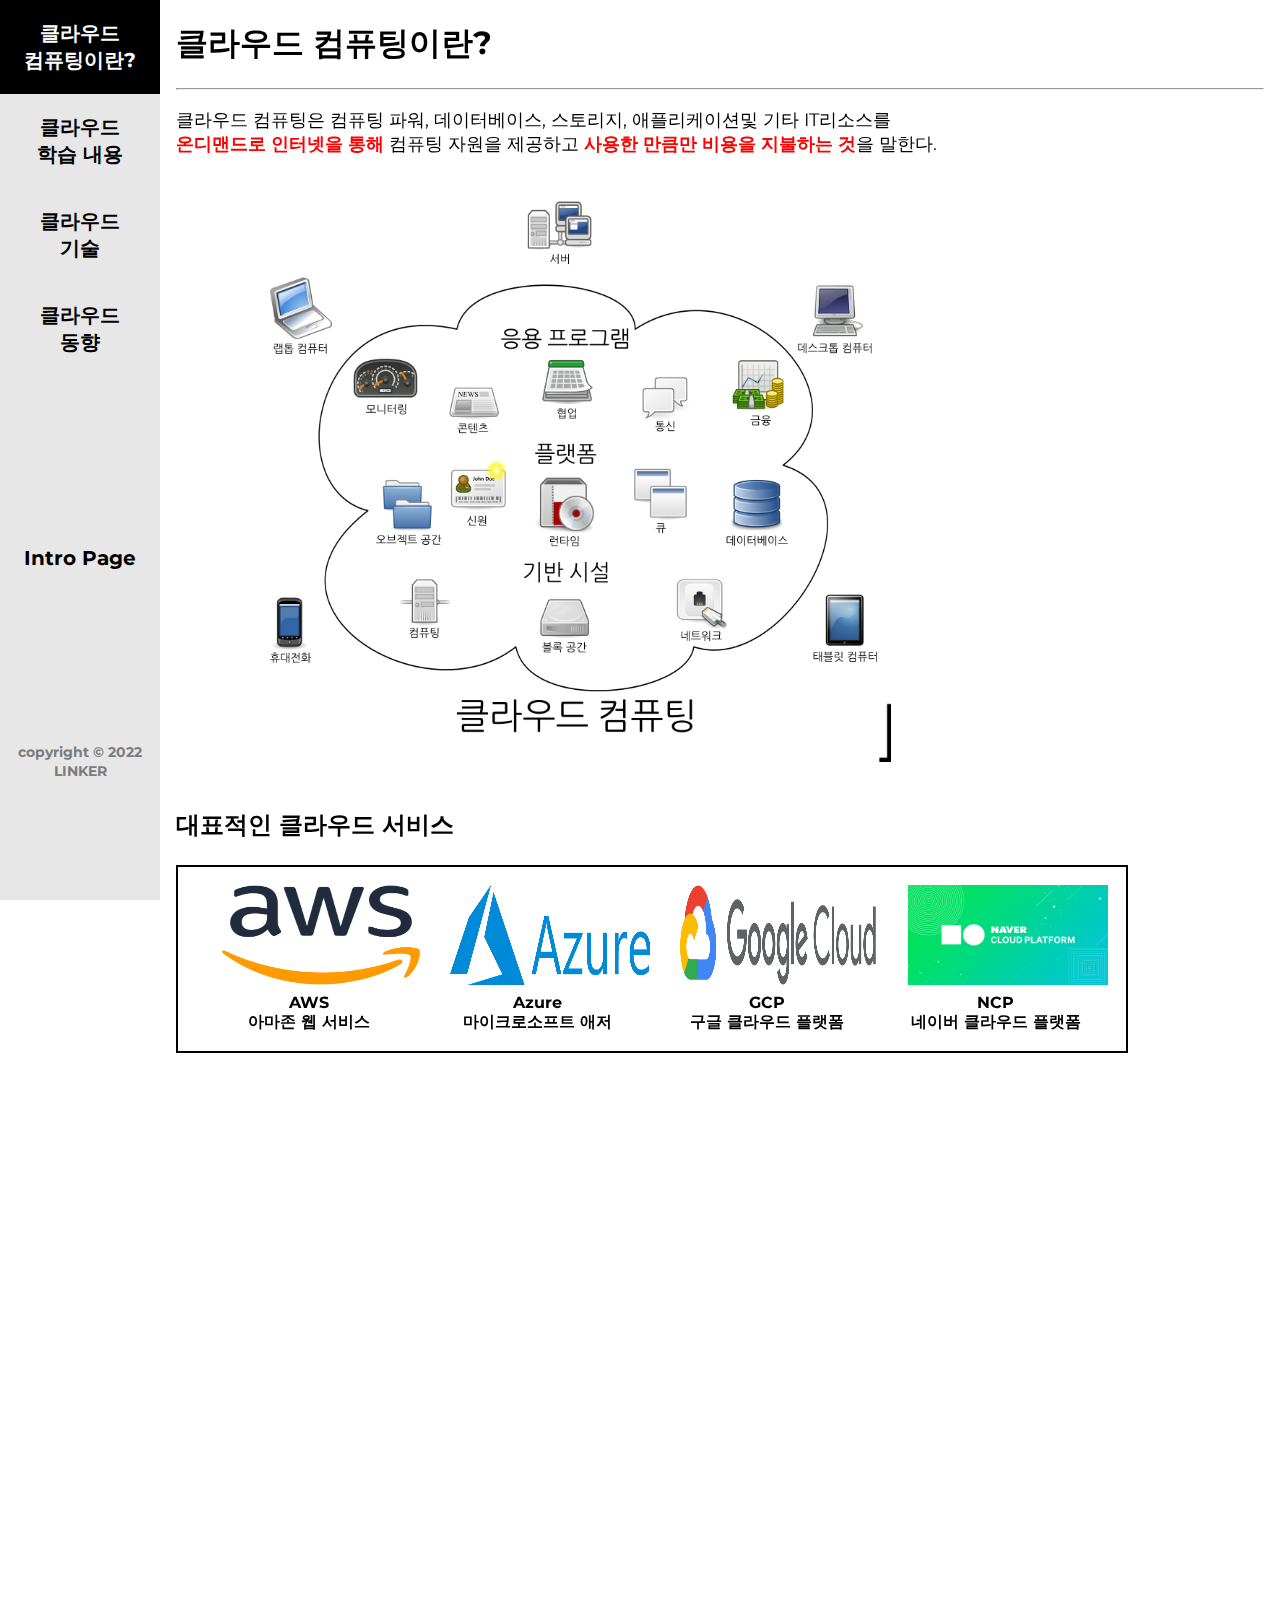
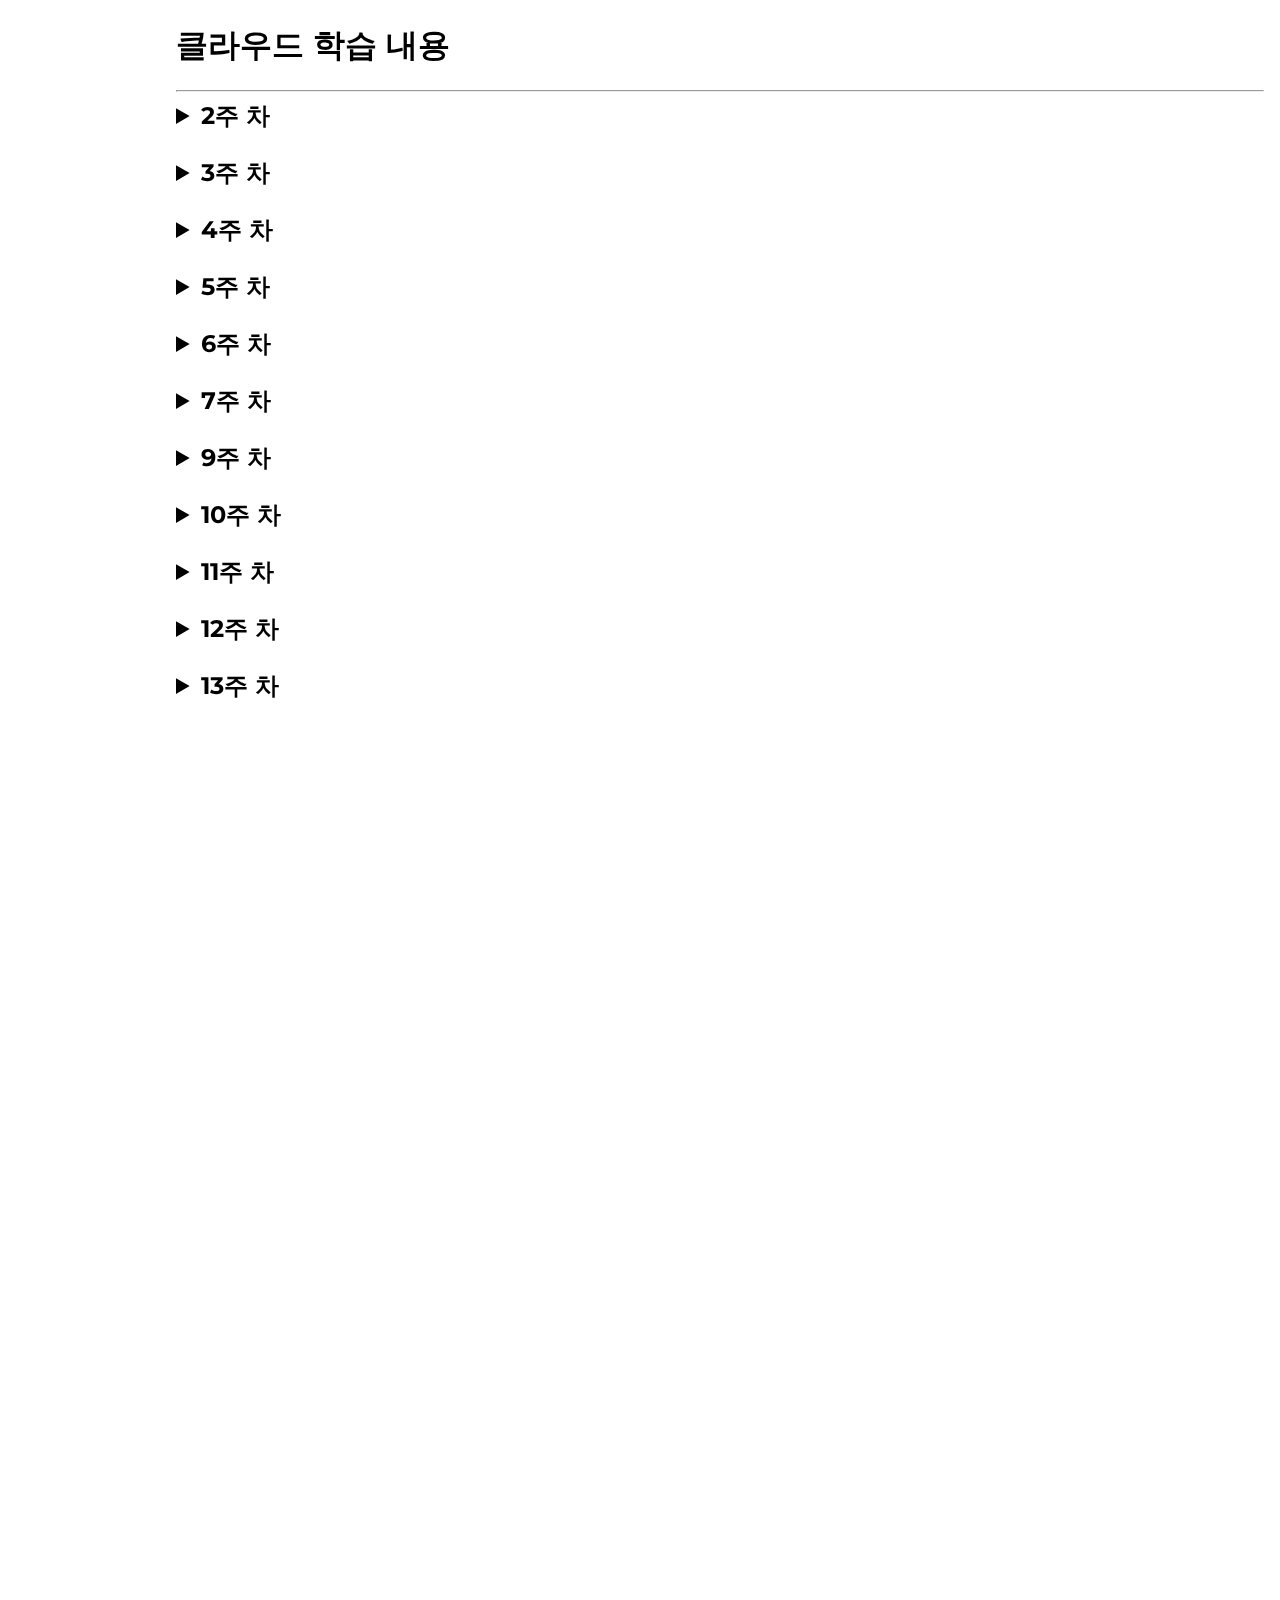
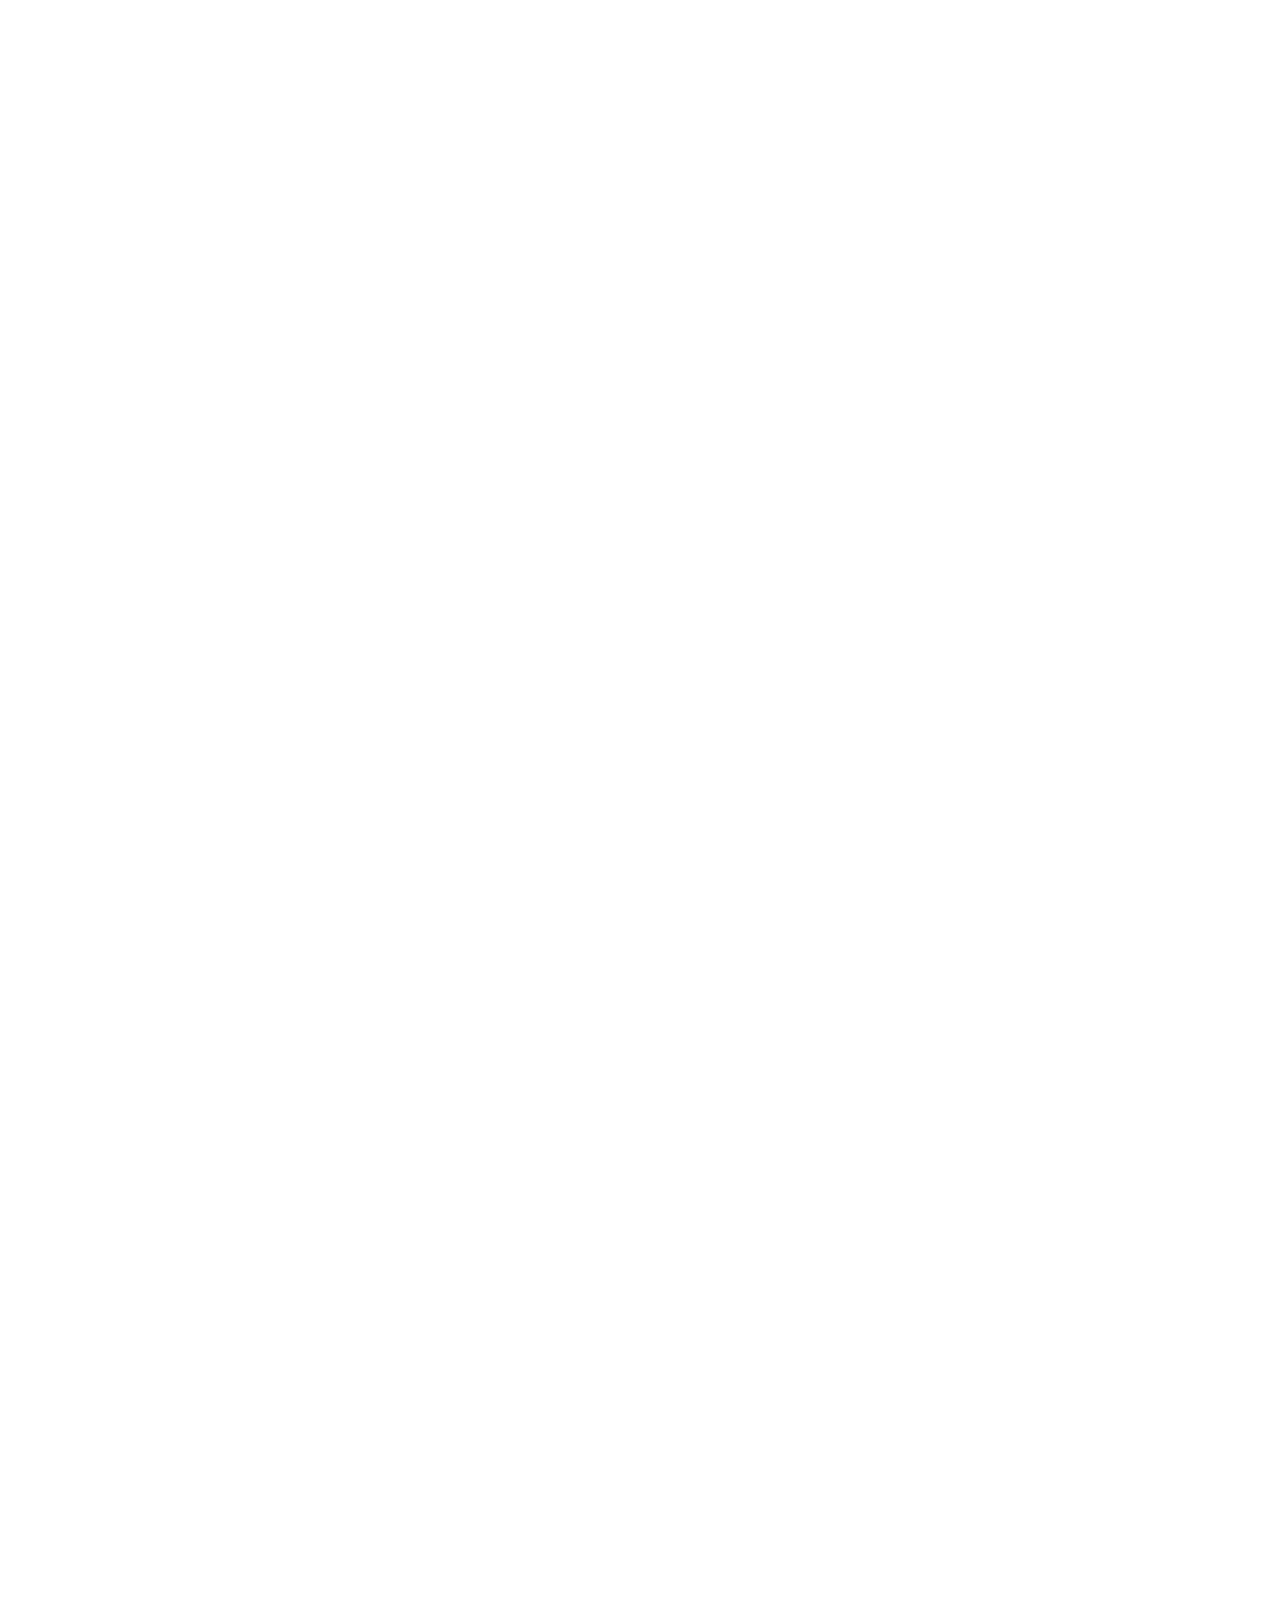
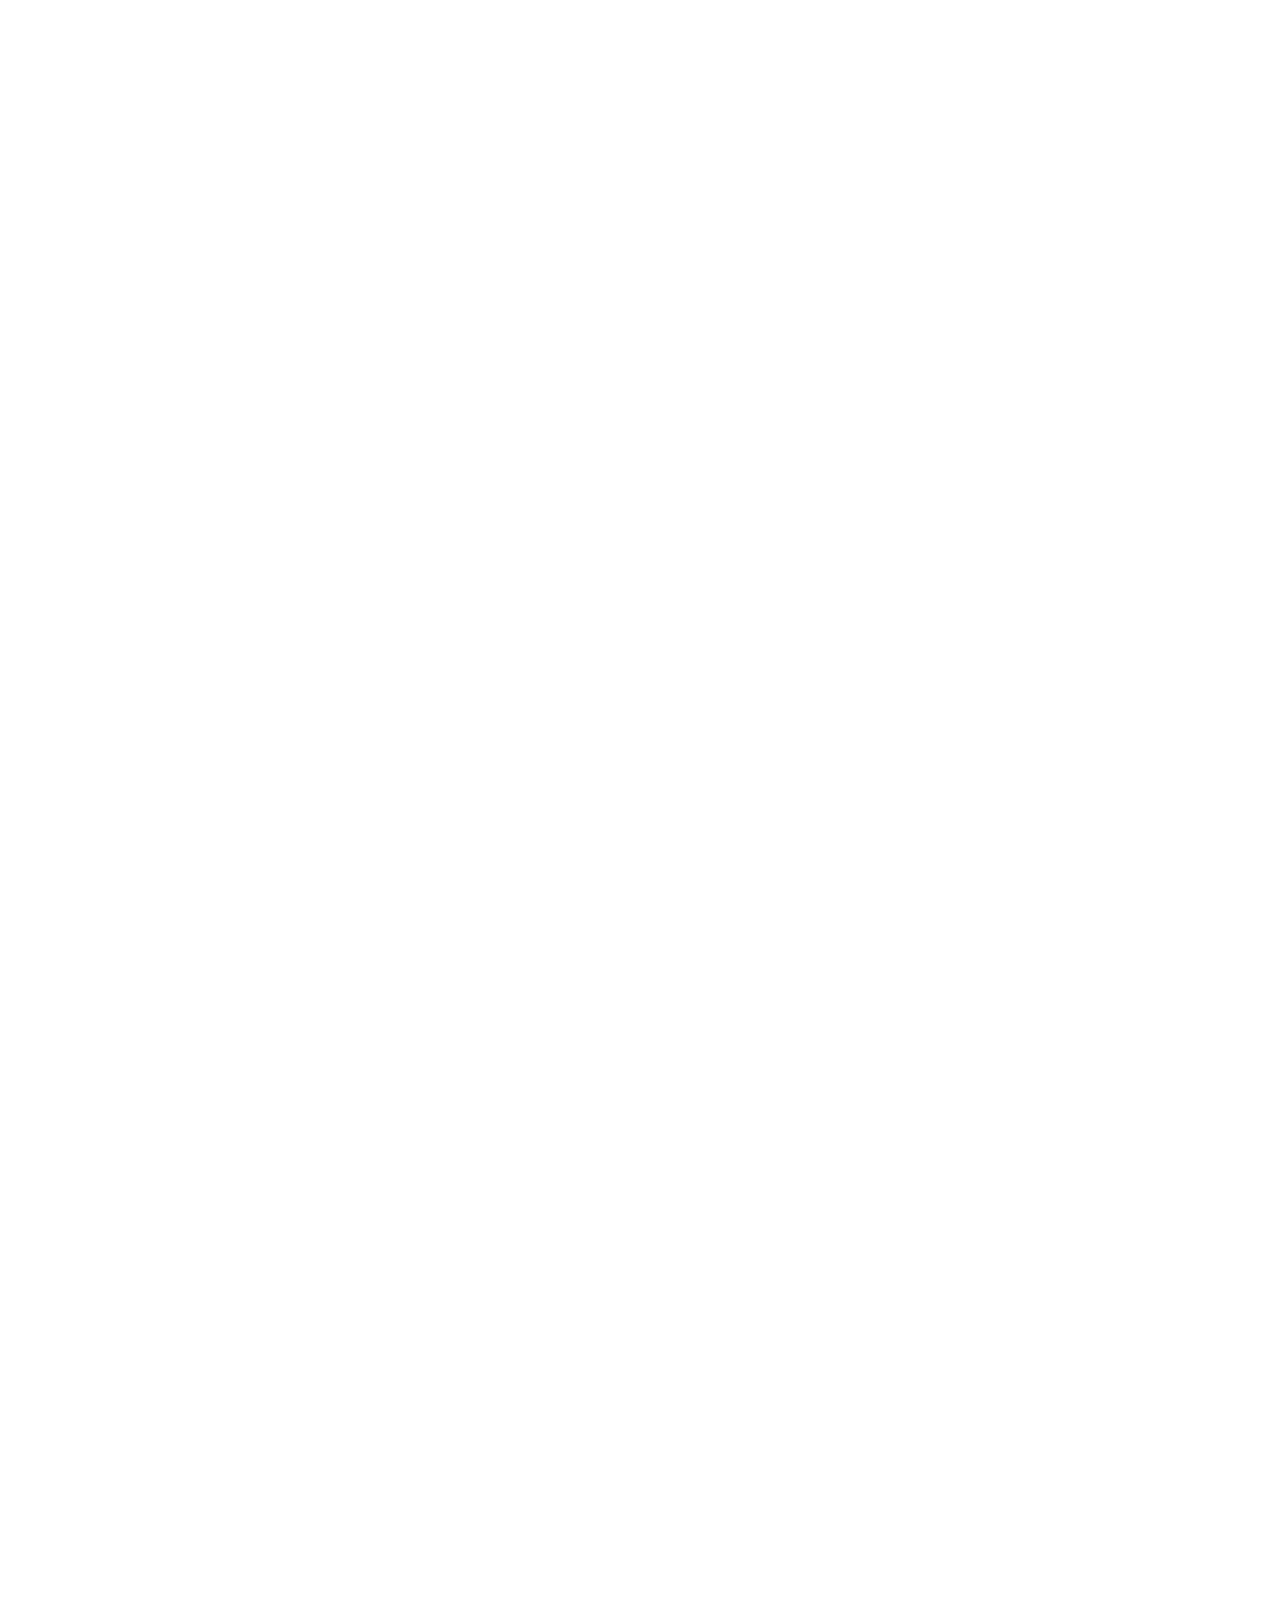
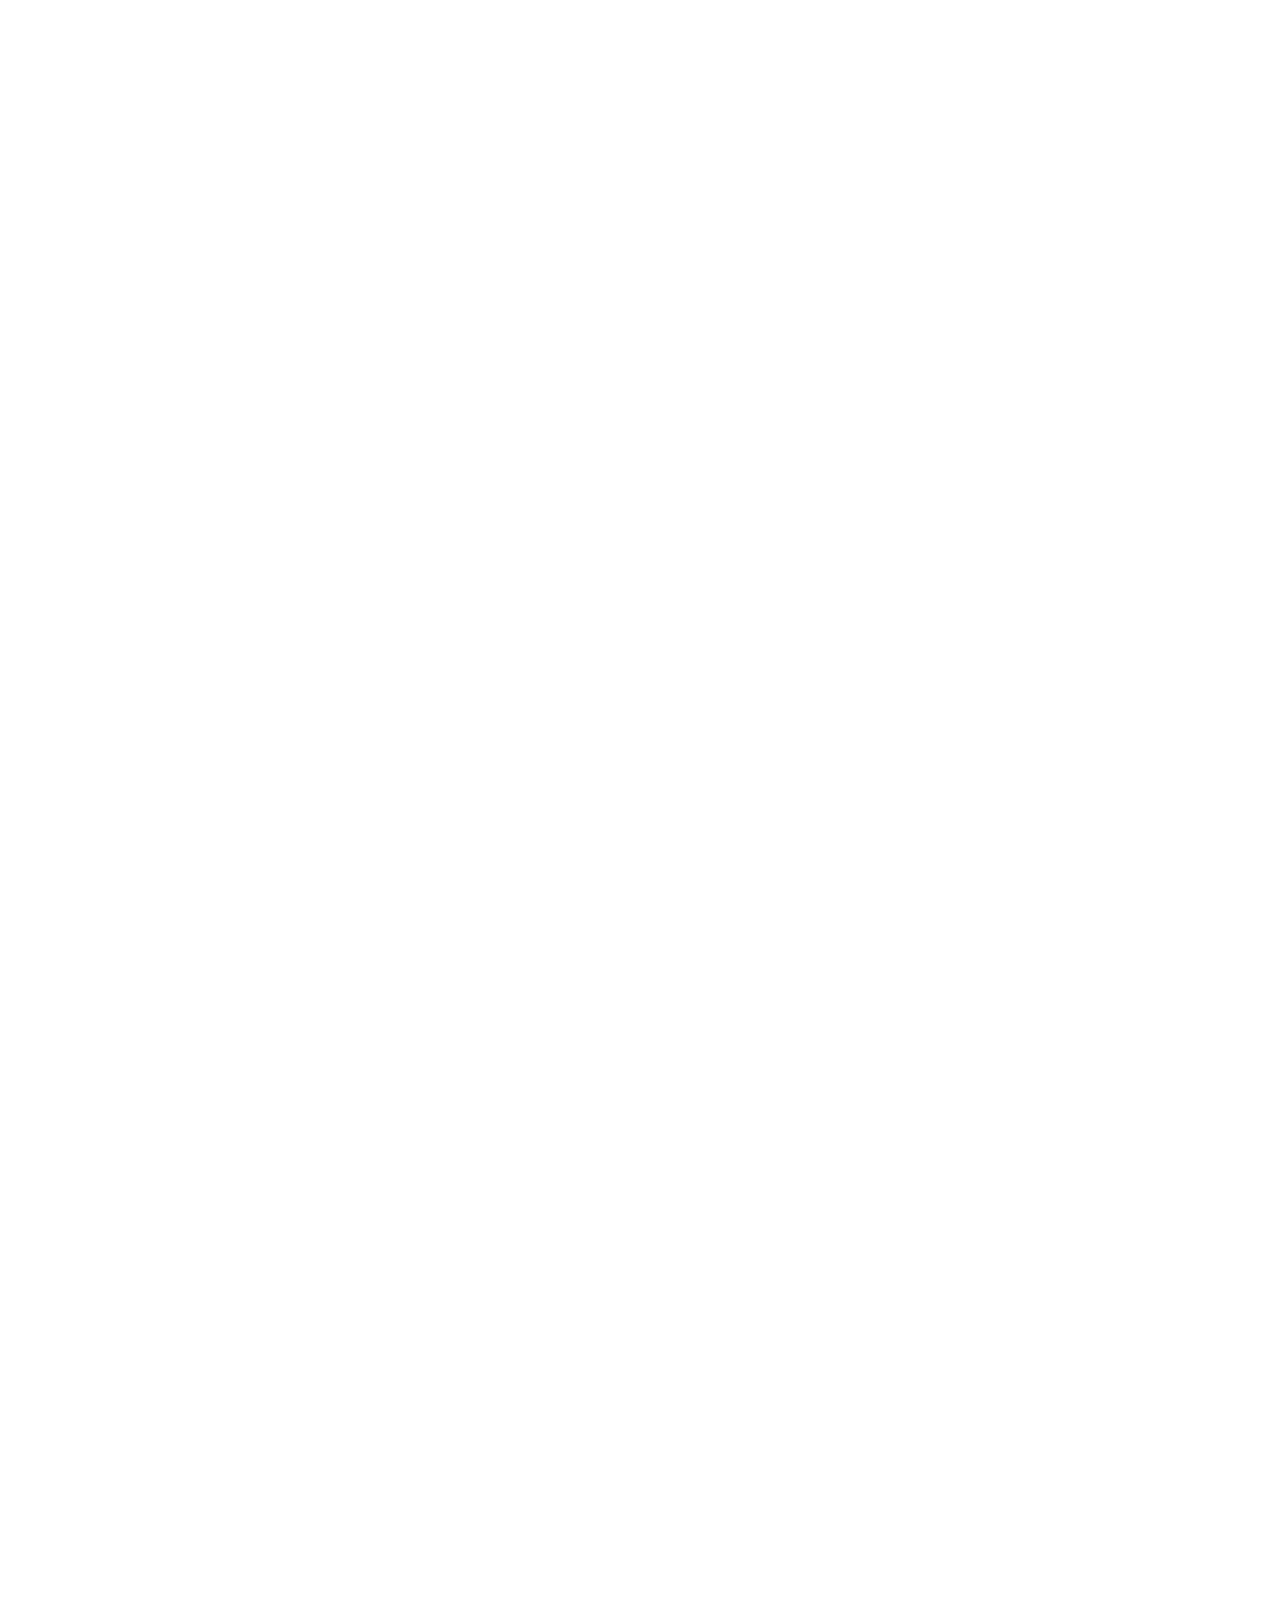
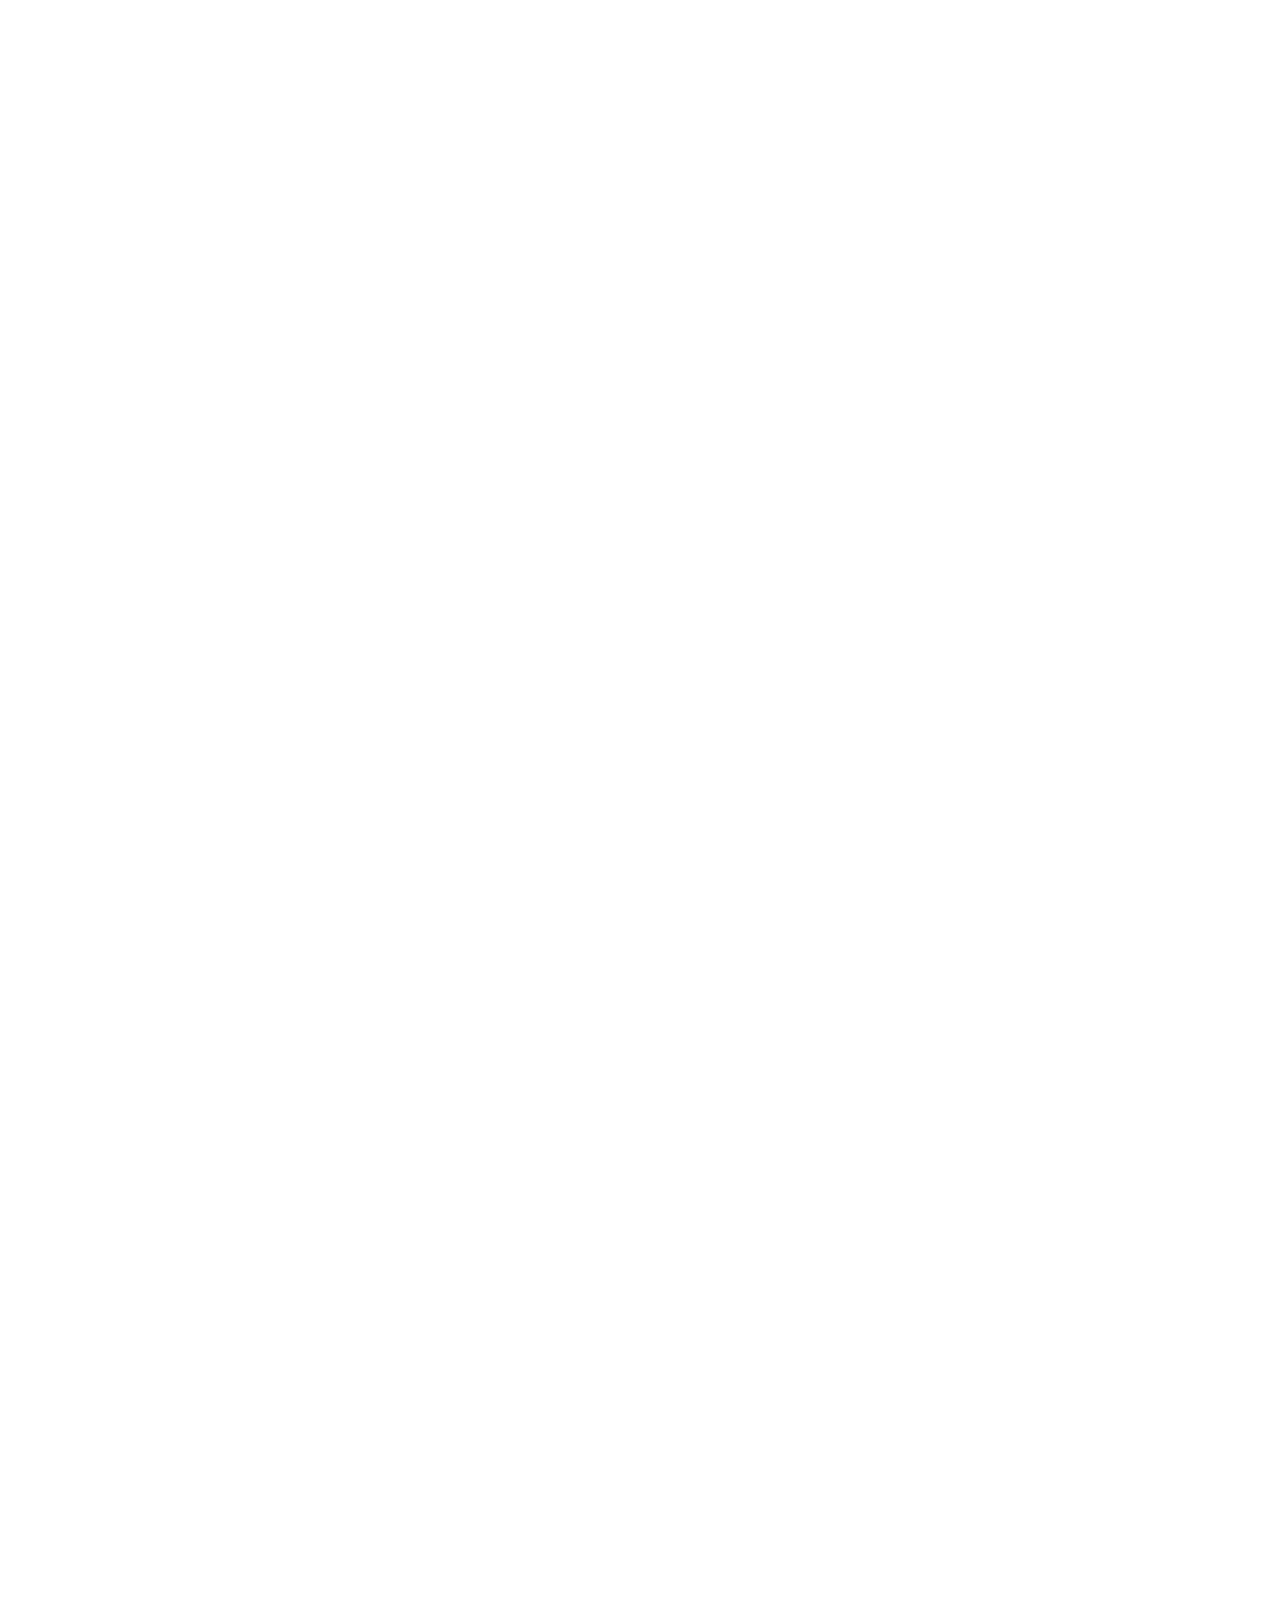
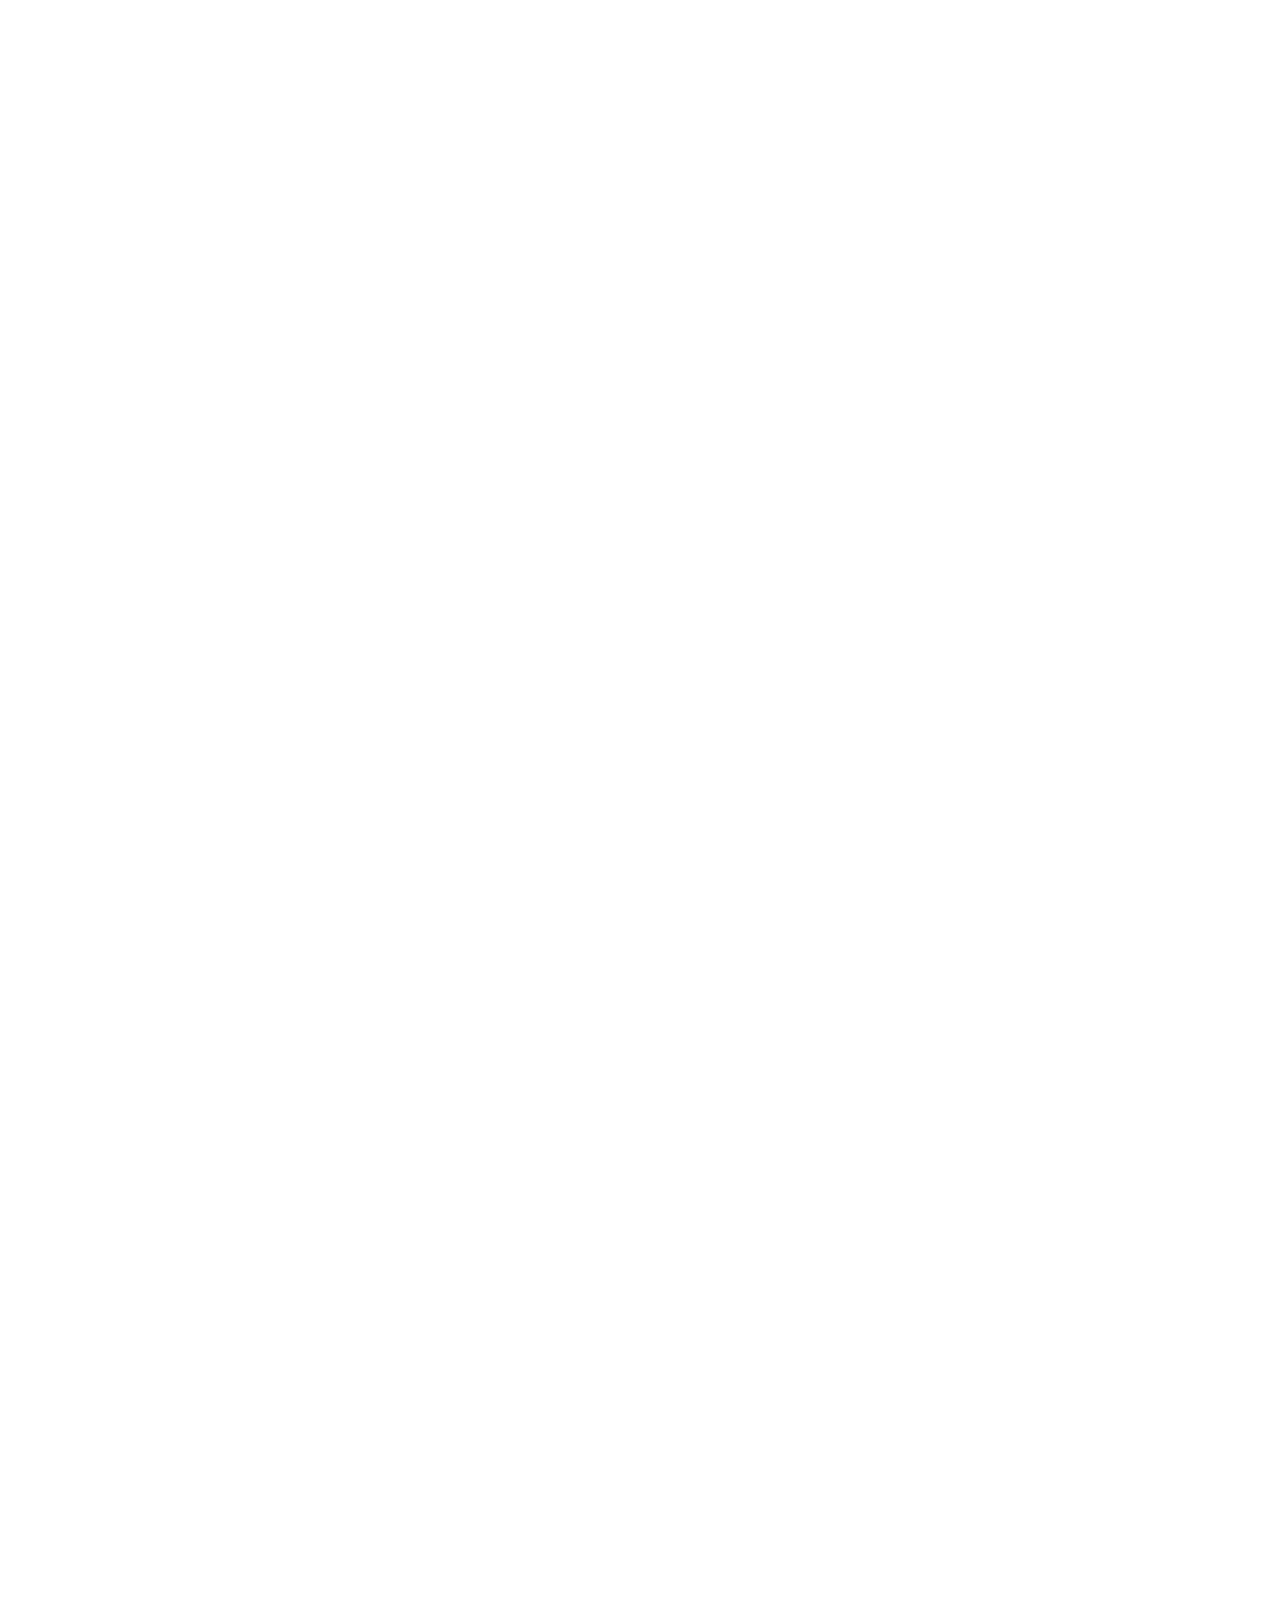
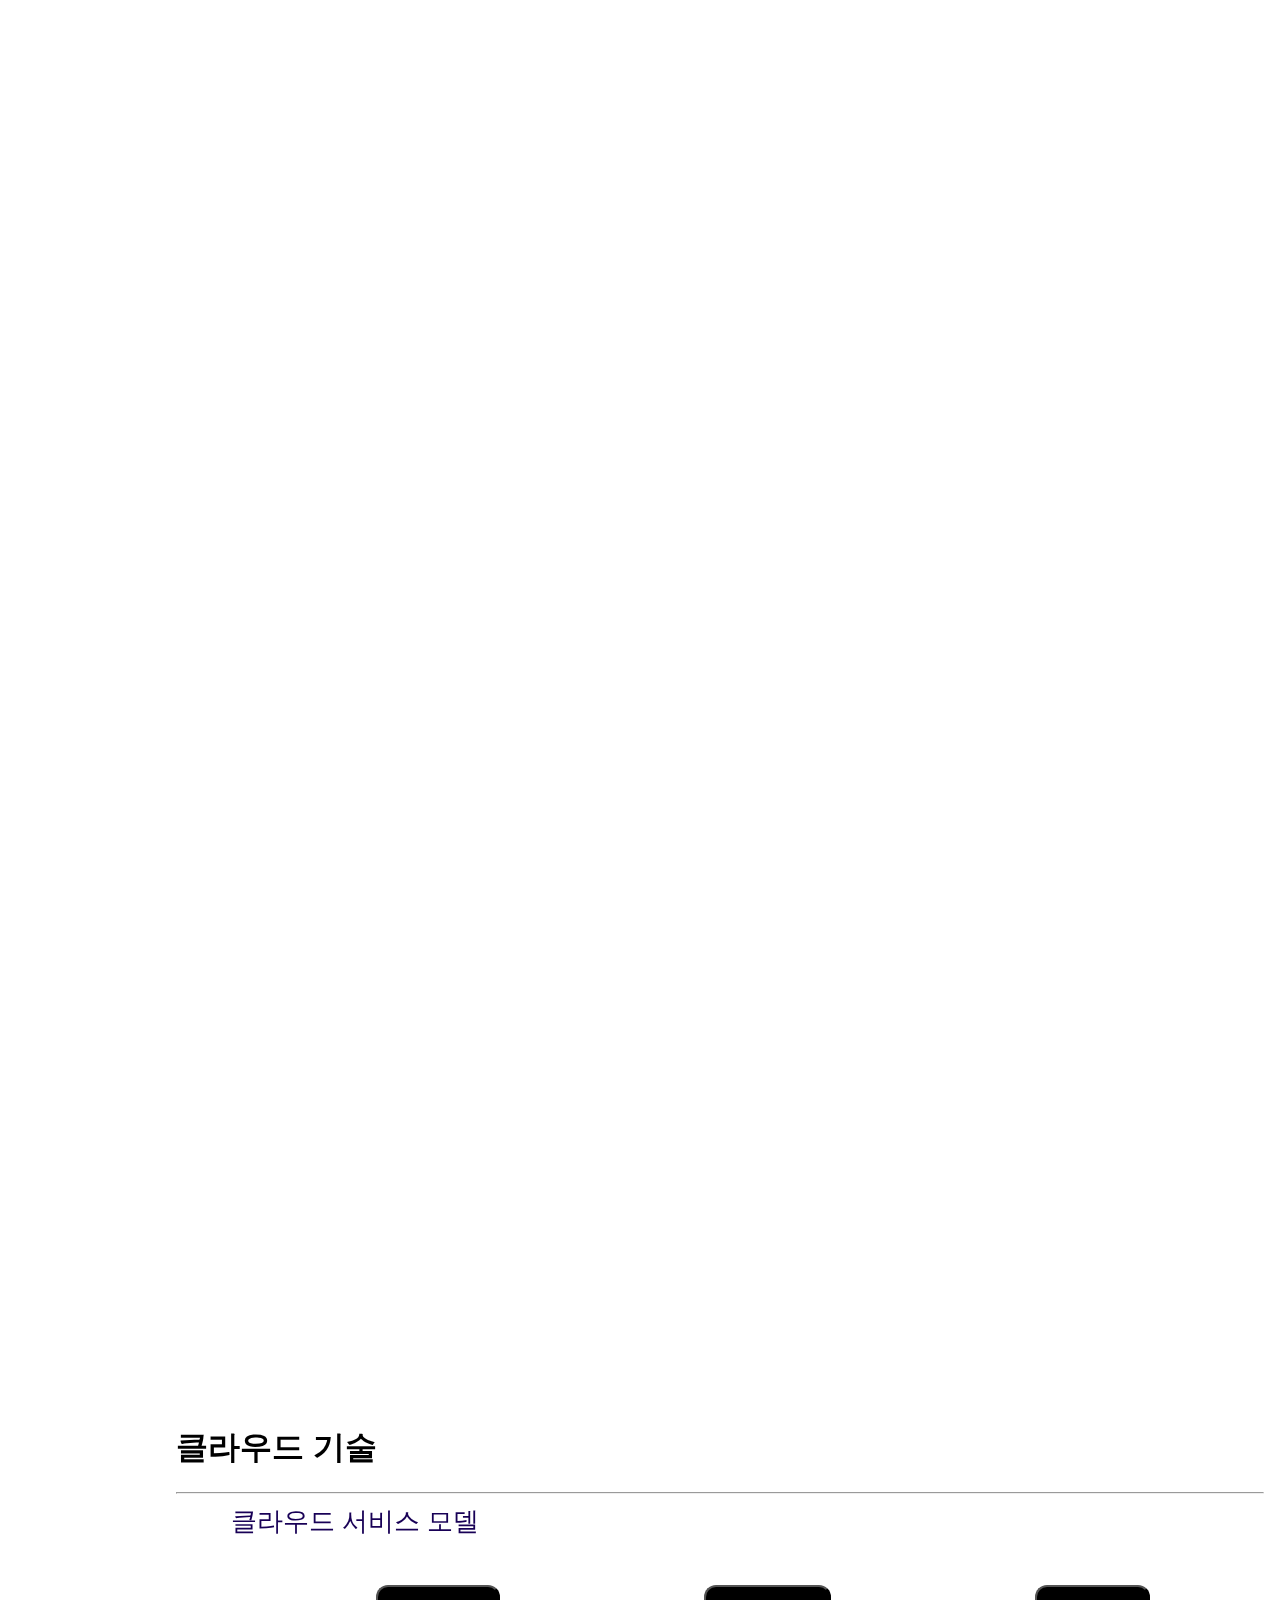
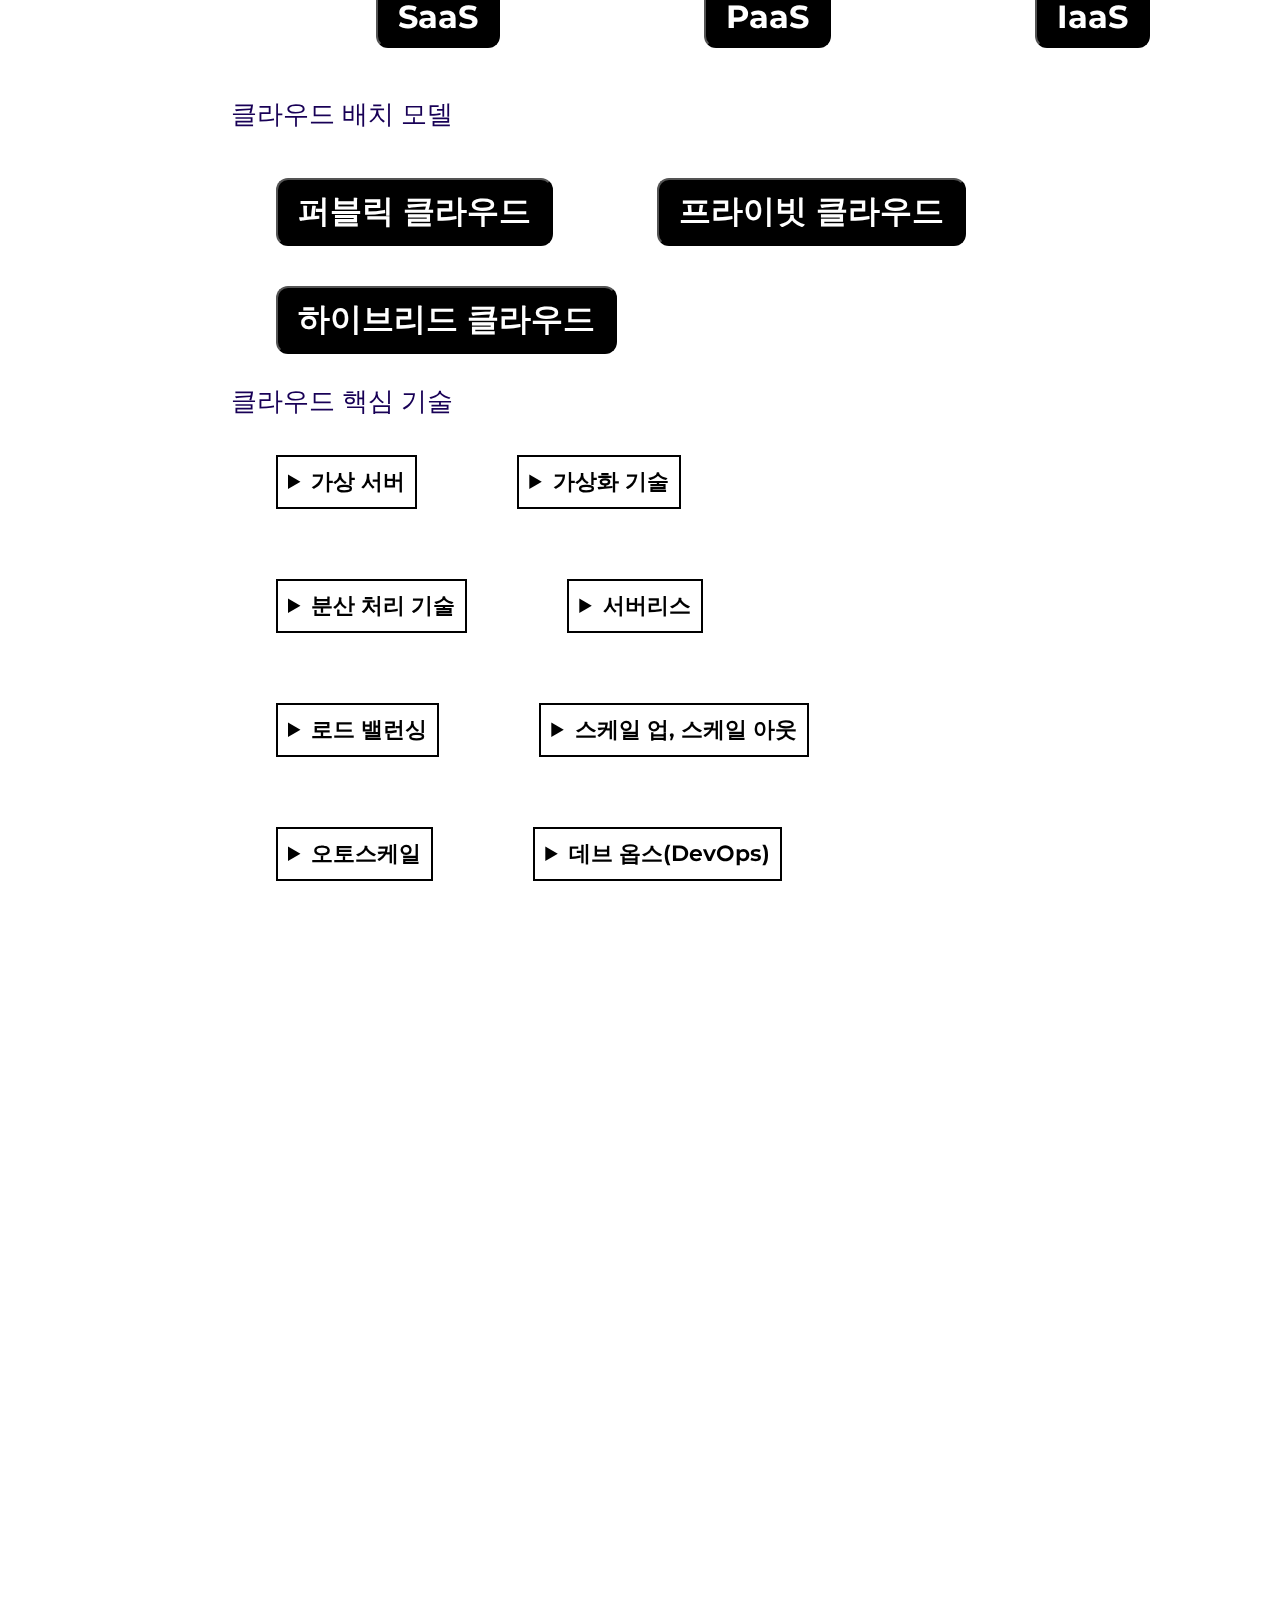
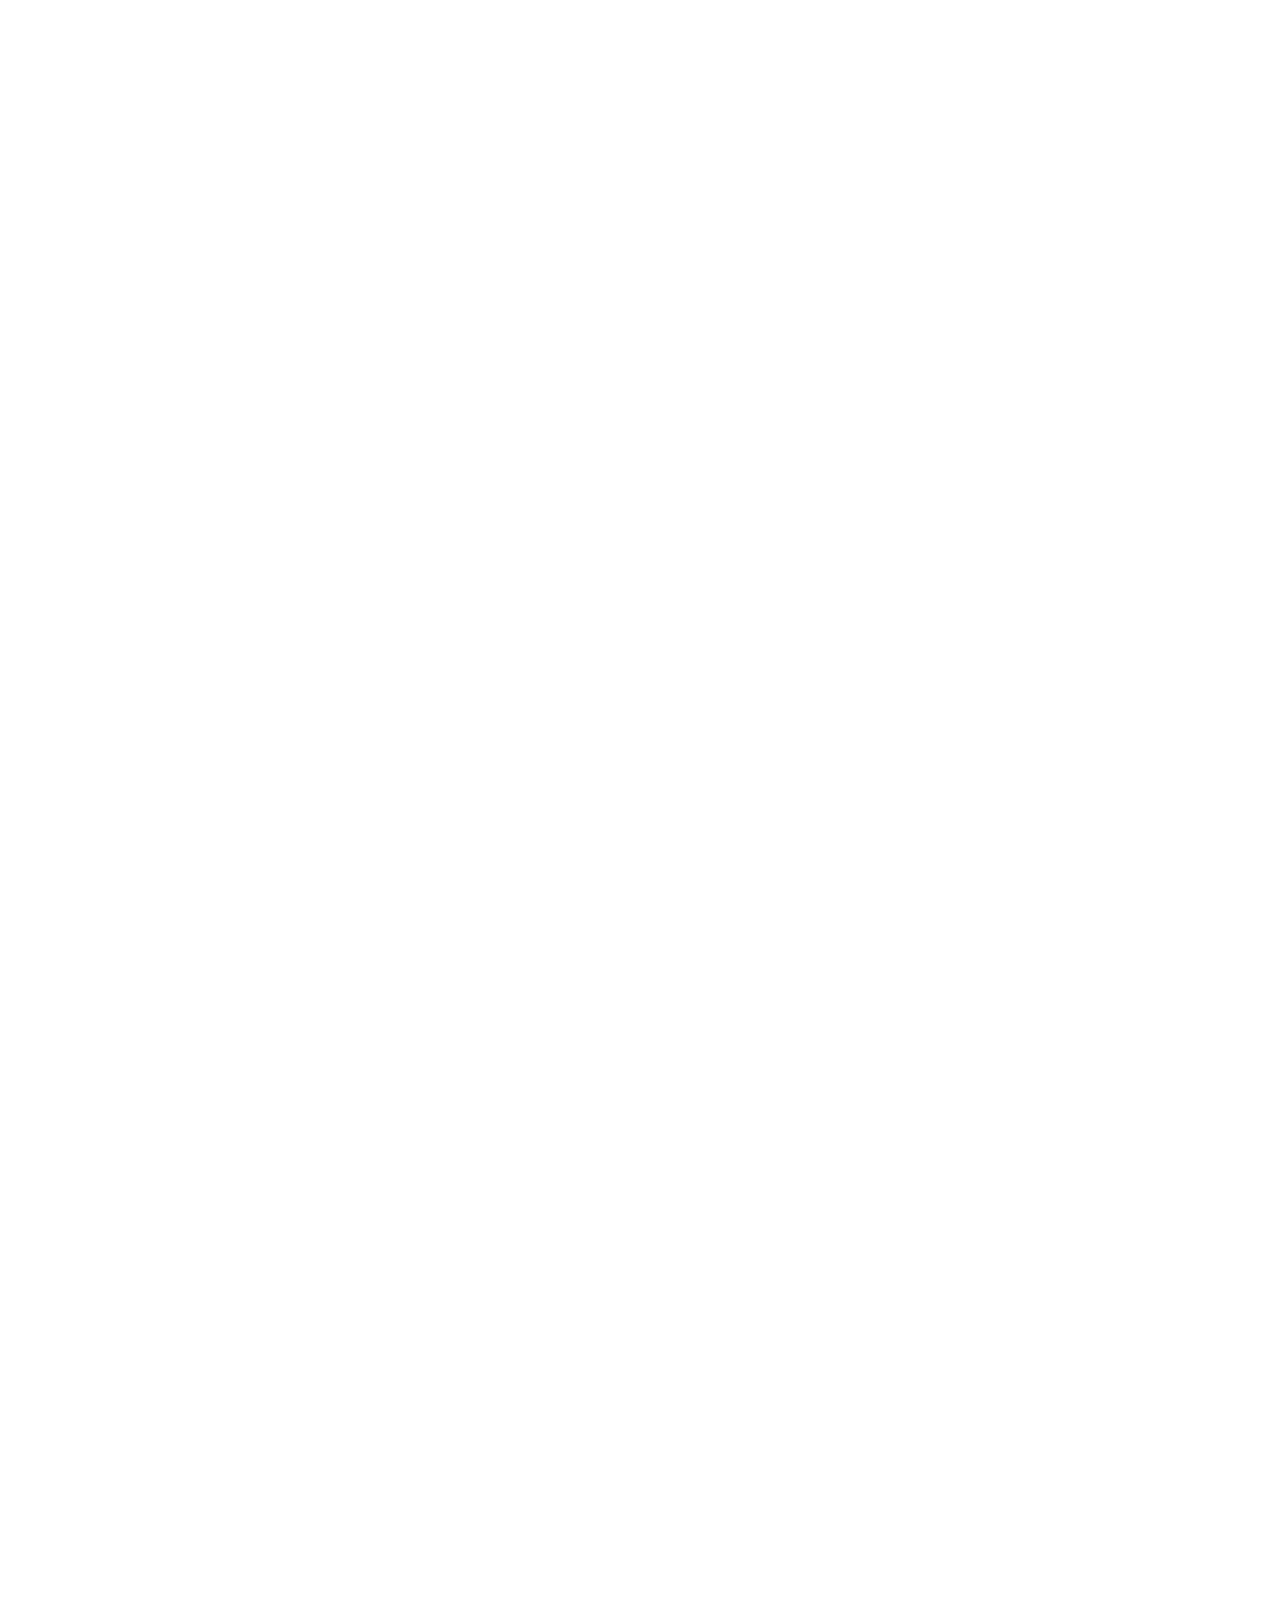
==== commit 16fab66f: "feat: 클라우드기술 페이지 완성" ====
--- a/content/content.html
+++ b/content/content.html
@@ -186,7 +186,7 @@
         </section>
     </div>
 
-    <div id="tech" style="margin-left:12.5%;padding:1px 16px;height:2000px;">
+    <div id="tech" style="margin-left:12.5%;padding:1px 16px;height:8350px;">
         <h1>클라우드 기술</h1>
         <hr>
 
@@ -328,7 +328,7 @@
 <section class="sectionArea">
 <details class="skillDText">
     <summary>가상 서버</summary>
-                <p class="normalText">
+                <p class="skillNormalText">
                     클라우드 서비스에서 가장 기본적인 기능이 가상 서버(가상 머신)입니다.
                     가상 서버는 대표적으로 하나의 물리적 서버를 논리적으로 나누어 CPU, 
                     메모리 등의 자원을 할당할 수 있습니다. 
@@ -338,64 +338,81 @@
 
 <details class="skillDText">
     <summary>가상화 기술</summary>
-                <p class="normalText">
-                    1. AWS 실습 - Lambda
-                    <br>
-                    2. Azure - Introduction
-                    <br>
-                    3. Azure - Getting Started
-                </p>
-
+                <p class="skillNormalText">
+                    가상화를 다른말로 물리적인 하드웨어 장치를 논리적인 객체로 추상화하는 것을 의미합니다. 마치 하나의 장치를 여러개로 나눠 동작시키거나, 반대로 여러개의 장치를 묶어 마치 하나의 장치인 것 처럼 사용자에게 공유자원으로 제공할 수 있기 때문에 클라우드 컴퓨팅 구현을 위한 핵심적인 기술입니다. 
+                    가상화는 대표적으로 세가지가 있는데 호스트 가상화, 하이퍼바이저 가상화, 컨테이너 가상화가 있습니다. 
+                    
+                    <br><br>
+                    <b style="color: blueviolet; font-size: 20px;">호스트 가상화</b>
+                    
+                    <br>
+                    하드웨어 위에 기본이 되는 호스트 운영체제를 설치하고, 호스트 운영체제에 가상화 SW를 설치합니다. 호스트 가상화는 가상화 SW 위에 게스트 운영체제를 작동시키는 가상화를 뜻합니다. 하지만 호스트 운영체제 위에 게스트 운영체제를 작동시키기 때문에 필요 이상으로 CPU나 메모리 사용이 증가하는 오버헤드가 발생합니다.
+
+                    <br><br>
+                    <b style="color: blueviolet; font-size: 20px;">하이퍼바이저 가상화</b>
+                    <br>
+                    하드웨어에 가상화를 전담하는 SW인 하이퍼바이저를 배치해 HW와 가상 환경을 제어합니다. 호스트가 없는 HW를 직접 제어하기 때문에 컴퓨팅 자원을 효율적으로 사용가능 하지만 환경별로 다른 운영체제가 작동하기 때문에 가상환경을 사용하기 위한 오버헤드가 발생합니다. 
+                    
+                     
+                    <br><br>
+                    <b style="color: blueviolet; font-size: 20px;">컨테이너 가상화</b>
+                    <br>
+                    운영체제에 논리적인 영역(컨테이너)을 만들고, 애플리케이션을 작동하는 데 필요한 라이브러리와 애플리케이션 등을 컨테이너 안에 넣어, 마치 개별 서버 처럼 사용할 수 있게 한 것이 컨테이너 가상화입니다. 
+                </p>
 </details>
-    
-<details class="skillDText">
-    <summary>분산 처리 기술</summary>
-                <p class="normalText">
-                    1. AWS 실습 - Lambda
-                    <br>
-                    2. Azure - Introduction
-                    <br>
-                    3. Azure - Getting Started
-                </p>
-
-</details>
-
 </section>
 
 <section class="sectionArea">
 
     <details class="skillDText">
+        <summary>분산 처리 기술</summary>
+                    <p class="skillNormalText">
+                        이제는 분산처리 기술과 클라우드 서비스를 이용해서 여러 개 서버에 나누어 
+                        병렬 처리 할 수 있게 되었습니다. 예를 들면 대량의 데이터를 분산 처리하는 
+                        방법으로 여러개의 서버를 결합하여 하나의 컴퓨터 처럼 보이게 만드는 기술인 
+                        <span class="lineColor">'클러스터링'</span>이 있습니다. 대표적인 기술로는 아파치 하둡, 스파크 등이 있습니다. 
+                    </p>
+    
+    </details>
+
+    <details class="skillDText">
         <summary>서버리스</summary>
-                    <p class="normalText">
-                        1. AWS 실습 - Lambda
+                    <p class="skillNormalText">
+                        클라우드 컴퓨팅 실행 모델의 하나입니다. AWS와 같은 클라우드 제공자가 
+                        동적으로 가상 머신 자원의 할당을 관리해 미리 설정된 서버리스 코드를 실행시키는 기술을 의미합니다. 
+                        컴퓨팅 자원과 관계없이 애플리케이션 개발이 가능한 이벤트 기반 클라우드 컴퓨팅 기술로 
+                        언제 어디서나 네트워크에 접근이 가능하며, 데이터 저장 및 다양한 기능을 제공해 시간과 비용을 
+                        효율적으로 관리할 수 있습니다. 서버리스는 PaaS와 SaaS의 중간형태인데 AWS에서 가장먼저 선보였습니다. 
+                    </p>
+    
+    </details>
+</section>
+
+<section class="sectionArea">
+
+    <details class="skillDText">
+        <summary>로드 밸런싱</summary>
+                    <p class="skillNormalText">
+                        컴퓨터 자원 분산 기술의 일종으로 둘 혹은 셋 이상의 중앙 처리장치 혹은 저장 장치와 같은 컴퓨터 자원들의 
+                        작업을 나누는 것을 의미합니다. 예를들면 홈쇼핑에서 갑자기 고객 요청으로 주문이 폭주했을때 여러 대의 
+                        분산 처리하여 서버의 부하량, 속도 저하를 방지해 분산처리하면 중단 없이 서비스를 운영할 수 있습니다. 
+                    </p>
+    
+    </details>
+
+    <details class="skillDText">
+        <summary>스케일 업, 스케일 아웃</summary>
+                    <p class="skillNormalText">
+                        <b style="color: blueviolet; font-size: 20px;">스케일업(수직 스케일)</b>
                         <br>
-                        2. Azure - Introduction
+                        서버 자체의 성능을 업그레이드하여 처리능력을 향상시키는 방법입니다. 
+                        <br><br>
+
+                        <b style="color: blueviolet; font-size: 20px;">스케일 아웃</b>
                         <br>
-                        3. Azure - Getting Started
-                    </p>
-    
-    </details>
-
-    <details class="skillDText">
-        <summary>로드 밸런싱</summary>
-                    <p class="normalText">
-                        1. AWS 실습 - Lambda
-                        <br>
-                        2. Azure - Introduction
-                        <br>
-                        3. Azure - Getting Started
-                    </p>
-    
-    </details>
-
-    <details class="skillDText">
-        <summary>스케일 업, 스케일 아웃</summary>
-                    <p class="normalText">
-                        1. AWS 실습 - Lambda
-                        <br>
-                        2. Azure - Introduction
-                        <br>
-                        3. Azure - Getting Started
+                        서버를 늘려 시스템을 확장하는 방법입니다. 
+                        여기서도 서버가 늘어나기 때문에 로드 밸런싱 기술이 필수입니다. 
+                        데이터 변화가 적은 서비스에 적합합니다. 
                     </p>
     
     </details>
@@ -405,24 +422,20 @@
 
     <details class="skillDText">
         <summary>오토스케일</summary>
-                    <p class="normalText">
-                        1. AWS 실습 - Lambda
-                        <br>
-                        2. Azure - Introduction
-                        <br>
-                        3. Azure - Getting Started
+                    <p class="skillNormalText">
+                        서비스가 집중 되었을 때 서버 CPU 및 메모리 사용량이 일정 사용량을 초과하면 자동으로 서버 대수를 증가시키고, 
+                        일정량 보다 낮아지면 서버의 대수를 줄여서 불필요한 비용을 절약할 수 있게 하는 기술을 말합니다. 
                     </p>
     
     </details>
 
     <details class="skillDText">
         <summary>데브 옵스(DevOps)</summary>
-                    <p class="normalText">
-                        1. AWS 실습 - Lambda
-                        <br>
-                        2. Azure - Introduction
-                        <br>
-                        3. Azure - Getting Started
+                    <p class="skillNormalText">
+                        개발팀(Development)이 하는일(웹 사이트 개발, 앱 개발, 알고리즘 개발), 
+                        운영팀(Operation)이 하는일(아이템을 고객들에게 전달) 따라서 
+                        <span class="lineColor">데브 옵스는 두팀간의 소통이 원활히 이루어질 수 있도록 하는 것으로 의미합니다.</span>
+                        특히, 클라우드 서비스가 확장되면서 개발과 운영을 통합하는 데브옵스 개념이 점차 증가하고 있습니다. 
                     </p>
     
     </details>
@@ -430,10 +443,9 @@
 
 
 
-
-    </div>
-
-    <div id="trends" style="margin-left:12.5%;padding:1px 16px;height:2000px;">
+    </div>
+
+    <div id="trends" style="margin-left:12.5%;padding:1px 16px;">
         <h1>클라우드 동향</h1>
         <hr>
         <p class="normalText">가트너의 2023년 전 세계 퍼블릭 클라우드 시장 규모 전망을 참고하였다.</p>
--- a/content/content.css
+++ b/content/content.css
@@ -105,7 +105,8 @@
 }
 
 .skillNormalText{
-
+  font-size: 17px;
+  font-weight: 500;
 }
 
 /* modal용 text */
@@ -180,7 +181,7 @@
 
   /* sectrion */
   .sectionArea {
-    width: 980px;
+    width: 100%;
     margin-top: -20px;
     margin-bottom: 60px;
     display: flex;
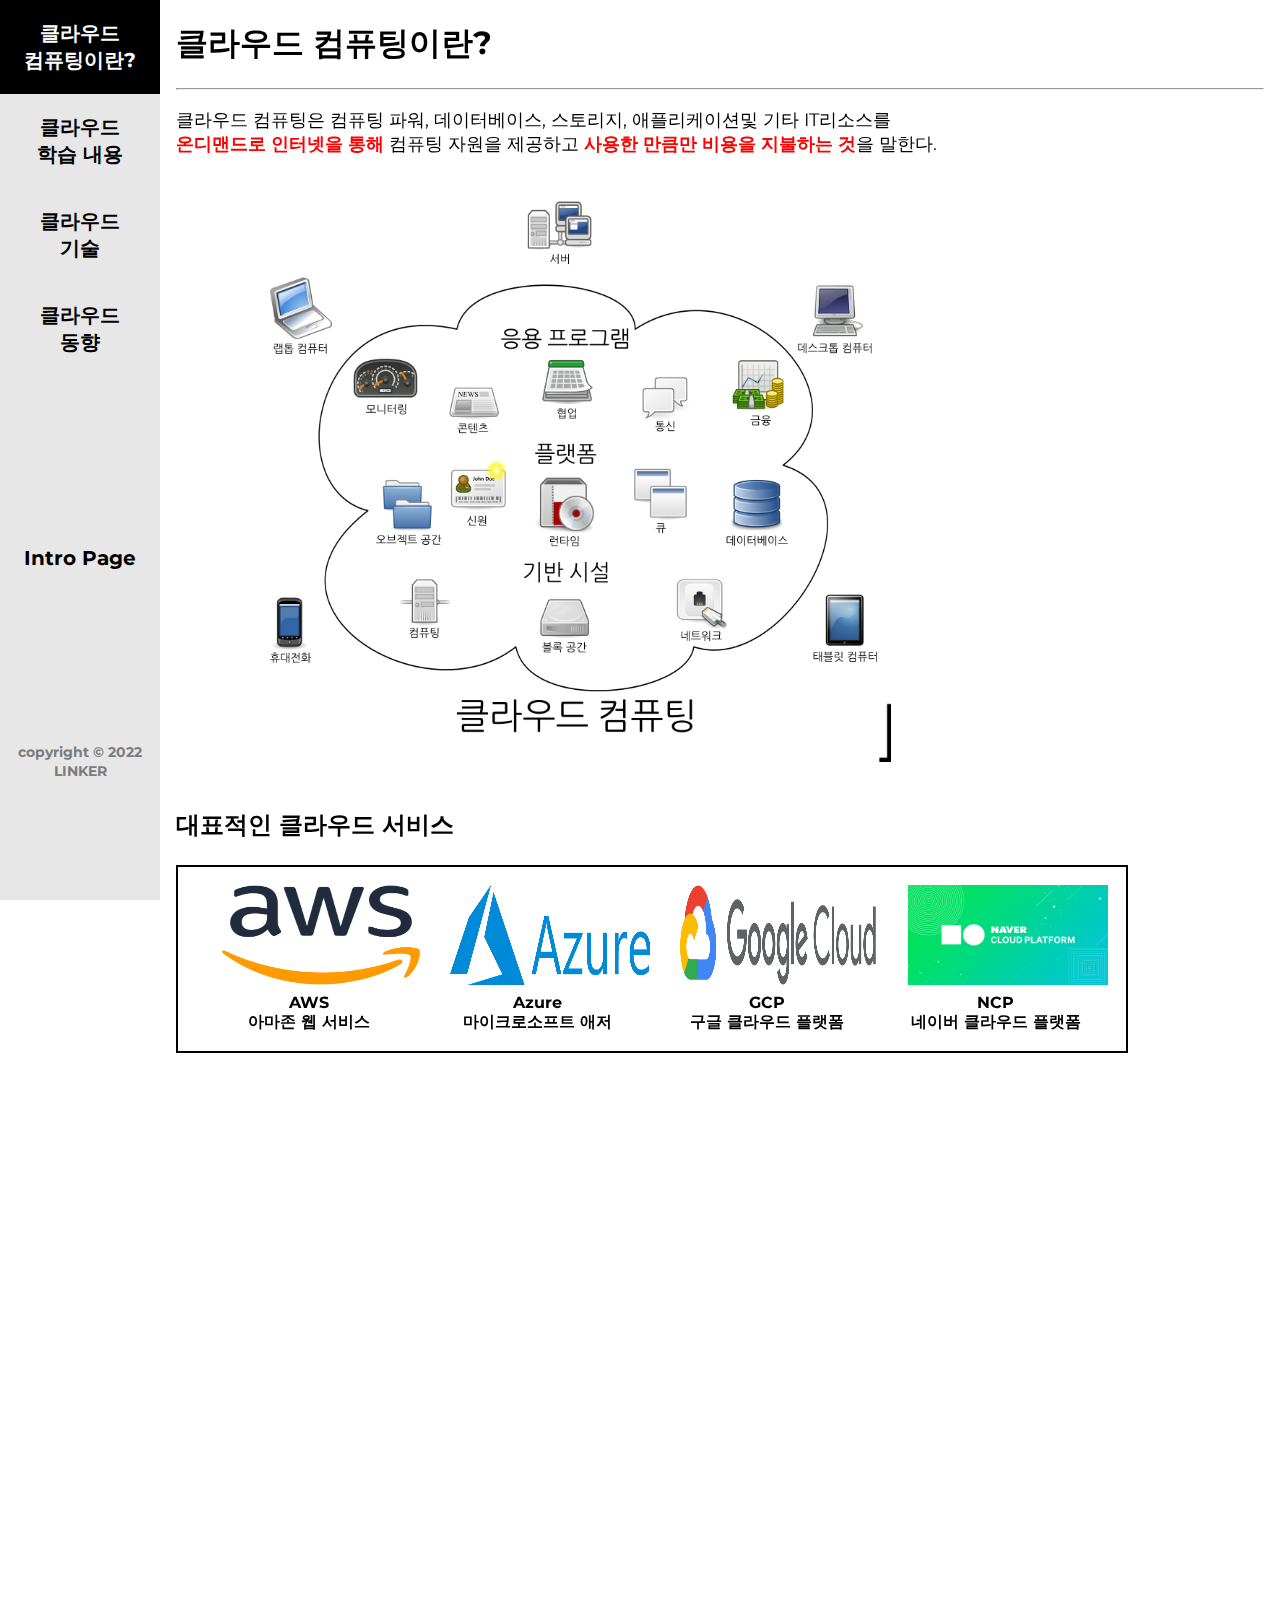
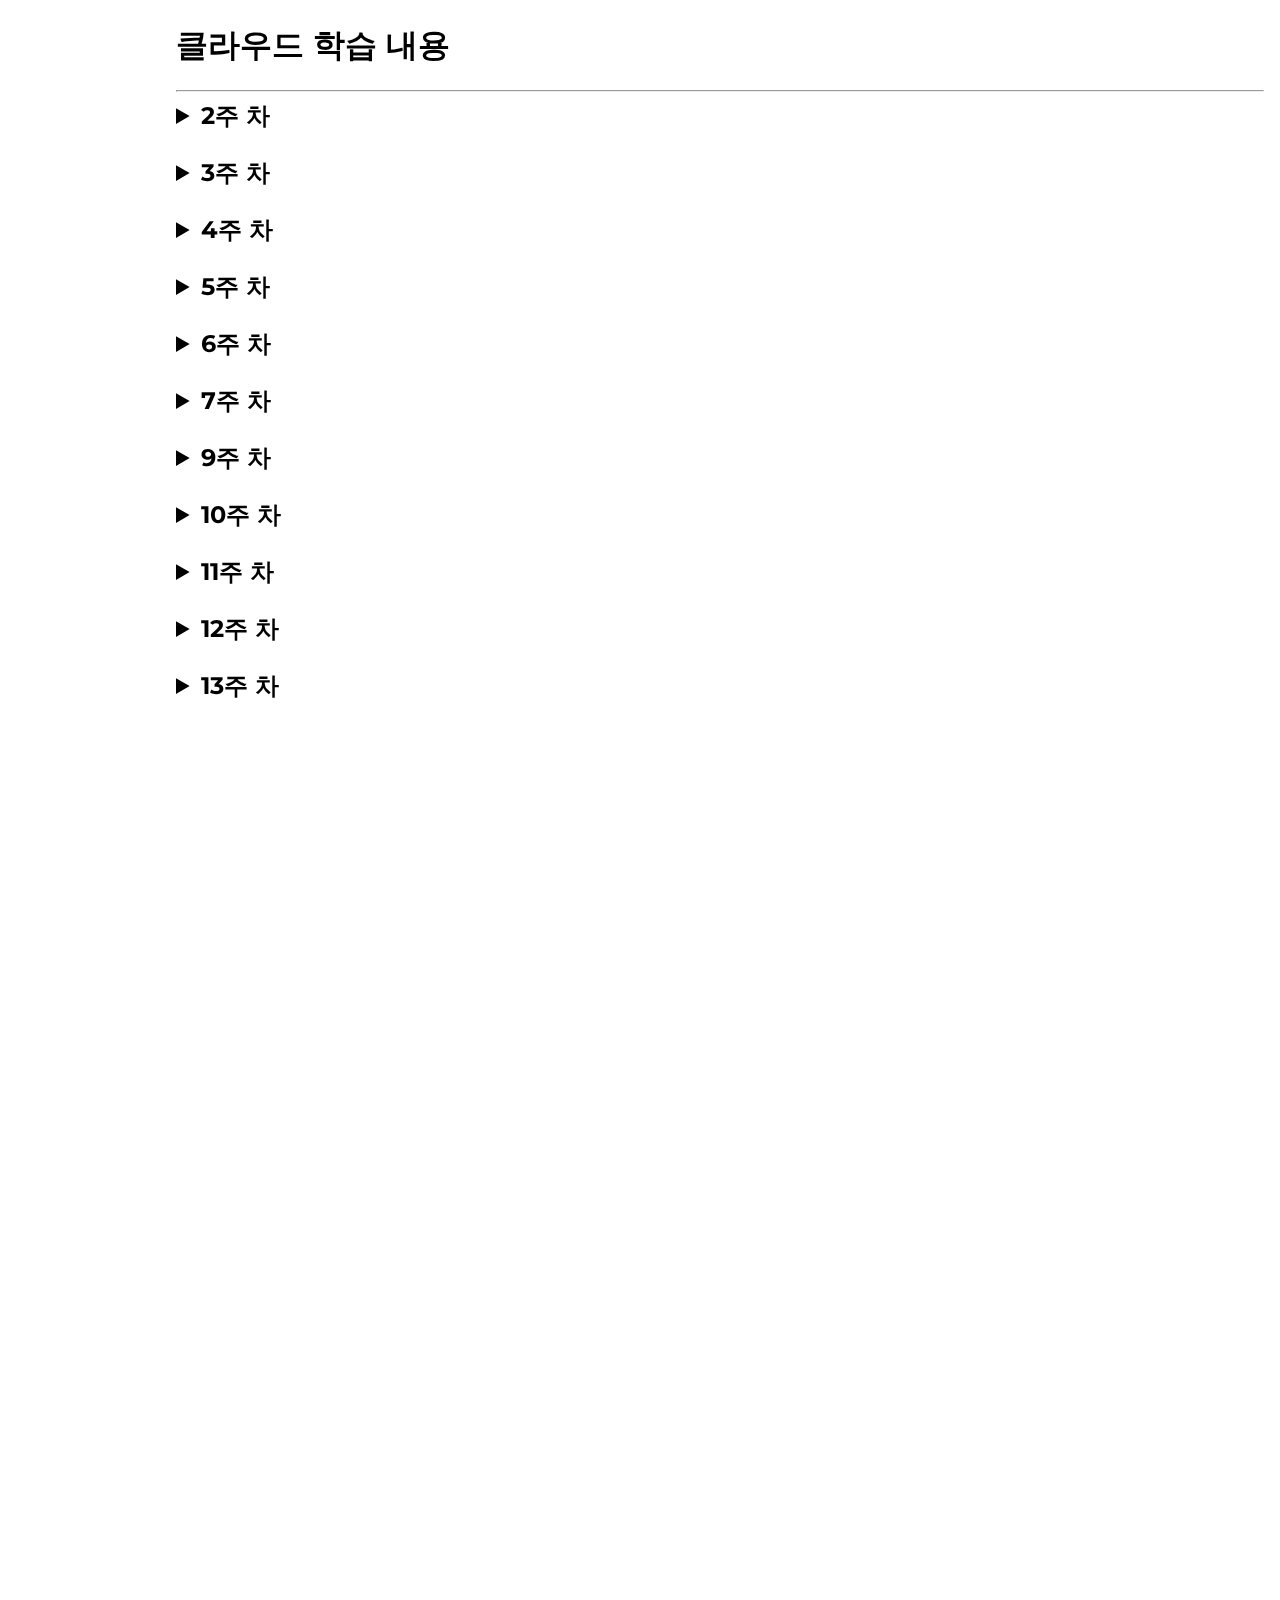
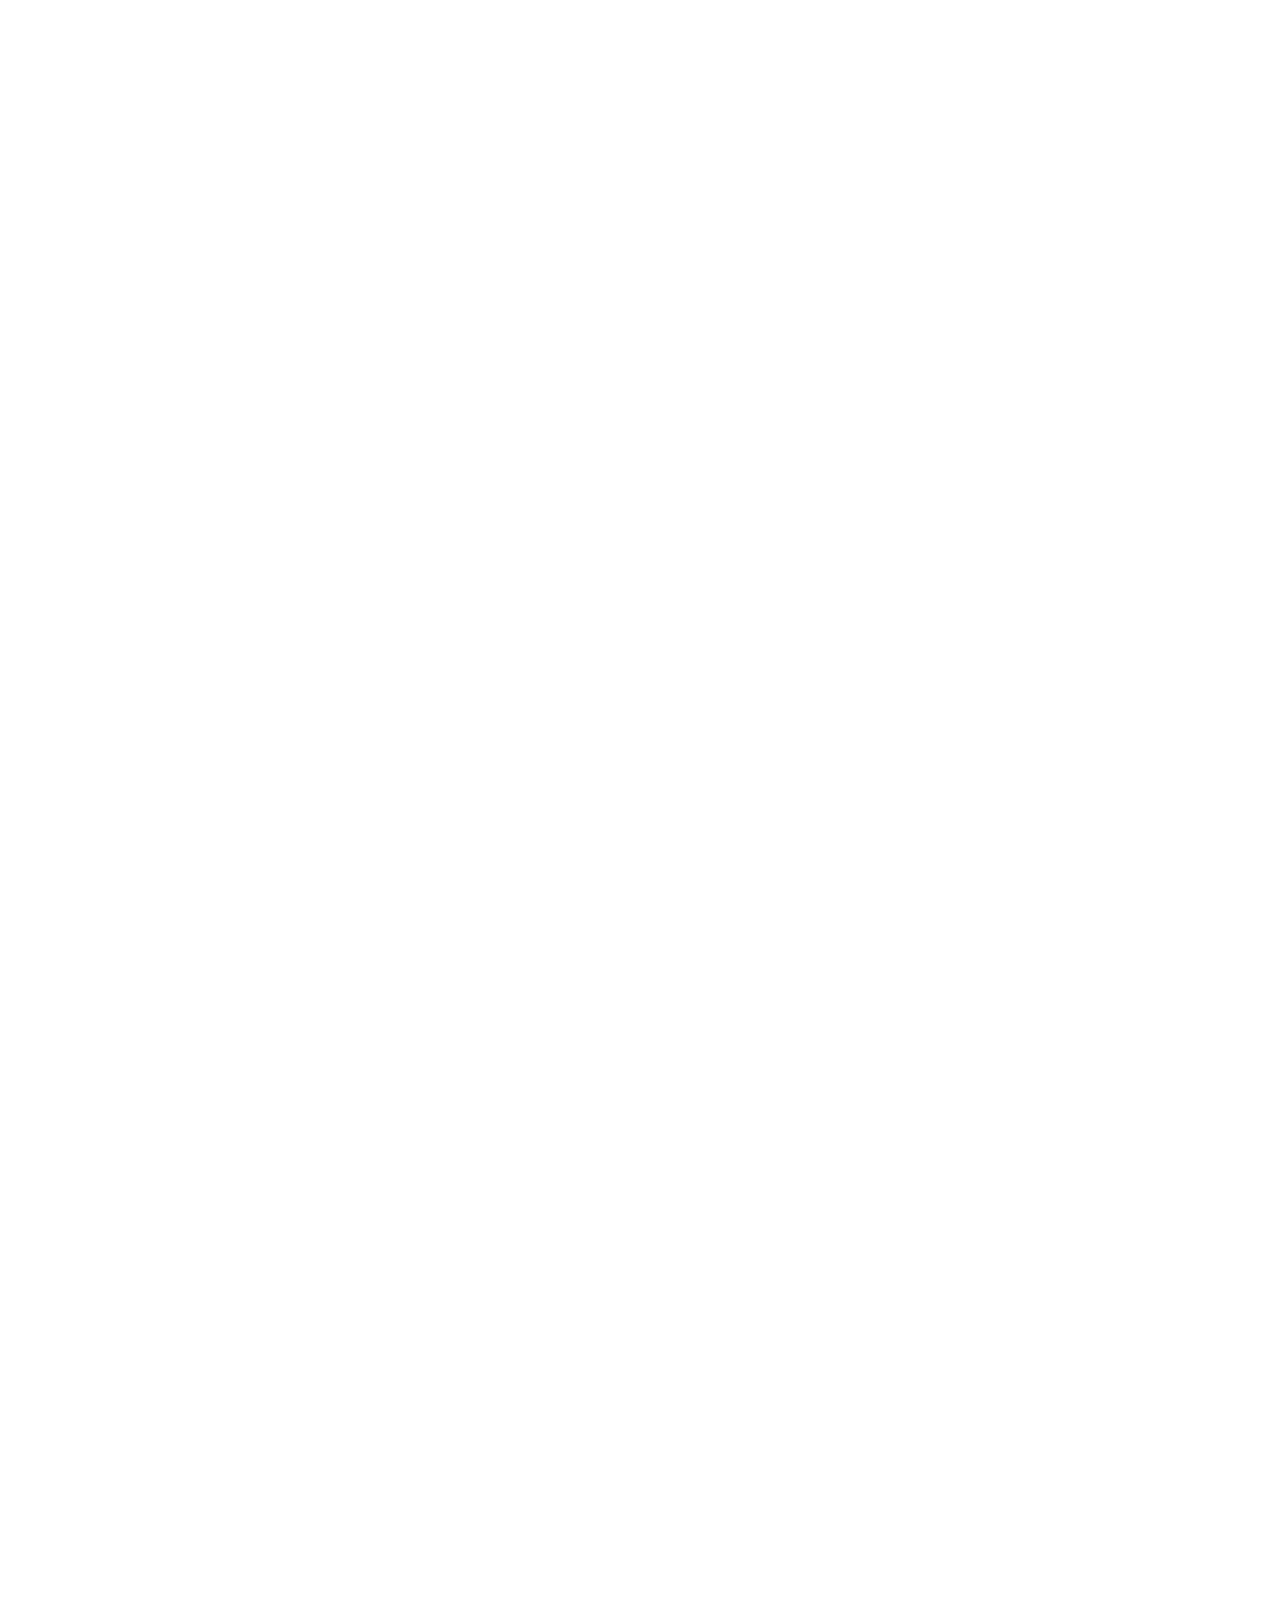
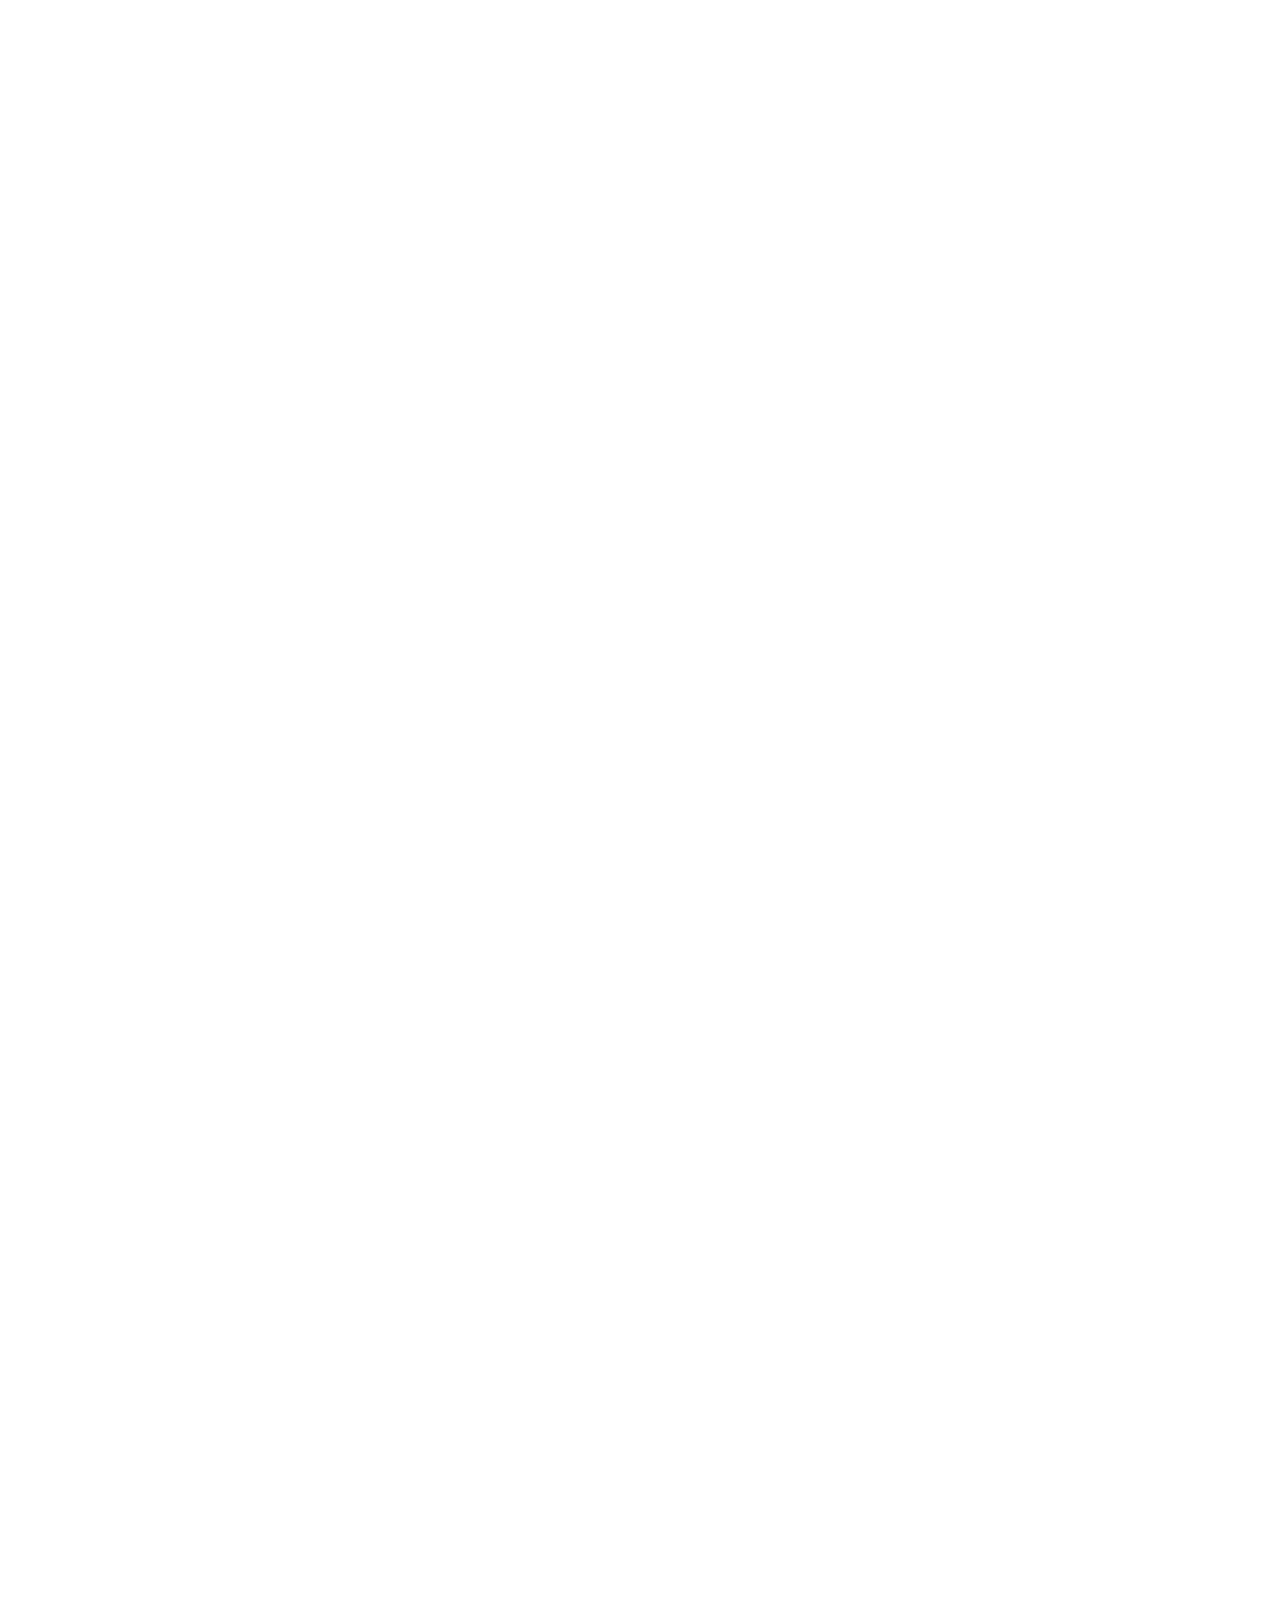
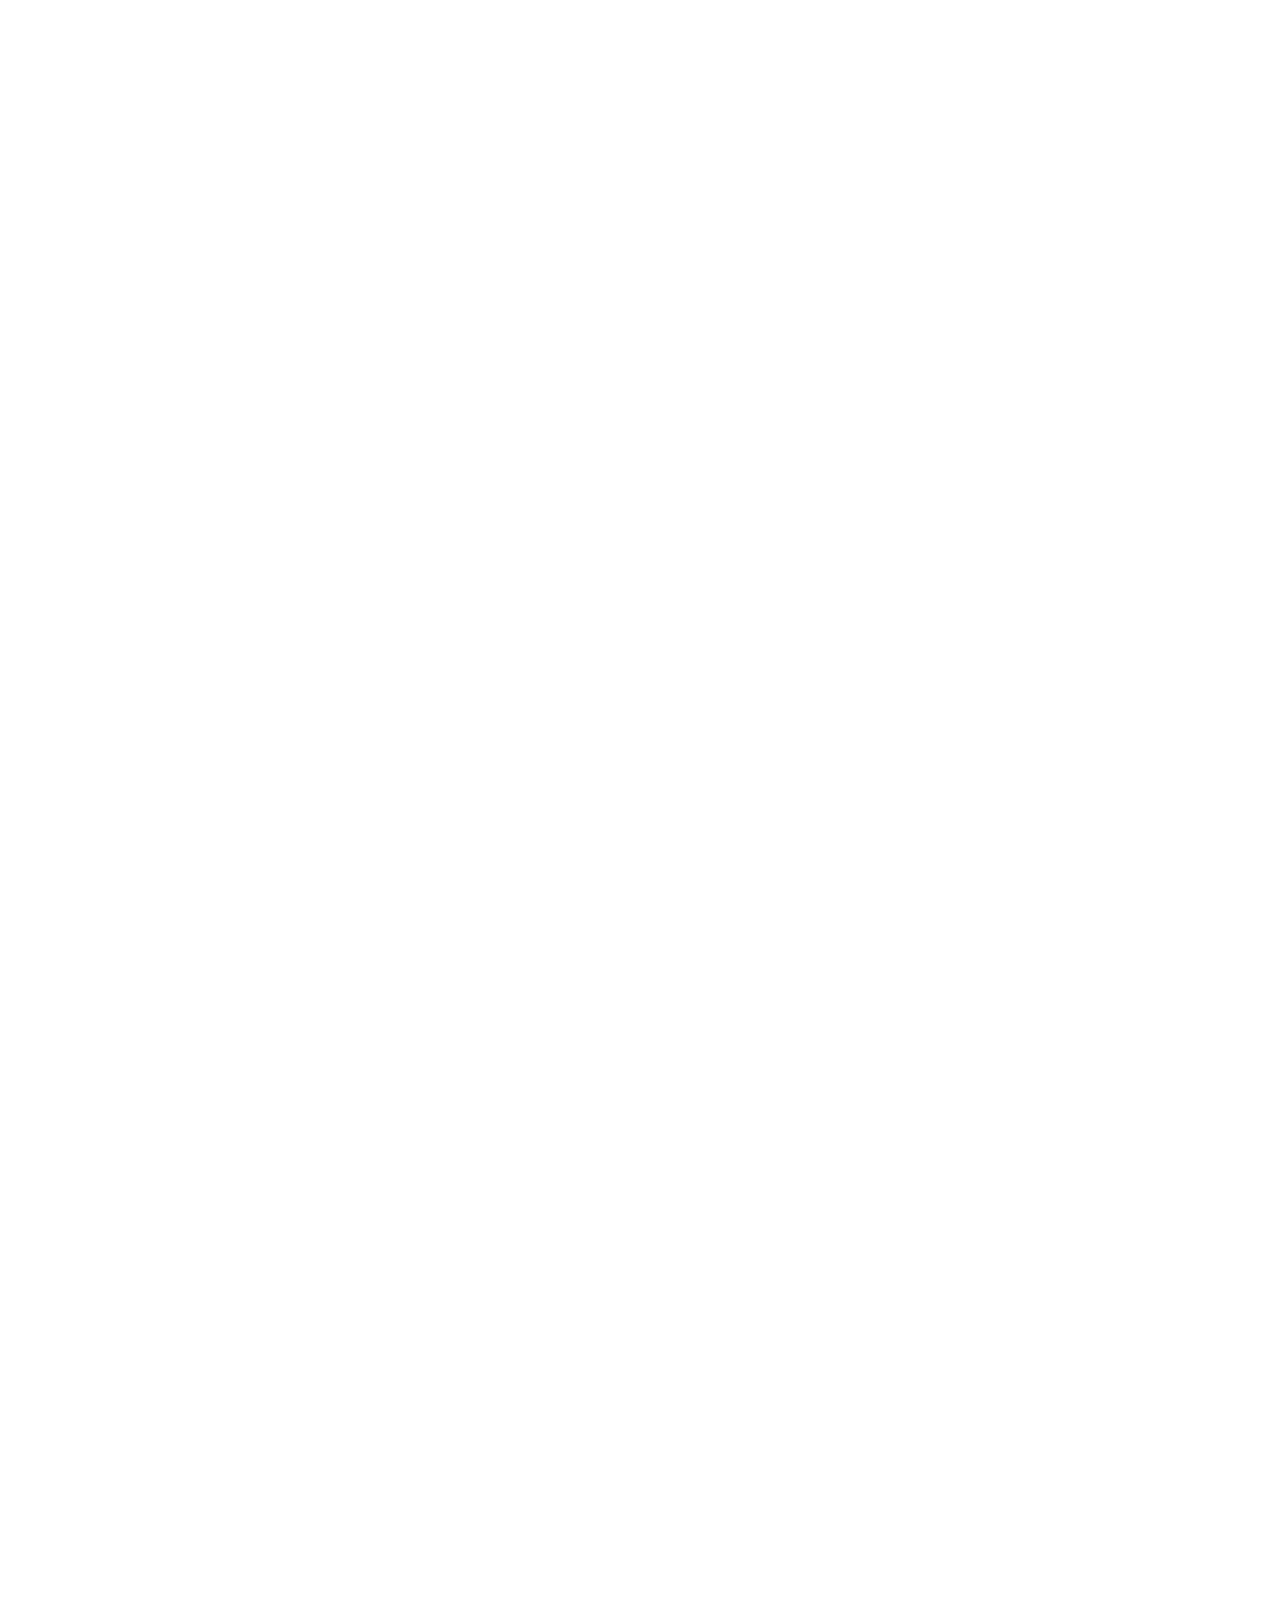
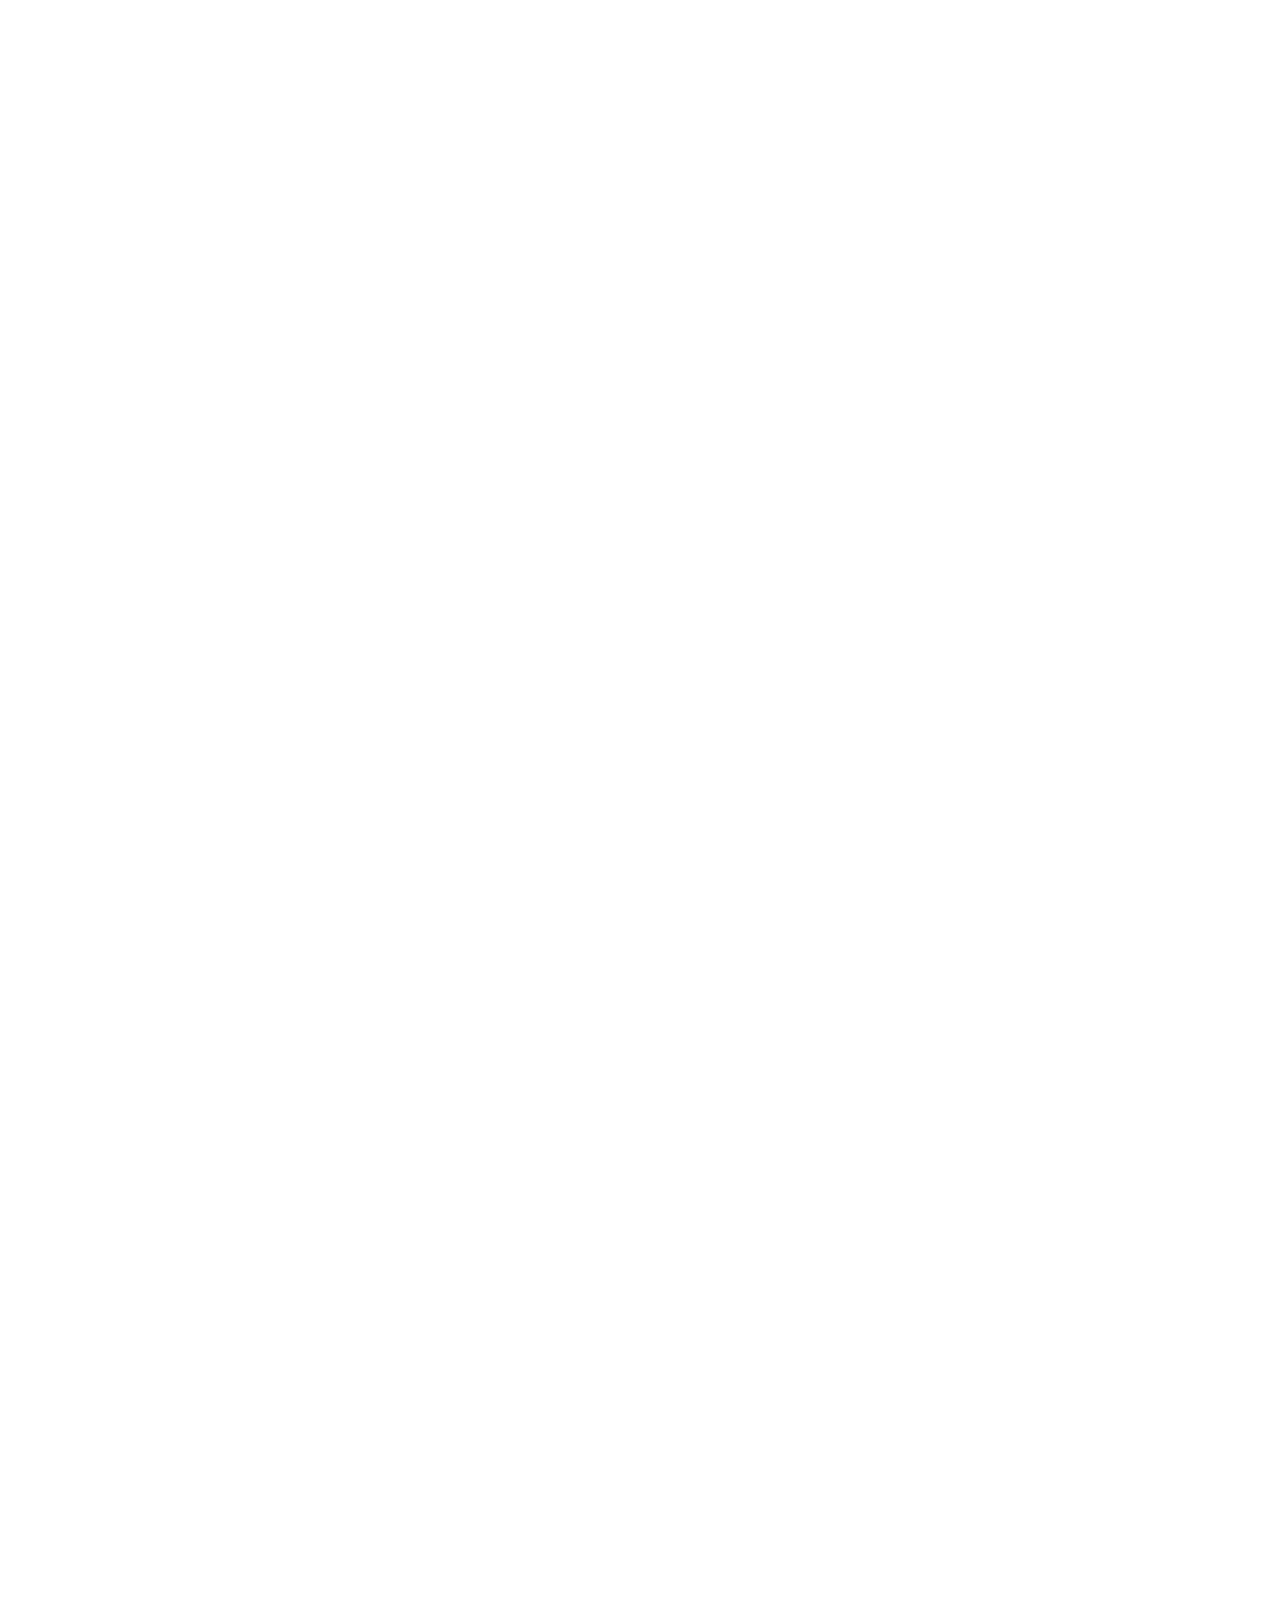
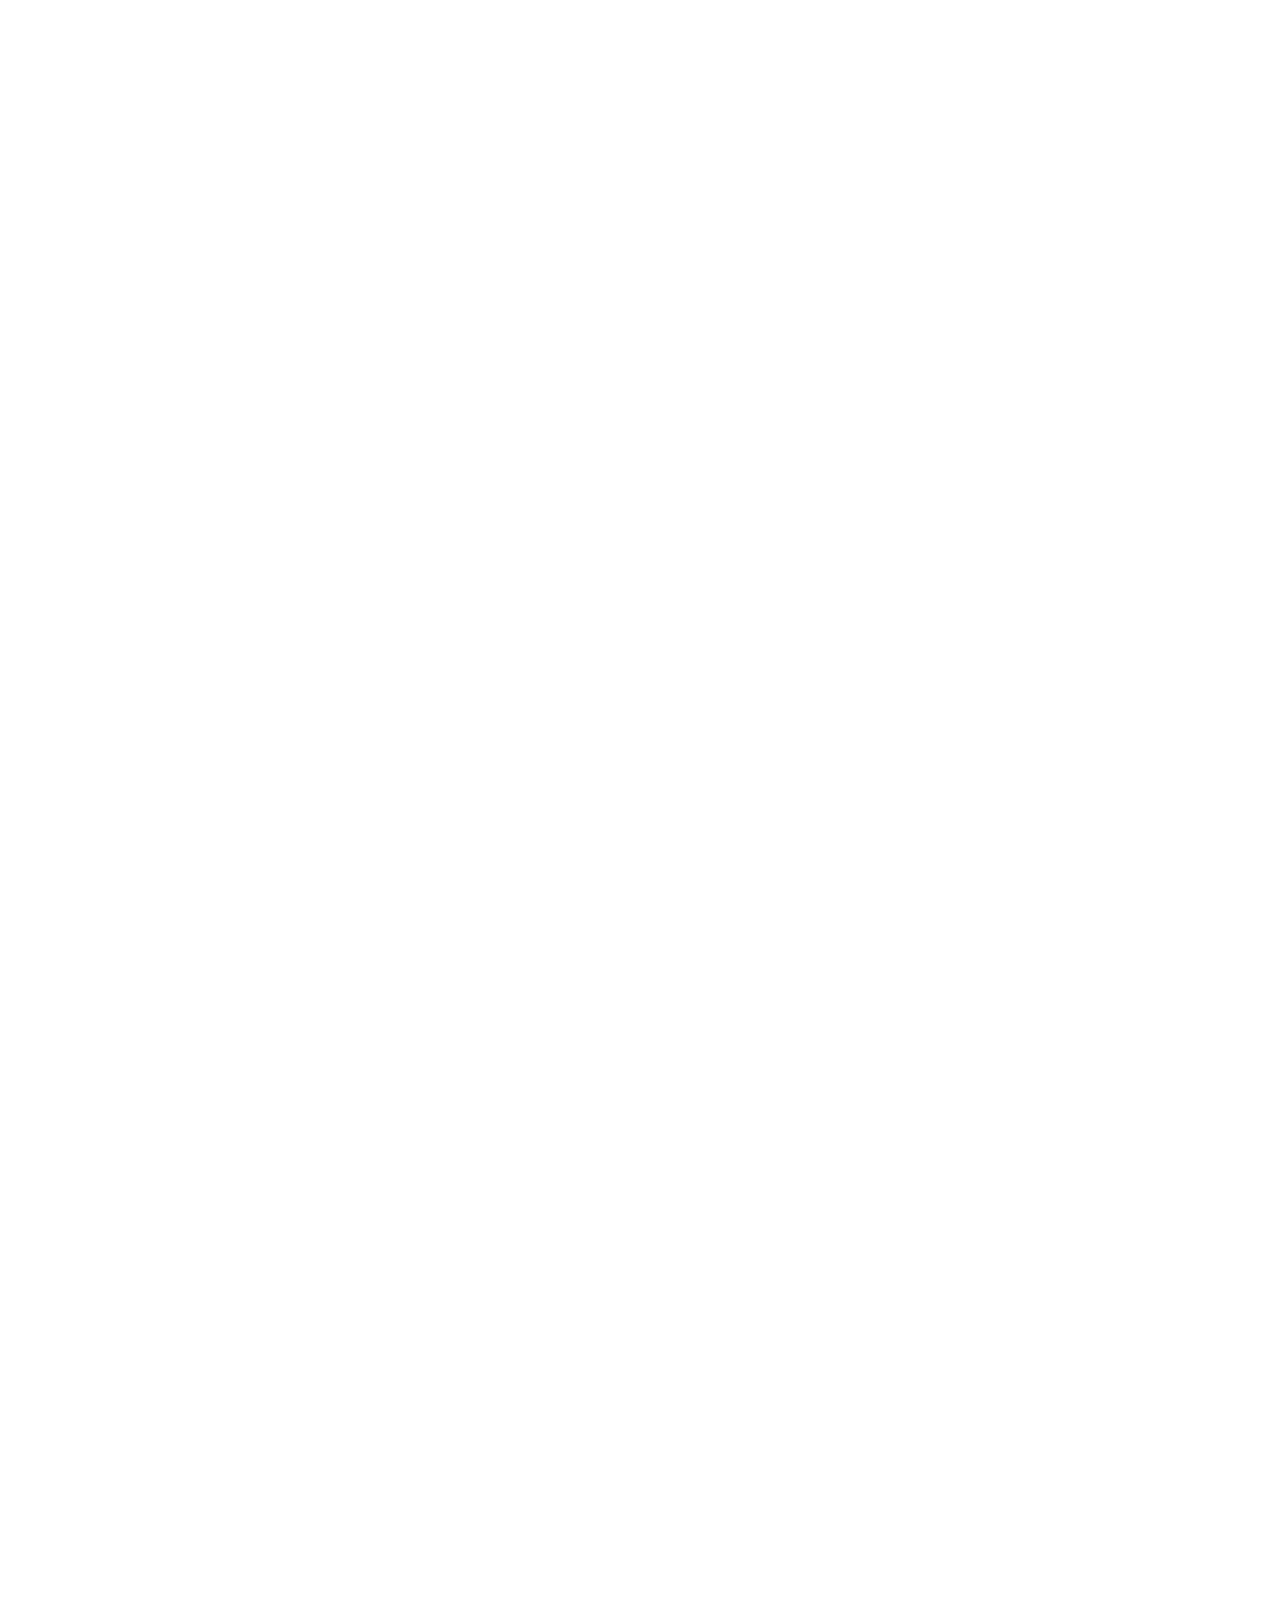
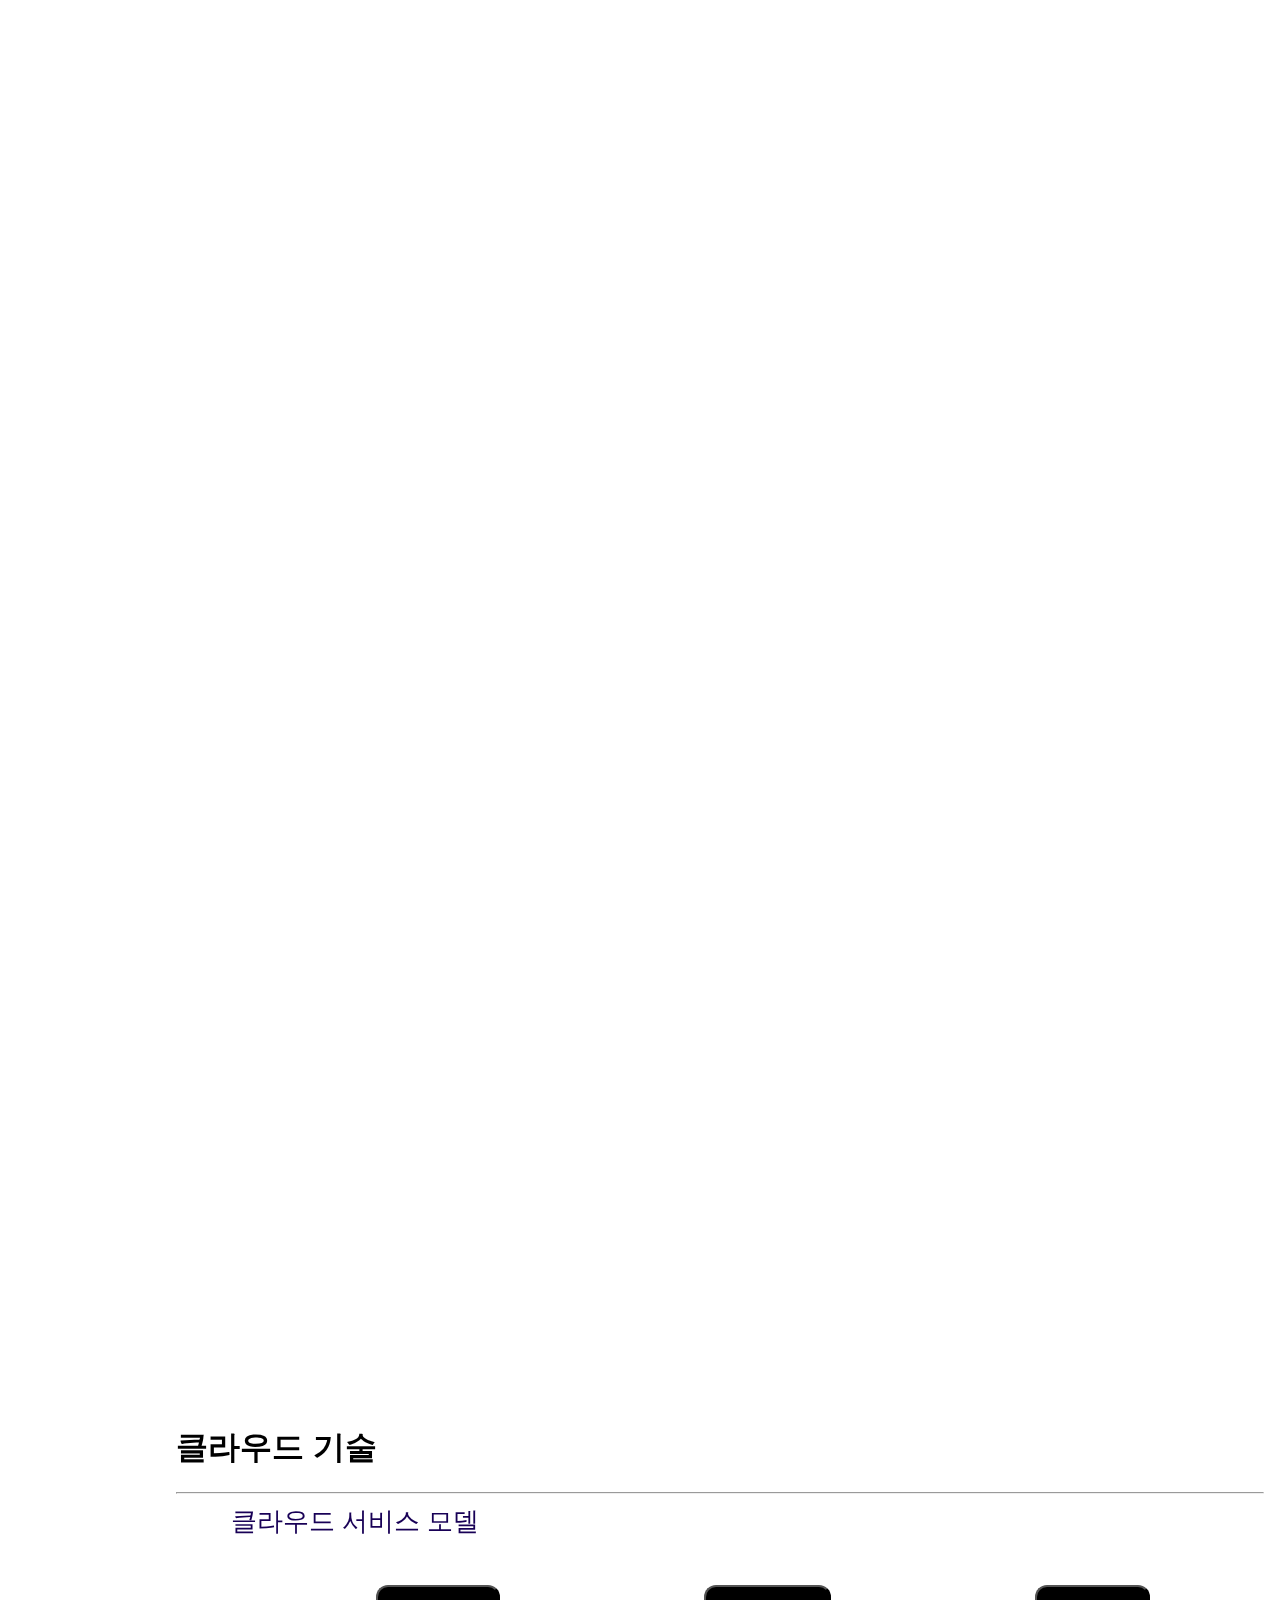
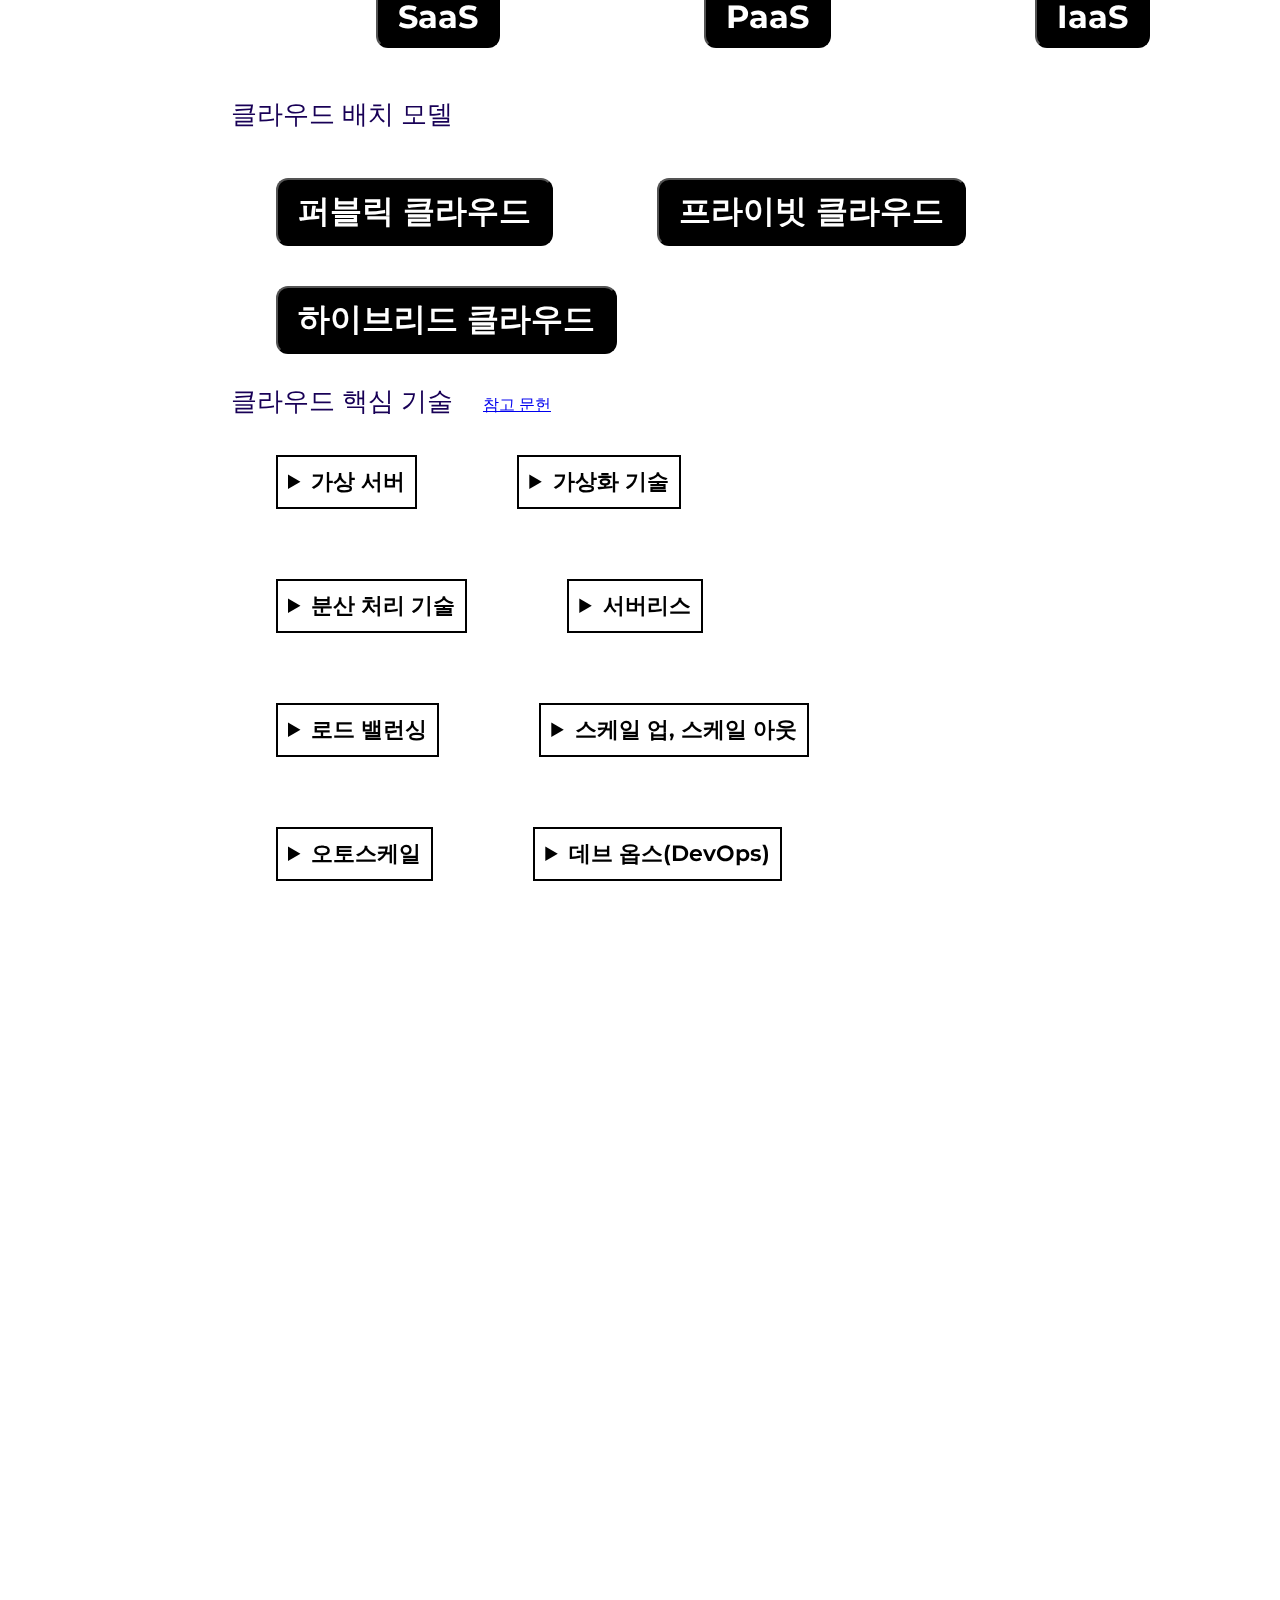
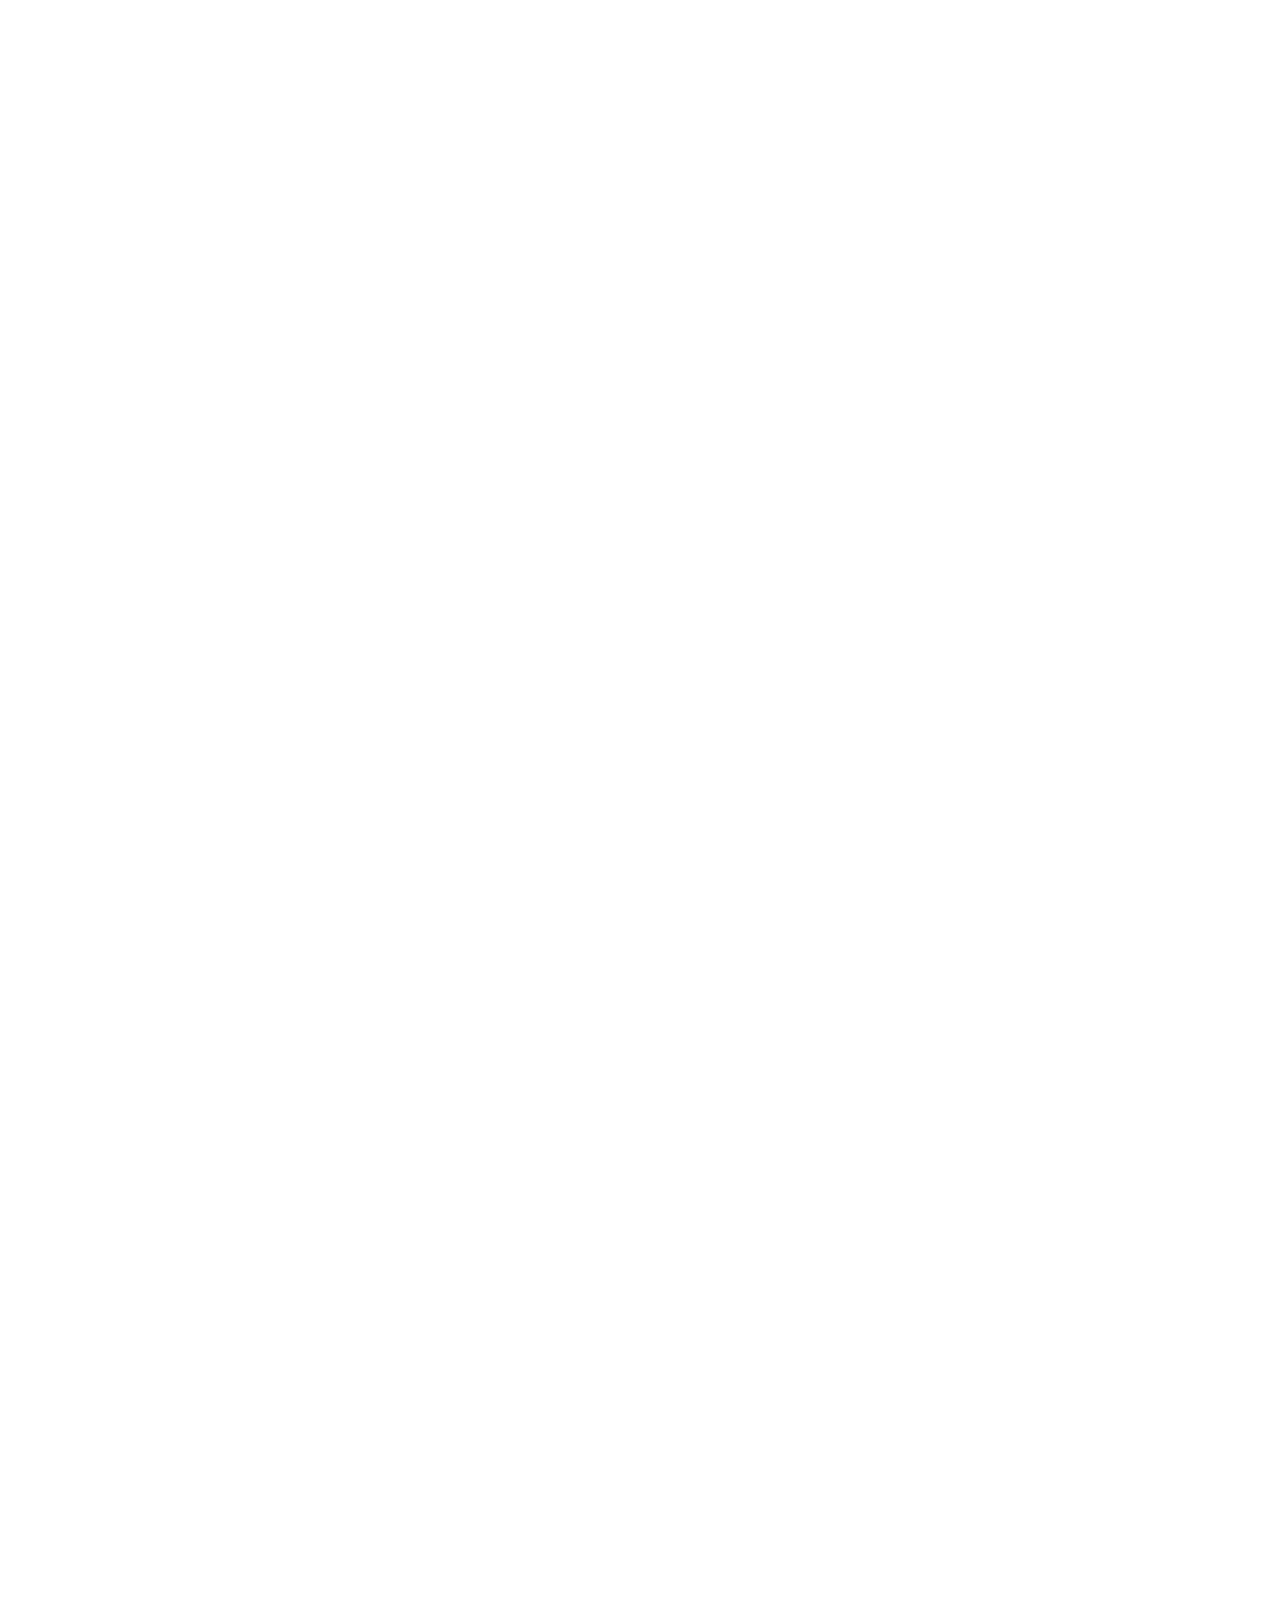
==== commit b8067ad8: "fix: 버그 수정 및 참고문헌 탑재" ====
--- a/content/content.html
+++ b/content/content.html
@@ -189,7 +189,6 @@
     <div id="tech" style="margin-left:12.5%;padding:1px 16px;height:8350px;">
         <h1>클라우드 기술</h1>
         <hr>
-
         <p class="skillText">클라우드 서비스 모델</p>
 
         <button id="show" class="btnSet">SaaS</button>
@@ -209,9 +208,7 @@
             </div>
         </div>
 
-        
         <button id="show2" class="btnSet">PaaS</button>
-
             <div class="background2">
             <div class="window2">
                 <div class="popup2">
@@ -229,7 +226,6 @@
             </div>
         </div>
 
-        
         <button id="show3" class="btnSet">IaaS</button>
 
             <div class="background3">
@@ -322,9 +318,7 @@
 </div>
 
 <!-- 중요 기술 들-->
-
-
-<p class="skillText">클라우드 핵심 기술</p>
+<p class="skillText">클라우드 핵심 기술<a style="margin-left: 30px; font-size:16px;" href="https://hyun-am-coding.tistory.com/entry/002-%ED%81%B4%EB%9D%BC%EC%9A%B0%EB%93%9C-%ED%95%B5%EC%8B%AC-%EA%B8%B0%EC%88%A0">참고 문헌</a></p>
 <section class="sectionArea">
 <details class="skillDText">
     <summary>가상 서버</summary>
@@ -441,11 +435,9 @@
     </details>
 </section>
 
-
-
-    </div>
-
-    <div id="trends" style="margin-left:12.5%;padding:1px 16px;">
+    </div>
+
+    <div id="trends" style="margin-left:12.5%;padding:1px 16px; height: 2000px;">
         <h1>클라우드 동향</h1>
         <hr>
         <p class="normalText">가트너의 2023년 전 세계 퍼블릭 클라우드 시장 규모 전망을 참고하였다.</p>
